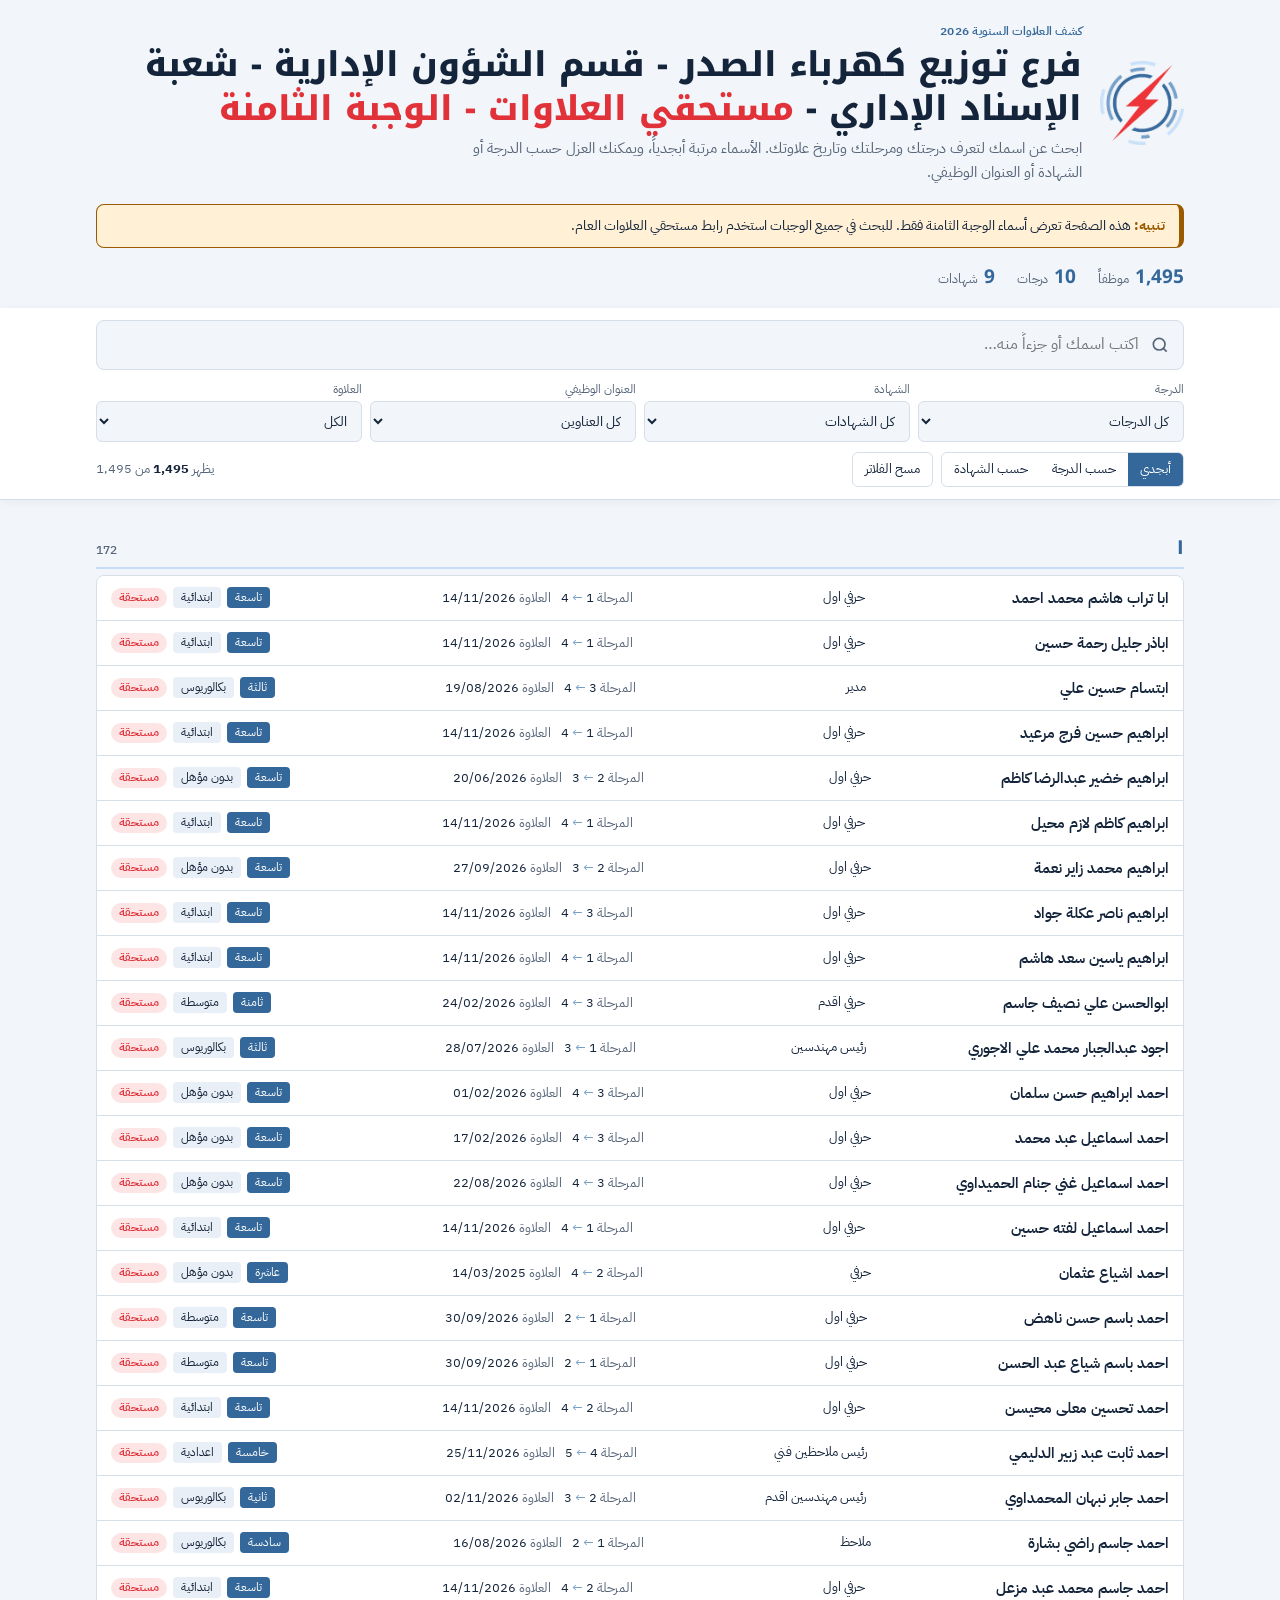
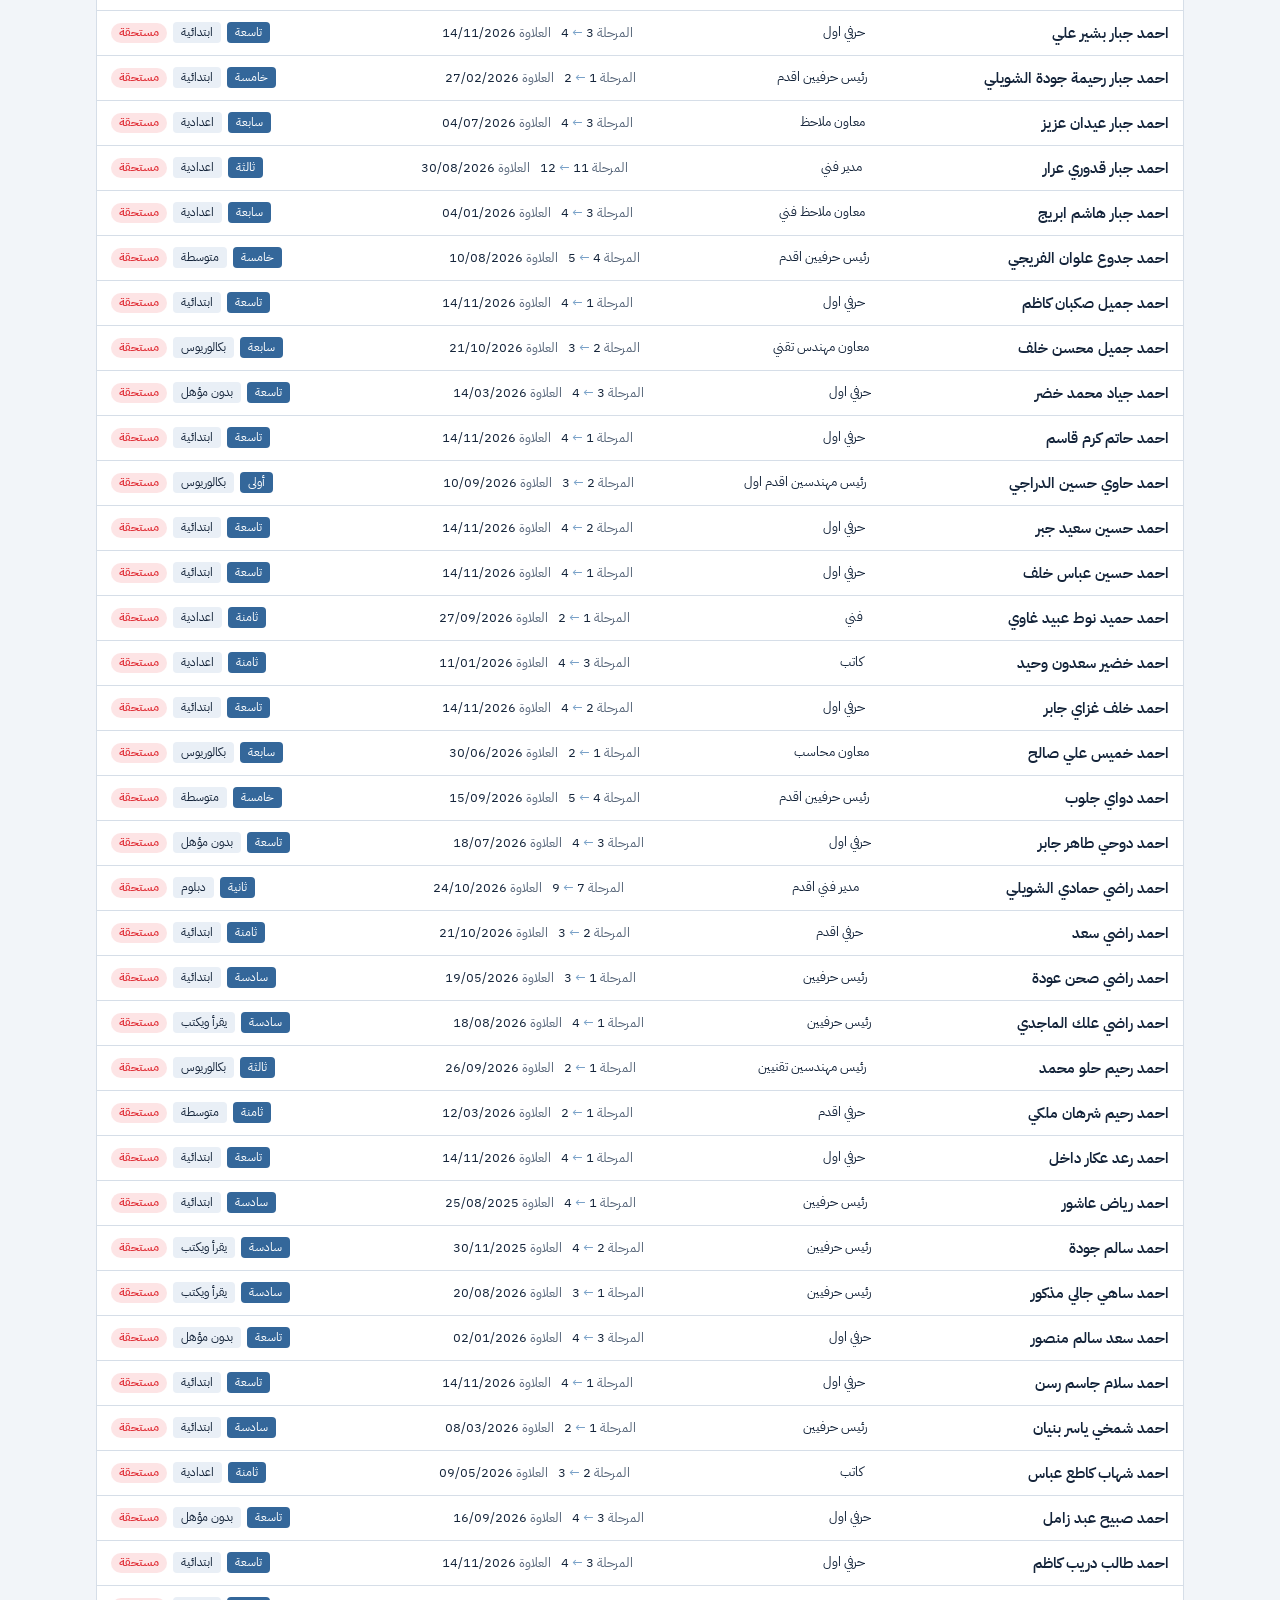
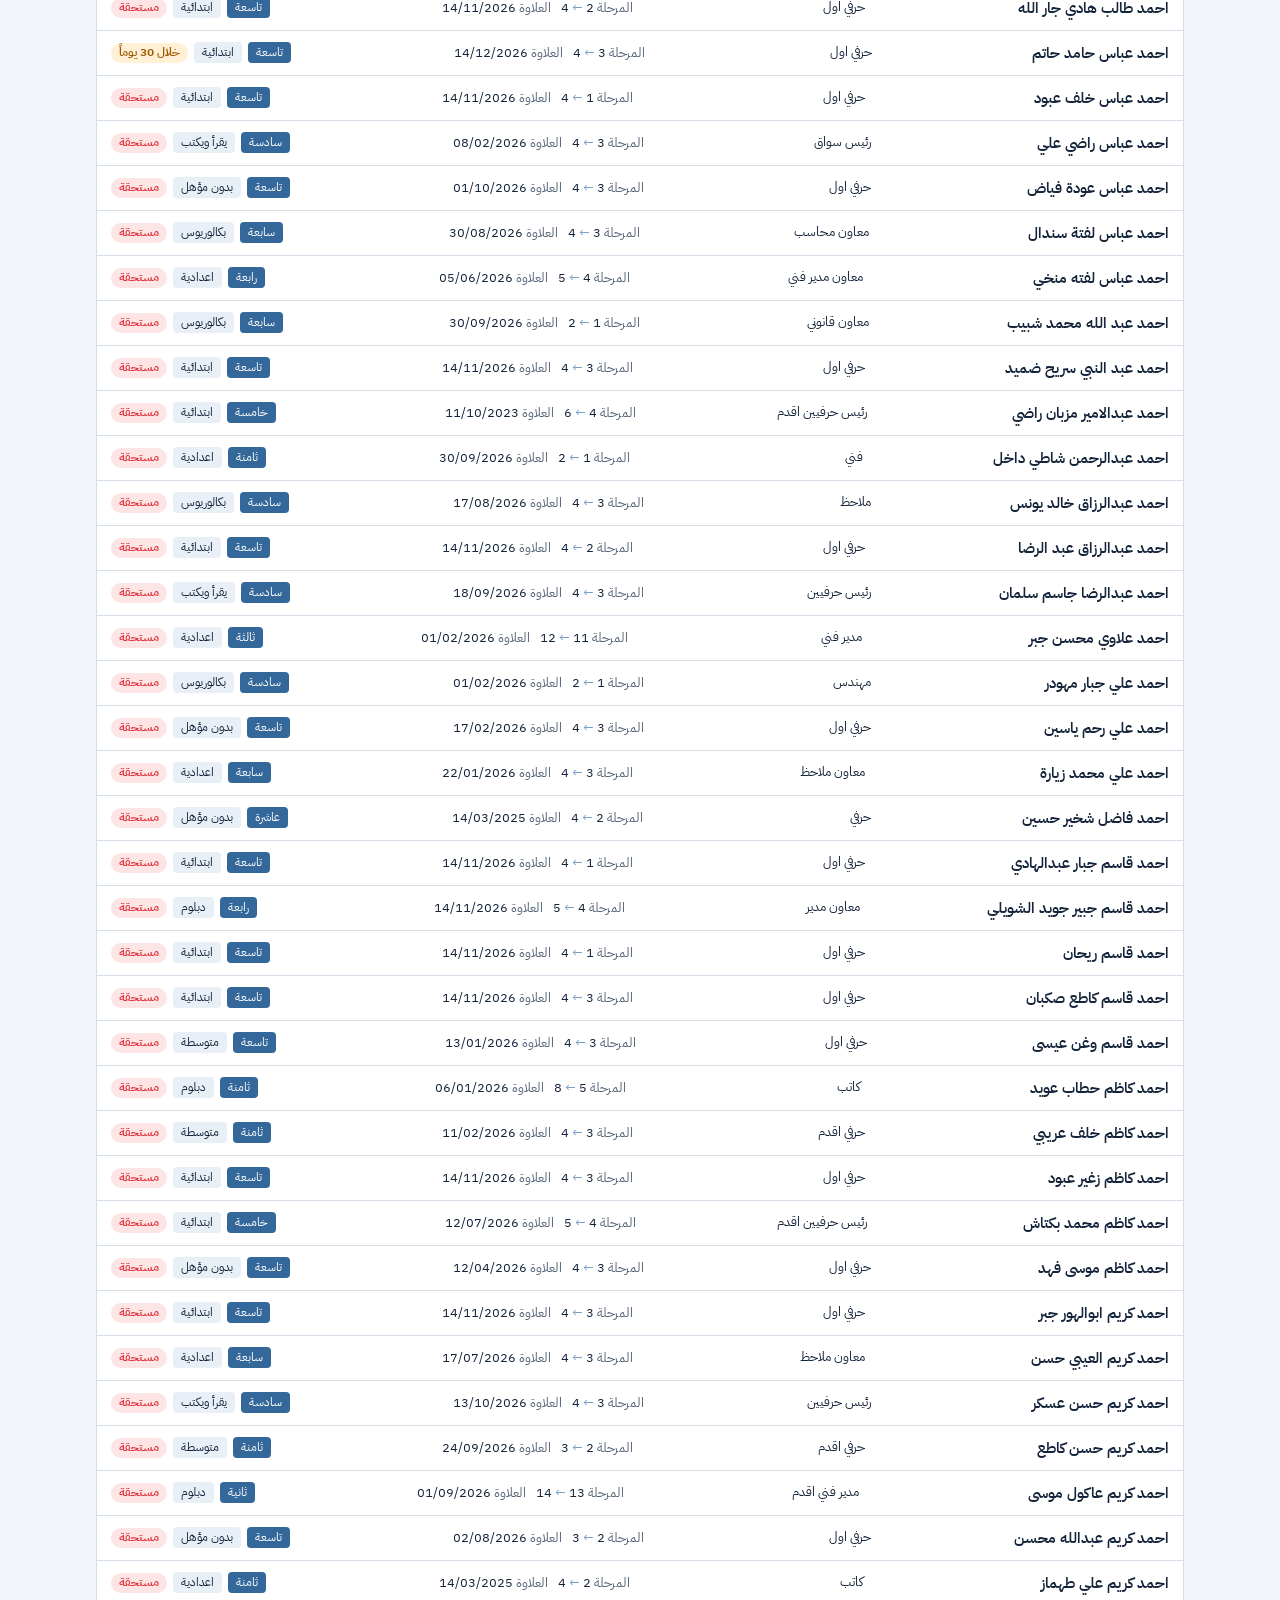
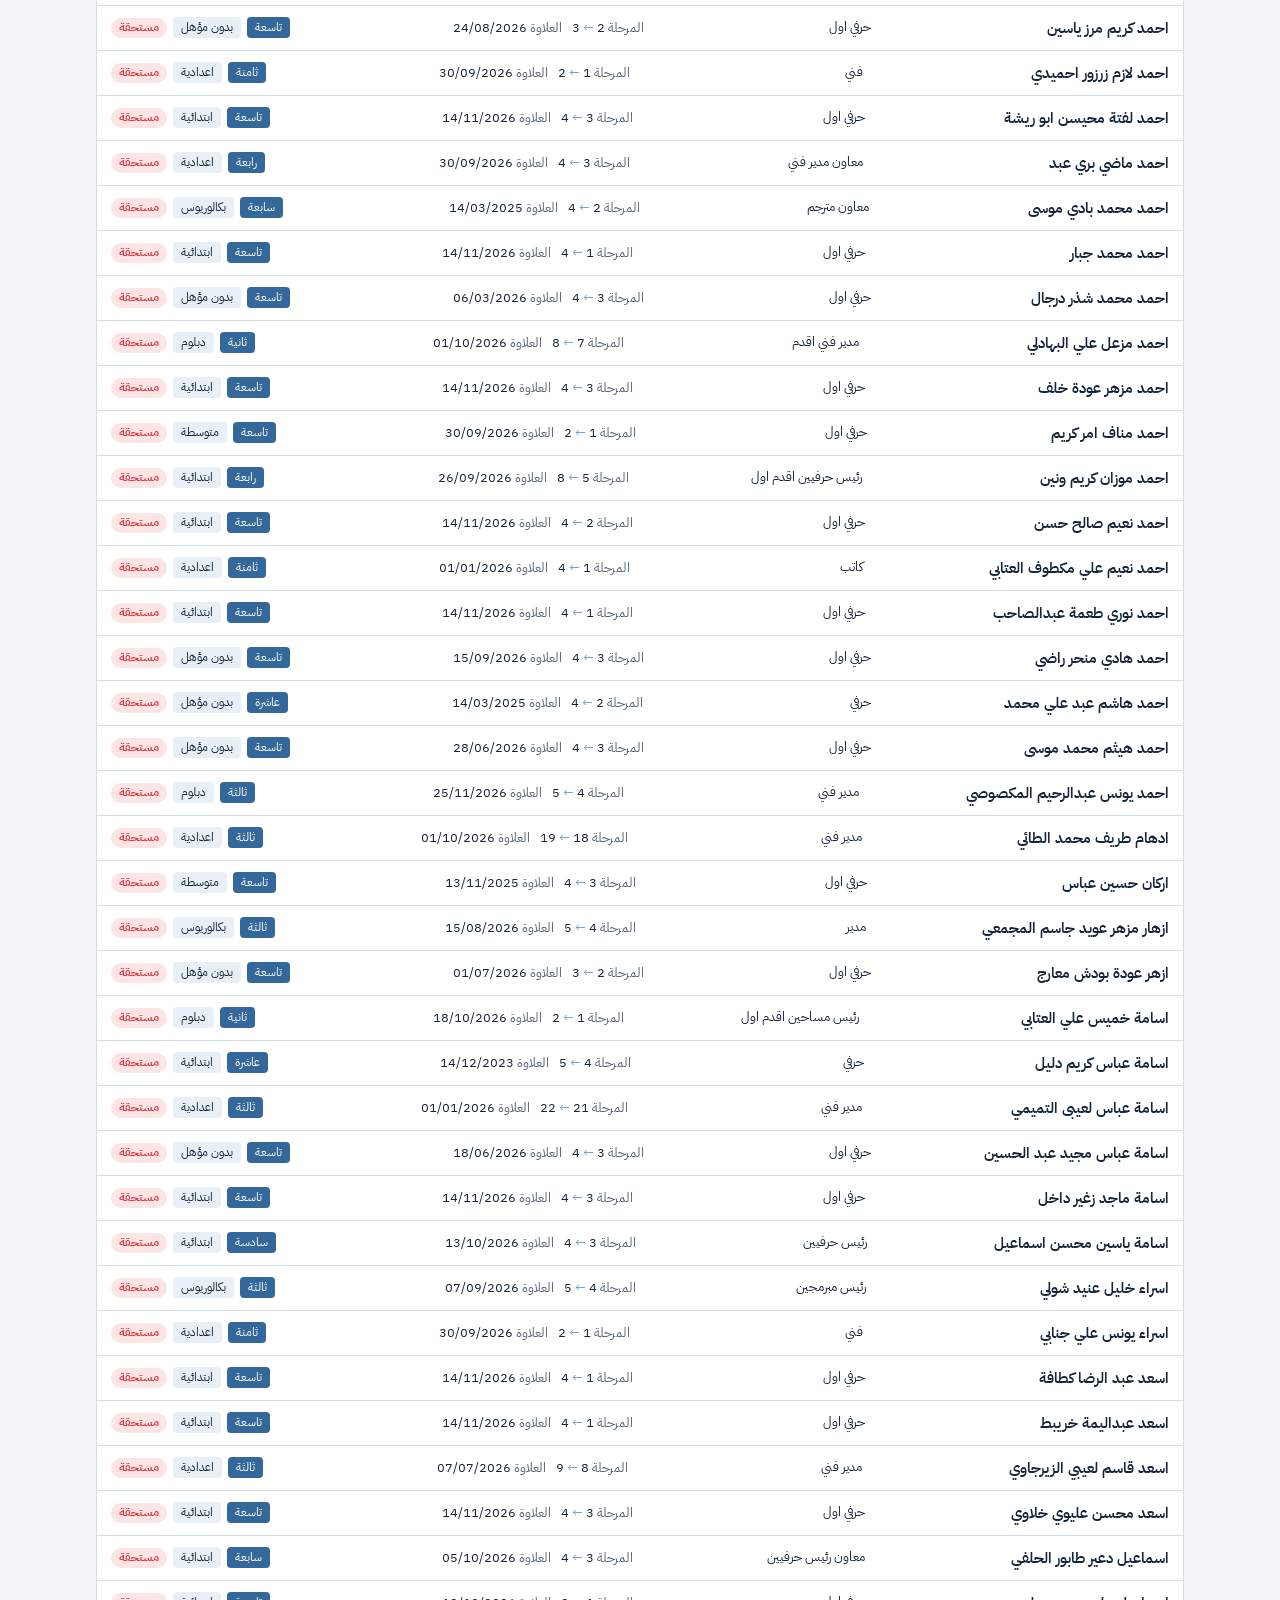
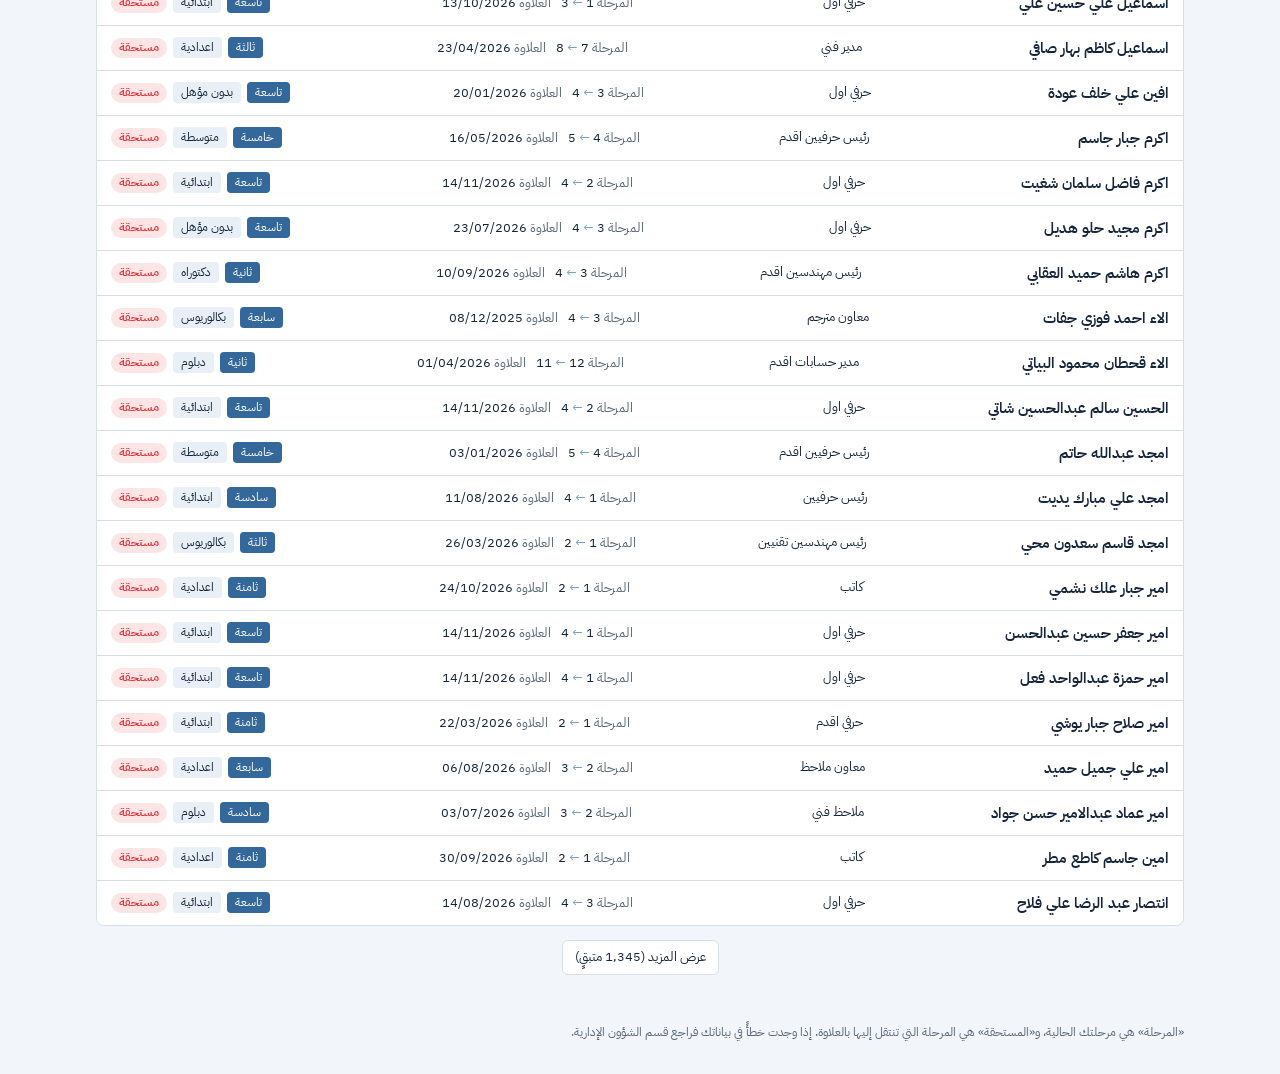
==== employees/batch8.html @ ad7b182a "Add allowance batch 8: merged tools, batch-8 page and full workbook 6488 rows across eight batches d" ====
<!DOCTYPE html>
<html lang="ar" dir="rtl">
<head>
<meta charset="utf-8">
<meta name="viewport" content="width=device-width, initial-scale=1, viewport-fit=cover">
<style>:root{color-scheme:light}body{margin:0}img{max-width:100%}[hidden]{display:none!important}</style>
</head>
<body>
<title>الوجبة الثامنة - مستحقي العلاوات</title>
<meta name="claude:viewport-fit-sides" content="cover">
<link rel="stylesheet" href="https://fonts.googleapis.com/css2?family=IBM+Plex+Sans+Arabic:wght@400;500;600;700&family=Noto+Kufi+Arabic:wght@600;800&display=swap">
<style>/* Layout: logo masthead, sticky filter bar, one column of employee cards (alphabetical or grouped) */
:root{
  --bg:#f2f5f9; --surface:#ffffff; --ink:#14243a; --muted:#566579; --line:#d6dee8;
  --navy:#34679a; --navy-ink:#ffffff; --sky:#c6ddf5; --steel:#77a0c7; --bolt:#e1323a; --bolt-soft:#fde4e5;
  --ok:#1d7a4a; --ok-soft:#dff3e8; --warn:#9a5b00; --warn-soft:#fff0d6; --hit:#ffe9a8; --chip:#e9eff6;
  --f-display:"Noto Kufi Arabic","IBM Plex Sans Arabic",Tahoma,sans-serif;
  --f-body:"IBM Plex Sans Arabic","Segoe UI",Tahoma,Arial,sans-serif;
}
@media (prefers-color-scheme:dark){:root:not([data-theme="light"]){
  --bg:#0e1622; --surface:#152132; --ink:#e5edf6; --muted:#9db0c5; --line:#2a3a50;
  --navy:#8db8e3; --navy-ink:#0c1828; --sky:#284567; --steel:#5f88b0; --bolt:#ff5a60; --bolt-soft:#3d1c20;
  --ok:#6fd39c; --ok-soft:#173527; --warn:#f2b85a; --warn-soft:#3a2a10; --hit:#5b4a12; --chip:#1e2d42; color-scheme:dark}}
:root[data-theme="dark"]{
  --bg:#0e1622; --surface:#152132; --ink:#e5edf6; --muted:#9db0c5; --line:#2a3a50;
  --navy:#8db8e3; --navy-ink:#0c1828; --sky:#284567; --steel:#5f88b0; --bolt:#ff5a60; --bolt-soft:#3d1c20;
  --ok:#6fd39c; --ok-soft:#173527; --warn:#f2b85a; --warn-soft:#3a2a10; --hit:#5b4a12; --chip:#1e2d42; color-scheme:dark}
*{box-sizing:border-box}
body{background:var(--bg);color:var(--ink);font-family:var(--f-body);font-size:15px;line-height:1.6;direction:rtl}
body::before{content:"";position:fixed;inset:0 0 auto;height:env(safe-area-inset-top,0px);z-index:10;background:var(--surface)}
.wrap{max-width:1120px;margin:0 auto;padding-left:max(16px,env(safe-area-inset-left,0px));padding-right:max(16px,env(safe-area-inset-right,0px))}
.mast{padding-block:22px 6px;display:flex;gap:18px;align-items:center}
.mast img{width:84px;height:84px;flex:none}
.mast .txt{min-width:0}
.eyebrow{font-size:12px;font-weight:600;color:var(--navy);letter-spacing:.02em}
h1{font-family:var(--f-display);font-weight:800;font-size:clamp(24px,4.4vw,34px);margin:2px 0 4px;text-wrap:balance;line-height:1.3}
h1 .bolt{color:var(--bolt)}
.lede{color:var(--muted);margin:0;max-width:68ch}
.stats{display:flex;flex-wrap:wrap;gap:6px 22px;margin:14px 0 0;font-variant-numeric:tabular-nums}
.stat b{font-family:var(--f-display);font-size:19px;color:var(--navy);margin-left:6px}
.stat span{color:var(--muted);font-size:13px}
.stat.due b{color:var(--bolt)}

.bar{position:sticky;top:env(safe-area-inset-top,0px);z-index:5;background:var(--surface);border-bottom:1px solid var(--line);box-shadow:0 2px 10px rgba(20,36,58,.05);margin-top:16px}
.bar .wrap{padding-block:12px;display:grid;gap:10px}
.search{position:relative}
.search input{width:100%;font:inherit;font-size:16px;padding:11px 44px 11px 14px;border:1.5px solid var(--line);border-radius:8px;background:var(--bg);color:var(--ink)}
.search input:focus{outline:none;border-color:var(--navy)}
.search svg{position:absolute;right:14px;top:50%;transform:translateY(-50%);width:20px;height:20px;fill:none;stroke:var(--muted);stroke-width:2}
.filters{display:grid;grid-template-columns:repeat(auto-fit,minmax(150px,1fr));gap:8px}
.filters label{display:grid;gap:2px;font-size:12px;color:var(--muted);min-width:0}
select,.fld input,.fld select{font:inherit;font-size:14px;padding:8px 10px;border:1px solid var(--line);border-radius:6px;background:var(--bg);color:var(--ink);width:100%;min-width:0}
select:focus-visible,button:focus-visible,input:focus-visible,summary:focus-visible{outline:2px solid var(--navy);outline-offset:2px}
.row2{display:flex;flex-wrap:wrap;align-items:center;gap:8px;justify-content:space-between}
.seg{display:inline-flex;border:1px solid var(--line);border-radius:6px;overflow:hidden;flex-wrap:wrap}
.seg button{font:inherit;font-size:13px;border:0;background:transparent;color:var(--ink);padding:6px 12px;cursor:pointer}
.seg button[aria-pressed="true"]{background:var(--navy);color:var(--navy-ink)}
.count{font-size:13px;color:var(--muted);font-variant-numeric:tabular-nums}
.count b{color:var(--ink)}
.btn{font:inherit;font-size:13px;border:1px solid var(--line);background:var(--surface);color:var(--ink);padding:6px 12px;border-radius:6px;cursor:pointer;display:inline-flex;gap:6px;align-items:center}
.btn:hover{border-color:var(--navy)}
.btn.primary{background:var(--navy);border-color:var(--navy);color:var(--navy-ink)}
.btn.danger{color:var(--bolt);border-color:var(--bolt)}
.btn[disabled]{opacity:.5;cursor:default}
.actions{display:flex;gap:8px;flex-wrap:wrap;align-items:center}
.msg{font-size:13px;color:var(--muted)}

.notice{margin-top:14px;background:var(--warn-soft);color:var(--ink);border:1px solid var(--warn);border-inline-start:5px solid var(--warn);border-radius:8px;padding:10px 14px;font-size:14px}
.notice b{color:var(--warn)}
.editbar{background:var(--bolt-soft);border:1px solid var(--bolt);border-radius:8px;padding:10px 12px;display:flex;flex-wrap:wrap;gap:8px;align-items:center;justify-content:space-between;margin-top:14px}
.editbar p{margin:0;font-size:13px}

main{padding-block:16px 48px}
.letter{font-family:var(--f-display);font-weight:800;color:var(--navy);font-size:18px;margin:18px 0 6px;padding-bottom:4px;border-bottom:2px solid var(--sky);display:flex;justify-content:space-between;align-items:baseline}
.letter small{font-family:var(--f-body);font-weight:500;color:var(--muted);font-size:12px}
details.grp{background:var(--surface);border:1px solid var(--line);border-radius:8px;margin-bottom:10px;overflow:hidden}
details.grp>summary{cursor:pointer;list-style:none;padding:12px 14px;display:flex;gap:10px;align-items:center;justify-content:space-between;font-weight:600}
details.grp>summary::-webkit-details-marker{display:none}
details.grp>summary .n{background:var(--navy);color:var(--navy-ink);font-variant-numeric:tabular-nums;font-size:12px;padding:1px 9px;border-radius:999px}
details.grp>summary .kind{font-size:11px;color:var(--muted);font-weight:500;border:1px solid var(--line);padding:0 6px;border-radius:3px;margin-inline-start:6px}
details.grp>summary::before{content:"‹";color:var(--muted);transition:transform .15s;display:inline-block}
details.grp[open]>summary::before{transform:rotate(-90deg)}
details.grp>summary .lbl{flex:1;min-width:0}
.grp-tools{display:flex;justify-content:flex-end;padding:8px 14px;border-top:1px solid var(--line);background:var(--bg)}
.flat{border:1px solid var(--line);border-radius:8px;overflow:hidden}
.emp{display:grid;grid-template-columns:minmax(0,2fr) minmax(0,1.5fr) minmax(0,2.4fr) auto;gap:4px 14px;align-items:center;padding:10px 14px;border-top:1px solid var(--line);background:var(--surface)}
.flat .emp:first-child,.list .emp:first-child{border-top:0}
.nm{font-weight:600;min-width:0}
.nm .id{display:block;font-weight:400;font-size:12px;color:var(--muted);font-variant-numeric:tabular-nums}
.org{font-size:13px;min-width:0}
.org .sec{color:var(--muted);display:block}
.pay{font-size:12.5px;font-variant-numeric:tabular-nums;min-width:0;display:grid;gap:2px}
.pay .ln{display:flex;flex-wrap:wrap;gap:2px 10px}
.pay .k{color:var(--muted)}
.pay .arrow{color:var(--steel)}
.tags{display:flex;gap:6px;flex-wrap:wrap;justify-content:flex-end;align-items:center}
.tag{font-size:12px;padding:1px 8px;border-radius:4px;background:var(--chip);white-space:nowrap}
.tag.g{background:var(--navy);color:var(--navy-ink)}
.pill{font-size:11.5px;padding:1px 8px;border-radius:999px;white-space:nowrap;font-weight:600}
.pill.due{background:var(--bolt-soft);color:var(--bolt)}
.pill.soon{background:var(--warn-soft);color:var(--warn)}
.pill.later{background:var(--ok-soft);color:var(--ok)}
.note{grid-column:1/-1;font-size:12px;color:var(--muted)}
.flag{grid-column:1/-1;font-size:12px;color:var(--warn);background:var(--warn-soft);border-radius:4px;padding:3px 8px}
.edit-btn{font-size:12px;padding:2px 10px}
mark{background:var(--hit);color:inherit;border-radius:2px}
.empty{text-align:center;color:var(--muted);padding:48px 16px;border:1px dashed var(--line);border-radius:8px}
.more{display:block;margin:14px auto 0}
footer{color:var(--muted);font-size:12px;padding-block:0 32px;display:grid;gap:4px}

.overlay{position:fixed;inset:0;background:rgba(10,20,35,.45);z-index:20;display:grid;place-items:center;padding:16px}
.dlg{background:var(--surface);color:var(--ink);border-radius:10px;width:min(640px,100%);max-height:92vh;overflow:auto;padding:18px;display:grid;gap:12px;border:1px solid var(--line)}
.dlg h2{font-family:var(--f-display);font-size:18px;margin:0}
.form{display:grid;grid-template-columns:repeat(auto-fit,minmax(180px,1fr));gap:10px}
.fld{display:grid;gap:3px;font-size:12px;color:var(--muted);min-width:0}
.fld.wide{grid-column:1/-1}
.calc{font-size:13px;background:var(--bg);border-radius:6px;padding:8px 10px;font-variant-numeric:tabular-nums}
.dlg .actions{justify-content:space-between}

@media (max-width:760px){
  .bar{position:static}
  .emp{grid-template-columns:minmax(0,1fr) auto}
  .org,.pay,.nm{grid-column:1/-1}
  .tags{grid-column:1/-1;justify-content:flex-start}
  .mast img{width:64px;height:64px}
}
@media (prefers-reduced-motion:reduce){*{transition:none!important}}
</style>
<div id="app"></div>
<script id="emp-data" type="application/json">[["حسن جمعة هذال حماد","حرفي","عاشرة",1,4,"بدون مؤهل","14/03/2025",""],["سيف علي عوض مهلهل","حرفي","عاشرة",1,4,"بدون مؤهل","14/03/2025",""],["عماد عزيز محمد","حرفي","عاشرة",1,4,"بدون مؤهل","14/03/2025",""],["هاني عباس سعيد حسن","حرفي","عاشرة",1,4,"يقرأ ويكتب","14/03/2025",""],["احمد اشياع عثمان","حرفي","عاشرة",2,4,"بدون مؤهل","14/03/2025",""],["احمد فاضل شخير حسين","حرفي","عاشرة",2,4,"بدون مؤهل","14/03/2025",""],["احمد هاشم عبد علي محمد","حرفي","عاشرة",2,4,"بدون مؤهل","14/03/2025",""],["ايمان اهدل حمد رسن","حرفي","عاشرة",2,4,"بدون مؤهل","14/12/2024",""],["حسين كريم رحيم عباس","حرفي","عاشرة",2,4,"بدون مؤهل","14/03/2025",""],["رائد علي سعد عزيز","حرفي","عاشرة",2,4,"بدون مؤهل","14/03/2025",""],["سلام طاهر حسان علي","حرفي","عاشرة",2,4,"بدون مؤهل","14/03/2025",""],["عباس احمد خلف عباس","حرفي","عاشرة",2,4,"بدون مؤهل","14/03/2025",""],["عباس عبد الجبار عبد الرضا","حرفي","عاشرة",2,4,"بدون مؤهل","14/03/2025",""],["علي رياض زبون هاشم شلش","حرفي","عاشرة",2,4,"بدون مؤهل","14/03/2025",""],["علي عبد الرضا عطية الكعبي","حرفي","عاشرة",2,4,"بدون مؤهل","14/03/2025",""],["قيس محيبس كاظم","حرفي","عاشرة",2,4,"بدون مؤهل","14/03/2025",""],["محمد طالب علي سلمان","حرفي","عاشرة",2,4,"بدون مؤهل","14/03/2025",""],["محمد مطر عبد الحسن سويلم","حرفي","عاشرة",2,4,"بدون مؤهل","14/03/2025",""],["محمود علي حسين لغانم","حرفي","عاشرة",2,4,"بدون مؤهل","14/03/2025",""],["ياسر حسن حنش عجيل","حرفي","عاشرة",2,4,"بدون مؤهل","14/03/2025",""],["حسين خزعل لعيبي حسن","حرفي","عاشرة",3,4,"بدون مؤهل","14/03/2025",""],["حسين صبيح عواد بهنان","حرفي","عاشرة",3,4,"يقرأ ويكتب","14/03/2025",""],["كرار حسين فارس","حرفي","عاشرة",3,4,"بدون مؤهل","14/03/2025",""],["نصير هاشم زيدان","حرفي","عاشرة",3,4,"بدون مؤهل","14/01/2026",""],["ولاء حسن دلي كريز","حرفي","عاشرة",3,4,"بدون مؤهل","14/03/2025",""],["اسامة عباس كريم دليل","حرفي","عاشرة",4,5,"ابتدائية","14/12/2023",""],["مصطفى نبيل صادق صالح","محاسب اقدم","خامسة",2,3,"بكالوريوس","21/05/2026",""],["علي حسين علي حسين","حرفي","عاشرة",4,5,"ابتدائية","30/10/2026",""],["منتصر حسن خنيصر محسن","حرفي","عاشرة",4,5,"ابتدائية","14/12/2023",""],["عباس فاضل حميد عبد الرضا","حرفي اول","تاسعة",1,4,"ابتدائية","14/11/2026",""],["ابا تراب هاشم محمد احمد","حرفي اول","تاسعة",1,4,"ابتدائية","14/11/2026",""],["اباذر جليل رحمة حسين","حرفي اول","تاسعة",1,4,"ابتدائية","14/11/2026",""],["ابراهيم حسين فرج مرعيد","حرفي اول","تاسعة",1,4,"ابتدائية","14/11/2026",""],["ابراهيم كاظم لازم محيل","حرفي اول","تاسعة",1,4,"ابتدائية","14/11/2026",""],["ابراهيم ياسين سعد هاشم","حرفي اول","تاسعة",1,4,"ابتدائية","14/11/2026",""],["احمد اسماعيل لفته حسين","حرفي اول","تاسعة",1,4,"ابتدائية","14/11/2026",""],["احمد باسم حسن ناهض","حرفي اول","تاسعة",1,2,"متوسطة","30/09/2026",""],["احمد باسم شياع عبد الحسن","حرفي اول","تاسعة",1,2,"متوسطة","30/09/2026",""],["احمد جميل صكبان كاظم","حرفي اول","تاسعة",1,4,"ابتدائية","14/11/2026",""],["احمد حاتم كرم قاسم","حرفي اول","تاسعة",1,4,"ابتدائية","14/11/2026",""],["احمد حسين عباس خلف","حرفي اول","تاسعة",1,4,"ابتدائية","14/11/2026",""],["احمد رعد عكار داخل","حرفي اول","تاسعة",1,4,"ابتدائية","14/11/2026",""],["احمد سلام جاسم رسن","حرفي اول","تاسعة",1,4,"ابتدائية","14/11/2026",""],["احمد عباس خلف عبود","حرفي اول","تاسعة",1,4,"ابتدائية","14/11/2026",""],["احمد قاسم جبار عبدالهادي","حرفي اول","تاسعة",1,4,"ابتدائية","14/11/2026",""],["احمد قاسم ريحان","حرفي اول","تاسعة",1,4,"ابتدائية","14/11/2026",""],["احمد محمد جبار","حرفي اول","تاسعة",1,4,"ابتدائية","14/11/2026",""],["احمد مناف امر كريم","حرفي اول","تاسعة",1,2,"متوسطة","30/09/2026",""],["احمد نوري طعمة عبدالصاحب","حرفي اول","تاسعة",1,4,"ابتدائية","14/11/2026",""],["اسعد عبد الرضا كطافة","حرفي اول","تاسعة",1,4,"ابتدائية","14/11/2026",""],["اسعد عبداليمة خريبط","حرفي اول","تاسعة",1,4,"ابتدائية","14/11/2026",""],["اسماعيل علي حسين علي","حرفي اول","تاسعة",1,3,"ابتدائية","13/10/2026",""],["امير جعفر حسين عبدالحسن","حرفي اول","تاسعة",1,4,"ابتدائية","14/11/2026",""],["امير حمزة عبدالواحد فعل","حرفي اول","تاسعة",1,4,"ابتدائية","14/11/2026",""],["ايلاف غازي مشتت عايز","حرفي اول","تاسعة",1,4,"ابتدائية","14/08/2026",""],["ايهاب حسين مناتي زعيبل","حرفي اول","تاسعة",1,2,"متوسطة","26/06/2026",""],["ايهاب غازي مشتت عايز","حرفي اول","تاسعة",1,4,"ابتدائية","14/11/2026",""],["ايهاب نجم عبيد ورور","حرفي اول","تاسعة",1,4,"ابتدائية","14/11/2026",""],["ايوب هاشم عبد الحسين سعيد","حرفي اول","تاسعة",1,4,"ابتدائية","14/11/2026",""],["بسام هاشم شاطي طاهر","حرفي اول","تاسعة",1,4,"ابتدائية","14/11/2026",""],["ثامر فالح حسن حمد","حرفي اول","تاسعة",1,4,"ابتدائية","14/11/2026",""],["جاسم علي حسين مرحال","حرفي اول","تاسعة",1,4,"ابتدائية","14/11/2026",""],["جاسم علي لفته فرج","حرفي اول","تاسعة",1,4,"ابتدائية","14/11/2026",""],["جعفر عبد القدوس محسن مراد","حرفي اول","تاسعة",1,4,"ابتدائية","14/11/2026",""],["جعفر كاطع عبد الرضا كعود","حرفي اول","تاسعة",1,4,"ابتدائية","14/11/2026",""],["حاتم كاظم مجلي ماشاف","حرفي اول","تاسعة",1,4,"ابتدائية","14/11/2026",""],["حسام رشك رهك محسن","حرفي اول","تاسعة",1,4,"ابتدائية","14/11/2026",""],["حسن رحيم محسن موسى الساعدي","حرفي اول","تاسعة",1,4,"ابتدائية","14/11/2026",""],["حسين ابراهيم شلاكة طويرش","حرفي اول","تاسعة",1,2,"بدون مؤهل","14/11/2026",""],["حسين جاسم عبود سيد","حرفي اول","تاسعة",1,2,"متوسطة","25/05/2026",""],["حسين خضير مطر حمود","حرفي اول","تاسعة",1,4,"ابتدائية","14/11/2026",""],["حسين رائد نعمه فرج","حرفي اول","تاسعة",1,4,"ابتدائية","14/11/2026",""],["حسين رعد صبر طنوش","حرفي اول","تاسعة",1,4,"ابتدائية","14/11/2026",""],["حسين شمخي مفتن علي","حرفي اول","تاسعة",1,4,"ابتدائية","14/11/2026",""],["حسين ضياء عبدالنبي عبدالله","حرفي اول","تاسعة",1,4,"ابتدائية","14/11/2026",""],["حسين عبد الجبار جاسم حرب","حرفي اول","تاسعة",1,4,"ابتدائية","14/11/2026",""],["حسين عبد سعيد كاظم","حرفي اول","تاسعة",1,4,"ابتدائية","14/11/2026",""],["حسين علي اسماعيل درباش","حرفي اول","تاسعة",1,4,"ابتدائية","14/11/2026",""],["حسين علي حسين علي العطية","حرفي اول","تاسعة",1,4,"ابتدائية","14/11/2026",""],["حسين علي صالح هادي","حرفي اول","تاسعة",1,4,"ابتدائية","14/11/2026",""],["حسين علي كريم جابر","حرفي اول","تاسعة",1,4,"ابتدائية","14/11/2026",""],["حسين علي ناصر حسين","حرفي اول","تاسعة",1,4,"ابتدائية","14/11/2026",""],["حسين قاسم سلمان مصيحب","حرفي اول","تاسعة",1,4,"ابتدائية","14/11/2026",""],["حسين كاظم عبد الحسين كريم","حرفي اول","تاسعة",1,4,"ابتدائية","14/11/2026",""],["حسين كريم عاتي","حرفي اول","تاسعة",1,4,"ابتدائية","14/11/2026",""],["حسين لعيبي حميد خلف","حرفي اول","تاسعة",1,4,"ابتدائية","14/11/2026",""],["حسين محمد علي محسن","حرفي اول","تاسعة",1,4,"ابتدائية","14/11/2026",""],["حسين ياسين محيسن خلف","حرفي اول","تاسعة",1,4,"ابتدائية","14/11/2026",""],["حمزة حسن عبد الهادي صهيود","حرفي اول","تاسعة",1,4,"ابتدائية","14/11/2026",""],["حمزة ناجي جبار عبيد","حرفي اول","تاسعة",1,4,"ابتدائية","14/11/2026",""],["حنان جاسم فنجان سلطان","حرفي اول","تاسعة",1,4,"ابتدائية","14/08/2026",""],["حيدر احمد خلف طاهر","حرفي اول","تاسعة",1,4,"ابتدائية","14/11/2026",""],["حيدر حسن عنبر شنيور","حرفي اول","تاسعة",1,4,"ابتدائية","14/11/2026",""],["حيدر حميد راشد حميدي","حرفي اول","تاسعة",1,4,"ابتدائية","14/10/2026",""],["حيدر رحيم جمعة حسن","حرفي اول","تاسعة",1,4,"ابتدائية","14/11/2026",""],["حيدر رحيم حسن ملاجي","حرفي اول","تاسعة",1,4,"ابتدائية","14/11/2026",""],["حيدر علاوي جاسم خلف","حرفي اول","تاسعة",1,4,"ابتدائية","14/11/2026",""],["حيدر غيلان علوان شغي","حرفي اول","تاسعة",1,4,"ابتدائية","14/11/2026",""],["حيدر محمود بوري حسن","حرفي اول","تاسعة",1,4,"ابتدائية","14/11/2026",""],["خالد احسين علاوي محسن","حرفي اول","تاسعة",1,4,"ابتدائية","14/11/2026",""],["ذو الفقار جاسم راضي بشارة","حرفي اول","تاسعة",1,4,"ابتدائية","14/11/2026",""],["رافت علي سليم شواي","حرفي اول","تاسعة",1,4,"ابتدائية","14/11/2026",""],["رحمن عبدالحسين جاسم فضل","حرفي اول","تاسعة",1,4,"ابتدائية","14/11/2026",""],["رضا علي صكبان جاسم","حرفي اول","تاسعة",1,4,"ابتدائية","14/11/2026",""],["رعد رشيد حافظ فريح","حرفي اول","تاسعة",1,4,"ابتدائية","14/11/2026",""],["زيد علاوي عبود موينع","حرفي اول","تاسعة",1,4,"ابتدائية","14/11/2026",""],["زين العابدين كامل عبد غالي","حرفي اول","تاسعة",1,4,"ابتدائية","14/11/2026",""],["زينب قاسم جابر جاسم","حرفي اول","تاسعة",1,2,"متوسطة","29/05/2026",""],["سارة قاسم حميد راهي","حرفي اول","تاسعة",1,4,"ابتدائية","14/11/2026",""],["ستار جبار لذيد","حرفي اول","تاسعة",1,4,"ابتدائية","14/11/2026",""],["سجاد جاسب اسماعيل يوسف","حرفي اول","تاسعة",1,4,"ابتدائية","14/11/2026",""],["سجاد جاسم سالم كاطع","حرفي اول","تاسعة",1,4,"ابتدائية","14/11/2026",""],["سجاد حسن مريمر حميد","حرفي اول","تاسعة",1,4,"ابتدائية","14/11/2026",""],["سجاد رحيم فرج محمد","حرفي اول","تاسعة",1,4,"ابتدائية","14/11/2026",""],["سجاد صباح صالح حسين","حرفي اول","تاسعة",1,0,"بدون مؤهل","06/10/2025",""],["سجاد عامر قاسم جنجور","حرفي اول","تاسعة",1,2,"متوسطة","30/09/2026",""],["سجاد مجيد سلمان كاظم","حرفي اول","تاسعة",1,4,"ابتدائية","14/11/2026",""],["سجاد نجم عبد احمد","حرفي اول","تاسعة",1,4,"ابتدائية","14/11/2026",""],["سعد عوده بودش معارج","حرفي اول","تاسعة",1,2,"بدون مؤهل","20/09/2026",""],["سلام فلاح حسن مخيلف","حرفي اول","تاسعة",1,4,"ابتدائية","14/11/2026",""],["سيف حنون هاشم شمخي","حرفي اول","تاسعة",1,4,"ابتدائية","14/11/2026",""],["سيف فاضل عبد الله جبر","حرفي اول","تاسعة",1,4,"ابتدائية","14/11/2026",""],["شجاع نوري جارالله عبد","حرفي اول","تاسعة",1,4,"ابتدائية","14/11/2026",""],["شهاب حمدان عبد سالم","حرفي اول","تاسعة",1,4,"ابتدائية","14/11/2026",""],["ضياء الدين نور علي نور","حرفي اول","تاسعة",1,4,"ابتدائية","14/11/2026",""],["ضياء جمعة ناصر حسين","حرفي اول","تاسعة",1,4,"ابتدائية","14/11/2026",""],["ضياء حسن زايد عبد الله","حرفي اول","تاسعة",1,4,"ابتدائية","14/11/2026",""],["ضياء مطر خدام دويج","حرفي اول","تاسعة",1,4,"ابتدائية","14/11/2026",""],["عادل ونيس غنتاب والي","حرفي اول","تاسعة",1,4,"ابتدائية","14/11/2026",""],["عامر موسى جبر مولى","حرفي اول","تاسعة",1,4,"ابتدائية","14/11/2026",""],["عباس حيدر جلوب شامي","حرفي اول","تاسعة",1,4,"ابتدائية","14/11/2026",""],["عباس رمضان سفيح صخي","حرفي اول","تاسعة",1,4,"ابتدائية","14/11/2026",""],["عباس طه جعفر مكي","حرفي اول","تاسعة",1,4,"ابتدائية","14/11/2026",""],["عبد الامير عبد الرحيم زغير","حرفي اول","تاسعة",1,4,"ابتدائية","14/11/2026",""],["عبد الكاظم حبيب عبد الكاظم شنين","حرفي اول","تاسعة",1,4,"ابتدائية","14/11/2026",""],["عقيل جاسب عبد الحسن علي","حرفي اول","تاسعة",1,4,"ابتدائية","14/11/2026",""],["علاء ستار فهد زاير","حرفي اول","تاسعة",1,4,"ابتدائية","14/11/2026",""],["علاء فيصل حمد لازم","حرفي اول","تاسعة",1,4,"ابتدائية","14/11/2026",""],["علي جاسم محمد عبد","حرفي اول","تاسعة",1,4,"ابتدائية","14/11/2026",""],["علي جويد شهادي محمد","حرفي اول","تاسعة",1,2,"متوسطة","30/10/2026",""],["علي حسن لعيبي جبارة","حرفي اول","تاسعة",1,4,"ابتدائية","14/11/2026",""],["علي حسين جبار نعمة","حرفي اول","تاسعة",1,4,"ابتدائية","14/11/2026",""],["علي حسين حمادي كحيط","حرفي اول","تاسعة",1,4,"ابتدائية","14/11/2026",""],["علي خماس هاشم ياسر","حرفي اول","تاسعة",1,4,"متوسطة","14/11/2026",""],["علي سعد حسن غالب","حرفي اول","تاسعة",1,4,"ابتدائية","14/11/2026",""],["علي شمس جلوب شدهان","حرفي اول","تاسعة",1,4,"ابتدائية","14/11/2026",""],["علي صلاح مهدي سعدون السراي","حرفي اول","تاسعة",1,4,"ابتدائية","14/11/2026",""],["علي عاتي جار الله محي","حرفي اول","تاسعة",1,4,"ابتدائية","14/11/2026",""],["علي عبد الاله محمد عباس","حرفي اول","تاسعة",1,4,"ابتدائية","14/11/2026",""],["علي عبدالحسين نوري جاسم","حرفي اول","تاسعة",1,2,"متوسطة","25/06/2026",""],["علي قاسم جاسب يوسف","حرفي اول","تاسعة",1,4,"ابتدائية","14/11/2026",""],["علي كاظم جويج حمدان","حرفي اول","تاسعة",1,4,"ابتدائية","14/11/2026",""],["علي كاظم خنجر جبارة","حرفي اول","تاسعة",1,4,"ابتدائية","14/11/2026",""],["علي لفتة عوض عليوي","حرفي اول","تاسعة",1,4,"ابتدائية","14/11/2026",""],["علي محمد حسين عذيب الدراجي","حرفي اول","تاسعة",1,2,"متوسطة","23/09/2026",""],["علي ناصر جبار جودة","حرفي اول","تاسعة",1,4,"ابتدائية","14/11/2026",""],["علي يحيى محمد كريم","حرفي اول","تاسعة",1,4,"ابتدائية","14/11/2026",""],["غالب موسى برهان موزان","حرفي اول","تاسعة",1,4,"ابتدائية","14/11/2026",""],["غسان عدنان جاسم عزيز","حرفي اول","تاسعة",1,4,"ابتدائية","14/11/2026",""],["فاضل سالم عطية شاهين","حرفي اول","تاسعة",1,2,"ابتدائية","14/09/2025",""],["فراس كاظم كريم بدن","حرفي اول","تاسعة",1,4,"ابتدائية","14/11/2026",""],["قاسم جبر سبهان محسن","حرفي اول","تاسعة",1,4,"ابتدائية","14/11/2026",""],["كرار توفيق عبد الامير جبر","حرفي اول","تاسعة",1,4,"ابتدائية","14/11/2026",""],["كرار جميل عبد عبد الرضا","حرفي اول","تاسعة",1,4,"ابتدائية","14/11/2026",""],["كرار طالب هاشم حسن","حرفي اول","تاسعة",1,4,"ابتدائية","14/11/2026",""],["كرار عباس فرج ديوان","حرفي اول","تاسعة",1,4,"ابتدائية","14/11/2026",""],["كرار علي محيبس عبيد","حرفي اول","تاسعة",1,4,"متوسطة","14/11/2026",""],["كريم جاسم محمد شافي","حرفي اول","تاسعة",1,4,"ابتدائية","14/11/2026",""],["ماجد عبد الواحد فليح","حرفي اول","تاسعة",1,4,"ابتدائية","14/11/2026",""],["مالك داود سلمان ثجيل","حرفي اول","تاسعة",1,4,"ابتدائية","14/11/2026",""],["مثنى فرحان ساجت ولي","حرفي اول","تاسعة",1,4,"ابتدائية","14/11/2026",""],["محمد المصطفى حيدر سودي امجيسر","حرفي اول","تاسعة",1,4,"ابتدائية","14/11/2026",""],["محمد تقي وليد ناعم","حرفي اول","تاسعة",1,4,"ابتدائية","14/11/2026",""],["محمد حبيب معن حبيب","حرفي اول","تاسعة",1,4,"ابتدائية","14/11/2026",""],["محمد حسين سوادي","حرفي اول","تاسعة",1,4,"ابتدائية","14/11/2026",""],["محمد حمزة جفات حسين","حرفي اول","تاسعة",1,4,"ابتدائية","14/11/2026",""],["محمد سعدون رسن هاشم","حرفي اول","تاسعة",1,4,"ابتدائية","14/11/2026",""],["محمد صادق راهي مطشر","حرفي اول","تاسعة",1,4,"ابتدائية","14/11/2026",""],["محمد صادق عباس حسين","حرفي اول","تاسعة",1,4,"ابتدائية","14/11/2026",""],["محمد طريفي محمد عنين","حرفي اول","تاسعة",1,4,"ابتدائية","14/11/2026",""],["محمد عادل خيون","حرفي اول","تاسعة",1,4,"ابتدائية","14/11/2026",""],["محمد علي حياوي عجيل المحمداوي","حرفي اول","تاسعة",1,4,"ابتدائية","14/11/2026",""],["محمد كاظم حسن محمد","حرفي اول","تاسعة",1,4,"ابتدائية","14/11/2026",""],["محمد كاظم رحم جبر الدراجي","حرفي اول","تاسعة",1,4,"ابتدائية","14/11/2026",""],["مرتضى جواد اكعيد","حرفي اول","تاسعة",1,4,"ابتدائية","14/11/2026",""],["مرتضى سعد فاضل لفتة","حرفي اول","تاسعة",1,4,"ابتدائية","14/11/2026",""],["مرتضى قاسم جبر دفار","حرفي اول","تاسعة",1,4,"ابتدائية","14/11/2026",""],["مرتضى ونيس شيت فريح","حرفي اول","تاسعة",1,4,"ابتدائية","14/11/2026",""],["مصطفى ثاني كاظم سلمان","حرفي اول","تاسعة",1,4,"ابتدائية","14/11/2026",""],["مصطفى جبار كريدي نعيمة","حرفي اول","تاسعة",1,4,"ابتدائية","14/11/2026",""],["مصطفى خالد قاسم","حرفي اول","تاسعة",1,4,"ابتدائية","14/11/2026",""],["مصطفى صبري بدن خواف","حرفي اول","تاسعة",1,4,"ابتدائية","14/11/2026",""],["مصطفى ضياء عبد الكريم مهدي","حرفي اول","تاسعة",1,4,"ابتدائية","14/11/2026",""],["مصطفى عبد الحسين علي خضير","حرفي اول","تاسعة",1,4,"ابتدائية","14/11/2026",""],["مصطفى عبد الرحمن محمد","حرفي اول","تاسعة",1,4,"ابتدائية","14/11/2026",""],["مصطفى ماهر علاوي حسين حسن","حرفي اول","تاسعة",1,4,"ابتدائية","14/11/2026",""],["مصطفى محمد حسن حميدي","حرفي اول","تاسعة",1,4,"ابتدائية","14/11/2026",""],["مصطفى محمد حسن خلف","حرفي اول","تاسعة",1,4,"ابتدائية","14/11/2026",""],["مصطفى محمد قاسم حمد الله","حرفي اول","تاسعة",1,4,"ابتدائية","14/11/2026",""],["مصطفى ياسر كريم","حرفي اول","تاسعة",1,4,"ابتدائية","14/11/2026",""],["مقتدى رحيم ثامر عبدالحسين","حرفي اول","تاسعة",1,4,"متوسطة","14/03/2025",""],["منتظر باسم هلال محمد","حرفي اول","تاسعة",1,4,"ابتدائية","14/11/2026",""],["منتظر جاسم راضي زامل","حرفي اول","تاسعة",1,4,"ابتدائية","14/11/2026",""],["مهدي حسن جباري موسى","حرفي اول","تاسعة",1,2,"متوسطة","22/09/2026",""],["مهند حسين سرهيد","حرفي اول","تاسعة",1,4,"ابتدائية","14/11/2026",""],["موسى علي عبد الحسين لفتة","حرفي اول","تاسعة",1,4,"ابتدائية","14/11/2026",""],["مؤيد عبد علي هاشم","حرفي اول","تاسعة",1,4,"ابتدائية","14/11/2026",""],["ميثم سلمان لفتة غضيب","حرفي اول","تاسعة",1,4,"ابتدائية","14/11/2026",""],["ميثم علي عبد مجدم","حرفي اول","تاسعة",1,4,"ابتدائية","14/11/2026",""],["ناصر زويد محمد شلش","حرفي اول","تاسعة",1,4,"ابتدائية","14/11/2026",""],["نور الدين سالم عبد الحسين شاتي","حرفي اول","تاسعة",1,4,"ابتدائية","14/11/2026",""],["نور الدين صالح جبر عيسى","حرفي اول","تاسعة",1,4,"ابتدائية","14/11/2026",""],["هشام امجد هاشم حميد","حرفي اول","تاسعة",1,2,"متوسطة","30/09/2026",""],["وليد عبد خلاطي جبارة","حرفي اول","تاسعة",1,4,"ابتدائية","14/11/2026",""],["ياسر رحيم ريسان سفيح","حرفي اول","تاسعة",1,4,"ابتدائية","14/11/2026",""],["يوسف احمد محمد حسن","حرفي اول","تاسعة",1,4,"ابتدائية","14/11/2026",""],["ابراهيم خضير عبدالرضا كاظم","حرفي اول","تاسعة",2,3,"بدون مؤهل","20/06/2026",""],["ابراهيم محمد زاير نعمة","حرفي اول","تاسعة",2,3,"بدون مؤهل","27/09/2026",""],["احمد تحسين معلى محيسن","حرفي اول","تاسعة",2,4,"ابتدائية","14/11/2026",""],["احمد جاسم محمد عبد مزعل","حرفي اول","تاسعة",2,4,"ابتدائية","14/11/2026",""],["احمد حسين سعيد جبر","حرفي اول","تاسعة",2,4,"ابتدائية","14/11/2026",""],["احمد خلف غزاي جابر","حرفي اول","تاسعة",2,4,"ابتدائية","14/11/2026",""],["احمد طالب هادي جار الله","حرفي اول","تاسعة",2,4,"ابتدائية","14/11/2026",""],["احمد عبدالرزاق عبد الرضا","حرفي اول","تاسعة",2,4,"ابتدائية","14/11/2026",""],["احمد كريم عبدالله محسن","حرفي اول","تاسعة",2,3,"بدون مؤهل","02/08/2026",""],["احمد كريم مرز ياسين","حرفي اول","تاسعة",2,3,"بدون مؤهل","24/08/2026",""],["احمد نعيم صالح حسن","حرفي اول","تاسعة",2,4,"ابتدائية","14/11/2026",""],["ازهر عودة بودش معارج","حرفي اول","تاسعة",2,3,"بدون مؤهل","01/07/2026",""],["اكرم فاضل سلمان شغيت","حرفي اول","تاسعة",2,4,"ابتدائية","14/11/2026",""],["الحسين سالم عبدالحسين شاتي","حرفي اول","تاسعة",2,4,"ابتدائية","14/11/2026",""],["ايليا جواد طوفان كطوش","حرفي اول","تاسعة",2,4,"متوسطة","14/03/2025",""],["باسل حسن كاظم","حرفي اول","تاسعة",2,3,"بدون مؤهل","18/07/2026",""],["باقر سليم دواي حسب","حرفي اول","تاسعة",2,4,"متوسطة","14/03/2025",""],["جميل مطشر ارحيل حمود","حرفي اول","تاسعة",2,4,"ابتدائية","14/11/2026",""],["جواد كاظم عباس داخل","حرفي اول","تاسعة",2,4,"ابتدائية","14/11/2026",""],["حسين بادي صالح محيسن","حرفي اول","تاسعة",2,4,"ابتدائية","14/11/2026",""],["حسين جواد كاظم جاسم البهادلي","حرفي اول","تاسعة",2,4,"بدون مؤهل","11/07/2026",""],["حسين جواد كاظم حسين","حرفي اول","تاسعة",2,4,"ابتدائية","14/11/2026",""],["حسين حسن كاظم محمد","حرفي اول","تاسعة",2,3,"بدون مؤهل","13/08/2026",""],["حسين عادل عبد عذيب","حرفي اول","تاسعة",2,3,"بدون مؤهل","28/08/2026",""],["حسين عبدالهادي سعدون جمل","حرفي اول","تاسعة",2,3,"بدون مؤهل","28/06/2026",""],["حسين علي حسين قاسم","حرفي اول","تاسعة",2,4,"ابتدائية","14/11/2026",""],["حسين علي غالي رسن","حرفي اول","تاسعة",2,3,"بدون مؤهل","19/07/2026",""],["حسين علي محسن حمود","حرفي اول","تاسعة",2,4,"ابتدائية","14/11/2026",""],["حسين كامل خلف عبد علي","حرفي اول","تاسعة",2,3,"بدون مؤهل","17/07/2026",""],["حسين وادي سالم غيلان المحمداوي","حرفي اول","تاسعة",2,4,"ابتدائية","14/11/2026",""],["حيدر ابراهيم جودة كعيد","حرفي اول","تاسعة",2,4,"ابتدائية","14/11/2026",""],["حيدر حمود كاظم خلف","حرفي اول","تاسعة",2,3,"بدون مؤهل","19/07/2026",""],["حيدر خضير حسين غالي","حرفي اول","تاسعة",2,4,"ابتدائية","14/11/2026",""],["حيدر ماجد مندوب محمد","حرفي اول","تاسعة",2,4,"ابتدائية","14/11/2026",""],["حيدر وادي غضيب","حرفي اول","تاسعة",2,4,"متوسطة","14/03/2025",""],["رسول رائد غالي طعان","حرفي اول","تاسعة",2,4,"ابتدائية","14/11/2026",""],["رشيد حميد عسل عودة","حرفي اول","تاسعة",2,3,"بدون مؤهل","16/08/2026",""],["رعد سعد عباس عبود","حرفي اول","تاسعة",2,4,"بدون مؤهل","04/10/2026",""],["زبيدة صفاء حمود مجيد","حرفي اول","تاسعة",2,4,"ابتدائية","14/05/2026",""],["سجاد رحيم طاهر عذار","حرفي اول","تاسعة",2,4,"ابتدائية","14/11/2026",""],["سجاد عادل غازي محمد","حرفي اول","تاسعة",2,4,"ابتدائية","14/11/2026",""],["سيف فلاح بري عيسى","حرفي اول","تاسعة",2,4,"ابتدائية","14/11/2026",""],["شيماء سعدون محمد زاير","حرفي اول","تاسعة",2,3,"بدون مؤهل","18/06/2026",""],["صادق بنوان فهد غضبان","حرفي اول","تاسعة",2,4,"ابتدائية","14/11/2026",""],["صادق سعيد محيسن بريسم","حرفي اول","تاسعة",2,4,"ابتدائية","14/11/2026",""],["صباح حميد ذرب ثاني","حرفي اول","تاسعة",2,4,"ابتدائية","14/11/2026",""],["صباح كاظم جليب خليفة","حرفي اول","تاسعة",2,3,"بدون مؤهل","18/07/2026",""],["صلاح مهدي حمادي شمخي","حرفي اول","تاسعة",2,4,"متوسطة","14/03/2025",""],["ضياء احمد زيدان خلف","حرفي اول","تاسعة",2,3,"بدون مؤهل","06/07/2026",""],["طه كاظم سالم","حرفي اول","تاسعة",2,4,"ابتدائية","14/11/2026",""],["ظافر خزعل حلو شامخ","حرفي اول","تاسعة",2,4,"ابتدائية","14/11/2026",""],["عادل خلف سلمان عبد الله","حرفي اول","تاسعة",2,4,"ابتدائية","14/11/2026",""],["عباس ارزوقي العيبي حافظ","حرفي اول","تاسعة",2,4,"بدون مؤهل","02/09/2026",""],["عباس جبار فهد زاير","حرفي اول","تاسعة",2,4,"ابتدائية","14/11/2026",""],["عباس جثير حزام محيي","حرفي اول","تاسعة",2,4,"ابتدائية","14/11/2026",""],["عباس محمد سعدون مظلوم","حرفي اول","تاسعة",2,4,"ابتدائية","14/11/2026",""],["عباس مطر شمال جودة","حرفي اول","تاسعة",2,3,"بدون مؤهل","19/07/2026",""],["عبد الله علي حسين نعمة","حرفي اول","تاسعة",2,3,"بدون مؤهل","15/08/2026",""],["عقيل سالم كريم عبد الله","حرفي اول","تاسعة",2,4,"ابتدائية","14/11/2026",""],["عقيل غالب مسلم مجلهم","حرفي اول","تاسعة",2,4,"ابتدائية","14/11/2026",""],["علاء رحيم عنبر ابراهيم","حرفي اول","تاسعة",2,4,"ابتدائية","14/11/2026",""],["علاء زامل محيسن لفتة","حرفي اول","تاسعة",2,4,"متوسطة","21/05/2026",""],["علاء شوحي نجر زناد","حرفي اول","تاسعة",2,3,"بدون مؤهل","23/08/2026",""],["علاء كامل علي خواف","حرفي اول","تاسعة",2,3,"بدون مؤهل","18/07/2026",""],["علي ثائر غالي جلوب","حرفي اول","تاسعة",2,4,"ابتدائية","14/11/2026",""],["علي جاسم مجبل مزبان","حرفي اول","تاسعة",2,4,"ابتدائية","14/11/2026",""],["علي جليل سلمان لطيف","حرفي اول","تاسعة",2,3,"بدون مؤهل","25/05/2026",""],["علي حبيب حسين علي","حرفي اول","تاسعة",2,3,"بدون مؤهل","30/06/2026",""],["علي حسين مطر حسن","حرفي اول","تاسعة",2,4,"ابتدائية","14/11/2026",""],["علي رحيم سعد هاشم","حرفي اول","تاسعة",2,4,"ابتدائية","14/11/2026",""],["علي زاير مبارك بريبت","حرفي اول","تاسعة",2,3,"بدون مؤهل","17/10/2026",""],["علي صباح حسين مهاوي","حرفي اول","تاسعة",2,3,"بدون مؤهل","07/05/2026",""],["علي صباح نوري خليف العطواني","حرفي اول","تاسعة",2,4,"ابتدائية","14/10/2026",""],["علي قيس كاظم شاوي","حرفي اول","تاسعة",2,4,"ابتدائية","14/11/2026",""],["علي كاظم عبطان دخيل","حرفي اول","تاسعة",2,4,"ابتدائية","14/11/2026",""],["علي كريم زغير دربي","حرفي اول","تاسعة",2,4,"ابتدائية","14/11/2026",""],["علي محمد جبار محمد","حرفي اول","تاسعة",2,4,"متوسطة","14/03/2025",""],["علي نشات سلطان محمد","حرفي اول","تاسعة",2,3,"بدون مؤهل","19/07/2026",""],["عماد جاسب كعيم مشحوت","حرفي اول","تاسعة",2,4,"ابتدائية","14/11/2026",""],["عماد جاسم صابط سلطان","حرفي اول","تاسعة",2,4,"ابتدائية","14/11/2026",""],["غسان عمار كاظم كريم","حرفي اول","تاسعة",2,4,"بدون مؤهل","01/01/2026",""],["فهد عمران حسين فرج","حرفي اول","تاسعة",2,4,"ابتدائية","14/11/2026",""],["كرار حسين حمود جبر","حرفي اول","تاسعة",2,4,"ابتدائية","14/11/2026",""],["كرار صادق جبار فالح","حرفي اول","تاسعة",2,4,"ابتدائية","14/11/2026",""],["كرار علي سالم جار الله","حرفي اول","تاسعة",2,3,"بدون مؤهل","01/09/2026",""],["كرار مهدي جعفر سلمان","حرفي اول","تاسعة",2,4,"ابتدائية","14/11/2026",""],["محبوب جمعة عبد","حرفي اول","تاسعة",2,4,"ابتدائية","14/11/2026",""],["محمد الباقر وليد خالد محسن","حرفي اول","تاسعة",2,3,"بدون مؤهل","27/06/2026",""],["محمد جاسم سلمان حسن","حرفي اول","تاسعة",2,3,"متوسطة","22/03/2026",""],["محمد جبار عبد محمد","حرفي اول","تاسعة",2,3,"بدون مؤهل","21/07/2026",""],["محمد حسين جعفر لفتة","حرفي اول","تاسعة",2,4,"ابتدائية","14/11/2026",""],["محمد حسين ريحان سويحن","حرفي اول","تاسعة",2,3,"بدون مؤهل","18/07/2026",""],["محمد سعد حنون كاظم","حرفي اول","تاسعة",2,4,"ابتدائية","14/11/2026",""],["محمد صبيح جويد حافظ","حرفي اول","تاسعة",2,4,"ابتدائية","14/11/2026",""],["محمد عبد الحسين كاطع عبد","حرفي اول","تاسعة",2,4,"ابتدائية","14/11/2026",""],["محمد عبدالكاظم حسين معرب","حرفي اول","تاسعة",2,4,"ابتدائية","14/11/2026",""],["محمد فاضل جبر راضي","حرفي اول","تاسعة",2,4,"ابتدائية","14/11/2026",""],["محمد فرحان هامل حمدان","حرفي اول","تاسعة",2,4,"ابتدائية","14/11/2026",""],["محمد قاسم محمد منهل","حرفي اول","تاسعة",2,3,"بدون مؤهل","30/06/2026",""],["محمد كاظم ورور بدر","حرفي اول","تاسعة",2,4,"ابتدائية","14/11/2026",""],["محمد ماجد حميد بنيان","حرفي اول","تاسعة",2,4,"ابتدائية","14/11/2026",""],["مرتضى سعيد عبد عثمان","حرفي اول","تاسعة",2,4,"ابتدائية","14/11/2026",""],["مروان كامل جاسب جياد","حرفي اول","تاسعة",2,4,"ابتدائية","14/11/2026",""],["مسلم عبد الكاظم صبري زبون","حرفي اول","تاسعة",2,3,"بدون مؤهل","10/07/2026",""],["مسلم عدنان فليح حسن","حرفي اول","تاسعة",2,3,"بدون مؤهل","04/07/2026",""],["مصطفى سلمان زاير موزان","حرفي اول","تاسعة",2,4,"ابتدائية","14/11/2026",""],["مصطفى عبيد حاجم معيجل","حرفي اول","تاسعة",2,4,"ابتدائية","14/11/2026",""],["مصطفى فالح هادي جابر الهاشمي","حرفي اول","تاسعة",2,4,"ابتدائية","14/11/2026",""],["مهيب عزيز هاشم شجر","حرفي اول","تاسعة",2,4,"ابتدائية","14/11/2026",""],["ناصر عبدالحسين طاهر علي","حرفي اول","تاسعة",2,4,"بدون مؤهل","07/10/2026",""],["نبراس رائد مجيد يازع","حرفي اول","تاسعة",2,3,"بدون مؤهل","11/07/2026",""],["نبيل صبيح حسين علي","حرفي اول","تاسعة",2,4,"بدون مؤهل","30/01/2026",""],["وسام صبيح نعمة","حرفي اول","تاسعة",2,4,"ابتدائية","14/11/2026",""],["وسام صدام موسى برهان","حرفي اول","تاسعة",2,3,"بدون مؤهل","19/07/2026",""],["يوسف ماجد راشد فرج","حرفي اول","تاسعة",2,4,"ابتدائية","14/11/2026",""],["ابراهيم ناصر عكلة جواد","حرفي اول","تاسعة",3,4,"ابتدائية","14/11/2026",""],["احمد ابراهيم حسن سلمان","حرفي اول","تاسعة",3,4,"بدون مؤهل","01/02/2026",""],["احمد اسماعيل عبد محمد","حرفي اول","تاسعة",3,4,"بدون مؤهل","17/02/2026",""],["احمد اسماعيل غني جنام الحميداوي","حرفي اول","تاسعة",3,4,"بدون مؤهل","22/08/2026",""],["احمد جبار بشير علي","حرفي اول","تاسعة",3,4,"ابتدائية","14/11/2026",""],["احمد جياد محمد خضر","حرفي اول","تاسعة",3,4,"بدون مؤهل","14/03/2026",""],["احمد دوحي طاهر جابر","حرفي اول","تاسعة",3,4,"بدون مؤهل","18/07/2026",""],["احمد سعد سالم منصور","حرفي اول","تاسعة",3,4,"بدون مؤهل","02/01/2026",""],["احمد صبيح عبد زامل","حرفي اول","تاسعة",3,4,"بدون مؤهل","16/09/2026",""],["احمد طالب دريب كاظم","حرفي اول","تاسعة",3,4,"ابتدائية","14/11/2026",""],["احمد عباس حامد حاتم","حرفي اول","تاسعة",3,4,"ابتدائية","14/12/2026",""],["احمد عباس عودة فياض","حرفي اول","تاسعة",3,4,"بدون مؤهل","01/10/2026",""],["احمد عبد النبي سريح ضميد","حرفي اول","تاسعة",3,4,"ابتدائية","14/11/2026",""],["احمد علي رحم ياسين","حرفي اول","تاسعة",3,4,"بدون مؤهل","17/02/2026",""],["احمد قاسم كاطع صكبان","حرفي اول","تاسعة",3,4,"ابتدائية","14/11/2026",""],["احمد قاسم وغن عيسى","حرفي اول","تاسعة",3,4,"متوسطة","13/01/2026",""],["احمد كاظم زغير عبود","حرفي اول","تاسعة",3,4,"ابتدائية","14/11/2026",""],["احمد كاظم موسى فهد","حرفي اول","تاسعة",3,4,"بدون مؤهل","12/04/2026",""],["احمد كريم ابوالهور جبر","حرفي اول","تاسعة",3,4,"ابتدائية","14/11/2026",""],["احمد لفتة محيسن ابو ريشة","حرفي اول","تاسعة",3,4,"ابتدائية","14/11/2026",""],["احمد محمد شذر درجال","حرفي اول","تاسعة",3,4,"بدون مؤهل","06/03/2026",""],["احمد مزهر عودة خلف","حرفي اول","تاسعة",3,4,"ابتدائية","14/11/2026",""],["احمد هادي منحر راضي","حرفي اول","تاسعة",3,4,"بدون مؤهل","15/09/2026",""],["احمد هيثم محمد موسى","حرفي اول","تاسعة",3,4,"بدون مؤهل","28/06/2026",""],["اركان حسين عباس","حرفي اول","تاسعة",3,4,"متوسطة","13/11/2025",""],["اسامة عباس مجيد عبد الحسين","حرفي اول","تاسعة",3,4,"بدون مؤهل","18/06/2026",""],["اسامة ماجد زغير داخل","حرفي اول","تاسعة",3,4,"ابتدائية","14/11/2026",""],["اسعد محسن عليوي خلاوي","حرفي اول","تاسعة",3,4,"ابتدائية","14/11/2026",""],["افين علي خلف عودة","حرفي اول","تاسعة",3,4,"بدون مؤهل","20/01/2026",""],["اكرم مجيد حلو هديل","حرفي اول","تاسعة",3,4,"بدون مؤهل","23/07/2026",""],["انتصار عبد الرضا علي فلاح","حرفي اول","تاسعة",3,4,"ابتدائية","14/08/2026",""],["انور سوادي كاظم حمود","حرفي اول","تاسعة",3,4,"ابتدائية","14/11/2026",""],["ايات حسين زوير ثابت","حرفي اول","تاسعة",3,4,"ابتدائية","14/08/2026",""],["ايمن حيدر هادي شلال","حرفي اول","تاسعة",3,4,"ابتدائية","14/11/2026",""],["باسل عباس عبد الله يوسف","حرفي اول","تاسعة",3,4,"بدون مؤهل","02/03/2026",""],["باقر زيد خلف عاصي","حرفي اول","تاسعة",3,4,"متوسطة","21/08/2026",""],["باقر عبد احمد عبود","حرفي اول","تاسعة",3,4,"ابتدائية","14/11/2026",""],["بسام كريم كاظم سلطان","حرفي اول","تاسعة",3,4,"بدون مؤهل","25/05/2026",""],["بهجت وحيد غنتاب ناصر","حرفي اول","تاسعة",3,4,"ابتدائية","14/11/2026",""],["تحسين داود سلمان كريم","حرفي اول","تاسعة",3,4,"بدون مؤهل","10/01/2026",""],["تحسين علي مطرود جواد","حرفي اول","تاسعة",3,4,"بدون مؤهل","20/07/2026",""],["ثامر حسين سميج","حرفي اول","تاسعة",3,4,"بدون مؤهل","02/07/2026",""],["جاسب شغاتي شالي موسى","حرفي اول","تاسعة",3,4,"بدون مؤهل","12/01/2026",""],["جاسم محمد جوحي الاسدي","حرفي اول","تاسعة",3,4,"بدون مؤهل","28/07/2026",""],["جاسم نصيف جاسم نصيف","حرفي اول","تاسعة",3,4,"ابتدائية","14/11/2026",""],["جعفر حسين علي يوسف","حرفي اول","تاسعة",3,4,"بدون مؤهل","11/07/2026",""],["جعفر كريم جاسم كاظم","حرفي اول","تاسعة",3,4,"ابتدائية","14/11/2026",""],["حازم هاشم عجيل سلطان","حرفي اول","تاسعة",3,4,"بدون مؤهل","04/05/2026",""],["حبيب كاظم دريغ موسى","حرفي اول","تاسعة",3,4,"ابتدائية","14/11/2026",""],["حسام عباس جاري صخيل","حرفي اول","تاسعة",3,4,"بدون مؤهل","15/02/2026",""],["حسام علي عبيد بلط","حرفي اول","تاسعة",3,4,"بدون مؤهل","01/03/2026",""],["حسن حسين علي فرحان","حرفي اول","تاسعة",3,4,"ابتدائية","14/11/2026",""],["حسن عباس ثجيل كاظم","حرفي اول","تاسعة",3,4,"ابتدائية","14/11/2026",""],["حسن عبد الخضر كزار","حرفي اول","تاسعة",3,4,"ابتدائية","14/11/2026",""],["حسن عدنان شلال","حرفي اول","تاسعة",3,4,"بدون مؤهل","05/12/2025",""],["حسن فاضل نعمة لفتة","حرفي اول","تاسعة",3,4,"بدون مؤهل","24/01/2026",""],["حسن كريم عبدالحسن كاظم","حرفي اول","تاسعة",3,4,"بدون مؤهل","03/07/2026",""],["حسنين سلام عبدالحسن جاسم","حرفي اول","تاسعة",3,4,"ابتدائية","14/11/2026",""],["حسين احمد عبدالله محمد","حرفي اول","تاسعة",3,4,"ابتدائية","14/11/2026",""],["حسين جواد كاظم دنانة","حرفي اول","تاسعة",3,4,"بدون مؤهل","24/08/2026",""],["حسين حميد عبد الحسين لفتة","حرفي اول","تاسعة",3,4,"ابتدائية","14/11/2026",""],["حسين ستار علي ذنون","حرفي اول","تاسعة",3,4,"ابتدائية","14/11/2026",""],["حسين سليم جبار فليح","حرفي اول","تاسعة",3,4,"ابتدائية","14/11/2026",""],["حسين عباس خالد سوادي","حرفي اول","تاسعة",3,4,"بدون مؤهل","13/02/2026",""],["حسين عباس شخير حسين","حرفي اول","تاسعة",3,4,"بدون مؤهل","01/03/2026",""],["حسين عبد حربي ذويب","حرفي اول","تاسعة",3,4,"ابتدائية","14/11/2026",""],["حسين عدنان طعمه زاير","حرفي اول","تاسعة",3,4,"بدون مؤهل","15/10/2026",""],["حسين عطيه لفتة جبر","حرفي اول","تاسعة",3,4,"ابتدائية","14/11/2026",""],["حسين علاء جاسب حاجم","حرفي اول","تاسعة",3,4,"بدون مؤهل","18/07/2026",""],["حسين علي جاسب لعيبي","حرفي اول","تاسعة",3,4,"ابتدائية","14/11/2026",""],["حسين علي حسين شمخي","حرفي اول","تاسعة",3,4,"ابتدائية","14/11/2026",""],["حسين علي كاطع حسين","حرفي اول","تاسعة",3,4,"ابتدائية","14/11/2026",""],["حسين كريم حسن راشد","حرفي اول","تاسعة",3,4,"ابتدائية","14/11/2026",""],["حسين محمد مطشر فياض","حرفي اول","تاسعة",3,4,"ابتدائية","14/11/2026",""],["حمد محمد داود ظاهر","حرفي اول","تاسعة",3,4,"ابتدائية","14/11/2026",""],["حمود والي تعبان جبر","حرفي اول","تاسعة",3,4,"ابتدائية","14/11/2026",""],["حنان كريم ناجي محمد","حرفي اول","تاسعة",3,4,"ابتدائية","14/08/2026",""],["حيدر باسم حسين","حرفي اول","تاسعة",3,4,"ابتدائية","14/11/2026",""],["حيدر جبار فهد","حرفي اول","تاسعة",3,4,"بدون مؤهل","18/07/2026",""],["حيدر حميد بدر خميس","حرفي اول","تاسعة",3,4,"ابتدائية","14/11/2026",""],["حيدر شايع محسن","حرفي اول","تاسعة",3,4,"بدون مؤهل","17/02/2026",""],["حيدر صادق كاظم حسن","حرفي اول","تاسعة",3,4,"ابتدائية","14/11/2026",""],["حيدر طالب راشد عويد","حرفي اول","تاسعة",3,4,"ابتدائية","14/11/2026",""],["حيدر عبد الرضا مشتت عليوي","حرفي اول","تاسعة",3,4,"بدون مؤهل","04/08/2026",""],["حيدر علاوي ثامر محيسن","حرفي اول","تاسعة",3,4,"ابتدائية","14/11/2025",""],["حيدر فاخر عباس علي","حرفي اول","تاسعة",3,4,"ابتدائية","14/11/2026",""],["حيدر فالح حسن كريم","حرفي اول","تاسعة",3,4,"بدون مؤهل","21/07/2026",""],["حيدر ناظم كريم حسن","حرفي اول","تاسعة",3,4,"ابتدائية","14/11/2026",""],["خليل محيسن غانم صافي","حرفي اول","تاسعة",3,4,"بدون مؤهل","30/09/2026",""],["ذوالفقار حسن حبيتر حميدي","حرفي اول","تاسعة",3,4,"ابتدائية","14/11/2026",""],["رائد رشك عبدالرضا علي","حرفي اول","تاسعة",3,4,"ابتدائية","14/11/2026",""],["رائد عناد حسن زميم","حرفي اول","تاسعة",3,4,"ابتدائية","14/11/2026",""],["رزاق جاسم وحيد مجدي","حرفي اول","تاسعة",3,4,"بدون مؤهل","22/08/2026",""],["رسول جاسم مطر ساجت","حرفي اول","تاسعة",3,4,"ابتدائية","14/11/2026",""],["رسول محمد زورة خليفة","حرفي اول","تاسعة",3,4,"بدون مؤهل","02/03/2026",""],["رضا زامل كاظم","حرفي اول","تاسعة",3,4,"بدون مؤهل","07/07/2026",""],["رمضان فرج عبد الله سحيب","حرفي اول","تاسعة",3,4,"ابتدائية","14/11/2026",""],["رياض عبدالزهرة عبدالرضا","حرفي اول","تاسعة",3,4,"بدون مؤهل","19/07/2026",""],["سالي علي حسين عاكول","حرفي اول","تاسعة",3,4,"ابتدائية","14/09/2026",""],["سجاد احمد درويش مغامس","حرفي اول","تاسعة",3,4,"بدون مؤهل","07/02/2026",""],["سجاد جاسم كاظم صحن","حرفي اول","تاسعة",3,4,"ابتدائية","14/10/2026",""],["سجاد جاسم كريم حسن","حرفي اول","تاسعة",3,4,"بدون مؤهل","12/02/2026",""],["سجاد سالم لفتة صباح","حرفي اول","تاسعة",3,4,"ابتدائية","14/11/2026",""],["سجاد سعد دعير طابور","حرفي اول","تاسعة",3,4,"بدون مؤهل","12/06/2026",""],["سجاد سلام امير حسين","حرفي اول","تاسعة",3,4,"بدون مؤهل","23/08/2026",""],["سجاد محمد فيصل شنته المنشداوي","حرفي اول","تاسعة",3,4,"متوسطة","14/03/2025",""],["سعاد زاير داود ساري","حرفي اول","تاسعة",3,4,"ابتدائية","14/08/2026",""],["سعد عبد هليب خلف","حرفي اول","تاسعة",3,4,"بدون مؤهل","14/07/2026",""],["سعد فرحان جاسم جوير","حرفي اول","تاسعة",3,4,"متوسطة","14/03/2025",""],["سعد محسن ثجيل جمعة","حرفي اول","تاسعة",3,4,"بدون مؤهل","05/07/2026",""],["سليم صباح مسير","حرفي اول","تاسعة",3,4,"بدون مؤهل","02/02/2026",""],["سيف حسن حرز داود","حرفي اول","تاسعة",3,4,"بدون مؤهل","28/08/2026",""],["صادق خالد راشد زوير","حرفي اول","تاسعة",3,4,"ابتدائية","14/11/2026",""],["صالح جاسم محمد علي","حرفي اول","تاسعة",3,4,"ابتدائية","14/11/2026",""],["صباح عبد الرضا كاظم خلف","حرفي اول","تاسعة",3,4,"ابتدائية","14/11/2026",""],["صفاء شاكر لفتة ذرب","حرفي اول","تاسعة",3,4,"ابتدائية","14/11/2026",""],["صفاء عبد الزهرة علي","حرفي اول","تاسعة",3,4,"بدون مؤهل","28/12/2025",""],["صفاء غافل عناد","حرفي اول","تاسعة",3,4,"بدون مؤهل","11/01/2026",""],["صفاء كاظم حنش رسن","حرفي اول","تاسعة",3,4,"ابتدائية","14/11/2026",""],["صلاح حسن لذيذ خويف","حرفي اول","تاسعة",3,4,"بدون مؤهل","18/04/2026",""],["ضياء زامل جبر عودة","حرفي اول","تاسعة",3,4,"بدون مؤهل","01/01/2026",""],["عادل دشر طعمة علي","حرفي اول","تاسعة",3,4,"بدون مؤهل","02/03/2026",""],["عامر اسماعيل جاسم طهواش","حرفي اول","تاسعة",3,4,"ابتدائية","14/11/2026",""],["عباس حميد حسن سليم","حرفي اول","تاسعة",3,4,"ابتدائية","14/11/2026",""],["عباس عبد الرضا حمود","حرفي اول","تاسعة",3,4,"ابتدائية","14/11/2026",""],["عباس عدنان محسن عبد","حرفي اول","تاسعة",3,4,"ابتدائية","14/11/2026",""],["عباس عودة رموي سهيم","حرفي اول","تاسعة",3,4,"بدون مؤهل","10/08/2026",""],["عبد الله ابراهيم عبدالله","حرفي اول","تاسعة",3,4,"بدون مؤهل","11/07/2026",""],["عبد الله جبار خلف سلمان","حرفي اول","تاسعة",3,4,"ابتدائية","14/11/2026",""],["سجاد رعد حسن حميد","محاسب","سادسة",1,2,"بكالوريوس","23/11/2026",""],["عبد الله غزوان عباس هلال","حرفي اول","تاسعة",3,4,"ابتدائية","14/11/2026",""],["عبدالله سعد طعمة جارح","حرفي اول","تاسعة",3,4,"بدون مؤهل","03/08/2026",""],["عقيل جبار محسين زغير","حرفي اول","تاسعة",3,4,"بدون مؤهل","12/06/2026",""],["علاء كريم جاسم محمد","حرفي اول","تاسعة",3,4,"ابتدائية","14/11/2026",""],["علي احمد عبد جبر","حرفي اول","تاسعة",3,4,"بدون مؤهل","07/02/2026",""],["علي احمد ناصر حسين","حرفي اول","تاسعة",3,4,"ابتدائية","14/11/2026",""],["علي جاسم حسين عريمش","حرفي اول","تاسعة",3,4,"ابتدائية","14/11/2026",""],["علي جبار حسن دخن","حرفي اول","تاسعة",3,4,"بدون مؤهل","22/12/2025",""],["علي جمعة شناوة صبيح البهادلي","حرفي اول","تاسعة",3,4,"ابتدائية","14/11/2026",""],["علي حسن علي صغير","حرفي اول","تاسعة",3,4,"ابتدائية","14/11/2026",""],["علي حسين خضير علي","حرفي اول","تاسعة",3,4,"ابتدائية","14/12/2026",""],["علي حسين علي بشين","حرفي اول","تاسعة",3,4,"بدون مؤهل","08/07/2026",""],["علي حسين فلحي حسين","حرفي اول","تاسعة",3,4,"بدون مؤهل","04/09/2026",""],["علي حسين كاظم خلخال","حرفي اول","تاسعة",3,4,"بدون مؤهل","26/12/2025",""],["علي حسين منصور","حرفي اول","تاسعة",3,4,"بدون مؤهل","12/02/2026",""],["علي حمود قاسم ورك عطار","حرفي اول","تاسعة",3,4,"ابتدائية","14/03/2025",""],["علي خالد ناهض خاوي","حرفي اول","تاسعة",3,4,"ابتدائية","14/11/2026",""],["علي رياض عبد فارس","حرفي اول","تاسعة",3,4,"ابتدائية","14/11/2026",""],["علي شياع كاظم هاشم","حرفي اول","تاسعة",3,4,"ابتدائية","14/11/2026",""],["علي صالح عبود عبيس","حرفي اول","تاسعة",3,4,"ابتدائية","14/06/2026",""],["علي طارق رحيم شيال","حرفي اول","تاسعة",3,4,"ابتدائية","14/11/2026",""],["علي طارق كاظم جبينة","حرفي اول","تاسعة",3,4,"ابتدائية","14/11/2026",""],["علي عادل هاشم جبر الله","حرفي اول","تاسعة",3,4,"بدون مؤهل","17/09/2026",""],["علي عاشور يونس عنيد","حرفي اول","تاسعة",3,4,"بدون مؤهل","16/06/2026",""],["علي عباس حسون كزار","حرفي اول","تاسعة",3,4,"بدون مؤهل","02/03/2026",""],["علي عبد الحميد طاهر علي","حرفي اول","تاسعة",3,4,"ابتدائية","14/11/2026",""],["علي عبد المحسن مسلم علك","حرفي اول","تاسعة",3,4,"بدون مؤهل","22/01/2026",""],["علي عبدالزهرة جبار","حرفي اول","تاسعة",3,4,"بدون مؤهل","22/07/2025",""],["علي غازي شوحان خلف","حرفي اول","تاسعة",3,4,"بدون مؤهل","27/04/2026",""],["علي فاضل عطية سيد","حرفي اول","تاسعة",3,4,"ابتدائية","14/11/2026",""],["علي فرحان فرج حسين","حرفي اول","تاسعة",3,4,"ابتدائية","14/11/2026",""],["علي كاظم خلف محسن","حرفي اول","تاسعة",3,4,"ابتدائية","14/11/2026",""],["علي كاظم سلمان مهدي","حرفي اول","تاسعة",3,4,"بدون مؤهل","18/06/2026",""],["علي كاظم ناصر مطلك","حرفي اول","تاسعة",3,4,"بدون مؤهل","17/08/2026",""],["علي مجيد غالي مسير الزويني","حرفي اول","تاسعة",3,4,"بدون مؤهل","13/08/2026",""],["علي محمد خيون جاسم الساعدي","حرفي اول","تاسعة",3,4,"بدون مؤهل","10/07/2026",""],["علي مقدام صالح محيسن","حرفي اول","تاسعة",3,4,"ابتدائية","14/10/2026",""],["علي ناجي عبيد دهيرب","حرفي اول","تاسعة",3,4,"ابتدائية","14/11/2026",""],["علي هادي صبار عويد","حرفي اول","تاسعة",3,4,"بدون مؤهل","18/02/2026",""],["علي وليد صحن بديع","حرفي اول","تاسعة",3,4,"ابتدائية","14/11/2026",""],["رفل كاظم زهراو ساهي","معاون ملاحظ","سابعة",1,2,"اعدادية","14/10/2026",""],["عون عباس حاتم عبد الرضا","حرفي اول","تاسعة",3,4,"بدون مؤهل","13/01/2026",""],["فاضل حسين عليوي كاظم","حرفي اول","تاسعة",3,4,"بدون مؤهل","17/08/2026",""],["فاضل لعيبي والي رضا","حرفي اول","تاسعة",3,4,"بدون مؤهل","13/06/2026",""],["فاطمة جوده سلمان مصيحب","حرفي اول","تاسعة",3,4,"متوسطة","19/01/2026",""],["فرقد جاسم منشل طارش","حرفي اول","تاسعة",3,4,"ابتدائية","14/11/2026",""],["فوزي مبدر شتيوي حمودي الشمري","حرفي اول","تاسعة",3,4,"بدون مؤهل","17/12/2026",""],["قاسم حسن قاسم هليل","حرفي اول","تاسعة",3,4,"بدون مؤهل","03/08/2026",""],["قاسم حميد سلمان جبارة","حرفي اول","تاسعة",3,4,"بدون مؤهل","11/03/2026",""],["قحطان عبد السادة عبد","حرفي اول","تاسعة",3,4,"بدون مؤهل","08/07/2026",""],["كاثرين علي حمد صالح","حرفي اول","تاسعة",3,4,"ابتدائية","14/08/2026",""],["كاظم علي عبد ابراهيم","حرفي اول","تاسعة",3,4,"بدون مؤهل","02/03/2026",""],["كرار حيدر جثير قاسم","حرفي اول","تاسعة",3,4,"ابتدائية","14/11/2026",""],["كرار صالح قاسم حسين","حرفي اول","تاسعة",3,4,"ابتدائية","18/10/2026",""],["كرار عباس حسين جبر تامول","حرفي اول","تاسعة",3,4,"بدون مؤهل","12/01/2026",""],["كرار عبد الله حمود محيسن","حرفي اول","تاسعة",3,4,"بدون مؤهل","03/07/2026",""],["كريم زبون عليوي كبيل","حرفي اول","تاسعة",3,4,"ابتدائية","14/11/2026",""],["كوكب جميل كزار جثير","حرفي اول","تاسعة",3,4,"ابتدائية","14/08/2026",""],["ليث حسن كاظم محسن","حرفي اول","تاسعة",3,4,"متوسطة","21/08/2026",""],["ليث علي رسن كريم","حرفي اول","تاسعة",3,4,"ابتدائية","14/11/2026",""],["مالك عبد الواحد حسين","حرفي اول","تاسعة",3,4,"بدون مؤهل","25/06/2026",""],["مثنى جوحي مشد سيد","حرفي اول","تاسعة",3,4,"بدون مؤهل","02/03/2026",""],["محمد جبار حمود سعيد الفريداوي","حرفي اول","تاسعة",3,4,"بدون مؤهل","05/07/2026",""],["محمد رشيد مجيد كريم","حرفي اول","تاسعة",3,4,"ابتدائية","14/11/2026",""],["محمد عباس عبطان يونس","حرفي اول","تاسعة",3,4,"بدون مؤهل","01/03/2026",""],["محمد عباس هادي","حرفي اول","تاسعة",3,4,"ابتدائية","14/11/2026",""],["محمد عبد الله محمد زاير","حرفي اول","تاسعة",3,4,"ابتدائية","14/12/2026",""],["محمد علي عدنان لعيبي الشريفي","حرفي اول","تاسعة",3,4,"متوسطة","14/03/2025",""],["محمد عيدان علي طحيش","حرفي اول","تاسعة",3,4,"ابتدائية","14/11/2026",""],["محمد فالح بكال دغيبش","حرفي اول","تاسعة",3,4,"بدون مؤهل","02/02/2026",""],["محمد قاسم ثجيل جبر","حرفي اول","تاسعة",3,4,"متوسطة","28/02/2026",""],["محمد كريم سلمان جبر","حرفي اول","تاسعة",3,4,"ابتدائية","14/11/2026",""],["محمد محسن شنيشل","حرفي اول","تاسعة",3,4,"بدون مؤهل","17/07/2026",""],["محمود ابراهيم محمود احمد","حرفي اول","تاسعة",3,4,"بدون مؤهل","30/04/2026",""],["مرتضى رحمن حسين مطير","حرفي اول","تاسعة",3,4,"ابتدائية","14/11/2026",""],["مرتضى سعدون كاطع","حرفي اول","تاسعة",3,4,"ابتدائية","14/11/2026",""],["مرتضى محمد عبد الحسن جبر","حرفي اول","تاسعة",3,4,"بدون مؤهل","17/01/2026",""],["مروة محمد عبدالرضا قاسم","حرفي اول","تاسعة",3,4,"ابتدائية","14/11/2026",""],["مشتاق مثنى حسن ياسين","حرفي اول","تاسعة",3,4,"بدون مؤهل","01/12/2025",""],["مصطفى اسماعيل شنوف وساك","حرفي اول","تاسعة",3,4,"ابتدائية","14/11/2026",""],["مصطفى حكمت حاتم عبود","حرفي اول","تاسعة",3,4,"ابتدائية","14/11/2026",""],["مصطفى خلف خميط عباس","حرفي اول","تاسعة",3,4,"بدون مؤهل","06/07/2026",""],["مصطفى عادل مطر خزيم","حرفي اول","تاسعة",3,4,"ابتدائية","14/11/2026",""],["مصطفى عدنان جبار حيدر","حرفي اول","تاسعة",3,4,"بدون مؤهل","13/07/2026",""],["مصطفى قاسم عبد السادة حسون","حرفي اول","تاسعة",3,4,"ابتدائية","14/11/2026",""],["مصطفى محسن مشكور وادي","حرفي اول","تاسعة",3,4,"ابتدائية","14/11/2026",""],["مصطفى مهدي كريم سلومي","حرفي اول","تاسعة",3,4,"ابتدائية","14/11/2026",""],["معتز نادم نوري رشيد","حرفي اول","تاسعة",3,4,"ابتدائية","14/11/2026",""],["منتظر علي كريم سعد","حرفي اول","تاسعة",3,4,"ابتدائية","14/10/2026",""],["مهدي جويد عجيل","حرفي اول","تاسعة",3,4,"ابتدائية","14/11/2026",""],["مهدي عطوان مالح عكلة","حرفي اول","تاسعة",3,4,"بدون مؤهل","19/01/2026",""],["موسى الكاظم حسن جبار نعمة","حرفي اول","تاسعة",3,4,"متوسطة","14/02/2025",""],["مؤمل احمد قاسم محمد","حرفي اول","تاسعة",3,4,"متوسطة","21/08/2026",""],["مؤمل فلاح بري عيسى","حرفي اول","تاسعة",3,4,"بدون مؤهل","15/08/2026",""],["ناصر حمود ناصر حسين","حرفي اول","تاسعة",3,4,"بدون مؤهل","15/02/2026",""],["نائل جواد نعيم حسين","حرفي اول","تاسعة",3,4,"بدون مؤهل","02/03/2026",""],["نبيل ناعم بنيان حليو","حرفي اول","تاسعة",3,4,"بدون مؤهل","18/02/2026",""],["نصير كريم غالب جارح","حرفي اول","تاسعة",3,4,"بدون مؤهل","17/09/2026",""],["نور الحسن سالم علاوي","حرفي اول","تاسعة",3,4,"ابتدائية","14/11/2026",""],["نور الدين محمد كلاوي جابر","حرفي اول","تاسعة",3,4,"بدون مؤهل","01/02/2026",""],["نور سعدون كاظم موزان","حرفي اول","تاسعة",3,4,"ابتدائية","14/08/2026",""],["هاشم علاوي سهر خفيف","حرفي اول","تاسعة",3,4,"ابتدائية","14/11/2026",""],["هاشم كريم قاسم لفتة","حرفي اول","تاسعة",3,4,"بدون مؤهل","19/07/2026",""],["هشام فرحان سيلان علوان","حرفي اول","تاسعة",3,4,"ابتدائية","14/10/2026",""],["هيثم جاسم حسون سيد","حرفي اول","تاسعة",3,4,"بدون مؤهل","15/08/2026",""],["هيثم جاسم عبد الرضا ماهود","حرفي اول","تاسعة",3,4,"بدون مؤهل","18/07/2026",""],["وسام حامد مشحوت عباس","حرفي اول","تاسعة",3,4,"بدون مؤهل","05/09/2026",""],["ياسر رافد حاتم هاشم","حرفي اول","تاسعة",3,4,"ابتدائية","14/11/2026",""],["يحيى صاحب عبد علي","حرفي اول","تاسعة",3,4,"بدون مؤهل","10/04/2026",""],["يوسف حسين بندر حسن","حرفي اول","تاسعة",3,4,"بدون مؤهل","18/07/2026",""],["يوسف رشيد حافظ فريح","حرفي اول","تاسعة",3,4,"بدون مؤهل","07/04/2026",""],["يوسف طه مسلم عبود","حرفي اول","تاسعة",3,4,"ابتدائية","14/11/2026",""],["احمد حميد نوط عبيد غاوي","فني","ثامنة",1,2,"اعدادية","27/09/2026",""],["احمد رحيم شرهان ملكي","حرفي اقدم","ثامنة",1,2,"متوسطة","12/03/2026",""],["احمد عبدالرحمن شاطي داخل","فني","ثامنة",1,2,"اعدادية","30/09/2026",""],["احمد لازم زرزور احميدي","فني","ثامنة",1,2,"اعدادية","30/09/2026",""],["احمد نعيم علي مكطوف العتابي","كاتب","ثامنة",1,4,"اعدادية","01/01/2026",""],["اسراء يونس علي جنابي","فني","ثامنة",1,2,"اعدادية","30/09/2026",""],["امير جبار علك نشمي","كاتب","ثامنة",1,2,"اعدادية","24/10/2026",""],["امير صلاح جبار يوشي","حرفي اقدم","ثامنة",1,2,"ابتدائية","22/03/2026",""],["امين جاسم كاطع مطر","كاتب","ثامنة",1,2,"اعدادية","30/09/2026",""],["باقر عدنان علي عزيز","فني","ثامنة",1,2,"اعدادية","30/09/2026",""],["جاسم محمد محسن نمر","فني","ثامنة",1,2,"اعدادية","08/08/2026",""],["حسن وديع صافي شامخ","كاتب","ثامنة",1,2,"اعدادية","22/09/2026",""],["حسين بنوان فهد غضبان","كاتب","ثامنة",1,4,"اعدادية","25/02/2026",""],["حسين علي حمزة عباس","فني","ثامنة",1,2,"اعدادية","30/11/2026",""],["حسين مجيد حميد ضيدان","فني","ثامنة",1,2,"اعدادية","29/06/2026",""],["حيدر راشد جليب توية","كاتب","ثامنة",1,2,"اعدادية","14/10/2026",""],["حيدر عبيد جلوب رسن الساعدي","حرفي اقدم","ثامنة",1,2,"متوسطة","14/07/2026",""],["سجاد حسين فياض شندي","فني","ثامنة",1,2,"اعدادية","14/10/2026",""],["سجاد سلمان سوادي غضبان","كاتب","ثامنة",1,2,"اعدادية","30/10/2026",""],["سجاد صبري عيسى محسن","كاتب","ثامنة",1,4,"اعدادية","13/01/2026",""],["سجاد علي حسين رهيف","كاتب","ثامنة",1,2,"اعدادية","22/09/2026",""],["سجاد فاضل منصور رسن","كاتب","ثامنة",1,2,"اعدادية","30/09/2026",""],["سيف علي موسى منهل","فني","ثامنة",1,2,"اعدادية","22/08/2026",""],["صفاء عبد الستار جبارة شهيب","كاتب","ثامنة",1,2,"اعدادية","23/09/2026",""],["ضرغام ستار جبار حسين","كاتب","ثامنة",1,2,"اعدادية","30/09/2026",""],["عباس فالح عوده","حرفي اقدم","ثامنة",1,2,"ابتدائية","19/01/2026",""],["عقيل عبد الله محسن مراد","حرفي اقدم","ثامنة",1,3,"ابتدائية","09/11/2026",""],["علاء خلف مري زناد","كاتب","ثامنة",1,2,"اعدادية","14/10/2026",""],["علي احمد فياض عبد","فني","ثامنة",1,2,"اعدادية","30/09/2026",""],["علي الكرار يوسف علي مناتي","فني","ثامنة",1,2,"اعدادية","05/09/2026",""],["علي حسين فضالة حسن","كاتب","ثامنة",1,2,"اعدادية","14/10/2026",""],["علي حمزة مطرود طرين","حرفي اقدم","ثامنة",1,2,"ابتدائية","14/07/2026",""],["علي قاسم محمد نثر","فني","ثامنة",1,2,"اعدادية","30/09/2026",""],["علي محسن مشاي","فني","ثامنة",1,4,"اعدادية","14/03/2025",""],["علي محمد قاسم سعيد","فني","ثامنة",1,2,"اعدادية","13/08/2026",""],["علي مهدي حسن جبر","فني","ثامنة",1,2,"اعدادية","30/09/2026",""],["فراس صادق حمودي عنبر","حرفي اقدم","ثامنة",1,2,"ابتدائية","03/09/2026",""],["فريد وحيد حنون يوسف","حرفي اقدم","ثامنة",1,2,"ابتدائية","20/04/2026",""],["كرار رعد عناد قاسم","فني","ثامنة",1,2,"اعدادية","30/09/2026",""],["ليث جلاب موسى فليح","كاتب","ثامنة",1,2,"اعدادية","30/08/2026",""],["ماهر نعيم عبود مشط","كاتب","ثامنة",1,2,"اعدادية","30/09/2026",""],["مثنى فاضل شرهان هاشم","حرفي اقدم","ثامنة",1,2,"متوسطة","14/10/2026",""],["محمد جودي صبار عجمي","كاتب","ثامنة",1,2,"اعدادية","06/08/2026",""],["محمد زايد خلف غدير","كاتب","ثامنة",1,2,"اعدادية","23/09/2026",""],["محمد علي احمد حسن خزام","فني","ثامنة",1,4,"اعدادية","28/02/2026",""],["محمد علي حسين ساجد","كاتب","ثامنة",1,2,"اعدادية","30/08/2026",""],["محمد فاضل هاشم حسن","كاتب","ثامنة",1,2,"اعدادية","30/09/2026",""],["محمد مثنى فائق","كاتب","ثامنة",1,4,"اعدادية","25/01/2026",""],["محمد هاشم محمد ناصر","كاتب","ثامنة",1,4,"اعدادية","14/03/2025",""],["مسلم علي جهاد محمود الانصاري","كاتب","ثامنة",1,2,"اعدادية","30/09/2026",""],["مصطفى علي ظهير خلف","فني","ثامنة",1,2,"اعدادية","23/09/2026",""],["مقتدى مثنى عبد الحسين","كاتب","ثامنة",1,2,"اعدادية","30/09/2026",""],["منتظر وسام كاطع عبد","كاتب","ثامنة",1,2,"اعدادية","23/08/2026",""],["نواف حمود خضير","كاتب","ثامنة",1,4,"اعدادية","14/03/2025",""],["نور الحسين عزيز حسين","كاتب","ثامنة",1,2,"اعدادية","14/10/2026",""],["هارون كاظم داوود خلف","كاتب","ثامنة",1,4,"اعدادية","14/03/2025",""],["هبة سالم غلام امام علي","كاتب","ثامنة",1,2,"اعدادية","30/09/2026",""],["ياسر محمد قاسم جواد","فني","ثامنة",1,2,"اعدادية","22/08/2026",""],["يوسف سلمان اسماعيل","كاتب","ثامنة",1,2,"اعدادية","30/09/2026",""],["احمد راضي سعد","حرفي اقدم","ثامنة",2,3,"ابتدائية","21/10/2026",""],["احمد شهاب كاطع عباس","كاتب","ثامنة",2,3,"اعدادية","09/05/2026",""],["احمد كريم حسن كاطع","حرفي اقدم","ثامنة",2,3,"متوسطة","24/09/2026",""],["احمد كريم علي طهماز","كاتب","ثامنة",2,4,"اعدادية","14/03/2025",""],["اياد كاظم حسين جازع","حرفي اقدم","ثامنة",2,3,"متوسطة","09/08/2026",""],["حسين جاسم خضير هاشم","حرفي اقدم","ثامنة",2,3,"متوسطة","19/04/2026",""],["حسين عبد علي جاسم","حرفي اقدم","ثامنة",2,3,"ابتدائية","14/08/2026",""],["حسين علاء حسين ورور","فني","ثامنة",2,3,"اعدادية","28/02/2026",""],["سجاد علي كاظم مهلهل","كاتب","ثامنة",2,4,"اعدادية","14/03/2025",""],["طلبة سعيد شهلوب صبح العكيلي","حرفي اقدم","ثامنة",2,3,"ابتدائية","01/10/2026",""],["عباس علي جبار مذكور","فني","ثامنة",2,4,"اعدادية","14/03/2025",""],["عباس يونس علي جنابي","حرفي اقدم","ثامنة",2,3,"متوسطة","27/08/2026",""],["عبد الخالق رعد ابراهيم محمود","حرفي اقدم","ثامنة",2,4,"متوسطة","17/08/2026",""],["عبد الله عزيز معن دخينة","كاتب","ثامنة",2,4,"اعدادية","14/03/2025",""],["علي فلاح عبد الحسن جبار","حرفي اقدم","ثامنة",2,3,"ابتدائية","18/07/2026",""],["علي محمد جوهر عجيل","حرفي اقدم","ثامنة",2,3,"متوسطة","03/07/2026",""],["علي محمد خلف محسن","حرفي اقدم","ثامنة",2,3,"متوسطة","10/08/2026",""],["علي هاشم حريز جعفر","فني","ثامنة",2,4,"اعدادية","17/08/2026",""],["كرار حسين علي درويش","حرفي اقدم","ثامنة",2,3,"متوسطة","07/07/2026",""],["مالك وحيد جخيور عظام الطائي","حرفي اقدم","ثامنة",2,3,"متوسطة","20/08/2026",""],["محمد رعد قاضي علي","كاتب","ثامنة",2,4,"اعدادية","14/03/2025",""],["محمد كاظم غلام عبد علي","فني","ثامنة",2,4,"اعدادية","14/03/2025",""],["محمود رياض خريبط خليفة","حرفي اقدم","ثامنة",2,3,"متوسطة","01/06/2026",""],["مصطفى عبد الرحمن حسين مهوس","حرفي اقدم","ثامنة",2,3,"متوسطة","19/07/2026",""],["منتظر عودة خلف فرج","حرفي اقدم","ثامنة",2,3,"متوسطة","18/01/2026",""],["مهدي اسماعيل خلف فرحان","حرفي اقدم","ثامنة",2,3,"ابتدائية","06/09/2026",""],["موسى عيسى عودة غضيب","حرفي اقدم","ثامنة",2,3,"متوسطة","02/07/2026",""],["يحيى طارق فارس هذال","فني","ثامنة",2,3,"اعدادية","30/03/2026",""],["ابوالحسن علي نصيف جاسم","حرفي اقدم","ثامنة",3,4,"متوسطة","24/02/2026",""],["احمد خضير سعدون وحيد","كاتب","ثامنة",3,4,"اعدادية","11/01/2026",""],["انور كريم جاسم حسين","حرفي اقدم","ثامنة",3,4,"متوسطة","18/07/2026",""],["باقر كاظم عباس عبدالله","حرفي اقدم","ثامنة",3,4,"متوسطة","02/02/2026",""],["جاسم جفات زوير مربات","كاتب","ثامنة",3,4,"اعدادية","14/03/2025",""],["جاسم سامي ونيس","حرفي اقدم","ثامنة",3,4,"متوسطة","14/01/2026",""],["جمال حسن جبر عبدالله","حرفي اقدم","ثامنة",3,4,"متوسطة","04/08/2026",""],["حسن قاسم حسن عبدالرضا","كاتب","ثامنة",3,4,"اعدادية","01/01/2026",""],["حسين صادق علي حسين","حرفي اقدم","ثامنة",3,4,"متوسطة","15/06/2026",""],["حسين عبد عباس موسى","حرفي اقدم","ثامنة",3,4,"متوسطة","16/07/2026",""],["حسين علي حسين سميج","كاتب","ثامنة",3,4,"اعدادية","25/03/2026",""],["حسين كاظم حسين عليوي","حرفي اقدم","ثامنة",3,4,"متوسطة","16/08/2026",""],["حسين كريم حسن زوير","كاتب","ثامنة",3,4,"اعدادية","30/08/2025",""],["حيدر جمعة شبيب عويد","حرفي اقدم","ثامنة",3,4,"متوسطة","17/01/2026",""],["حيدر حسن عباس عليوي","حرفي اقدم","ثامنة",3,4,"متوسطة","27/07/2026",""],["حيدر سعد مسرهد","حرفي اقدم","ثامنة",3,4,"متوسطة","22/07/2026",""],["حيدر صلاح صبري عبد الصاحب","حرفي اقدم","ثامنة",3,4,"متوسطة","17/05/2026",""],["حيدر فرحان ضيدان وهب","كاتب","ثامنة",3,4,"اعدادية","13/10/2025",""],["حيدر فرحان لفتة حافظ","كاتب","ثامنة",3,4,"اعدادية","14/03/2025",""],["زهراء رياض جاسم محمد","كاتب","ثامنة",3,4,"اعدادية","30/09/2026",""],["زيد تحسين علي رشيد","حرفي اقدم","ثامنة",3,4,"متوسطة","22/07/2026",""],["سجاد صباح جوي عبد المنعم","كاتب","ثامنة",3,4,"اعدادية","14/03/2025",""],["صادق رزاق وحيد بريس","حرفي اقدم","ثامنة",3,4,"متوسطة","13/01/2026",""],["صادق عزيز سبات عكله","كاتب","ثامنة",3,4,"اعدادية","29/08/2026",""],["صباح حسين ناوي عويد الرديني","فني","ثامنة",3,4,"اعدادية","14/03/2025",""],["صفاء كريم عاشور عباس","فني","ثامنة",3,4,"اعدادية","14/03/2025",""],["عباس رسول جبار داود","حرفي اقدم","ثامنة",3,4,"متوسطة","10/01/2026",""],["عباس رشاد كاظم حسن","فني","ثامنة",3,4,"اعدادية","07/05/2026",""],["علاء عطية شمخي بجاي","كاتب","ثامنة",3,4,"اعدادية","14/03/2025",""],["علي جبار فلحي سعد","حرفي اقدم","ثامنة",3,4,"متوسطة","26/07/2026",""],["علي حميد مجيد رحيمه","حرفي اقدم","ثامنة",3,4,"متوسطة","30/09/2026",""],["علي عبد الحسن خنوبة سدخان","حرفي اقدم","ثامنة",3,4,"متوسطة","18/07/2026",""],["علي كاظم جاسب هاشم","فني","ثامنة",3,4,"اعدادية","17/09/2026",""],["علي ليث عبد الله سعيد","حرفي اقدم","ثامنة",3,4,"متوسطة","28/12/2025",""],["علي وليد خالد جلوب","حرفي اقدم","ثامنة",3,4,"متوسطة","11/07/2026",""],["علياء طارق جليل عاكول الربيعي","حرفي اقدم","ثامنة",3,4,"بدون مؤهل","28/08/2022",""],["عمار فالح جبر سلمان","حرفي اقدم","ثامنة",3,4,"متوسطة","07/03/2026",""],["عمر ماجد كاظم محمد","كاتب","ثامنة",3,4,"اعدادية","14/11/2026",""],["كاظم حسن غانم","حرفي اقدم","ثامنة",3,4,"متوسطة","18/08/2026",""],["كاظم عبد الرضا خلف زاير","حرفي اقدم","ثامنة",3,4,"متوسطة","03/03/2026",""],["كاظم لازم جبر نعيس","حرفي اقدم","ثامنة",3,4,"متوسطة","02/09/2025",""],["كرار باسم عويد غضيب","حرفي اقدم","ثامنة",3,4,"متوسطة","18/07/2026",""],["كرار ستار جبار رشم الدراجي","حرفي اقدم","ثامنة",3,4,"متوسطة","28/05/2026",""],["محمد باقر سعد خالد","حرفي اقدم","ثامنة",3,4,"متوسطة","02/02/2026",""],["محمد جاسم محمد عبد علي","كاتب","ثامنة",3,4,"اعدادية","03/01/2026",""],["محمد حسين علي نجم","حرفي اقدم","ثامنة",3,4,"متوسطة","19/07/2026",""],["محمد راضي صالح عذاب","حرفي اقدم","ثامنة",3,4,"متوسطة","17/07/2026",""],["محمد صباح حسن","حرفي اقدم","ثامنة",3,4,"متوسطة","18/08/2026",""],["محمد علي عبد الله حمادي","حرفي اقدم","ثامنة",3,4,"متوسطة","19/01/2026",""],["محمد علي قنبل محمد","حرفي اقدم","ثامنة",3,4,"متوسطة","12/07/2026",""],["محمد عماد هادي عبد الله","كاتب","ثامنة",3,4,"اعدادية","19/02/2026",""],["محمد فرحان عبد","حرفي اقدم","ثامنة",3,4,"متوسطة","12/02/2026",""],["محمد قاسم حسن بربوت","حرفي اقدم","ثامنة",3,4,"متوسطة","02/02/2026",""],["محمد هاشم عزيز علي الشروعي","كاتب","ثامنة",3,4,"اعدادية","28/11/2026",""],["مرتضى ماجد زغير","كاتب","ثامنة",3,4,"اعدادية","11/08/2026",""],["منتظر اسماعيل هاشم كويش","فني","ثامنة",3,4,"اعدادية","30/08/2026",""],["منتظر علي جواد فالح","فني","ثامنة",3,4,"اعدادية","20/01/2026",""],["مهند محمد صادق جاسم","حرفي اقدم","ثامنة",3,4,"متوسطة","03/07/2026",""],["موسى عبد الزهرة حسن حمد","حرفي اقدم","ثامنة",3,4,"متوسطة","15/03/2026",""],["مينا عباس جعاز محيسن","حرفي اقدم","ثامنة",3,4,"متوسطة","05/08/2026",""],["هادي شامي محسن","حرفي اقدم","ثامنة",3,4,"متوسطة","12/08/2026",""],["هالة رضا مجيد هادي","كاتب","ثامنة",3,4,"اعدادية","14/03/2025",""],["هشام شويل وهيب حسن","حرفي اقدم","ثامنة",3,4,"متوسطة","26/01/2026",""],["ياسر غالب مسلم مجلهم","حرفي اقدم","ثامنة",3,4,"متوسطة","19/07/2026",""],["احمد كاظم حطاب عويد","كاتب","ثامنة",5,8,"دبلوم","06/01/2026",""],["زينة عبد الكريم كاظم حسين","كاتب","ثامنة",5,7,"دبلوم","07/02/2026",""],["احمد خميس علي صالح","معاون محاسب","سابعة",1,2,"بكالوريوس","30/06/2026",""],["احمد عبد الله محمد شبيب","معاون قانوني","سابعة",1,2,"بكالوريوس","30/09/2026",""],["اية نزار ثامر منصور","معاون ملاحظ","سابعة",1,3,"اعدادية","19/07/2026",""],["باسم ابراهيم مطشر","معاون مهندس تقني","سابعة",1,2,"بكالوريوس","29/05/2026",""],["باسمة عبد حافظ شفي","معاون ملاحظ فني","سابعة",1,2,"اعدادية","14/09/2026",""],["براء صباح جبار بدنة","معاون ملاحظ","سابعة",1,2,"اعدادية","14/09/2026",""],["ثائر علي منير عبدالنبي","معاون احصائي","سابعة",1,2,"بكالوريوس","05/08/2026",""],["حسن عبد الرحمن حسن علي","معاون ملاحظ فني","سابعة",1,3,"اعدادية","14/09/2026",""],["حسن نعيم رسن هاشم","معاون قانوني","سابعة",1,2,"بكالوريوس","30/09/2026",""],["حسين ابراهيم دعير طابور","معاون مهندس تقني","سابعة",1,2,"بكالوريوس","29/06/2026",""],["حسين جبار طاهر رحمة","معاون مهندس","سابعة",1,2,"بكالوريوس","17/08/2026",""],["حسين طارق علي احمد","معاون ملاحظ","سابعة",1,4,"بكالوريوس","06/02/2026",""],["حسين علاء طالب عباس","معاون ملاحظ اعلامي","سابعة",1,2,"بكالوريوس","22/08/2026",""],["حسين قادر رحيم راضي","معاون مهندس","سابعة",1,2,"بكالوريوس","17/08/2026",""],["حسين هاني ياسر راضي","معاون مهندس","سابعة",1,2,"بكالوريوس","25/06/2026",""],["حوراء علي يوسف","معاون ملاحظ","سابعة",1,2,"بكالوريوس","30/09/2026",""],["عباس نعيم ساجت فضيل","حرفي اول","تاسعة",3,4,"ابتدائية","14/11/2026",""],["داليا علي عبدالحسين عبدالكريم","معاون مهندس","سابعة",1,2,"بكالوريوس","29/05/2026",""],["رائد محمد جاسم محمد","معاون رئيس حرفيين","سابعة",1,3,"ابتدائية","15/09/2026",""],["رسل يوسف خشين حنون","معاون بايولوجي","سابعة",1,2,"بكالوريوس","25/06/2026",""],["رسول حمد وهم","معاون ملاحظ اعلامي","سابعة",1,2,"بكالوريوس","30/09/2026",""],["زهراء جبار طاهر رحمة","معاون محاسب","سابعة",1,2,"بكالوريوس","30/08/2026",""],["زهراء حمزة قاسم محيسن","معاون محاسب","سابعة",1,2,"بكالوريوس","30/10/2026",""],["زين العابدين حسين عبدالمناف","معاون ملاحظ","سابعة",1,2,"بكالوريوس","23/06/2026",""],["سارة كاطع كاظم عبيس","معاون ملاحظ","سابعة",1,2,"اعدادية","14/10/2026",""],["سجاد احمد راضي وادي","معاون مهندس تقني","سابعة",1,2,"بكالوريوس","13/08/2026",""],["سجاد حيدر علي فرج","معاون مهندس تقني","سابعة",1,2,"بكالوريوس","30/09/2026",""],["سجاد مرتضى جواد جدار","معاون مهندس تقني","سابعة",1,2,"بكالوريوس","29/05/2026",""],["سيزين عباس فاضل ابراهيم","معاون قانوني","سابعة",1,4,"بكالوريوس","14/12/2024",""],["صفاء طعمة عبد الحسين حسون","معاون ملاحظ","سابعة",1,2,"بكالوريوس","31/04/2026",""],["ضحى محمد عبدالنبي حمادي","معاون مهندس تقني","سابعة",1,2,"بكالوريوس","28/05/2026",""],["عباس رزاق هاشم شجر","معاون رئيس حرفيين","سابعة",1,4,"ابتدائية","20/05/2026",""],["عباس فرج وذيح برهان","معاون ملاحظ","سابعة",1,4,"دبلوم","14/01/2026",""],["عبد الله خالد كاصد جبر","معاون ملاحظ فني","سابعة",1,4,"دبلوم","14/01/2026",""],["عبد الله طه نعيم حميدي","معاون مهندس تقني","سابعة",1,2,"بكالوريوس","30/09/2026",""],["عبد الله فارس غضبان عبد الله","معاون مهندس","سابعة",1,2,"بكالوريوس","28/03/2026",""],["علاء عبد المحسن علي سيد","معاون ملاحظ فني","سابعة",1,4,"دبلوم","14/01/2026",""],["علي احمد سالم راضي","معاون ملاحظ اعلامي","سابعة",1,2,"بكالوريوس","28/02/2026",""],["علي حاتم ارحيمة حسن","معاون مهندس تقني","سابعة",1,2,"بكالوريوس","30/09/2026",""],["علي حاتم علي مرعيد","معاون ملاحظ فني","سابعة",1,4,"دبلوم","14/01/2026",""],["علي حاتم يونس ضيدان","معاون مصمم","سابعة",1,2,"بكالوريوس","30/09/2026",""],["علي خليل عبد الزهرة حاتم","معاون قانوني","سابعة",1,2,"بكالوريوس","27/09/2026",""],["علي سادة رضا حسن الكعبي","معاون ملاحظ","سابعة",1,2,"بكالوريوس","29/06/2026",""],["علي ضامن جريح غيلان","معاون ملاحظ","سابعة",1,2,"بكالوريوس","15/09/2026",""],["علي عادل عبود حمود علي","معاون ملاحظ","سابعة",1,3,"بكالوريوس","12/07/2026",""],["علي عادل قاسم حسن","معاون ملاحظ اعلامي","سابعة",1,2,"بكالوريوس","28/06/2026",""],["علي قاسم حميد حسين","معاون ملاحظ","سابعة",1,2,"بكالوريوس","30/10/2026",""],["علي مالك رشك زاير","معاون ملاحظ","سابعة",1,2,"اعدادية","30/06/2026",""],["علي مجيد عبد الزهرة حسن","معاون رئيس حرفيين","سابعة",1,4,"ابتدائية","01/06/2025",""],["علي ياسين جعيب محمد","معاون قانوني","سابعة",1,2,"بكالوريوس","22/08/2026",""],["غدير حيدر عبود حسين","معاون ملاحظ","سابعة",1,2,"بكالوريوس","30/10/2026",""],["ليث علي حسين ساجد","معاون مهندس تقني","سابعة",1,2,"بكالوريوس","30/09/2026",""],["لينا عطية حسين حمد","معاون قانوني","سابعة",1,2,"بكالوريوس","30/09/2026",""],["ماجد حميد جاسم سوفي","معاون مهندس تقني","سابعة",1,2,"بكالوريوس","30/09/2026",""],["مالك شعلان سدران مخور","معاون محاسب","سابعة",1,4,"دبلوم","14/01/2026",""],["محمد اياد عبدالواحد","معاون محاسب","سابعة",1,2,"بكالوريوس","30/09/2026",""],["محمد حسين جاسم جابر","معاون ملاحظ اعلامي","سابعة",1,4,"بكالوريوس","15/09/2026",""],["محمد حسين عبد نعمة","معاون قانوني","سابعة",1,2,"بكالوريوس","02/09/2026",""],["محمد حمدي داود","معاون ملاحظ","سابعة",1,2,"بكالوريوس","30/09/2026",""],["محمد رياض كاظم شكاصي","معاون قانوني","سابعة",1,2,"بكالوريوس","31/05/2026",""],["محمد طارق هاشم شاطي","معاون مهندس تقني","سابعة",1,2,"بكالوريوس","01/10/2026",""],["محمد طالب صلال منصور","معاون ملاحظ","سابعة",1,2,"بكالوريوس","05/08/2026",""],["محمد عبدالسلام جاسم محمد","معاون ملاحظ","سابعة",1,4,"دبلوم","14/01/2026",""],["محمد قاسم عباس عربي","معاون مهندس تقني","سابعة",1,2,"بكالوريوس","17/08/2026",""],["محمد كاطع عبيد الزين","معاون رئيس حرفيين","سابعة",1,3,"يقرأ ويكتب","28/02/2026",""],["محمد مهدي عبود حافظ","معاون ملاحظ","سابعة",1,2,"بكالوريوس","30/09/2026",""],["محمد مهند جبر محمد","معاون مهندس تقني","سابعة",1,2,"بكالوريوس","05/08/2026",""],["محمد وسام مالك خلف","معاون قانوني","سابعة",1,2,"بكالوريوس","04/09/2026",""],["مرتضى احسان عبد الرضا صاحب","معاون مهندس تقني","سابعة",1,2,"بكالوريوس","23/07/2026",""],["مسرى عبد الامير راضي حمادي","معاون محاسب","سابعة",1,2,"بكالوريوس","05/08/2026",""],["مصطفى احمد محسن يوسف","معاون مهندس","سابعة",1,2,"بكالوريوس","09/09/2026",""],["مصطفى صلاح عبد الرحمن يوسف","معاون ملاحظ اعلامي","سابعة",1,2,"بكالوريوس","04/09/2026",""],["مصطفى عبدالله كريم","معاون مهندس تقني","سابعة",1,3,"بكالوريوس","30/02/2026",""],["مصطفى محمد جاسم جبر","معاون ملاحظ اعلامي","سابعة",1,2,"بكالوريوس","22/08/2026",""],["مصطفى هشام شريف مهدي","معاون ملاحظ","سابعة",1,2,"بكالوريوس","27/06/2026",""],["مهند محسن عبد الواحد محسن","معاون ملاحظ فني","سابعة",1,4,"دبلوم","14/01/2026",""],["ميثم سلام كاظم حمدان","معاون ملاحظ","سابعة",1,2,"بكالوريوس","27/09/2026",""],["نبا ستار عابر","معاون باحث","سابعة",1,2,"بكالوريوس","23/05/2026",""],["نوار حقي اسماعيل غفوري","معاون ملاحظ اعلامي","سابعة",1,2,"بكالوريوس","26/09/2026",""],["نور الحسن علي حسين","معاون قانوني","سابعة",1,2,"بكالوريوس","18/10/2026",""],["هبة مهدي غازي عداي","معاون ملاحظ","سابعة",1,2,"بكالوريوس","28/05/2026",""],["احمد جميل محسن خلف","معاون مهندس تقني","سابعة",2,3,"بكالوريوس","21/10/2026",""],["امير علي جميل حميد","معاون ملاحظ","سابعة",2,3,"اعدادية","06/08/2026",""],["حسين خلف لذيذ خويف","معاون ملاحظ","سابعة",2,3,"اعدادية","14/08/2026",""],["حسين قاسم حسن مريخان","معاون ملاحظ","سابعة",2,3,"بكالوريوس","29/11/2026",""],["حيدر سلمان رحيمة فرج","معاون ملاحظ","سابعة",2,4,"بكالوريوس","14/03/2025",""],["رسل حازم ابراهيم حبيب","معاون محاسب","سابعة",2,3,"بكالوريوس","14/08/2026",""],["زيد محمد باقر راضي الحريري","معاون ملاحظ","سابعة",2,4,"بكالوريوس","14/03/2025",""],["عبد الله فلاح حسن عبد","معاون ملاحظ فني","سابعة",2,3,"اعدادية","21/07/2026",""],["علاء سليم جاسم محمد","معاون ملاحظ","سابعة",2,3,"اعدادية","25/08/2026",""],["علي طالب هاشم شخير","معاون رئيس سواق","سابعة",2,4,"ابتدائية","14/03/2025",""],["غيث علي ناظم محمود","معاون ملاحظ فني","سابعة",2,3,"اعدادية","12/09/2026",""],["كرار حيدر فخري مجيد","معاون ملاحظ","سابعة",2,3,"اعدادية","27/07/2026",""],["كرار قاسم خليل عبيد","معاون ملاحظ","سابعة",2,3,"اعدادية","25/04/2026",""],["محمد علي غافل فيصل","معاون ملاحظ","سابعة",2,3,"اعدادية","28/08/2026",""],["محمد محمود محي جخيور","معاون مهندس تقني","سابعة",2,3,"بكالوريوس","02/08/2026",""],["مرتضى ماجد خضير حسين","معاون ملاحظ فني","سابعة",2,3,"اعدادية","12/08/2026",""],["مرتضى مهدي فلحي عبدالله","معاون رئيس سواق","سابعة",2,4,"يقرأ ويكتب","01/07/2025",""],["مصطفى عدنان غالي حسن","معاون ملاحظ","سابعة",2,4,"اعدادية","14/03/2025",""],["منتظر جهاد كاظم احمد","معاون ملاحظ","سابعة",2,3,"اعدادية","06/08/2026",""],["احمد جبار عيدان عزيز","معاون ملاحظ","سابعة",3,4,"اعدادية","04/07/2026",""],["احمد جبار هاشم ابريج","معاون ملاحظ فني","سابعة",3,4,"اعدادية","04/01/2026",""],["احمد عباس لفتة سندال","معاون محاسب","سابعة",3,4,"بكالوريوس","30/08/2026",""],["احمد علي محمد زيارة","معاون ملاحظ","سابعة",3,4,"اعدادية","22/01/2026",""],["احمد كريم العيبي حسن","معاون ملاحظ","سابعة",3,4,"اعدادية","17/07/2026",""],["اسماعيل دعير طابور الحلفي","معاون رئيس حرفيين","سابعة",3,4,"ابتدائية","05/10/2026",""],["الاء احمد فوزي جفات","معاون مترجم","سابعة",3,4,"بكالوريوس","08/12/2025",""],["اياد جبار شلتاغ علاوي","معاون مهندس تقني","سابعة",3,4,"بكالوريوس","30/07/2026",""],["ايوب ابراهيم هبل ملجا","معاون ملاحظ فني","سابعة",3,4,"دبلوم","14/01/2026",""],["بشار صلاح كاظم حسين","معاون ملاحظ","سابعة",3,4,"اعدادية","10/03/2026",""],["حسن شاكر محمود شنة","معاون فيزيائي","سابعة",3,4,"بكالوريوس","26/07/2026",""],["حسن محمد جثير مجدي","معاون ملاحظ اعلامي","سابعة",3,4,"بكالوريوس","30/09/2026",""],["حسين زين العابدين حسين جاسم","معاون ملاحظ اعلامي","سابعة",3,4,"بكالوريوس","30/08/2026",""],["حسين عبود جاسم عمارة","معاون ملاحظ","سابعة",3,4,"اعدادية","08/01/2026",""],["حسين عزيز عبد الزهرة محسن","معاون مصحح","سابعة",3,4,"بكالوريوس","22/09/2026",""],["حسين علي غانم عباس","معاون ملاحظ","سابعة",3,4,"اعدادية","28/08/2026",""],["منى كاظم خلف ثامر","رئيس كتاب طابعة اقدم","رابعة",3,4,"ابتدائية","26/10/2026",""],["حيدر عبد الجبار عوده","معاون محاسب","سابعة",3,4,"بكالوريوس","16/08/2026",""],["حيدر عبدالجليل علي لهد","معاون ملاحظ","سابعة",3,4,"بكالوريوس","01/01/2026",""],["رسول عباس عبدالحسن حمادي","معاون ملاحظ","سابعة",3,4,"اعدادية","14/01/2026",""],["رشا سلمان حربي محمد","معاون ملاحظ","سابعة",3,4,"اعدادية","12/08/2026",""],["رضا صلاح قاسم موسى","معاون ملاحظ","سابعة",3,4,"اعدادية","10/08/2026",""],["رند جاسم سلمان حسن","معاون ملاحظ","سابعة",3,4,"اعدادية","18/06/2026",""],["رياض عبد الواحد شرهان جابر","معاون ملاحظ","سابعة",3,4,"اعدادية","01/02/2026",""],["ريام محمد عبد حمود","معاون ملاحظ","سابعة",3,4,"بكالوريوس","06/12/2025",""],["سجاد مؤيد عبد عاتي","معاون قانوني","سابعة",3,4,"بكالوريوس","30/08/2026",""],["سيف علي اسماعيل عفتول","معاون ملاحظ","سابعة",3,4,"اعدادية","21/02/2026",""],["سيف محمد راضي عبود","معاون ملاحظ فني","سابعة",3,4,"اعدادية","14/02/2026",""],["صادق عبد الله شويش محمد","معاون ملاحظ فني","سابعة",3,4,"دبلوم","14/01/2026",""],["ضرغام رحيم حمود حرز","معاون مهندس","سابعة",3,4,"بكالوريوس","30/07/2026",""],["عباس محمد عبد السادة حاتم","معاون مترجم","سابعة",3,4,"بكالوريوس","28/02/2026",""],["عبد الحسين نعيثل سويهي","معاون ملاحظ فني","سابعة",3,4,"اعدادية","17/07/2026",""],["عذراء علي محمد سعيد","معاون ملاحظ","سابعة",3,4,"دبلوم","14/09/2025",""],["علا علي محمد جبر","معاون ملاحظ","سابعة",3,4,"اعدادية","15/01/2026",""],["علا علي نصيف محمد","معاون مهندس تقني","سابعة",3,4,"بكالوريوس","05/01/2026",""],["علاء جبار محمد عبدالائمة","معاون ملاحظ فني","سابعة",3,4,"دبلوم","14/01/2026",""],["علي احمد عبود هادي الجبوري","معاون ملاحظ","سابعة",3,4,"اعدادية","24/01/2026",""],["علي الكرار جواد عبد الكاظم","معاون ملاحظ","سابعة",3,4,"بكالوريوس","01/01/2026",""],["علي حسون عيادة صالح","معاون ملاحظ","سابعة",3,4,"اعدادية","21/01/2026",""],["علي حسين عبود محمود الزهيري","معاون ملاحظ فني","سابعة",3,4,"دبلوم","14/01/2026",""],["علي حسين علي خلف","معاون ملاحظ","سابعة",3,4,"اعدادية","14/02/2026",""],["علي رياض عبدالسادة مزعل","معاون محاسب","سابعة",3,4,"بكالوريوس","26/12/2025",""],["علي سعدي نوري عرفي العاني","معاون ملاحظ فني","سابعة",3,4,"اعدادية","05/06/2026",""],["علي عايد حسين زايد","معاون ملاحظ","سابعة",3,4,"اعدادية","18/10/2026",""],["علي عباس جبر مساعد","معاون ملاحظ","سابعة",3,4,"اعدادية","02/01/2026",""],["علي عباس شرهان محسن","معاون ملاحظ","سابعة",3,4,"اعدادية","11/05/2026",""],["علي عبد الحسين عبيد عباس","معاون ملاحظ فني","سابعة",3,4,"اعدادية","05/09/2026",""],["علي مجفول مختاض علي","معاون ملاحظ","سابعة",3,4,"بكالوريوس","30/08/2026",""],["غيث علي عزيز مرتضى","معاون ملاحظ","سابعة",3,4,"بكالوريوس","11/02/2026",""],["قاسم حسن كريم سلمان","معاون ملاحظ","سابعة",3,4,"اعدادية","08/06/2026",""],["كرار حسين غازي جاسم","معاون ملاحظ","سابعة",3,4,"اعدادية","11/08/2026",""],["كرار زياره شواي بداي","معاون ملاحظ","سابعة",3,4,"اعدادية","19/08/2026",""],["كرار صادق محمد موسى","معاون ملاحظ","سابعة",3,4,"بكالوريوس","01/01/2026",""],["محمد اياد محمد حسن","معاون ملاحظ","سابعة",3,4,"اعدادية","02/01/2026",""],["محمد جواد حسوني جبر","معاون ملاحظ","سابعة",3,4,"بكالوريوس","04/08/2026",""],["محمد صادق عبد الجبار","معاون مهندس تقني","سابعة",3,4,"بكالوريوس","24/07/2026",""],["محمد صادق محمد عبد عثمان","معاون مترجم","سابعة",3,4,"بكالوريوس","11/08/2025",""],["محمد علي حسن عباس","معاون مهندس","سابعة",3,4,"بكالوريوس","14/03/2025",""],["محمد علي رهك محسن","معاون ملاحظ اعلامي","سابعة",3,4,"بكالوريوس","02/12/2025",""],["محمد فلاح حسن احميدي","معاون ملاحظ فني","سابعة",3,4,"اعدادية","12/08/2026",""],["محمد هادي حسين فليح","معاون ملاحظ","سابعة",3,4,"اعدادية","05/02/2026",""],["مرتضى علي ناصر","معاون ملاحظ فني","سابعة",3,4,"اعدادية","29/05/2026",""],["مصطفى سالم بولاد ساهي","معاون ملاحظ","سابعة",3,4,"اعدادية","04/08/2026",""],["مصطفى علي عويد كاظم","معاون ملاحظ","سابعة",3,4,"اعدادية","18/10/2026",""],["مصطفى محمد شنيور","معاون ملاحظ","سابعة",3,4,"اعدادية","10/04/2026",""],["منتظر حميد مجدي رستم","معاون ملاحظ","سابعة",3,4,"اعدادية","28/02/2026",""],["منتظر نعمة خشن عليخان","معاون ملاحظ","سابعة",3,4,"اعدادية","25/07/2026",""],["منير هامل خلف","معاون محاسب","سابعة",3,4,"دبلوم","01/01/2026",""],["مهدي رحيم جابر حيدر","معاون ملاحظ","سابعة",3,4,"اعدادية","18/07/2026",""],["مؤمن رزاق هميم","معاون محاسب","سابعة",3,4,"بكالوريوس","23/09/2026",""],["هاشم محمد جوي كريم","معاون ملاحظ","سابعة",3,4,"اعدادية","30/07/2026",""],["هاني دراج يحيى بشت الغنامي","معاون ملاحظ فني","سابعة",3,4,"اعدادية","15/08/2026",""],["احمد جاسم راضي بشارة","ملاحظ","سادسة",1,2,"بكالوريوس","16/08/2026",""],["احمد راضي صحن عودة","رئيس حرفيين","سادسة",1,3,"ابتدائية","19/05/2026",""],["احمد راضي علك الماجدي","رئيس حرفيين","سادسة",1,4,"يقرأ ويكتب","18/08/2026",""],["احمد رياض عاشور","رئيس حرفيين","سادسة",1,4,"ابتدائية","25/08/2025",""],["احمد ساهي جالي مذكور","رئيس حرفيين","سادسة",1,3,"يقرأ ويكتب","20/08/2026",""],["احمد شمخي ياسر بنيان","رئيس حرفيين","سادسة",1,2,"ابتدائية","08/03/2026",""],["امجد علي مبارك يديت","رئيس حرفيين","سادسة",1,4,"ابتدائية","11/08/2026",""],["جعفر كريم حسين","رئيس حرفيين","سادسة",1,3,"يقرأ ويكتب","11/08/2026",""],["حسين سلمان شاكر الحجامي","رئيس حرفيين","سادسة",1,3,"يقرأ ويكتب","06/10/2026",""],["حسين سلمان محمد","مهندس","سادسة",1,2,"بكالوريوس","14/05/2026",""],["حسين علي طارش نمر","مبرمج","سادسة",1,2,"بكالوريوس","27/07/2026",""],["حسين فليح حسن عبدالرضا","محاسب","سادسة",1,2,"بكالوريوس","14/07/2026",""],["حسين محمد سلمان شعلان","رئيس حرفيين","سادسة",1,3,"يقرأ ويكتب","25/06/2026",""],["حوراء لؤي حسن ديوان","محاسب","سادسة",1,2,"بكالوريوس","16/06/2026",""],["حيدر جاسم محمد عبيد","رئيس حرفيين","سادسة",1,3,"ابتدائية","24/06/2026",""],["حيدر جبار كرم دلفي","رئيس حرفيين","سادسة",1,4,"يقرأ ويكتب","20/10/2024",""],["حيدر حسن سمير حسين","رئيس حرفيين","سادسة",1,3,"ابتدائية","13/05/2026",""],["حيدر قاسم رهيف","ملاحظ فني","سادسة",1,3,"دبلوم","26/10/2026",""],["دعاء ابراهيم زغير جاسم","امين مكتبة","سادسة",1,2,"بكالوريوس","14/05/2026",""],["رائد علي كاظم ناهي","رئيس حرفيين","سادسة",1,3,"ابتدائية","25/09/2026",""],["رحمة علي اكبر عسكر","مهندس","سادسة",1,2,"بكالوريوس","14/05/2026",""],["زهراء علاءالدين عبدالله محمد علي","امين مكتبة","سادسة",1,2,"بكالوريوس","14/09/2026",""],["زيد خالد جاسم عبدالرزاق","محاسب","سادسة",1,2,"بكالوريوس","14/07/2026",""],["سجاد محمد عبدالرضا دواي","محاسب","سادسة",1,3,"بكالوريوس","26/09/2026",""],["سفيان قصي لطيف كاظم","قانوني","سادسة",1,2,"بكالوريوس","14/07/2026",""],["سيف قنبل عذير","رئيس حرفيين","سادسة",1,4,"يقرأ ويكتب","07/05/2026",""],["شهاب احمد قوطي","رئيس حرفيين","سادسة",1,4,"متوسطة","30/03/2023",""],["طيف عبدالكريم كاظم حسن الربيعاوي","باحث","سادسة",1,2,"بكالوريوس","04/07/2026",""],["عباس رحيم حسون كزار","مهندس تقني","سادسة",1,2,"بكالوريوس","07/09/2026",""],["عبدالجليل ابراهيم داخل","رئيس حرفيين","سادسة",1,4,"ابتدائية","12/07/2025",""],["عقيل منير عبدالنبي","معاون رئيس كتاب طابعة","سادسة",1,2,"متوسطة","06/08/2026",""],["علاء عبد حسن جبر","مهندس تقني","سادسة",1,4,"بكالوريوس","28/06/2026",""],["علاء هاشم فرحان","رئيس حرفيين","سادسة",1,4,"يقرأ ويكتب","11/12/2025",""],["علي اكرم محمد علي سعود مال الله","مهندس","سادسة",1,2,"بكالوريوس","14/01/2026",""],["علي حسين جبر نعمة","مهندس تقني","سادسة",1,2,"بكالوريوس","14/06/2026",""],["علي حسين حمزة خضير العامري","رئيس حرفيين","سادسة",1,3,"ابتدائية","24/05/2026",""],["علي محمد دعير ساهي","قانوني","سادسة",1,2,"بكالوريوس","14/07/2026",""],["علي مخيط كاظم منيف","رئيس حرفيين","سادسة",1,2,"بدون مؤهل","30/03/2026",""],["كرار علي سودي مجيسر","قانوني","سادسة",1,2,"بكالوريوس","14/08/2026",""],["كرار علي كاظم فاخر","محاسب","سادسة",1,2,"بكالوريوس","14/08/2026",""],["كرار محمد راضي قاسم","قانوني","سادسة",1,3,"بكالوريوس","14/08/2026",""],["كرم علاوي صدام","رئيس حرفيين","سادسة",1,4,"ابتدائية","13/12/2024",""],["ماجدة لفتة رسن العبودي","رئيس حرفيين","سادسة",1,4,"بدون مؤهل","13/08/2026",""],["مثنى حسن جودة","رئيس حرفيين","سادسة",1,3,"يقرأ ويكتب","05/07/2026",""],["محمد جاسم راضي محسن","رئيس حرفيين","سادسة",1,4,"يقرأ ويكتب","17/09/2025",""],["محمد سدخان جبارة","رئيس حرفيين","سادسة",1,4,"ابتدائية","22/09/2024",""],["محمد عامر ابراهيم علوان","مهندس","سادسة",1,2,"بكالوريوس","14/06/2026",""],["محمد هادي حسين عبد السيد العماري","رئيس حرفيين","سادسة",1,4,"يقرأ ويكتب","13/06/2026",""],["مرتضى ماجد اديم عباس","مهندس","سادسة",1,2,"بكالوريوس","14/07/2026",""],["مصطفى سالم لفته السراي","رئيس حرفيين","سادسة",1,2,"يقرأ ويكتب","12/04/2026",""],["مصطفى عباس جواد عودة","محاسب","سادسة",1,2,"بكالوريوس","26/11/2026",""],["معتز فهد عبد السالم","ملاحظ فني","سادسة",1,4,"اعدادية","08/07/2026",""],["منار جبار صبري محسن","بايولوجي","سادسة",1,2,"بكالوريوس","19/09/2026",""],["منتظر رعد مطشر","مبرمج","سادسة",1,2,"بكالوريوس","14/08/2026",""],["نور عبدالقادر محمد صابر","مهندس","سادسة",1,2,"بكالوريوس","14/04/2026",""],["نورالدين طالب مهودر فارس","مهندس","سادسة",1,2,"بكالوريوس","14/07/2026",""],["هدى عباس محسن سهيل","مبرمج","سادسة",1,2,"بكالوريوس","14/04/2026",""],["وسن عبدالعباس رشيد","محاسب","سادسة",1,2,"بكالوريوس","14/05/2026",""],["احمد سالم جودة","رئيس حرفيين","سادسة",2,4,"يقرأ ويكتب","30/11/2025",""],["امير عماد عبدالامير حسن جواد","ملاحظ فني","سادسة",2,3,"دبلوم","03/07/2026",""],["انور حمود علاوي","رئيس حرفيين","سادسة",2,4,"يقرأ ويكتب","02/07/2026",""],["جمعة هميل داير غالي","رئيس حرفيين","سادسة",2,3,"بدون مؤهل","22/08/2026",""],["حيدر حسين طوينه خلف","امين مكتبة","سادسة",2,3,"بكالوريوس","18/08/2026",""],["حيدر ركاض سالم فزيع","رئيس حرفيين","سادسة",2,4,"يقرأ ويكتب","14/01/2026",""],["خضير عباس مزيد خلف","رئيس حرفيين","سادسة",2,3,"ابتدائية","25/09/2026",""],["رغد سعدون حمود محمد السراي","مصحح","سادسة",2,3,"بكالوريوس","25/10/2026",""],["زهراء مزهر جاسم خلف الساعدي","مهندس","سادسة",2,4,"بكالوريوس","30/06/2026",""],["زينب مزاحم فنجان","كيمياوي","سادسة",2,4,"بكالوريوس","18/07/2026",""],["سامر عزيز سلطان","ملاحظ","سادسة",2,3,"بكالوريوس","07/10/2026",""],["سجاد كامل ضنه منحوش","ملاحظ","سادسة",2,4,"بكالوريوس","09/07/2026",""],["كاظم يوسف زايد صجم","ملاحظ فني","سادسة",2,4,"دبلوم","02/09/2026",""],["محمد جميل عبد","رئيس حرفيين","سادسة",2,3,"يقرأ ويكتب","27/05/2026",""],["محمد جواد كاظم حسن الامي","محاسب","سادسة",2,4,"بكالوريوس","07/07/2026",""],["محمد عبدالرضا عليوي","رئيس حرفيين","سادسة",2,3,"يقرأ ويكتب","03/04/2026",""],["مروة كريم هاشم محمد","كيمياوي","سادسة",2,3,"بكالوريوس","19/07/2026",""],["مصطفى سعد سليم صادق","قانوني","سادسة",2,4,"بكالوريوس","17/10/2025",""],["هادي حسين خلف النوري","رئيس حرفيين","سادسة",2,3,"يقرأ ويكتب","27/06/2026",""],["وليد ناجي راضي رهيف","رئيس حرفيين","سادسة",2,3,"بدون مؤهل","24/03/2026",""],["احمد عباس راضي علي","رئيس سواق","سادسة",3,4,"يقرأ ويكتب","08/02/2026",""],["احمد عبدالرزاق خالد يونس","ملاحظ","سادسة",3,4,"بكالوريوس","17/08/2026",""],["احمد عبدالرضا جاسم سلمان","رئيس حرفيين","سادسة",3,4,"يقرأ ويكتب","18/09/2026",""],["احمد كريم حسن عسكر","رئيس حرفيين","سادسة",3,4,"يقرأ ويكتب","13/10/2026",""],["اسامة ياسين محسن اسماعيل","رئيس حرفيين","سادسة",3,4,"ابتدائية","13/10/2026",""],["ايناس عبدالعباس رحيم وداي","ملاحظ","سادسة",3,4,"ماجستير","16/08/2026",""],["براء منيب سعيد عبدالمسيح","قانوني","سادسة",3,4,"بكالوريوس","15/08/2026",""],["بشار حسن عكال","رئيس حرفيين","سادسة",3,4,"يقرأ ويكتب","04/02/2026",""],["تيسير مهدي ياسر العتابي","رئيس سواق","سادسة",3,4,"يقرأ ويكتب","21/01/2026",""],["جبار علي حسن","رئيس حرفيين","سادسة",3,4,"يقرأ ويكتب","18/09/2026",""],["جواد كاظم راضي","رئيس حرفيين","سادسة",3,4,"يقرأ ويكتب","25/08/2026",""],["جواد كاظم لعيبي تريهو الدراجي","رئيس حرفيين","سادسة",3,4,"يقرأ ويكتب","19/01/2026",""],["جواهر عبد الامير جابر","مهندس","سادسة",3,4,"بكالوريوس","02/12/2025",""],["حسن محمد كريم سلمان","رئيس حرفيين","سادسة",3,4,"يقرأ ويكتب","28/12/2024",""],["حسين صادق خطاب حسن","بايولوجي","سادسة",3,4,"بكالوريوس","16/02/2026",""],["حسين علي حسين جاسم","قانوني","سادسة",3,4,"بكالوريوس","17/01/2026",""],["حيدر عجد زامل كويطع المرياني","رئيس حرفيين","سادسة",3,4,"يقرأ ويكتب","28/03/2026",""],["خضر احمد قاسم حسون","قانوني","سادسة",3,4,"بكالوريوس","03/09/2026",""],["رائد ماجد جواد","رئيس حرفيين","سادسة",3,4,"يقرأ ويكتب","19/08/2026",""],["رسل كريم سلمان حسن","ملاحظ فني","سادسة",3,4,"دبلوم","01/10/2026",""],["رسول علي طعمة ديوان","رئيس حرفيين","سادسة",3,4,"ابتدائية","30/12/2024",""],["رعد حنش محسن","رئيس حرفيين","سادسة",3,4,"يقرأ ويكتب","07/06/2026",""],["رؤى وسام عبدالرحمن خضير","قانوني","سادسة",3,4,"ماجستير","13/09/2026",""],["رياح حسن نشعان مساعد","ملاحظ اعلامي","سادسة",3,4,"بكالوريوس","22/09/2026",""],["سجاد حسين عوده سهل","قانوني","سادسة",3,4,"بكالوريوس","10/08/2026",""],["سعيد راهي جاري عاتي","رئيس حرفيين","سادسة",3,4,"ابتدائية","21/07/2026",""],["سيف مرتضى عبد الكريم فرج","ملاحظ اعلامي","سادسة",3,4,"بكالوريوس","07/12/2025",""],["شهد محمد امين علي حسين","كيمياوي","سادسة",3,4,"بكالوريوس","12/09/2026",""],["صادق هاني وهم عاتي","رئيس حرفيين","سادسة",3,4,"متوسطة","12/10/2024",""],["صباح نوري علي سريح","رئيس حرفيين","سادسة",3,4,"ابتدائية","13/11/2026",""],["صلاح فاخر عرار سلطان","رئيس حرفيين","سادسة",3,4,"يقرأ ويكتب","08/02/2026",""],["ضحى طالب نعيم علي","ملاحظ","سادسة",3,4,"بكالوريوس","03/09/2026",""],["عباس فليح عبدالكاظم حنين الياسري","رئيس حرفيين","سادسة",3,4,"يقرأ ويكتب","09/06/2026",""],["عباس محسن حسن جبار","ملاحظ فني","سادسة",3,4,"دبلوم","22/09/2026",""],["عبدالحسين مجيد ناصر حسين","رئيس حرفيين","سادسة",3,4,"يقرأ ويكتب","28/12/2025",""],["عذراء حسين صاحب ديوان","ملاحظ","سادسة",3,4,"دبلوم","02/11/2026",""],["علا عدنان رحمن جاسم","مهندس","سادسة",3,4,"بكالوريوس","05/09/2026",""],["علاء عبدالكاظم بتاري عبد علي","ملاحظ","سادسة",3,4,"اعدادية","01/02/2026",""],["علي جمعة سويل والي","مصحح","سادسة",3,4,"بكالوريوس","03/08/2026",""],["علي جميل حجي كاظم الساعدي","مهندس تقني","سادسة",3,4,"ماجستير","16/03/2026",""],["علي حسين بنوان محيسن","محاسب","سادسة",3,4,"بكالوريوس","23/10/2025",""],["علي حسين صبيح جبر","محاسب","سادسة",3,4,"بكالوريوس","15/08/2026",""],["علي سعدون محسن فهد","محاسب","سادسة",3,4,"بكالوريوس","27/08/2025",""],["علي صالح هيجل داود","قانوني","سادسة",3,4,"بكالوريوس","04/10/2025",""],["علي عبد قاسم مطر","محاسب","سادسة",3,4,"بكالوريوس","16/10/2026",""],["علي عبدالكريم حسون علي","قانوني","سادسة",3,4,"بكالوريوس","30/08/2026",""],["علي مهدى ياسر حسين","رئيس حرفيين","سادسة",3,4,"ابتدائية","21/01/2026",""],["علي والي خليفة التميمي","رئيس حرفيين","سادسة",3,4,"ابتدائية","24/10/2026",""],["فاخر صكبان كاظم عاصي","رئيس حرفيين","سادسة",3,4,"يقرأ ويكتب","13/03/2026",""],["محمد حسن طارش زامل","رئيس مبرمجين اقدم","ثانية",2,3,"بكالوريوس","09/08/2026",""],["فراس رياض جبار زبين","ملاحظ اعلامي","سادسة",3,4,"بكالوريوس","17/08/2026",""],["كرار حسن جاسم خلف","ملاحظ","سادسة",3,4,"بكالوريوس","28/03/2026",""],["كرار محمد صلال غالي","ملاحظ فني","سادسة",3,4,"دبلوم","09/09/2026",""],["مالك عبدالرزاق فالح","رئيس حرفيين","سادسة",3,4,"يقرأ ويكتب","18/11/2026",""],["محمد جواد كاظم النور","رئيس حرفيين","سادسة",3,4,"ابتدائية","13/11/2026",""],["محمد حسن فالح محسن","مهندس","سادسة",3,4,"بكالوريوس","13/01/2026",""],["محمد عباس مجيد عبد الحسين","محاسب","سادسة",3,4,"بكالوريوس","17/07/2026",""],["محمد مؤيد جبار قاسم","ملاحظ","سادسة",3,4,"بكالوريوس","24/08/2026",""],["محمد نعيم كطان جاسم","ملاحظ اعلامي","سادسة",3,4,"بكالوريوس","21/01/2026",""],["مرتضى ابراهيم ضايم مشعان","مهندس تقني","سادسة",3,4,"بكالوريوس","20/05/2026",""],["مروان وليد علي مجباس","مبرمج","سادسة",3,4,"بكالوريوس","26/02/2026",""],["مصطفى خليل ابراهيم احمد","مهندس","سادسة",3,4,"بكالوريوس","30/06/2026",""],["مصطفى عباس جبار حسين","رئيس حرفيين","سادسة",3,4,"ابتدائية","09/06/2026",""],["مصطفى كاظم حسين كاظم","رئيس حرفيين","سادسة",3,4,"يقرأ ويكتب","28/01/2026",""],["معاذ حيدر عباس مجيد المفرجي","قانوني","سادسة",3,4,"بكالوريوس","16/08/2026",""],["وسام طالب فرج وذيح","قانوني","سادسة",3,4,"بكالوريوس","10/08/2025",""],["حسين زاير جبارة بركة","ملاحظ اعلامي","سادسة",5,6,"ماجستير","07/09/2026",""],["علي عباس يوسف يحيى","مهندس","سادسة",5,6,"ماجستير","21/08/2026",""],["احمد جبار رحيمة جودة الشويلي","رئيس حرفيين اقدم","خامسة",1,2,"ابتدائية","27/02/2026",""],["حازم عباس حسن الزبيدي","رئيس حرفيين اقدم","خامسة",1,2,"ابتدائية","01/09/2026",""],["حبيب زهراو عبدعلي حسون","رئيس حرفيين اقدم","خامسة",1,2,"يقرأ ويكتب","03/09/2026",""],["حمزة موحي مجلي عباس","رئيس حرفيين اقدم","خامسة",1,5,"متوسطة","01/10/2026",""],["حيدر كاظم عبدالواحد محسن","رئيس حرفيين اقدم","خامسة",1,3,"ابتدائية","06/11/2026",""],["حيدر كريم حسن محمد الساعدي","رئيس حرفيين اقدم","خامسة",1,5,"متوسطة","15/05/2026",""],["خضير جواد كاظم","رئيس حرفيين اقدم","خامسة",1,3,"ابتدائية","10/07/2026",""],["خيون عبد النبي مهبش","رئيس حرفيين اقدم","خامسة",1,3,"ابتدائية","22/10/2026",""],["رسول حسون مظلوم عبدالله","رئيس حرفيين اقدم","خامسة",1,2,"يقرأ ويكتب","13/01/2026",""],["زينة تركي عبد الحسين موسى","بايولوجي اقدم","خامسة",1,5,"بكالوريوس","09/10/2025",""],["ستار جبار نعمة البدري","رئيس حرفيين اقدم","خامسة",1,3,"يقرأ ويكتب","13/08/2026",""],["سيف سامي قاسم","رئيس حرفيين اقدم","خامسة",1,2,"متوسطة","26/05/2026",""],["صدام حسين حسن نايف","رئيس حرفيين اقدم","خامسة",1,2,"يقرأ ويكتب","24/05/2026",""],["صدام حمود جابر","رئيس حرفيين اقدم","خامسة",1,2,"ابتدائية","02/10/2026",""],["صلاح جبار فاضل مظلوم","رئيس حرفيين اقدم","خامسة",1,2,"متوسطة","25/04/2026",""],["عبد الرزاق صابر سلطان","رئيس حرفيين اقدم","خامسة",1,2,"ابتدائية","23/08/2026",""],["عدنان ثامر عبد الحسين","رئيس حرفيين اقدم","خامسة",1,3,"متوسطة","15/08/2026",""],["عذراء رحيم سعدون علي","مشاور قانوني مساعد","خامسة",1,2,"بكالوريوس","15/08/2026",""],["علي كاظم مجيسر عناد","رئيس حرفيين اقدم","خامسة",1,2,"ابتدائية","03/10/2026",""],["عماد عدنان محمد البهادلي","رئيس سواق اقدم","خامسة",1,3,"يقرأ ويكتب","13/02/2026",""],["عمر فيصل شهاب حمودي","رئيس حرفيين اقدم","خامسة",1,2,"بدون مؤهل","13/08/2026",""],["فاضل منصور رسن","رئيس حرفيين اقدم","خامسة",1,2,"يقرأ ويكتب","20/06/2026",""],["مالك عبدالرضا رحيم الساعدي","رئيس حرفيين اقدم","خامسة",1,4,"متوسطة","13/10/2026",""],["مصطفى فليح جبر","رئيس حرفيين اقدم","خامسة",1,3,"ابتدائية","06/08/2026",""],["منال حسين علي","ممرض جامعي اقدم","خامسة",1,4,"بكالوريوس","14/10/2026",""],["منير محسن خريبط لفتة","رئيس حرفيين اقدم","خامسة",1,4,"ابتدائية","12/01/2026",""],["هيثم احمد راضي","رئيس حرفيين اقدم","خامسة",1,3,"ابتدائية","27/07/2026",""],["ورود علي صابر حسين العكيلي","مساعد مشاور سياسي","خامسة",1,2,"بكالوريوس","27/09/2026",""],["وليد كاظم غالي المالكي","رئيس حرفيين اقدم","خامسة",1,2,"يقرأ ويكتب","12/05/2026",""],["مرتضى رحيم حجي","رئيس حرفيين اقدم","خامسة",2,5,"متوسطة","07/07/2026",""],["جلال فاخر عوفي","رئيس حرفيين اقدم","خامسة",2,3,"ابتدائية","06/04/2026",""],["حسن فلاح حسن نمر","رئيس حرفيين اقدم","خامسة",2,4,"ابتدائية","18/10/2026",""],["حسين منشد كريم عيسى","رئيس حرفيين اقدم","خامسة",2,3,"ابتدائية","25/11/2026",""],["صفاء رحيم قاسم راضي","رئيس حرفيين اقدم","خامسة",2,3,"ابتدائية","01/10/2026",""],["عدنان محمد مهدي","رئيس ملاحظين","خامسة",2,5,"بكالوريوس","28/05/2026",""],["علاء قاسم عبدالحسن عمارة","رئيس حرفيين اقدم","خامسة",2,4,"ابتدائية","12/10/2026",""],["علي سالم بولاذ ساهي","رئيس ملاحظين","خامسة",2,3,"اعدادية","12/10/2026",""],["علي كريم محسن عذير","مهندس اقدم","خامسة",2,3,"بكالوريوس","08/11/2026",""],["محسن رحيم محيسن محمد","رئيس حرفيين اقدم","خامسة",2,4,"ابتدائية","17/11/2026",""],["محمد خضير محمد احمد الشمري","رئيس حرفيين اقدم","خامسة",2,3,"يقرأ ويكتب","01/10/2026",""],["محمد سهل كريم الشويلي","رئيس حرفيين اقدم","خامسة",2,3,"ابتدائية","17/06/2026",""],["محمد عبدالامير حمدان","رئيس حرفيين اقدم","خامسة",2,3,"ابتدائية","06/04/2026",""],["ميس حربي هاشم جبر","رئيس حرفيين اقدم","خامسة",2,3,"ابتدائية","28/08/2026",""],["زمن صادق عبدالحسن بهلول السوداني","محاسب اقدم","خامسة",1,2,"بكالوريوس","02/11/2026",""],["وليد عبد علي عرير معيبد","رئيس حرفيين اقدم","خامسة",2,4,"ابتدائية","22/09/2026",""],["يوسف ريسان صولاغ الزيداوي","رئيس حرفيين اقدم","خامسة",2,3,"ابتدائية","23/09/2026",""],["يونس سعيد اكريم الطليباوي","رئيس سواق اقدم","خامسة",2,3,"ابتدائية","19/07/2026",""],["باقر سعدي عيدان النصيراوي","رئيس حرفيين اقدم","خامسة",3,5,"متوسطة","20/07/2026",""],["حكيم حامد نعمة محمد النوري","رئيس حرفيين اقدم","خامسة",3,4,"متوسطة","28/03/2026",""],["حيدر حسن يوسف وشال","رئيس ملاحظين","خامسة",3,4,"اعدادية","27/07/2026",""],["حيدر زعيم كاظم عودة","رئيس حرفيين اقدم","خامسة",3,4,"يقرأ ويكتب","13/08/2026",""],["شهاب احمد مزبان شناوة","رئيس ملاحظين اعلامي","خامسة",3,4,"بكالوريوس","25/06/2026",""],["عباس عبد المناف جمعة علي","رئيس حرفيين اقدم","خامسة",3,5,"ابتدائية","02/10/2026",""],["عقيل جبار خصاف الكعبي","رئيس حرفيين اقدم","خامسة",3,4,"متوسطة","24/08/2026",""],["علي جاسم عبد مهبش الربيعاوي","رئيس حرفيين اقدم","خامسة",3,4,"متوسطة","17/09/2026",""],["علي عكلو حسين عبد الله البديري","رئيس ملاحظين اعلامي","خامسة",3,4,"بكالوريوس","15/08/2026",""],["فارس خضير عجيل المصلوخي","رئيس ملاحظين","خامسة",3,5,"اعدادية","07/05/2026",""],["فلاح ماهود كنكور","رئيس حرفيين اقدم","خامسة",3,4,"ابتدائية","29/07/2026",""],["قاسم محمد حسين الزهيري","رئيس ملاحظين","خامسة",3,4,"اعدادية","01/09/2026",""],["قيصر قاسم سهيل","رئيس ملاحظين فني","خامسة",2,5,"اعدادية","17/03/2024",""],["محمد عويد محمد","رئيس حرفيين اقدم","خامسة",3,4,"ابتدائية","22/09/2026",""],["مشتاق ارزيق حميدي","مهندس تقني اقدم","خامسة",3,4,"بكالوريوس","26/07/2026",""],["هبة رحمان زغير آل زغير","رئيس ملاحظين","خامسة",3,4,"دبلوم","21/07/2026",""],["احمد ثابت عبد زبير الدليمي","رئيس ملاحظين فني","خامسة",4,5,"اعدادية","25/11/2026",""],["احمد دواي جلوب","رئيس حرفيين اقدم","خامسة",4,5,"متوسطة","15/09/2026",""],["احمد عبدالامير مزبان راضي","رئيس حرفيين اقدم","خامسة",4,6,"ابتدائية","11/10/2023",""],["احمد كاظم محمد بكتاش","رئيس حرفيين اقدم","خامسة",4,5,"ابتدائية","12/07/2026",""],["اكرم جبار جاسم","رئيس حرفيين اقدم","خامسة",4,5,"متوسطة","16/05/2026",""],["امجد عبدالله حاتم","رئيس حرفيين اقدم","خامسة",4,5,"متوسطة","03/01/2026",""],["بهاء حسين سبع الربيعي","رئيس حرفيين اقدم","خامسة",4,5,"ابتدائية","05/07/2026",""],["جمال ناصر طعمة الشيخ زيني","رئيس كتاب طابعة","خامسة",4,5,"متوسطة","06/01/2026",""],["حسام علي مهاوي البو محمد","رئيس حرفيين اقدم","خامسة",4,5,"متوسطة","15/09/2026",""],["حسن جبار نعمة محيسن","رئيس ملاحظين فني","خامسة",4,5,"اعدادية","08/04/2026",""],["حسين عبود سدخان الخليفاوي","رئيس حرفيين اقدم","خامسة",4,5,"يقرأ ويكتب","20/05/2026",""],["حيدر حسن موسى","رئيس حرفيين اقدم","خامسة",4,5,"متوسطة","02/07/2026",""],["حيدر علي شيتوي البيضاني","رئيس ملاحظين فني","خامسة",4,5,"اعدادية","07/08/2023",""],["حيدر غائب فؤاد حمود","رئيس ملاحظين","خامسة",4,5,"اعدادية","28/10/2026",""],["رائد خلف الله حسين","رئيس حرفيين اقدم","خامسة",4,5,"يقرأ ويكتب","21/01/2026",""],["رسل نوري حسين جاسم","مهندس اقدم","خامسة",4,5,"بكالوريوس","07/09/2026",""],["رعد محسن سلمان عيدي","رئيس ملاحظين فني","خامسة",4,5,"دبلوم","01/06/2026",""],["سندس عبدالامير محمد الموسوي","رئيس ملاحظين","خامسة",4,5,"دبلوم","13/10/2026",""],["عباس اسماعيل جاسم الحلفي","رئيس ملاحظين فني","خامسة",4,5,"اعدادية","28/07/2026",""],["عباس حاتم هاشم الحميداوي","رئيس حرفيين اقدم","خامسة",4,5,"متوسطة","20/01/2026",""],["علي عباس عبدالرضا شندي","رئيس حرفيين اقدم","خامسة",4,5,"ابتدائية","30/09/2026",""],["علي قاسم حسن منان","رئيس ملاحظين","خامسة",4,5,"بكالوريوس","10/10/2026",""],["علي كاظم كبر عيسى","رئيس حرفيين اقدم","خامسة",4,5,"متوسطة","03/08/2026",""],["فلاح حسن عويد البيضاني","رئيس حرفيين اقدم","خامسة",4,5,"ابتدائية","07/08/2026",""],["قصي ماجد خلف حلان","رئيس حرفيين اقدم","خامسة",4,5,"متوسطة","30/09/2026",""],["محمد كاظم راضي الحريشاوي","رئيس حرفيين اقدم","خامسة",4,5,"يقرأ ويكتب","20/07/2026",""],["محمود صادق مجيد","رئيس حرفيين اقدم","خامسة",4,5,"متوسطة","18/08/2026",""],["مرتضى كاظم حسن صالح","رئيس ملاحظين","خامسة",4,5,"بكالوريوس","11/09/2026",""],["موفق كاظم عبدالحسين السوداني","رئيس حرفيين اقدم","خامسة",4,5,"متوسطة","18/09/2026",""],["نورا اسماعيل صدام","رئيس ملاحظين","خامسة",4,5,"دبلوم","13/05/2026",""],["انس محمد عليوي عباس","معاون رئيس مهندسين تقنيين","رابعة",1,2,"بكالوريوس","18/09/2026",""],["رياض يوسف نزيل","معاون مدير فني","رابعة",1,5,"دبلوم","08/07/2025",""],["ستار جبار محمد عنون الفريجي","معاون مدير فني","رابعة",1,3,"اعدادية","27/06/2026",""],["صالح حسن علي عباس","معاون رئيس مهندسين تقنيين","رابعة",1,4,"بكالوريوس","04/10/2026",""],["صلاح غالي سيد","مشاور سياسي","رابعة",1,4,"بكالوريوس","15/08/2026",""],["عادل نجم عبد حمزة خلف","رئيس حرفيين اقدم اول","رابعة",1,4,"متوسطة","26/09/2026",""],["علي اسماعيل مركب","معاون مدير","رابعة",1,2,"اعدادية","03/03/2026",""],["علي محاسن كاظم صالح","معاون مدير","رابعة",1,5,"ماجستير","25/08/2026",""],["عمر ناطق عبدالهادي العبادي","معاون مدير فني","رابعة",1,3,"اعدادية","14/01/2026",""],["قاسم حسن دافي الشحماني","معاون رئيس مهندسين","رابعة",1,4,"بكالوريوس","27/05/2026",""],["قحطان ادعومي حمدان المالكي","رئيس حرفيين اقدم اول","رابعة",1,4,"بدون مؤهل","26/09/2026",""],["قصي صبحي يونس","معاون مدير فني","رابعة",1,3,"اعدادية","17/07/2026",""],["محمد حاتم هاشم حسين","معاون مدير","رابعة",1,2,"اعدادية","18/07/2026",""],["مرتضى غيلان محمد بخيخ","رئيس حرفيين اقدم اول","رابعة",1,2,"متوسطة","19/08/2026",""],["مهدي عبدالزهرة حسن الكورجي","معاون مدير فني","رابعة",1,5,"اعدادية","21/01/2026",""],["نجم عبدالله ناصر زناد","رئيس سواق اقدم اول","رابعة",1,4,"متوسطة","26/09/2026",""],["يسرى صادق حسن احمد","معاون مدير فني","رابعة",1,2,"دبلوم","02/03/2026",""],["ريا محمد ضياء هادي","معاون رئيس مهندسين","رابعة",2,4,"بكالوريوس","30/03/2026",""],["علي سعدون عطية","معاون مدير","رابعة",2,3,"بكالوريوس","26/09/2026",""],["علي محسن عاصي عذاب","معاون مدير فني","رابعة",2,4,"اعدادية","14/11/2026",""],["محمد هادي عبدالله غريب","رئيس حرفيين اقدم اول","رابعة",2,4,"متوسطة","26/09/2026",""],["مصطفى صبحي عطية رحيم","معاون مدير","رابعة",2,4,"اعدادية","17/07/2026",""],["احمد ماضي بري عبد","معاون مدير فني","رابعة",3,4,"اعدادية","30/09/2026",""],["باسم هاشم رحمه","معاون مدير فني","رابعة",3,4,"اعدادية","02/05/2026",""],["جاسم حميد جابر","معاون مدير","رابعة",3,4,"بكالوريوس","15/01/2026",""],["حسن عبدالنبي حمادي","معاون مدير فني","رابعة",3,4,"اعدادية","06/05/2026",""],["حسين لفتة جبر المحمداوي","معاون مدير فني","رابعة",3,4,"اعدادية","28/03/2026",""],["حنين علي حسين علي","معاون رئيس مهندسين تقنيين","رابعة",3,4,"بكالوريوس","13/11/2026",""],["حيدر مزعل جري","معاون مدير فني","رابعة",3,4,"اعدادية","07/09/2026",""],["رمله علي صالح شرول","معاون مدير اعلامي","رابعة",3,4,"بكالوريوس","20/07/2026",""],["عباس فاضل حسين جعفر","معاون مدير","رابعة",3,4,"اعدادية","06/08/2026",""],["علي حسن عاكول سماري","معاون مدير فني","رابعة",3,4,"اعدادية","21/04/2026",""],["علي عبدالحسين سلمان القريشي","معاون مدير فني","رابعة",3,4,"اعدادية","28/03/2026",""],["علي محين مجذاب","معاون مدير فني","رابعة",3,4,"اعدادية","24/04/2026",""],["علياء محمد ناجي نايل","معاون مدير","رابعة",3,5,"اعدادية","08/10/2026",""],["مالك جاسم محمد اكبر","معاون مدير فني","رابعة",3,4,"اعدادية","27/07/2026",""],["واثق ابراهيم فدعوس مسرهد","معاون رئيس مهندسين تقنيين","رابعة",3,4,"بكالوريوس","28/11/2026",""],["احمد عباس لفته منخي","معاون مدير فني","رابعة",4,5,"اعدادية","05/06/2026",""],["حسين عبدالزهرة شابث","معاون مدير فني","رابعة",4,5,"اعدادية","18/09/2026",""],["حيدر كاظم يوسف العتابي","معاون مدير فني","رابعة",4,5,"اعدادية","19/04/2026",""],["خالد حمد حسن","معاون مدير فني","رابعة",4,5,"اعدادية","11/09/2026",""],["سعد حسين دلي الربيعي","معاون مدير فني","رابعة",4,5,"دبلوم","21/06/2024",""],["سعد صالح حسين مسلم","معاون مدير فني","رابعة",4,5,"دبلوم","12/07/2026",""],["صادق دايخ فارس المياحي","معاون رئيس مصححين","رابعة",4,5,"بكالوريوس","22/10/2026",""],["طالب غافل عبد شويش البديري","معاون مدير اعلامي","رابعة",4,5,"ماجستير","22/08/2026",""],["طيبة ليث عدنان ناجي","معاون مدير","رابعة",4,5,"بكالوريوس","20/09/2026",""],["عباس عبدالحسن عبدالله","معاون مدير","رابعة",4,5,"بكالوريوس","26/01/2026",""],["علي حسين مهوس موزان","معاون مدير فني","رابعة",4,5,"اعدادية","22/10/2026",""],["فايق موات شياع مشتت","رئيس حرفيين اقدم اول","رابعة",4,5,"متوسطة","26/10/2026",""],["قاسم جميل مغير","معاون مدير","رابعة",4,5,"اعدادية","22/08/2026",""],["كريم حسن محيبس","معاون مدير","رابعة",4,5,"دبلوم","29/04/2026",""],["محمد قاسم يوسف الكناني","معاون مدير فني","رابعة",4,5,"دبلوم","24/12/2025",""],["محمد كطوف جلهم السراي","مشاور قانوني","رابعة",4,5,"بكالوريوس","05/01/2026",""],["هاشم سالم قاسم","معاون مدير فني","رابعة",4,5,"اعدادية","06/09/2026",""],["هاشم عبد لازم جبارة","معاون مدير فني","رابعة",4,5,"دبلوم","20/05/2026",""],["احمد موزان كريم ونين","رئيس حرفيين اقدم اول","رابعة",5,8,"ابتدائية","26/09/2026",""],["علي خضير علوان عبد","رئيس حرفيين اقدم اول","رابعة",5,8,"متوسطة","26/09/2026",""],["عبد الله رضا عبد السادة محيسن","حرفي اول","تاسعة",3,4,"بدون مؤهل","29/12/2025",""],["علي ياسر مسلم فالح","حرفي اول","تاسعة",3,4,"بدون مؤهل","06/01/2026",""],["جواد كيلو كنكير جيجان","حرفي اول","تاسعة",3,4,"ابتدائية","14/11/2026",""],["مهدي جاسم كنيكر جيجان","حرفي اول","تاسعة",3,4,"ابتدائية","14/11/2026",""],["سعد داود سلمان عمر","رئيس سواق اقدم اول","رابعة",12,13,"يقرأ ويكتب","18/08/2026",""],["محمد حسين لعيبي الفنوني","رئيس حرفيين اقدم اول","رابعة",12,15,"ابتدائية","26/09/2026",""],["اجود عبدالجبار محمد علي الاجوري","رئيس مهندسين","ثالثة",1,3,"بكالوريوس","28/07/2026",""],["امجد قاسم سعدون محي","رئيس مهندسين تقنيين","ثالثة",1,2,"بكالوريوس","26/03/2026",""],["ايمان عبود لفتة شامخ","مدير","ثالثة",1,3,"بكالوريوس","22/02/2026",""],["حيدر جاسب عبدالواحد سلمان","رئيس مهندسين تقنيين","ثالثة",1,2,"بكالوريوس","26/03/2026",""],["رائد رحيم كاظم هادي","مدير فني","ثالثة",1,2,"دبلوم","30/09/2026",""],["رحمن سعدون لفتة الموسوي","رئيس مبرمجين","ثالثة",1,2,"بكالوريوس","01/03/2026",""],["رسل صباح عبد الرزاق علي العلي","رئيس مترجمين","ثالثة",1,4,"بكالوريوس","18/02/2026",""],["رعد كاظم محسن العماري","مدير","ثالثة",1,2,"بكالوريوس","13/08/2026",""],["عباس باكيت مطر","مدير","ثالثة",1,2,"بكالوريوس","20/03/2026",""],["عدي عبدالنبي ياسر المحمداوي","مدير فني","ثالثة",1,2,"اعدادية","16/07/2026",""],["علاء عبدالعزيز عبد","مشاور قانوني اقدم","ثالثة",1,3,"بكالوريوس","26/11/2026",""],["علياء عبدالعزيز محمد","مدير","ثالثة",1,2,"بكالوريوس","12/08/2026",""],["عمار عبدالعزيز مجيد محمد","مدير فني","ثالثة",1,5,"اعدادية","01/02/2026",""],["محمد فارس موسى","مدير فني","ثالثة",1,2,"دبلوم","17/10/2026",""],["مدحت اسود حسين","مدير","ثالثة",1,2,"دبلوم","22/09/2026",""],["مرتضى حسين نعمة حبيب","مدير","ثالثة",1,2,"بكالوريوس","19/03/2026",""],["مروة عبدالحسين عبود طاهر","رئيس مهندسين","ثالثة",1,3,"بكالوريوس","07/11/2026",""],["مصطفى كاظم طليع الشمري","رئيس مهندسين تقنيين","ثالثة",1,2,"بكالوريوس","26/08/2026",""],["منذر اسماعيل عيسى محمد","رئيس فيزياويين","ثالثة",1,2,"بكالوريوس","23/08/2026",""],["مهند محسن ثامر محمد","مدير فني","ثالثة",1,3,"اعدادية","16/10/2026",""],["مهند نعمة محسن مانع","مدير فني","ثالثة",1,2,"اعدادية","15/10/2026",""],["ميثم عبدالله جاسم شجر","رئيس مهندسين تقنيين","ثالثة",1,2,"بكالوريوس","24/04/2026",""],["هناء رحيم كريم","مدير حسابات","ثالثة",1,3,"بكالوريوس","20/04/2026",""],["حسين علي كشخان البخيتاوي","مدير فني","ثالثة",2,4,"دبلوم","02/09/2026",""],["رائد عيسى ابراهيم","مدير","ثالثة",2,3,"بكالوريوس","28/11/2026",""],["رسول ابراهيم طاهر علي","مدير","ثالثة",2,3,"بكالوريوس","29/11/2026",""],["زينب صبحي عبدالله احمد","مدير","ثالثة",2,4,"دبلوم","10/11/2026",""],["علي جاسم كبيش مريهج","مدير","ثالثة",2,3,"بكالوريوس","09/10/2026",""],["علي حيدر رحيم عباس النقاش","مدير حسابات","ثالثة",2,3,"بكالوريوس","17/07/2026",""],["ليلى كريم محمد خسرو","مدير فني","ثالثة",2,3,"دبلوم","13/06/2026",""],["مشتاق كاطع عبيد سعيد","رئيس حرفيين اقدم","خامسة",2,3,"ابتدائية","19/04/2026",""],["مرتضى حكمت عريبي فليح","مدير فني","ثالثة",2,3,"اعدادية","08/04/2026",""],["مصطفى صلاح حميد","رئيس فيزياويين","ثالثة",2,3,"بكالوريوس","09/11/2026",""],["نضال معارج شاهر","مدير","ثالثة",2,3,"دبلوم","16/05/2026",""],["واثق علي حسن النوري","مدير","ثالثة",2,3,"دبلوم","08/10/2026",""],["ابتسام حسين علي","مدير","ثالثة",3,4,"بكالوريوس","19/08/2026",""],["حسين جبر محمود جربوع","مدير فني","ثالثة",3,4,"دبلوم","03/10/2026",""],["حيدر نعمة عبد الدراجي","مدير فني","ثالثة",3,4,"دبلوم","28/09/2026",""],["رنا رياض جودت صالح","مدير","ثالثة",3,4,"دبلوم","20/07/2026",""],["زهير راضي غلام العنزي","مدير فني","ثالثة",3,5,"اعدادية","01/10/2025",""],["زينة محمد حسن قاسم","مدير فني","ثالثة",3,4,"اعدادية","28/08/2026",""],["شيماء مزهر صبيح مطشر","مدير","ثالثة",3,4,"بكالوريوس","07/08/2026",""],["عادل عيدان شراد الساعدي","رئيس مهندسين تقنيين","ثالثة",3,5,"بكالوريوس","29/06/2026",""],["عبدالكريم قاسم فزع السوداني","رئيس مهندسين","ثالثة",3,4,"بكالوريوس","20/02/2026",""],["علي عيدان شراد الساعدي","مدير","ثالثة",3,4,"دبلوم","06/08/2026",""],["فراس قيس كوكز كطامي","مشاور قانوني اقدم","ثالثة",3,4,"بكالوريوس","09/11/2026",""],["مهدي فيصل صالح شاطي","مدير فني","ثالثة",3,5,"اعدادية","20/09/2026",""],["مهند حسن جبار","مدير","ثالثة",3,4,"بكالوريوس","09/10/2026",""],["ميامين صالح محمد جواد","رئيس احصائيين","ثالثة",3,5,"بكالوريوس","28/11/2026",""],["احمد يونس عبدالرحيم المكصوصي","مدير فني","ثالثة",4,5,"دبلوم","25/11/2026",""],["ازهار مزهر عويد جاسم المجمعي","مدير","ثالثة",4,5,"بكالوريوس","15/08/2026",""],["اسراء خليل عنيد شولي","رئيس مبرمجين","ثالثة",4,5,"بكالوريوس","07/09/2026",""],["حسام كريم عبيد دهلة","مدير فني","ثالثة",4,5,"دبلوم","30/03/2025",""],["حسين كاظم مانع الساعدي","مدير فني","ثالثة",4,5,"اعدادية","01/01/2026",""],["حيدر راضي محي ناصر","رئيس مهندسين","ثالثة",4,5,"بكالوريوس","01/10/2026",""],["رحيم حميد حسن رحيمة","رئيس مهندسين تقنيين","ثالثة",4,5,"بكالوريوس","24/02/2026",""],["رسول عمر عبد داود","مدير فني","ثالثة",4,5,"اعدادية","01/01/2026",""],["رياض عباس جوده اللامي","مدير","ثالثة",4,5,"بكالوريوس","19/02/2026",""],["سامان عمران شامراد كاكه القرلوسي","رئيس مصححين","ثالثة",4,5,"بكالوريوس","04/06/2026",""],["ستار جبار عزيز الحمراني","رئيس مهندسين","ثالثة",4,5,"بكالوريوس","30/03/2026",""],["ستار كاظم عباس شبيب","مدير فني","ثالثة",4,5,"اعدادية","01/02/2026",""],["صادق مهدي غلام الدراجي","رئيس مبرمجين","ثالثة",4,5,"بكالوريوس","25/08/2026",""],["عبدالرزاق جالي شنيع الغريباوي","رئيس مهندسين","ثالثة",4,5,"بكالوريوس","07/06/2026",""],["علي عبدالله كماش حسين","مدير","ثالثة",4,5,"بكالوريوس","30/08/2026",""],["لؤي جبار جمعة السوداني","مدير فني","ثالثة",4,5,"اعدادية","01/02/2026",""],["ماجد رمضان فنجان سالم","مدير","ثالثة",4,5,"اعدادية","01/02/2026",""],["محمد بدر جودة الربيعي","مدير","ثالثة",4,5,"بكالوريوس","12/09/2026",""],["محمد عريبي حبوب موزان","رئيس مهندسين تقنيين","ثالثة",4,5,"بكالوريوس","19/11/2026",""],["محمد قاسم مسلم الكورجي","مدير","ثالثة",4,5,"بكالوريوس","28/10/2026",""],["مشتاق ابراهيم نعمه الحسناوي","مدير","ثالثة",4,5,"بكالوريوس","14/02/2026",""],["منال محمد حسين صبري","مدير","ثالثة",4,5,"بكالوريوس","28/08/2026",""],["منتدى ابراهيم محمد البياتي","مدير","ثالثة",4,5,"اعدادية","01/01/2026",""],["موفق حيدر خسرو القره لوسي","رئيس مهندسين","ثالثة",4,5,"بكالوريوس","27/09/2026",""],["مؤيد كايد عباس اللامي","رئيس مهندسين","ثالثة",4,5,"بكالوريوس","10/10/2026",""],["ورقاء عبدالله بدر عداي","رئيس مترجمين","ثالثة",4,5,"بكالوريوس","01/02/2026",""],["رزاق عواد محين الغالبي","مدير فني","ثالثة",5,7,"اعدادية","01/02/2026",""],["عباس سلمان داود السبوعي","مدير","ثالثة",5,7,"اعدادية","01/08/2026",""],["عباس خضر عباس محسن","حرفي","عاشرة",4,5,"ابتدائية","14/12/2023",""],["ياسين جاسم محمد الكعبي","مدير فني","ثالثة",5,7,"اعدادية","01/02/2026",""],["جعفر نعيم محسن الموسوي","مدير فني","ثالثة",6,7,"اعدادية","01/10/2026",""],["علي محسن عساف الحلفي","مدير فني","ثالثة",6,7,"اعدادية","01/02/2026",""],["فلاح حسن ربيع شبل الطائي","مدير فني","ثالثة",6,7,"اعدادية","30/11/2026",""],["كمال رشيد خلف مشعل","مدير فني","ثالثة",6,8,"اعدادية","01/11/2026",""],["اسماعيل كاظم بهار صافي","مدير فني","ثالثة",7,8,"اعدادية","23/04/2026",""],["رزاق حمود جبر جميل","مدير","ثالثة",7,8,"اعدادية","28/08/2026",""],["سعد هاشم محسن خواف","مدير فني","ثالثة",7,8,"اعدادية","01/02/2026",""],["صادق فليح حسين صكر","مدير فني","ثالثة",7,11,"اعدادية","01/02/2026",""],["علاء حميد كمر صيهود","مدير فني","ثالثة",7,8,"اعدادية","12/08/2026",""],["مشتاق عطية ناهي الداوودي","مدير فني","ثالثة",7,9,"اعدادية","01/02/2026",""],["اسعد قاسم لعيبي الزيرجاوي","مدير فني","ثالثة",8,9,"اعدادية","07/07/2026",""],["فاضل علي شلهوب العكيلي","مدير فني","ثالثة",8,10,"اعدادية","01/08/2026",""],["محمد جاسم حسين البيضاني","مدير فني","ثالثة",8,9,"اعدادية","19/08/2026",""],["تحسين محسن شاتي حسين","مدير","ثالثة",9,10,"اعدادية","01/02/2026",""],["حميد مجيد حسن النويصر","مدير فني","ثالثة",9,10,"اعدادية","02/03/2026",""],["خالد عدنان ابراهيم محمد","مدير فني","ثالثة",9,10,"اعدادية","2026-2-30",""],["حسن فليح جبار ابوخشه","مدير فني","ثالثة",10,11,"اعدادية","01/02/2026",""],["ستار جبار زاير دبي","رئيس مهندسين تقنيين","ثالثة",10,11,"بكالوريوس","01/02/2026",""],["شذى كاظم بلي حسين","مدير حسابات","ثالثة",10,11,"اعدادية","01/08/2026",""],["عبدالله وحيد شغاتي العذاري","مدير فني","ثالثة",10,11,"اعدادية","01/02/2026",""],["محمد فاضل زامل شناوة","معاون قانوني","سابعة",1,2,"بكالوريوس","28/08/2026",""],["يوسف جعفر علي نجم","مدير فني","ثالثة",10,11,"اعدادية","28/07/2026",""],["احمد جبار قدوري عرار","مدير فني","ثالثة",11,12,"اعدادية","30/08/2026",""],["احمد علاوي محسن جبر","مدير فني","ثالثة",11,12,"اعدادية","01/02/2026",""],["سليم دواي حسب البهادلي","مدير فني","ثالثة",11,12,"اعدادية","01/02/2026",""],["فرات سامي خلف اسماعيل","مدير فني","ثالثة",11,13,"اعدادية","01/08/2026",""],["مهدي راضي حمادي يونس","مدير فني","ثالثة",11,12,"اعدادية","01/02/2026",""],["حسين عزيز أموير خنجر","رئيس مصححين","ثالثة",12,15,"بكالوريوس","01/02/2026",""],["محسن علي فرحان ماجود","مدير اعلامي","ثالثة",12,14,"بكالوريوس","01/08/2026",""],["اسامة خميس علي العتابي","رئيس مساحين اقدم اول","ثانية",1,2,"دبلوم","18/10/2026",""],["صباح مهدي محمد ولي","رئيس مهندسين اقدم","ثانية",1,2,"بكالوريوس","25/09/2026",""],["ضياء حمزة درويش عواد الطائي","رئيس مهندسين تقنيين اقدم","ثانية",1,2,"بكالوريوس","26/03/2026",""],["مناف امر كريم الحجامي","رئيس احصائيين اقدم","ثانية",1,2,"بكالوريوس","24/04/2026",""],["نبراس راضي عباس عبد","رئيس مهندسين اقدم","ثانية",1,2,"بكالوريوس","04/05/2026",""],["صباح احمد عطية العبودي","مدير فني","ثالثة",13,14,"اعدادية","01/11/2026",""],["طالب عبدالحسين شنوف الزيداوي","مدير فني","ثالثة",13,15,"اعدادية","01/11/2026",""],["عماد هاشم خلف الساعدي","مدير فني","ثالثة",13,14,"اعدادية","01/02/2026",""],["وليد خالد محيميد الفرادي","مدير فني","ثالثة",13,14,"اعدادية","01/02/2026",""],["جاسم محمد كاظم صحن","رئيس مهندسين تقنيين اقدم","ثانية",2,3,"بكالوريوس","24/08/2026",""],["رحيم فاخر فنجان بنيان","مدير فني اقدم","ثانية",2,3,"دبلوم","10/08/2026",""],["سميرة رعد هندي عودة العبيدي","رئيس مترجمين اقدم","ثانية",3,4,"بكالوريوس","16/11/2026",""],["محمد خضير ناصر علي","رئيس مهندسين اقدم","ثانية",2,3,"بكالوريوس","02/05/2026",""],["محمد مجيد عبد الساده حسين","رئيس مهندسين تقنيين اقدم","ثانية",2,3,"بكالوريوس","24/10/2026",""],["يوسف شريف رسن حمود","رئيس مهندسين تقنيين اقدم","ثانية",2,3,"بكالوريوس","24/08/2026",""],["عادل كريم بايش يوسف","مدير فني","ثالثة",14,15,"اعدادية","01/02/2026",""],["عمار شكير محمود الدليمي","مدير فني","ثالثة",14,16,"اعدادية","01/11/2026",""],["اكرم هاشم حميد العقابي","رئيس مهندسين اقدم","ثانية",3,4,"دكتوراه","10/09/2026",""],["حسن عريبي اكباشي حسن","مدير فني اقدم","ثانية",3,4,"دبلوم","01/10/2026",""],["حاتم ضياء كويطع علوان","حرفي اول","تاسعة",3,4,"بدون مؤهل","18/02/2026",""],["سعيد علي خلف العطواني","مدير فني اقدم","ثانية",3,4,"دبلوم","01/10/2026",""],["ضياء يحيى داود غلام","مدير فني اقدم","ثانية",3,4,"دبلوم","01/10/2026",""],["عباس مزيد شغي فرحان","مدير فني اقدم","ثانية",3,4,"دبلوم","30/10/2026",""],["نجم عبدالحسين شنون الزيداوي","مدير فني اقدم","ثانية",3,4,"دبلوم","01/09/2026",""],["باسم عرمان طلال المحمداوي","مدير فني","ثالثة",15,16,"اعدادية","01/02/2026",""],["عباس جبار مذكور فرج","مدير فني","ثالثة",15,16,"اعدادية","01/02/2026",""],["ياسين عبدالامير خضير المرعي","مدير فني","ثالثة",15,16,"اعدادية","01/02/2026",""],["صباح خالد سعيد الكعبي","مدير فني اقدم","ثانية",4,5,"بكالوريوس","05/09/2026",""],["اياد كاظم محسن شبيب","مدير فني اقدم","ثانية",5,6,"بكالوريوس","03/02/2026",""],["ادهام طريف محمد الطائي","مدير فني","ثالثة",18,19,"اعدادية","01/10/2026",""],["حسين محيسن شنيور دبي","مدير فني","ثالثة",18,19,"اعدادية","01/02/2026",""],["علي عبداللة نظام العميري","مدير فني","ثالثة",18,20,"اعدادية","01/08/2026",""],["احمد راضي حمادي الشويلي","مدير فني اقدم","ثانية",7,9,"دبلوم","24/10/2026",""],["احمد مزعل علي البهادلي","مدير فني اقدم","ثانية",7,8,"دبلوم","01/10/2026",""],["عبدالرحمن صبري علي الربيعي","مدير فني","ثالثة",19,20,"اعدادية","01/10/2026",""],["حسين كاظم حمد الزهيري","مدير فني اقدم","ثانية",8,9,"دبلوم","01/10/2026",""],["علاءالدين عبيد محسن التميمي","مدير فني اقدم","ثانية",8,9,"دبلوم","01/07/2026",""],["كاظم خلف شبيب السعدون","مدير فني اقدم","ثانية",8,9,"دبلوم","01/09/2026",""],["كاظم عبدالحسين مفتن مجلاج","مدير اقدم","ثانية",8,9,"دبلوم","01/07/2026",""],["نسيم جاسم علي البيضاني","مدير فني","ثالثة",20,21,"اعدادية","01/02/2026",""],["حامد فليح مهلي رحيمة","مدير فني اقدم","ثانية",9,10,"دبلوم","01/10/2026",""],["وليد خالد جاسم راضي","مدير فني اقدم","ثانية",9,10,"دبلوم","26/10/2026",""],["اسامة عباس لعيبى التميمي","مدير فني","ثالثة",21,22,"اعدادية","01/01/2026",""],["حميد محمود عذافة راهي","مدير فني","ثالثة",21,22,"اعدادية","01/02/2026",""],["حيدر حسين حيدر الساعدي","مدير فني","ثالثة",21,22,"اعدادية","01/02/2026",""],["حيدر لعيبي مناتي العذاري","مدير فني","ثالثة",21,22,"اعدادية","01/02/2026",""],["وائل عبدالحسين راضي الشمري","مدير","ثالثة",21,22,"اعدادية","01/11/2026",""],["سلمان راضي كاظم صالح","مدير فني اقدم","ثانية",10,11,"دبلوم","01/09/2026",""],["الاء قحطان محمود البياتي","مدير حسابات اقدم","ثانية",12,11,"دبلوم","01/04/2026",""],["جهاد جاسم محمد الدنيناوي","مدير فني اقدم","ثانية",12,11,"دبلوم","01/10/2026",""],["احمد حاوي حسين الدراجي","رئيس مهندسين اقدم اول","أولى",2,3,"بكالوريوس","10/09/2026",""],["سناء عبدالرحيم بنيان ثاني السعد","رئيس كيميائيين اقدم اول","أولى",2,3,"بكالوريوس","23/05/2026",""],["احمد كريم عاكول موسى","مدير فني اقدم","ثانية",13,14,"دبلوم","01/09/2026",""],["سالم مهوس موزان فهد","مدير فني اقدم","ثانية",14,15,"دبلوم","01/09/2026",""],["حسين لعيبى شذر الربيعاوي","مدير فني اقدم","ثانية",14,15,"دبلوم","01/10/2026",""],["هشام طاهر سايةحان شاهين","مدير اقدم","ثانية",14,15,"دبلوم","01/10/2026",""],["علاء حاشوش مظلوم عبدالله","رئيس مهندسين اقدم اول","أولى",5,6,"بكالوريوس","26/03/2026",""],["ميساء خلف جاسم الكناني","رئيس مهندسين اقدم اول","أولى",7,8,"بكالوريوس","26/03/2026",""],["حسين حاتم حسن الساعدي","مدير فني اقدم","ثانية",18,19,"دبلوم","01/11/2026",""],["ضياء احسان شغاتي عبد السيد","معاون مهندس تقني","سابعة",1,2,"بكالوريوس","28/07/2026",""],["مرتضى ياسر حنون","حرفي اول","تاسعة",1,4,"متوسطة","27/05/2026",""],["حيدر عبدالقادر محسن مراد الرديني","حرفي اول","تاسعة",3,4,"بدون مؤهل","04/09/2026",""],["محمد خليل علي كل محمد","حرفي اقدم","ثامنة",1,3,"متوسطة","28/06/2026",""],["مصطفى مالح حسن عبدالحسين","كاتب","ثامنة",1,2,"اعدادية","30/04/2026",""],["محفوظ صدام مجيد عباس الغراوي","كاتب","ثامنة",2,4,"اعدادية","18/03/2025",""],["اياد وليد كاظم عليوي","حرفي اقدم","ثامنة",2,3,"ابتدائية","25/04/2026",""],["مصطفى فاضل عباس عيسى","كاتب","ثامنة",3,4,"اعدادية","14/03/2025",""],["محمد عبد الجبار كاطع ناصر","كاتب","ثامنة",3,4,"اعدادية","01/11/2025",""],["حيدر كامل حلو عواد","معاون باحث","سابعة",1,2,"بكالوريوس","25/05/2026",""],["علي جبار علي حسن","معاون ملاحظ اعلامي","سابعة",1,4,"بكالوريوس","11/02/2026",""],["علي صباح بكال محمد","معاون ملاحظ","سابعة",1,4,"بكالوريوس","02/02/2026",""],["عسل ماهر طالب فنجان","معاون ملاحظ","سابعة",2,4,"بكالوريوس","26/10/2026",""],["حوراء هيثم عبدالله نجم العبيدي","معاون مهندس تقني","سابعة",3,4,"بكالوريوس","06/04/2026",""],["علاء طعيم عبود اسماعيل","معاون ملاحظ","سابعة",3,4,"دبلوم","14/07/2025",""],["عماد سالم عباس صحيو","معاون مصحح","سابعة",3,4,"بكالوريوس","05/05/2026",""],["نزهان هاشم زغير فلحي","معاون ملاحظ فني","سابعة",3,4,"اعدادية","14/06/2026",""],["ريسان كريم حسن","معاون ملاحظ","سابعة",3,4,"اعدادية","14/02/2026",""],["عمار مجيد عبد النبي حنتوش","معاون مهندس تقني","سابعة",3,4,"بكالوريوس","26/07/2026",""],["علياء عبود دريول نعمه","مصحح","سادسة",1,2,"بكالوريوس","14/09/2026",""],["احمد علي جبار مهودر","مهندس","سادسة",1,2,"بكالوريوس","01/02/2026",""],["حيدر فيصل محي سدخان","باحث سياسي","سادسة",1,2,"بكالوريوس","14/07/2026",""],["ماجد طه سيد علوان","محاسب","سادسة",1,3,"اعدادية","16/07/2026",""],["حسين جمعة خصاف حليحل","ملاحظ فني","سادسة",2,3,"دبلوم","15/08/2026",""],["فاطمة سعد كاظم طه","مهندس تقني","سادسة",3,4,"بكالوريوس","01/07/2026",""],["نصيف جاسم رسن الكعبي","رئيس حرفيين اقدم","خامسة",2,3,"متوسطة","21/07/2026",""],["علي نعمة علي","رئيس حرفيين اقدم","خامسة",2,3,"ابتدائية","06/04/2026",""],["سعد شاكر هاشم مهاوش","رئيس حرفيين اقدم","خامسة",2,3,"ابتدائية","28/07/2026",""],["ثامر منادي موسى","معاون مدير فني","رابعة",1,4,"اعدادية","15/08/2026",""],["احمد رحيم حلو محمد","رئيس مهندسين تقنيين","ثالثة",1,2,"بكالوريوس","26/09/2026",""],["مسار عبد الجليل علي كناص","رئيس فيزياويين","ثالثة",1,3,"بكالوريوس","23/03/2026",""],["سرمد سامي شوكت","رئيس مهندسين","ثالثة",1,2,"بكالوريوس","20/01/2026",""],["مصطفى قاسم جعفر احمد","مدير","ثالثة",2,3,"بكالوريوس","13/10/2026",""],["ماجدة محسن عناد المالكي","مدير","ثالثة",2,3,"بكالوريوس","13/08/2026",""],["رسول عبدعون حسين علوان","مدير فني","ثالثة",4,5,"دبلوم","22/10/2025",""],["علي خضير هادي حمزة","مدير","ثالثة",4,5,"بكالوريوس","07/09/2026",""],["جبار حسن سوادي موسى","مدير اعلامي","ثالثة",6,7,"بكالوريوس","01/01/2026",""],["نهاد محمد حسين عباس","مدير فني","ثالثة",7,9,"اعدادية","01/02/2026",""],["محمد جاسم زغير فالح","مدير فني","ثالثة",10,11,"اعدادية","01/02/2026",""],["ماجد رشيد عبد حبيب المشايخي","رئيس مهندسين اقدم","ثانية",1,2,"بكالوريوس","25/06/2026",""],["صادق حمود عبدالواحد فليح","رئيس مهندسين اقدم","ثانية",2,3,"بكالوريوس","24/08/2026",""],["خضير داود مذكور شناوة","رئيس مهندسين تقنيين اقدم","ثانية",3,4,"بكالوريوس","24/08/2026",""],["حمزة حميد ابراهيم فرج الله","مدير فني اقدم","ثانية",8,9,"دبلوم","01/09/2026",""],["سناء محمود عفراوي حسين الزيدي","رئيس مترجمين اقدم اول","أولى",4,5,"بكالوريوس","26/07/2026",""],["هاشم حسين بوهان حمود","مدير اقدم اول","أولى",8,9,"بكالوريوس","26/08/2026",""],["مرتضى مطشر عبود موشي","حرفي اول","تاسعة",3,4,"ابتدائية","14/11/2026",""],["علي احمد سعد نادم","حرفي اول","تاسعة",1,2,"بدون مؤهل","14/11/2026",""],["غيث ثامر رحيم راضي","حرفي اول","تاسعة",1,4,"ابتدائية","14/11/2026",""],["ضرغام عبد مايع صالح","حرفي اول","تاسعة",1,4,"ابتدائية","14/11/2026",""],["سجاد جاسم صدام فالح","حرفي اول","تاسعة",1,4,"ابتدائية","14/11/2026",""],["محمد مشتت قاسم لعيبي","حرفي اول","تاسعة",1,4,"ابتدائية","14/11/2026",""],["محمد عبد الجبار عبد الصاحب","حرفي اول","تاسعة",1,4,"ابتدائية","14/11/2026",""],["علي جمال احمد كاظم","حرفي اول","تاسعة",1,4,"ابتدائية","14/11/2026",""],["يوسف خزعل حسين كاظم","حرفي اول","تاسعة",1,2,"بدون مؤهل","12/05/2026",""],["محمد حسين سلطان جلاب","حرفي اول","تاسعة",1,4,"ابتدائية","14/11/2026",""],["مصطفى عدنان لازم","حرفي اول","تاسعة",1,4,"ابتدائية","14/11/2026",""],["تبارك عدي حاتم شاكر","حرفي اول","تاسعة",1,4,"ابتدائية","14/08/2026",""],["منتظر حميد حاتم","حرفي اول","تاسعة",2,4,"ابتدائية","14/11/2026",""],["جبار كاظم سلمان وادي","حرفي اول","تاسعة",3,4,"بدون مؤهل","02/09/2026",""],["تيسير سبتي جمعة خنفوس","حرفي اول","تاسعة",3,4,"ابتدائية","14/11/2026",""],["حازم حسين سعيد جبر","حرفي اول","تاسعة",3,4,"ابتدائية","14/11/2026",""],["هاله عماد سلمان عزيز","حرفي اول","تاسعة",3,4,"ابتدائية","14/08/2026",""],["ايناس علي حسين عاكول","حرفي اول","تاسعة",3,4,"ابتدائية","14/07/2026",""],["علاء محسن عويز","حرفي اول","تاسعة",3,4,"ابتدائية","14/11/2026",""],["حسن سالم كامل حسن الخيكاني","حرفي اول","تاسعة",3,4,"ابتدائية","14/11/2026",""],["عبد الرحمن نوري غانم حسين","كاتب","ثامنة",1,2,"اعدادية","25/05/2026",""],["حسين مازن حسن دافي","كاتب","ثامنة",1,2,"اعدادية","14/10/2026",""],["جعفر كامل حنون ثجيل","كاتب","ثامنة",2,3,"اعدادية","17/03/2026",""],["مصطفى خضير جدوع عسل","مراقب زراعي","ثامنة",3,4,"اعدادية","28/02/2026",""],["تغريد جابر جاسم","فني","ثامنة",3,4,"اعدادية","28/10/2026",""],["احمد كاظم خلف عريبي","حرفي اقدم","ثامنة",3,4,"متوسطة","11/02/2026",""],["يحيى نزار خلف شهاب الدليمي","كاتب","ثامنة",3,4,"اعدادية","17/09/2026",""],["علي خضير عباس كوكز","معاون ملاحظ","سابعة",1,2,"بكالوريوس","22/08/2026",""],["علي احمد راضي حنش","معاون محاسب","سابعة",1,2,"بكالوريوس","23/05/2026",""],["سارة صاحب مرهون منذر","معاون ملاحظ","سابعة",1,4,"دبلوم","14/11/2025",""],["محمد رافع عبد السادة جودة","معاون ملاحظ","سابعة",1,2,"اعدادية","14/08/2026",""],["حنين عبدالحسن بلحاوي خليف","معاون ملاحظ فني","سابعة",1,4,"دبلوم","14/11/2025",""],["عبد الله عبد الحسين سلمان","معاون مهندس تقني","سابعة",1,2,"بكالوريوس","30/09/2026",""],["احمد محمد بادي موسى","معاون مترجم","سابعة",2,4,"بكالوريوس","14/03/2025",""],["حوراء رائد جابر عابر","معاون محاسب","سابعة",3,4,"بكالوريوس","04/07/2026",""],["محمد جاسب عبد الواحد","معاون مهندس تقني","سابعة",3,4,"بكالوريوس","17/03/2026",""],["زينب محمد ابراهيم احمد","معاون ملاحظ","سابعة",3,4,"اعدادية","26/10/2026",""],["حسين شنين سعود مسافر","معاون ملاحظ","سابعة",3,4,"اعدادية","02/02/2026",""],["ضياء عماد غلام حسوني","معاون ملاحظ","سابعة",3,4,"دبلوم","14/01/2026",""],["حسن رحيم قاسم جاسم","معاون ملاحظ","سابعة",3,4,"اعدادية","11/05/2026",""],["مروة قحطان محسن غضبان","فيزيائي","سادسة",1,2,"بكالوريوس","14/04/2026",""],["عبد احمد عبود المالكي","محاسب","سادسة",1,2,"بكالوريوس","28/11/2026",""],["علي نعمه جبر محمود","رئيس حرفيين","سادسة",1,4,"ابتدائية","22/03/2025",""],["مريم محمد درع عبد","مصحح","سادسة",1,2,"بكالوريوس","14/04/2026",""],["سيف عبد الحمزة ابراهيم موزان","مترجم","سادسة",1,2,"بكالوريوس","14/03/2026",""],["هنار بشير عبدالله نصر الله","مترجم","سادسة",1,2,"بكالوريوس","14/05/2026",""],["محمد شامل مذكور شراوي","ملاحظ","سادسة",1,3,"بكالوريوس","12/07/2026",""],["سميرة كاظم فرحان العبودي","رئيس حرفيين","سادسة",2,4,"ابتدائية","02/01/2024",""],["تيسير جاسم محمد جعاري","رئيس سواق","سادسة",2,4,"يقرأ ويكتب","13/06/2025",""],["عامر جبار جلوب مشتت","رئيس حرفيين","سادسة",3,4,"يقرأ ويكتب","03/01/2026",""],["دعاء ناجي شياع سدخان","قانوني","سادسة",3,4,"بكالوريوس","01/01/2026",""],["حنان علي لفته حمودي","قانوني","سادسة",3,4,"بكالوريوس","23/10/2026",""],["عصام محمد محسن","رئيس حرفيين","سادسة",3,4,"يقرأ ويكتب","23/06/2026",""],["منتظر عبدالجبار حمادي","رئيس ملاحظين","خامسة",1,2,"اعدادية","14/06/2026",""],["وضاح نوري محمد مخلف","رئيس حرفيين اقدم","خامسة",1,2,"متوسطة","25/07/2026",""],["حيدر كاظم شنيور نصري","رئيس ملاحظين","خامسة",3,5,"اعدادية","20/10/2026",""],["عمار صالح عبد صالح","رئيس سواق اقدم","خامسة",3,4,"بدون مؤهل","03/08/2026",""],["جعفر صادق حسن","رئيس حرفيين اقدم","خامسة",3,5,"متوسطة","27/10/2026",""],["كمال هتلر فنجان","رئيس حرفيين اقدم","خامسة",4,5,"ابتدائية","16/11/2026",""],["احمد جدوع علوان الفريجي","رئيس حرفيين اقدم","خامسة",4,5,"متوسطة","10/08/2026",""],["محمد جبار صابر مذبوب","معاون مدير فني","رابعة",1,4,"اعدادية","25/08/2026",""],["علي عيسى عبدالرضا صالح","معاون مدير فني","رابعة",1,4,"اعدادية","28/07/2026",""],["علاء لطيف محمد احمد","رئيس حرفيين اقدم اول","رابعة",1,2,"متوسطة","19/08/2026",""],["رزاق نايف مجيد لفتة","معاون مدير فني","رابعة",3,4,"اعدادية","16/10/2026",""],["احمد قاسم جبير جويد الشويلي","معاون مدير","رابعة",4,5,"دبلوم","14/11/2026",""],["وسام حامد علوان سكر الدراجي","مدير","ثالثة",1,2,"بكالوريوس","08/08/2026",""],["هيثم عبدالزهرة رحيم سلمان","مدير فني","ثالثة",7,8,"دبلوم","27/01/2026",""],["علاء محسن عرنوص العكيلي","رئيس مهندسين اقدم","ثانية",1,2,"بكالوريوس","02/09/2026",""],["احمد جابر نبهان المحمداوي","رئيس مهندسين اقدم","ثانية",2,3,"بكالوريوس","02/11/2026",""],["منتظر هيثم عكلة حلبوت","حرفي اول","تاسعة",1,4,"ابتدائية","14/11/2026",""],["حسين علي اسماعيل السوداني","حرفي اول","تاسعة",1,4,"ابتدائية","14/11/2026",""],["حسين علي محارب فنجان","حرفي اول","تاسعة",3,4,"ابتدائية","14/11/2026",""],["دعاء نوري جواد خلف","حرفي اقدم","ثامنة",2,3,"متوسطة","26/09/2026",""],["شروق خضر جبر شمر","كاتب","ثامنة",2,3,"اعدادية","12/11/2026",""],["سجاد مؤيد حسين كنبر","كاتب","ثامنة",3,4,"اعدادية","14/03/2025",""],["علي موسى عبد الزهرة عبدالله","باحث","سادسة",1,2,"بكالوريوس","17/10/2026",""],["نرجس حمود عكلة طوكان الركابي","ملاحظ فني","سادسة",3,4,"دبلوم","04/08/2026",""],["عمر نعمة علوان عباس","رئيس حرفيين اقدم","خامسة",1,2,"متوسطة","25/07/2026",""],["محمد صباح حمزة المنيخل","رئيس سواق اقدم","خامسة",1,2,"يقرأ ويكتب","30/09/2026",""],["عبدالغني علي حميد دهش","معاون مدير فني","رابعة",3,5,"اعدادية","10/07/2026",""],["غسان محمود شاكر ياسين","مدير فني","ثالثة",7,8,"اعدادية","01/01/2026",""],["محمد سليم محمد حسن","رئيس مهندسين اقدم","ثانية",1,2,"بكالوريوس","15/10/2026",""],["علي مجيد حمود ثجيل","حرفي اول","تاسعة",3,4,"بدون مؤهل","17/01/2026",""]]</script>
<script>const LOGO = "[data-uri]";
const FIELDS = ["name","title","grade","stage","due","cert","next","batch"];
const BATCHES = ["الوجبة الأولى","ملحق الوجبة الأولى","الوجبة الثانية","الوجبة الثالثة","الوجبة الرابعة","الوجبة الخامسة","الوجبة السادسة","الوجبة السابعة","الوجبة الثامنة","الوجبة التاسعة","الوجبة العاشرة"];
const batchesOf = d => String(d.batch||"").split("، ").filter(Boolean);
const GRADES = ["أولى","ثانية","ثالثة","رابعة","خامسة","سادسة","سابعة","ثامنة","تاسعة","عاشرة"];
const CERTS = ["دكتوراه","ماجستير","دبلوم عالي","بكالوريوس","دبلوم","اعدادية","متوسطة","ابتدائية","يقرأ ويكتب","بدون مؤهل"];
const DATA = JSON.parse(document.getElementById("emp-data").textContent).map(a => Object.fromEntries(FIELDS.map((k,i)=>[k,a[i]])));

const coll = new Intl.Collator("ar");
const norm = s => String(s||"").replace(/[ً-ْـ]/g,"").replace(/[أإآٱ]/g,"ا").replace(/ة/g,"ه").replace(/ى/g,"ي").replace(/ؤ/g,"و").replace(/ئ/g,"ي").replace(/\s+/g," ").trim();
const esc = s => String(s ?? "").replace(/[&<>"]/g,c=>({"&":"&amp;","<":"&lt;",">":"&gt;",'"':"&quot;"}[c]));
const $ = id => document.getElementById(id);
const TODAY = new Date(); TODAY.setHours(0,0,0,0);
function parseDate(s){
  const m=/^(\d{1,2})\/(\d{1,2})\/(\d{4})$/.exec(String(s).trim()); if(!m) return null;
  const d=new Date(+m[3],+m[2]-1,+m[1]); return d.getDate()===+m[1]&&d.getMonth()===+m[2]-1?d:null;
}
DATA.forEach(d=>{
  d._n=norm(d.name); d._k=d._n.replace(/ /g,"");
  const dt=parseDate(d.next);
  d.status=!dt?"bad":dt<=TODAY?"due":(dt-TODAY)/864e5<=30?"soon":"later";
});
DATA.sort((a,b)=>coll.compare(a.name,b.name));
const STATUS={due:"مستحقة",soon:"خلال 30 يوماً",later:"قادمة",bad:"يُراجَع التاريخ"};
const state={view:"alpha",limit:150};

$("app").innerHTML=`
<header class="mast wrap">
  <img src="${LOGO}" alt="شعار الفرع">
  <div class="txt">
    <div class="eyebrow">كشف العلاوات السنوية 2026</div>
    <h1>فرع توزيع كهرباء الصدر - قسم الشؤون الإدارية - شعبة الإسناد الإداري - <span class="bolt">مستحقي العلاوات - الوجبة الثامنة</span></h1>
    <p class="lede">ابحث عن اسمك لتعرف درجتك ومرحلتك وتاريخ علاوتك. الأسماء مرتبة أبجدياً، ويمكنك العزل حسب الدرجة أو الشهادة أو العنوان الوظيفي.</p>
  </div>
</header>
<div class="wrap"><div class="notice" id="notice"></div><div class="stats" id="stats"></div></div>
<div class="bar"><div class="wrap">
  <div class="search">
    <svg viewBox="0 0 24 24" aria-hidden="true"><circle cx="11" cy="11" r="7"/><path d="M20 20l-4-4"/></svg>
    <input id="q" type="search" placeholder="اكتب اسمك أو جزءاً منه…" autocomplete="off" aria-label="بحث بالاسم">
  </div>
  <div class="filters">
    <label for="fGrade">الدرجة<select id="fGrade"></select></label>
    <label for="fCert">الشهادة<select id="fCert"></select></label>
    <label for="fTitle">العنوان الوظيفي<select id="fTitle"></select></label>
    <label for="fStatus">العلاوة<select id="fStatus"></select></label>
  </div>
  <div class="row2">
    <div class="actions">
      <div class="seg" role="group" aria-label="طريقة العرض">
        <button id="vAlpha" aria-pressed="true">أبجدي</button>
        <button id="vGrade" aria-pressed="false">حسب الدرجة</button>
        <button id="vCert" aria-pressed="false">حسب الشهادة</button>
      </div>
      <button class="btn" id="reset">مسح الفلاتر</button>
    </div>
    <div class="count" id="count"></div>
  </div>
</div></div>
<main class="wrap" id="out" aria-live="polite"></main>
<footer class="wrap">
  <div>«المرحلة» هي مرحلتك الحالية، و«المستحقة» هي المرحلة التي تنتقل إليها بالعلاوة. إذا وجدت خطأً في بياناتك فراجع قسم الشؤون الإدارية.</div>
</footer>`;

function countBy(k){const c={};DATA.forEach(d=>c[d[k]]=(c[d[k]]||0)+1);return c;}
function opts(sel,label,values,counts){sel.innerHTML=`<option value="">${label}</option>`+values.map(v=>`<option value="${esc(v)}">${esc(v)} (${counts[v]||0})</option>`).join("");}
const cG=countBy("grade"),cC=countBy("cert"),cT=countBy("title"),cS=countBy("status");
opts($("fGrade"),"كل الدرجات",GRADES.filter(g=>cG[g]),cG);
opts($("fCert"),"كل الشهادات",[...CERTS.filter(c=>cC[c]),...Object.keys(cC).filter(c=>!CERTS.includes(c))],cC);
opts($("fTitle"),"كل العناوين",Object.keys(cT).filter(Boolean).sort(coll.compare),cT);
const cB={}; DATA.forEach(d=>batchesOf(d).forEach(b=>cB[b]=(cB[b]||0)+1));
const BL=Object.keys(cB).sort((a,b)=>(BATCHES.indexOf(a)+99*(BATCHES.indexOf(a)<0))-(BATCHES.indexOf(b)+99*(BATCHES.indexOf(b)<0)));
$("notice").innerHTML=`<b>تنبيه:</b> هذه الصفحة تعرض أسماء الوجبة الثامنة فقط. للبحث في جميع الوجبات استخدم رابط مستحقي العلاوات العام.`;
$("fStatus").innerHTML=`<option value="">الكل</option>`+["due","soon","later"].filter(s=>cS[s]).map(s=>`<option value="${s}">${STATUS[s]} (${cS[s]})</option>`).join("");
$("stats").innerHTML=[[DATA.length,"موظفاً"],[Object.keys(cG).length,"درجات"],[Object.keys(cC).length,"شهادات"]]
  .map(([n,l])=>`<div class="stat"><b>${n.toLocaleString("ar")}</b><span>${l}</span></div>`).join("");

function filtered(){
  const q=norm($("q").value),terms=q.split(" ").filter(Boolean),qk=q.replace(/ /g,"");
  const g=$("fGrade").value,c=$("fCert").value,t=$("fTitle").value,s=$("fStatus").value,bt="";
  return {q,rows:DATA.filter(d=>(!g||d.grade===g)&&(!c||d.cert===c)&&(!t||d.title===t)&&(!s||d.status===s)&&(!bt||batchesOf(d).includes(bt))&&
    (!terms.length||terms.every(x=>d._n.includes(x))||d._k.includes(qk)))};
}
function hl(name,q){
  if(!q) return esc(name);
  const chars=[...name];let joined="",map=[];
  chars.forEach((c,i)=>{for(const ch of norm(c)){joined+=ch;map.push(i);}});
  const mark=new Array(chars.length).fill(false);
  q.split(" ").filter(Boolean).forEach(t=>{let i=joined.indexOf(t);while(i>-1){for(let j=i;j<i+t.length;j++)mark[map[j]]=true;i=joined.indexOf(t,i+t.length);}});
  let out="",open=false;
  chars.forEach((c,i)=>{if(mark[i]&&!open){out+="<mark>";open=true}if(!mark[i]&&open){out+="</mark>";open=false}out+=esc(c);});
  return out+(open?"</mark>":"");
}
function rowHTML(d,q){
  return `<div class="emp">
    <div class="nm">${hl(d.name,q)}</div>
    <div class="org">${esc(d.title||"—")}</div>
    <div class="pay"><div class="ln"><span><span class="k">المرحلة</span> ${esc(d.stage)} <span class="arrow">←</span> ${esc(d.due)}</span><span><span class="k">العلاوة</span> ${esc(d.next||"—")}</span></div></div>
    <div class="tags"><span class="tag g">${esc(d.grade)}</span><span class="tag">${esc(d.cert)}</span><span class="pill ${d.status==="bad"?"soon":d.status}">${STATUS[d.status]}</span></div>
  </div>`;
}
const firstLetter=d=>d._n[0]||"#";
function render(){
  const {q,rows}=filtered(),out=$("out");
  $("count").innerHTML=`يظهر <b>${rows.length.toLocaleString("ar")}</b> من ${DATA.length.toLocaleString("ar")}`;
  if(!rows.length){out.innerHTML=`<div class="empty">لا يوجد اسم يطابق هذا البحث. جرّب كتابة الاسم الأول فقط، أو اضغط «مسح الفلاتر».</div>`;return;}
  if(state.view==="alpha"){
    const shown=rows.slice(0,state.limit),per={};rows.forEach(r=>{const L=firstLetter(r);per[L]=(per[L]||0)+1;});
    let html="",cur=null,buf="";
    const flush=()=>{if(cur!==null)html+=`<div class="letter">${esc(cur)}<small>${per[cur]}</small></div><div class="flat">${buf}</div>`;};
    shown.forEach(d=>{const L=firstLetter(d);if(L!==cur){flush();cur=L;buf="";}buf+=rowHTML(d,q);});
    flush();
    if(rows.length>shown.length) html+=`<button class="btn more" id="more">عرض المزيد (${(rows.length-shown.length).toLocaleString("ar")} متبقٍ)</button>`;
    out.innerHTML=html;
    const m=$("more");if(m)m.onclick=()=>{state.limit+=300;render();};
  }else{
    const key=state.view==="grade"?"grade":state.view==="batch"?"batch":"cert",order=key==="grade"?GRADES:key==="batch"?BATCHES:CERTS;
    const groups={};rows.forEach(d=>(key==="batch"?batchesOf(d).filter(v=>!$("fBatch").value||v===$("fBatch").value):[d[key]]).forEach(v=>(groups[v]=groups[v]||[]).push(d)));
    const names=Object.keys(groups).sort((a,b)=>order.indexOf(a)-order.indexOf(b));
    const openAll=names.length===1||!!q;
    out.innerHTML=names.map((n,i)=>`<details class="grp"${openAll?" open":""} data-i="${i}"><summary><span class="lbl">${key==="grade"?"الدرجة ":""}${esc(n||"غير محدد")}</span><span class="n">${groups[n].length}</span></summary><div class="list"></div></details>`).join("");
    out.querySelectorAll("details.grp").forEach(det=>{
      const g=groups[names[+det.dataset.i]];
      const fill=()=>{const box=det.querySelector(".list");if(!box.dataset.done){box.innerHTML=g.map(d=>rowHTML(d,q)).join("");box.dataset.done=1;}};
      if(det.open)fill();det.addEventListener("toggle",()=>det.open&&fill());
    });
  }
}
let tm;$("q").addEventListener("input",()=>{clearTimeout(tm);tm=setTimeout(()=>{state.limit=150;render();},120);});
["fGrade","fCert","fTitle","fStatus"].forEach(id=>$(id).addEventListener("change",()=>{state.limit=150;render();}));
const views={vAlpha:"alpha",vGrade:"grade",vCert:"cert"};
Object.keys(views).forEach(id=>$(id).addEventListener("click",()=>{state.view=views[id];Object.keys(views).forEach(b=>$(b).setAttribute("aria-pressed",b===id));render();}));
$("reset").onclick=()=>{$("q").value="";["fGrade","fCert","fTitle","fStatus"].forEach(id=>$(id).value="");state.limit=150;render();};
render();
</script>
</body>
</html>
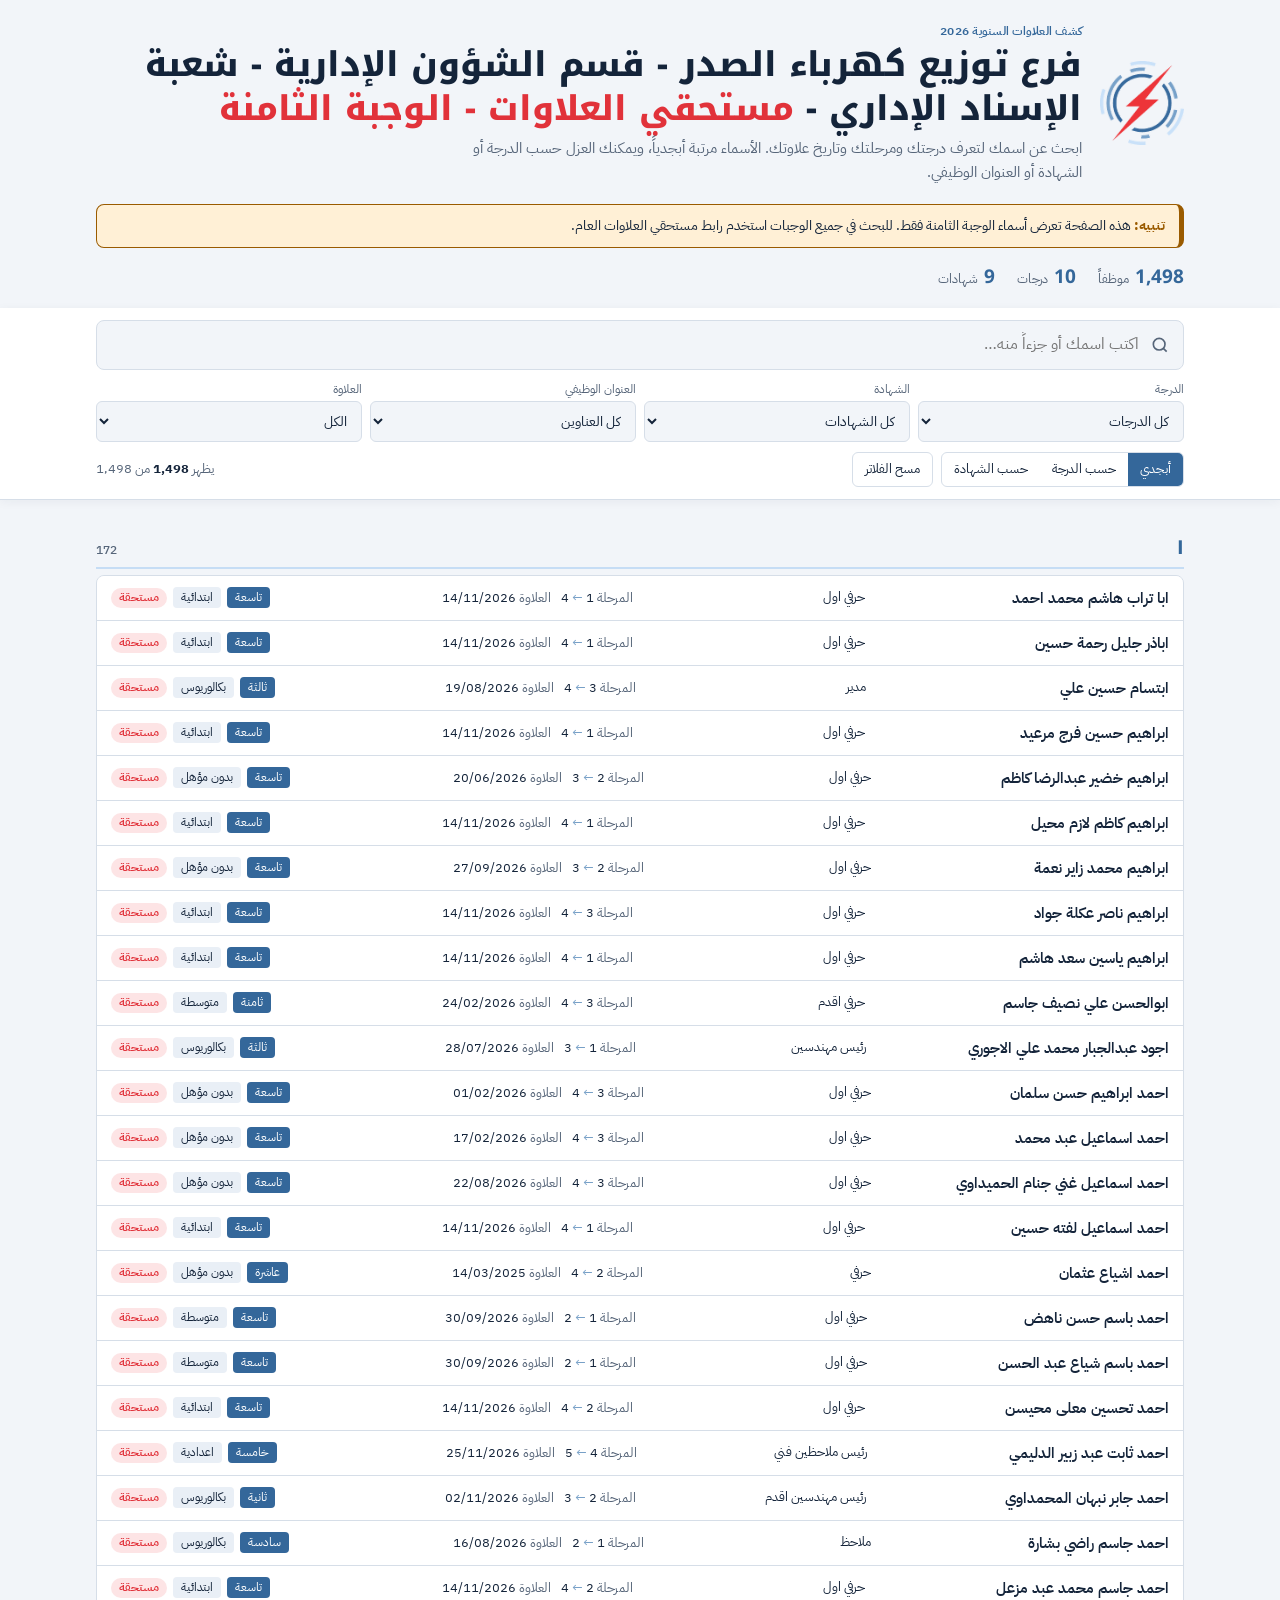
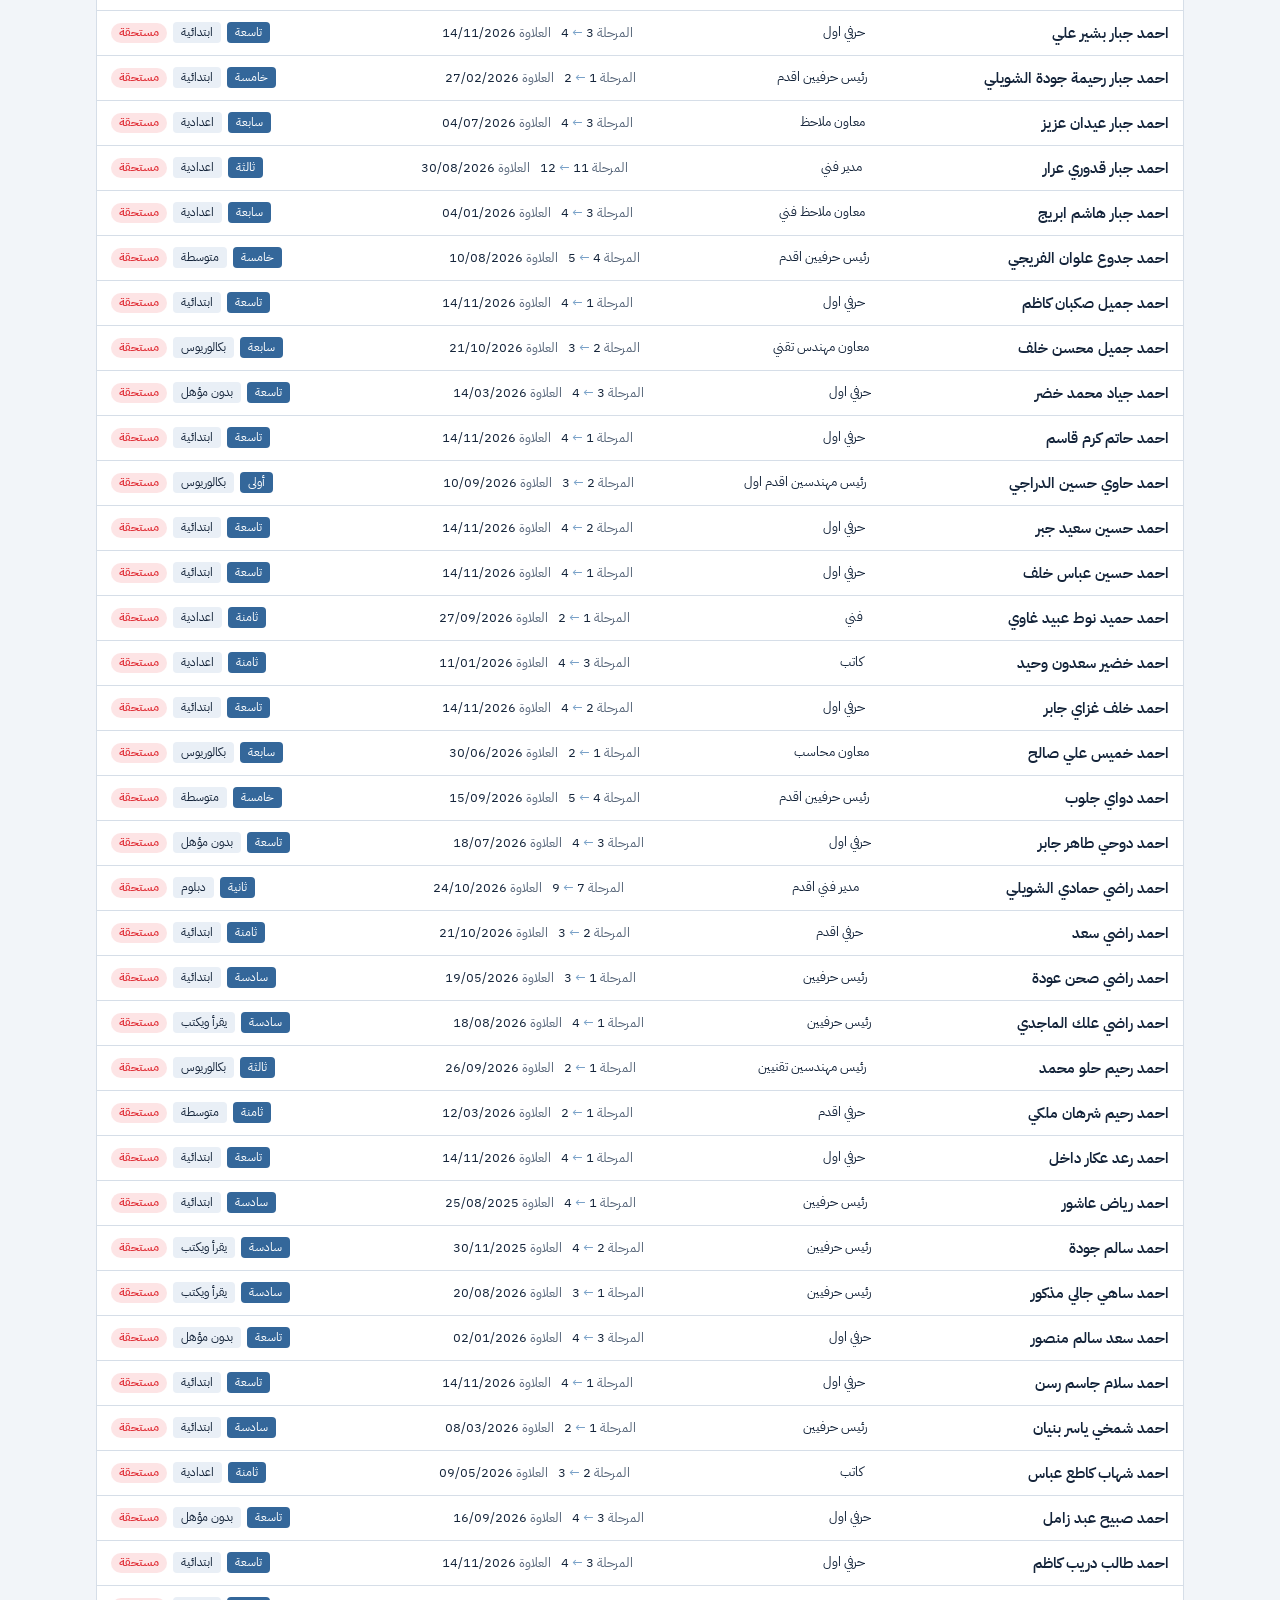
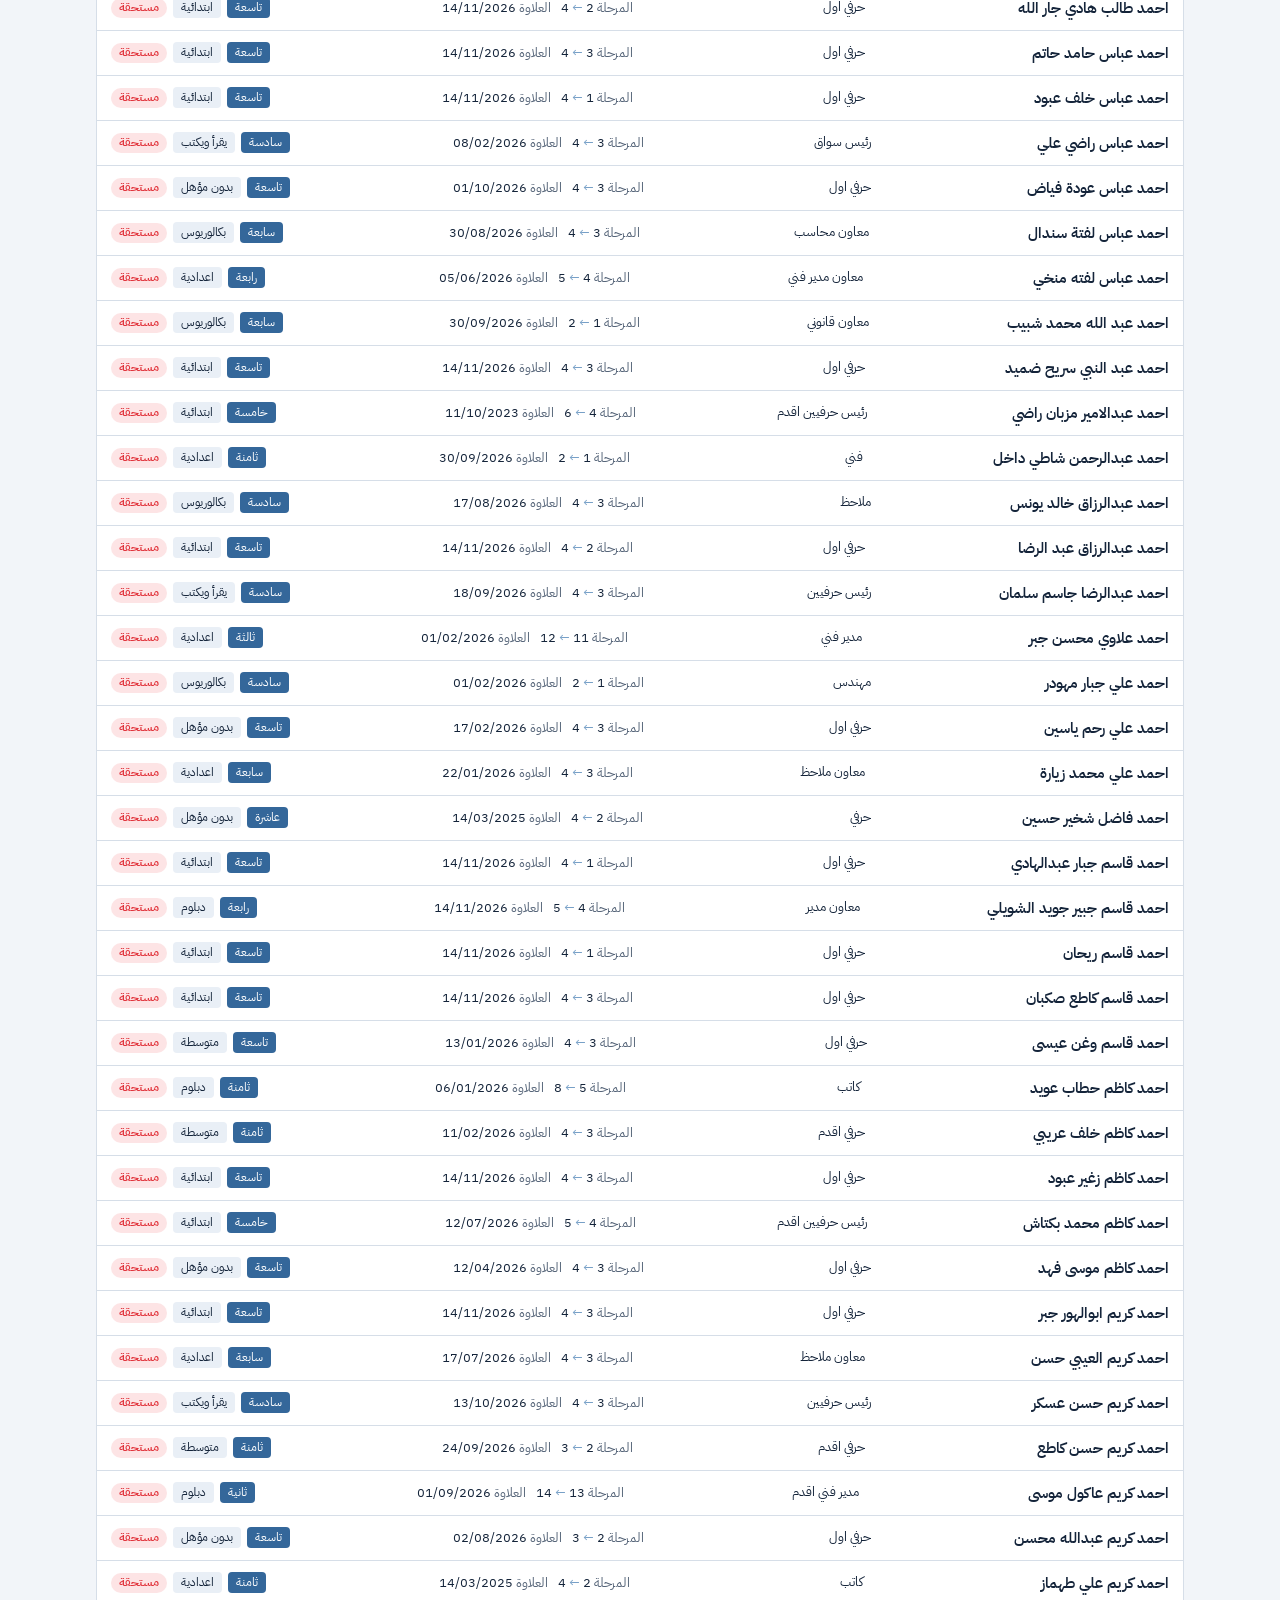
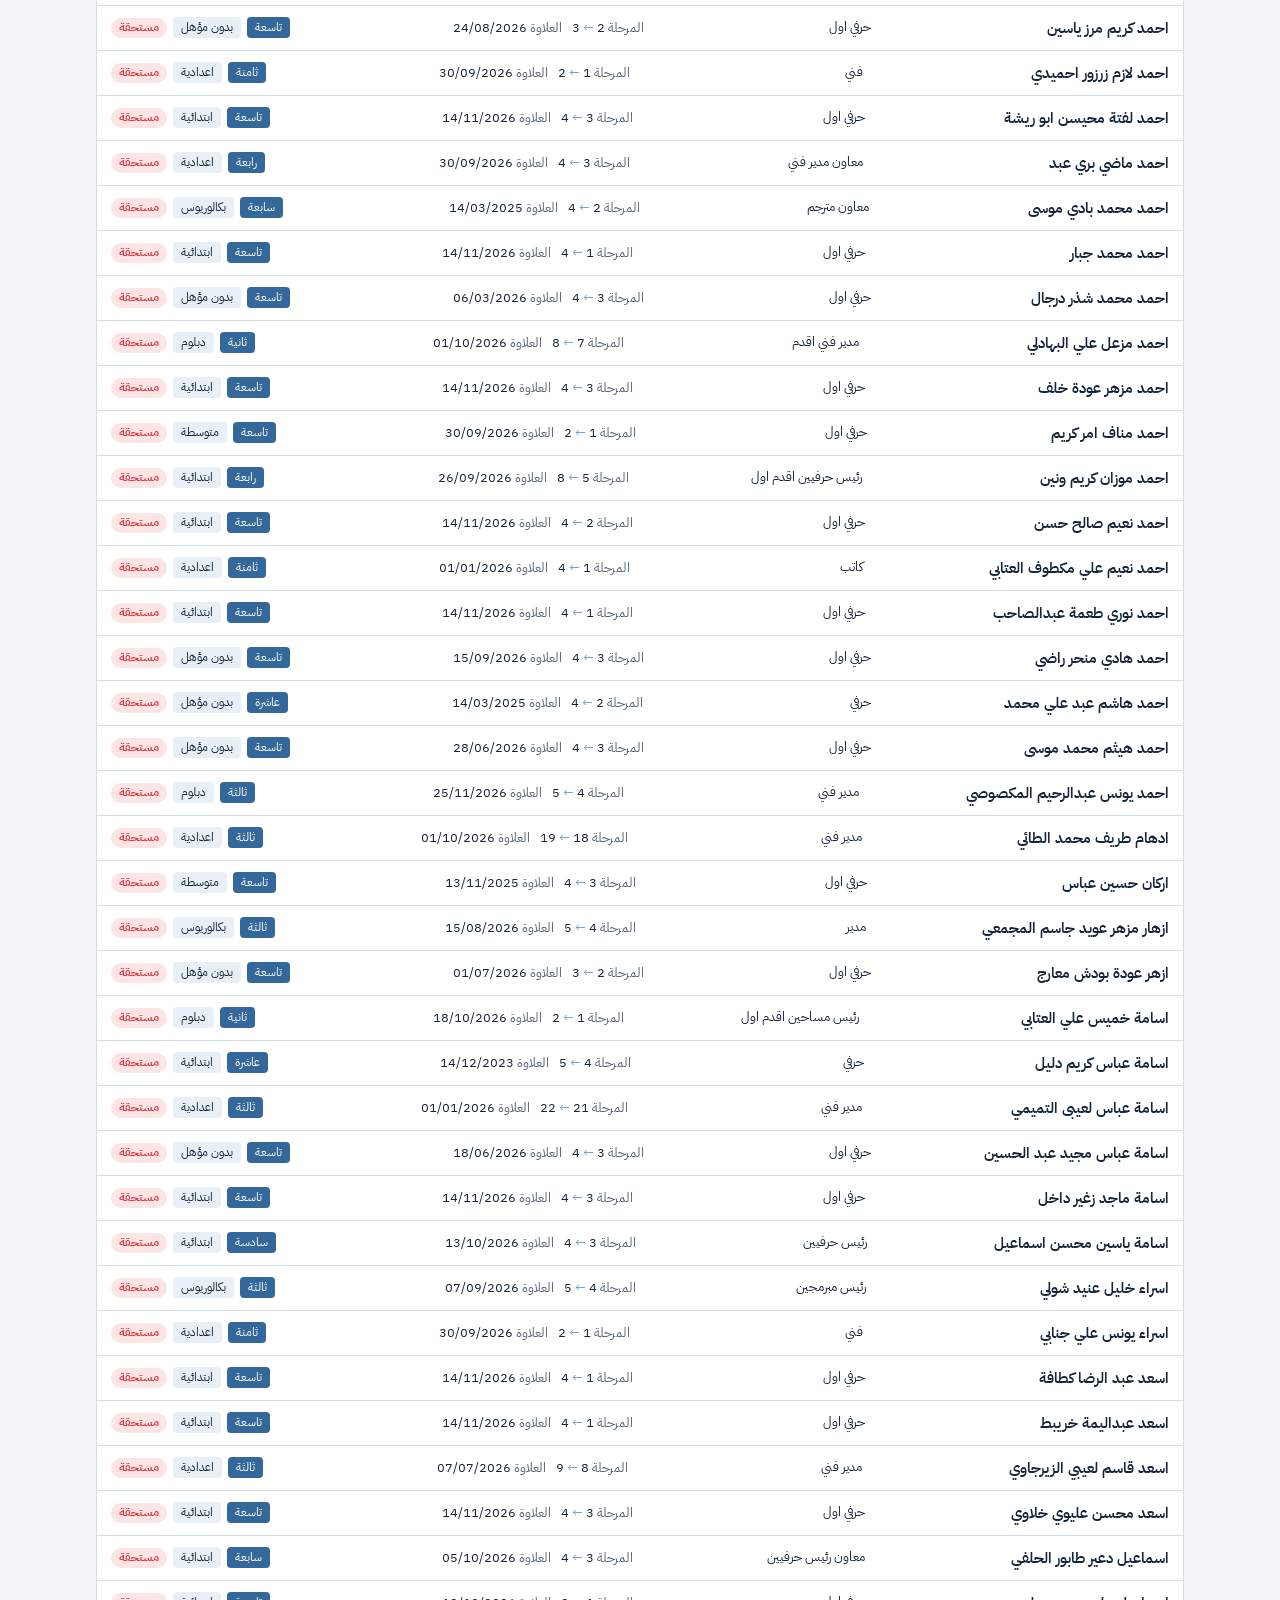
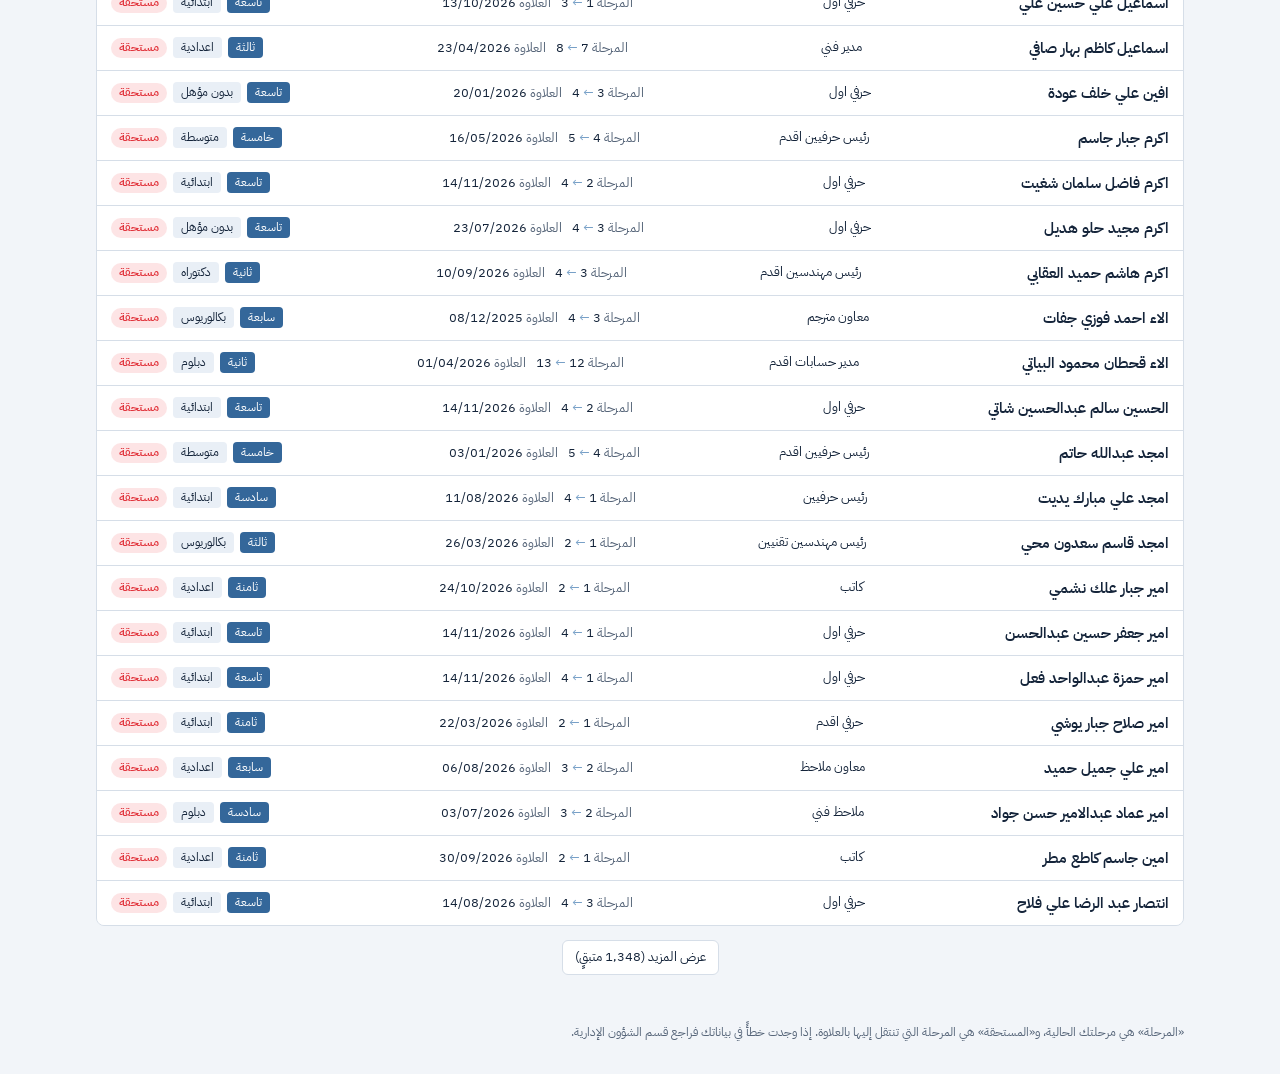
==== commit cb7d6696: "Update employee pages with corrected batch 8 Co-Authored-By: Claude Opus 5.5 <noreply@anthropic.com>" ====
--- a/employees/batch8.html
+++ b/employees/batch8.html
@@ -127,7 +127,7 @@
 @media (prefers-reduced-motion:reduce){*{transition:none!important}}
 </style>
 <div id="app"></div>
-<script id="emp-data" type="application/json">[["حسن جمعة هذال حماد","حرفي","عاشرة",1,4,"بدون مؤهل","14/03/2025",""],["سيف علي عوض مهلهل","حرفي","عاشرة",1,4,"بدون مؤهل","14/03/2025",""],["عماد عزيز محمد","حرفي","عاشرة",1,4,"بدون مؤهل","14/03/2025",""],["هاني عباس سعيد حسن","حرفي","عاشرة",1,4,"يقرأ ويكتب","14/03/2025",""],["احمد اشياع عثمان","حرفي","عاشرة",2,4,"بدون مؤهل","14/03/2025",""],["احمد فاضل شخير حسين","حرفي","عاشرة",2,4,"بدون مؤهل","14/03/2025",""],["احمد هاشم عبد علي محمد","حرفي","عاشرة",2,4,"بدون مؤهل","14/03/2025",""],["ايمان اهدل حمد رسن","حرفي","عاشرة",2,4,"بدون مؤهل","14/12/2024",""],["حسين كريم رحيم عباس","حرفي","عاشرة",2,4,"بدون مؤهل","14/03/2025",""],["رائد علي سعد عزيز","حرفي","عاشرة",2,4,"بدون مؤهل","14/03/2025",""],["سلام طاهر حسان علي","حرفي","عاشرة",2,4,"بدون مؤهل","14/03/2025",""],["عباس احمد خلف عباس","حرفي","عاشرة",2,4,"بدون مؤهل","14/03/2025",""],["عباس عبد الجبار عبد الرضا","حرفي","عاشرة",2,4,"بدون مؤهل","14/03/2025",""],["علي رياض زبون هاشم شلش","حرفي","عاشرة",2,4,"بدون مؤهل","14/03/2025",""],["علي عبد الرضا عطية الكعبي","حرفي","عاشرة",2,4,"بدون مؤهل","14/03/2025",""],["قيس محيبس كاظم","حرفي","عاشرة",2,4,"بدون مؤهل","14/03/2025",""],["محمد طالب علي سلمان","حرفي","عاشرة",2,4,"بدون مؤهل","14/03/2025",""],["محمد مطر عبد الحسن سويلم","حرفي","عاشرة",2,4,"بدون مؤهل","14/03/2025",""],["محمود علي حسين لغانم","حرفي","عاشرة",2,4,"بدون مؤهل","14/03/2025",""],["ياسر حسن حنش عجيل","حرفي","عاشرة",2,4,"بدون مؤهل","14/03/2025",""],["حسين خزعل لعيبي حسن","حرفي","عاشرة",3,4,"بدون مؤهل","14/03/2025",""],["حسين صبيح عواد بهنان","حرفي","عاشرة",3,4,"يقرأ ويكتب","14/03/2025",""],["كرار حسين فارس","حرفي","عاشرة",3,4,"بدون مؤهل","14/03/2025",""],["نصير هاشم زيدان","حرفي","عاشرة",3,4,"بدون مؤهل","14/01/2026",""],["ولاء حسن دلي كريز","حرفي","عاشرة",3,4,"بدون مؤهل","14/03/2025",""],["اسامة عباس كريم دليل","حرفي","عاشرة",4,5,"ابتدائية","14/12/2023",""],["مصطفى نبيل صادق صالح","محاسب اقدم","خامسة",2,3,"بكالوريوس","21/05/2026",""],["علي حسين علي حسين","حرفي","عاشرة",4,5,"ابتدائية","30/10/2026",""],["منتصر حسن خنيصر محسن","حرفي","عاشرة",4,5,"ابتدائية","14/12/2023",""],["عباس فاضل حميد عبد الرضا","حرفي اول","تاسعة",1,4,"ابتدائية","14/11/2026",""],["ابا تراب هاشم محمد احمد","حرفي اول","تاسعة",1,4,"ابتدائية","14/11/2026",""],["اباذر جليل رحمة حسين","حرفي اول","تاسعة",1,4,"ابتدائية","14/11/2026",""],["ابراهيم حسين فرج مرعيد","حرفي اول","تاسعة",1,4,"ابتدائية","14/11/2026",""],["ابراهيم كاظم لازم محيل","حرفي اول","تاسعة",1,4,"ابتدائية","14/11/2026",""],["ابراهيم ياسين سعد هاشم","حرفي اول","تاسعة",1,4,"ابتدائية","14/11/2026",""],["احمد اسماعيل لفته حسين","حرفي اول","تاسعة",1,4,"ابتدائية","14/11/2026",""],["احمد باسم حسن ناهض","حرفي اول","تاسعة",1,2,"متوسطة","30/09/2026",""],["احمد باسم شياع عبد الحسن","حرفي اول","تاسعة",1,2,"متوسطة","30/09/2026",""],["احمد جميل صكبان كاظم","حرفي اول","تاسعة",1,4,"ابتدائية","14/11/2026",""],["احمد حاتم كرم قاسم","حرفي اول","تاسعة",1,4,"ابتدائية","14/11/2026",""],["احمد حسين عباس خلف","حرفي اول","تاسعة",1,4,"ابتدائية","14/11/2026",""],["احمد رعد عكار داخل","حرفي اول","تاسعة",1,4,"ابتدائية","14/11/2026",""],["احمد سلام جاسم رسن","حرفي اول","تاسعة",1,4,"ابتدائية","14/11/2026",""],["احمد عباس خلف عبود","حرفي اول","تاسعة",1,4,"ابتدائية","14/11/2026",""],["احمد قاسم جبار عبدالهادي","حرفي اول","تاسعة",1,4,"ابتدائية","14/11/2026",""],["احمد قاسم ريحان","حرفي اول","تاسعة",1,4,"ابتدائية","14/11/2026",""],["احمد محمد جبار","حرفي اول","تاسعة",1,4,"ابتدائية","14/11/2026",""],["احمد مناف امر كريم","حرفي اول","تاسعة",1,2,"متوسطة","30/09/2026",""],["احمد نوري طعمة عبدالصاحب","حرفي اول","تاسعة",1,4,"ابتدائية","14/11/2026",""],["اسعد عبد الرضا كطافة","حرفي اول","تاسعة",1,4,"ابتدائية","14/11/2026",""],["اسعد عبداليمة خريبط","حرفي اول","تاسعة",1,4,"ابتدائية","14/11/2026",""],["اسماعيل علي حسين علي","حرفي اول","تاسعة",1,3,"ابتدائية","13/10/2026",""],["امير جعفر حسين عبدالحسن","حرفي اول","تاسعة",1,4,"ابتدائية","14/11/2026",""],["امير حمزة عبدالواحد فعل","حرفي اول","تاسعة",1,4,"ابتدائية","14/11/2026",""],["ايلاف غازي مشتت عايز","حرفي اول","تاسعة",1,4,"ابتدائية","14/08/2026",""],["ايهاب حسين مناتي زعيبل","حرفي اول","تاسعة",1,2,"متوسطة","26/06/2026",""],["ايهاب غازي مشتت عايز","حرفي اول","تاسعة",1,4,"ابتدائية","14/11/2026",""],["ايهاب نجم عبيد ورور","حرفي اول","تاسعة",1,4,"ابتدائية","14/11/2026",""],["ايوب هاشم عبد الحسين سعيد","حرفي اول","تاسعة",1,4,"ابتدائية","14/11/2026",""],["بسام هاشم شاطي طاهر","حرفي اول","تاسعة",1,4,"ابتدائية","14/11/2026",""],["ثامر فالح حسن حمد","حرفي اول","تاسعة",1,4,"ابتدائية","14/11/2026",""],["جاسم علي حسين مرحال","حرفي اول","تاسعة",1,4,"ابتدائية","14/11/2026",""],["جاسم علي لفته فرج","حرفي اول","تاسعة",1,4,"ابتدائية","14/11/2026",""],["جعفر عبد القدوس محسن مراد","حرفي اول","تاسعة",1,4,"ابتدائية","14/11/2026",""],["جعفر كاطع عبد الرضا كعود","حرفي اول","تاسعة",1,4,"ابتدائية","14/11/2026",""],["حاتم كاظم مجلي ماشاف","حرفي اول","تاسعة",1,4,"ابتدائية","14/11/2026",""],["حسام رشك رهك محسن","حرفي اول","تاسعة",1,4,"ابتدائية","14/11/2026",""],["حسن رحيم محسن موسى الساعدي","حرفي اول","تاسعة",1,4,"ابتدائية","14/11/2026",""],["حسين ابراهيم شلاكة طويرش","حرفي اول","تاسعة",1,2,"بدون مؤهل","14/11/2026",""],["حسين جاسم عبود سيد","حرفي اول","تاسعة",1,2,"متوسطة","25/05/2026",""],["حسين خضير مطر حمود","حرفي اول","تاسعة",1,4,"ابتدائية","14/11/2026",""],["حسين رائد نعمه فرج","حرفي اول","تاسعة",1,4,"ابتدائية","14/11/2026",""],["حسين رعد صبر طنوش","حرفي اول","تاسعة",1,4,"ابتدائية","14/11/2026",""],["حسين شمخي مفتن علي","حرفي اول","تاسعة",1,4,"ابتدائية","14/11/2026",""],["حسين ضياء عبدالنبي عبدالله","حرفي اول","تاسعة",1,4,"ابتدائية","14/11/2026",""],["حسين عبد الجبار جاسم حرب","حرفي اول","تاسعة",1,4,"ابتدائية","14/11/2026",""],["حسين عبد سعيد كاظم","حرفي اول","تاسعة",1,4,"ابتدائية","14/11/2026",""],["حسين علي اسماعيل درباش","حرفي اول","تاسعة",1,4,"ابتدائية","14/11/2026",""],["حسين علي حسين علي العطية","حرفي اول","تاسعة",1,4,"ابتدائية","14/11/2026",""],["حسين علي صالح هادي","حرفي اول","تاسعة",1,4,"ابتدائية","14/11/2026",""],["حسين علي كريم جابر","حرفي اول","تاسعة",1,4,"ابتدائية","14/11/2026",""],["حسين علي ناصر حسين","حرفي اول","تاسعة",1,4,"ابتدائية","14/11/2026",""],["حسين قاسم سلمان مصيحب","حرفي اول","تاسعة",1,4,"ابتدائية","14/11/2026",""],["حسين كاظم عبد الحسين كريم","حرفي اول","تاسعة",1,4,"ابتدائية","14/11/2026",""],["حسين كريم عاتي","حرفي اول","تاسعة",1,4,"ابتدائية","14/11/2026",""],["حسين لعيبي حميد خلف","حرفي اول","تاسعة",1,4,"ابتدائية","14/11/2026",""],["حسين محمد علي محسن","حرفي اول","تاسعة",1,4,"ابتدائية","14/11/2026",""],["حسين ياسين محيسن خلف","حرفي اول","تاسعة",1,4,"ابتدائية","14/11/2026",""],["حمزة حسن عبد الهادي صهيود","حرفي اول","تاسعة",1,4,"ابتدائية","14/11/2026",""],["حمزة ناجي جبار عبيد","حرفي اول","تاسعة",1,4,"ابتدائية","14/11/2026",""],["حنان جاسم فنجان سلطان","حرفي اول","تاسعة",1,4,"ابتدائية","14/08/2026",""],["حيدر احمد خلف طاهر","حرفي اول","تاسعة",1,4,"ابتدائية","14/11/2026",""],["حيدر حسن عنبر شنيور","حرفي اول","تاسعة",1,4,"ابتدائية","14/11/2026",""],["حيدر حميد راشد حميدي","حرفي اول","تاسعة",1,4,"ابتدائية","14/10/2026",""],["حيدر رحيم جمعة حسن","حرفي اول","تاسعة",1,4,"ابتدائية","14/11/2026",""],["حيدر رحيم حسن ملاجي","حرفي اول","تاسعة",1,4,"ابتدائية","14/11/2026",""],["حيدر علاوي جاسم خلف","حرفي اول","تاسعة",1,4,"ابتدائية","14/11/2026",""],["حيدر غيلان علوان شغي","حرفي اول","تاسعة",1,4,"ابتدائية","14/11/2026",""],["حيدر محمود بوري حسن","حرفي اول","تاسعة",1,4,"ابتدائية","14/11/2026",""],["خالد احسين علاوي محسن","حرفي اول","تاسعة",1,4,"ابتدائية","14/11/2026",""],["ذو الفقار جاسم راضي بشارة","حرفي اول","تاسعة",1,4,"ابتدائية","14/11/2026",""],["رافت علي سليم شواي","حرفي اول","تاسعة",1,4,"ابتدائية","14/11/2026",""],["رحمن عبدالحسين جاسم فضل","حرفي اول","تاسعة",1,4,"ابتدائية","14/11/2026",""],["رضا علي صكبان جاسم","حرفي اول","تاسعة",1,4,"ابتدائية","14/11/2026",""],["رعد رشيد حافظ فريح","حرفي اول","تاسعة",1,4,"ابتدائية","14/11/2026",""],["زيد علاوي عبود موينع","حرفي اول","تاسعة",1,4,"ابتدائية","14/11/2026",""],["زين العابدين كامل عبد غالي","حرفي اول","تاسعة",1,4,"ابتدائية","14/11/2026",""],["زينب قاسم جابر جاسم","حرفي اول","تاسعة",1,2,"متوسطة","29/05/2026",""],["سارة قاسم حميد راهي","حرفي اول","تاسعة",1,4,"ابتدائية","14/11/2026",""],["ستار جبار لذيد","حرفي اول","تاسعة",1,4,"ابتدائية","14/11/2026",""],["سجاد جاسب اسماعيل يوسف","حرفي اول","تاسعة",1,4,"ابتدائية","14/11/2026",""],["سجاد جاسم سالم كاطع","حرفي اول","تاسعة",1,4,"ابتدائية","14/11/2026",""],["سجاد حسن مريمر حميد","حرفي اول","تاسعة",1,4,"ابتدائية","14/11/2026",""],["سجاد رحيم فرج محمد","حرفي اول","تاسعة",1,4,"ابتدائية","14/11/2026",""],["سجاد صباح صالح حسين","حرفي اول","تاسعة",1,0,"بدون مؤهل","06/10/2025",""],["سجاد عامر قاسم جنجور","حرفي اول","تاسعة",1,2,"متوسطة","30/09/2026",""],["سجاد مجيد سلمان كاظم","حرفي اول","تاسعة",1,4,"ابتدائية","14/11/2026",""],["سجاد نجم عبد احمد","حرفي اول","تاسعة",1,4,"ابتدائية","14/11/2026",""],["سعد عوده بودش معارج","حرفي اول","تاسعة",1,2,"بدون مؤهل","20/09/2026",""],["سلام فلاح حسن مخيلف","حرفي اول","تاسعة",1,4,"ابتدائية","14/11/2026",""],["سيف حنون هاشم شمخي","حرفي اول","تاسعة",1,4,"ابتدائية","14/11/2026",""],["سيف فاضل عبد الله جبر","حرفي اول","تاسعة",1,4,"ابتدائية","14/11/2026",""],["شجاع نوري جارالله عبد","حرفي اول","تاسعة",1,4,"ابتدائية","14/11/2026",""],["شهاب حمدان عبد سالم","حرفي اول","تاسعة",1,4,"ابتدائية","14/11/2026",""],["ضياء الدين نور علي نور","حرفي اول","تاسعة",1,4,"ابتدائية","14/11/2026",""],["ضياء جمعة ناصر حسين","حرفي اول","تاسعة",1,4,"ابتدائية","14/11/2026",""],["ضياء حسن زايد عبد الله","حرفي اول","تاسعة",1,4,"ابتدائية","14/11/2026",""],["ضياء مطر خدام دويج","حرفي اول","تاسعة",1,4,"ابتدائية","14/11/2026",""],["عادل ونيس غنتاب والي","حرفي اول","تاسعة",1,4,"ابتدائية","14/11/2026",""],["عامر موسى جبر مولى","حرفي اول","تاسعة",1,4,"ابتدائية","14/11/2026",""],["عباس حيدر جلوب شامي","حرفي اول","تاسعة",1,4,"ابتدائية","14/11/2026",""],["عباس رمضان سفيح صخي","حرفي اول","تاسعة",1,4,"ابتدائية","14/11/2026",""],["عباس طه جعفر مكي","حرفي اول","تاسعة",1,4,"ابتدائية","14/11/2026",""],["عبد الامير عبد الرحيم زغير","حرفي اول","تاسعة",1,4,"ابتدائية","14/11/2026",""],["عبد الكاظم حبيب عبد الكاظم شنين","حرفي اول","تاسعة",1,4,"ابتدائية","14/11/2026",""],["عقيل جاسب عبد الحسن علي","حرفي اول","تاسعة",1,4,"ابتدائية","14/11/2026",""],["علاء ستار فهد زاير","حرفي اول","تاسعة",1,4,"ابتدائية","14/11/2026",""],["علاء فيصل حمد لازم","حرفي اول","تاسعة",1,4,"ابتدائية","14/11/2026",""],["علي جاسم محمد عبد","حرفي اول","تاسعة",1,4,"ابتدائية","14/11/2026",""],["علي جويد شهادي محمد","حرفي اول","تاسعة",1,2,"متوسطة","30/10/2026",""],["علي حسن لعيبي جبارة","حرفي اول","تاسعة",1,4,"ابتدائية","14/11/2026",""],["علي حسين جبار نعمة","حرفي اول","تاسعة",1,4,"ابتدائية","14/11/2026",""],["علي حسين حمادي كحيط","حرفي اول","تاسعة",1,4,"ابتدائية","14/11/2026",""],["علي خماس هاشم ياسر","حرفي اول","تاسعة",1,4,"متوسطة","14/11/2026",""],["علي سعد حسن غالب","حرفي اول","تاسعة",1,4,"ابتدائية","14/11/2026",""],["علي شمس جلوب شدهان","حرفي اول","تاسعة",1,4,"ابتدائية","14/11/2026",""],["علي صلاح مهدي سعدون السراي","حرفي اول","تاسعة",1,4,"ابتدائية","14/11/2026",""],["علي عاتي جار الله محي","حرفي اول","تاسعة",1,4,"ابتدائية","14/11/2026",""],["علي عبد الاله محمد عباس","حرفي اول","تاسعة",1,4,"ابتدائية","14/11/2026",""],["علي عبدالحسين نوري جاسم","حرفي اول","تاسعة",1,2,"متوسطة","25/06/2026",""],["علي قاسم جاسب يوسف","حرفي اول","تاسعة",1,4,"ابتدائية","14/11/2026",""],["علي كاظم جويج حمدان","حرفي اول","تاسعة",1,4,"ابتدائية","14/11/2026",""],["علي كاظم خنجر جبارة","حرفي اول","تاسعة",1,4,"ابتدائية","14/11/2026",""],["علي لفتة عوض عليوي","حرفي اول","تاسعة",1,4,"ابتدائية","14/11/2026",""],["علي محمد حسين عذيب الدراجي","حرفي اول","تاسعة",1,2,"متوسطة","23/09/2026",""],["علي ناصر جبار جودة","حرفي اول","تاسعة",1,4,"ابتدائية","14/11/2026",""],["علي يحيى محمد كريم","حرفي اول","تاسعة",1,4,"ابتدائية","14/11/2026",""],["غالب موسى برهان موزان","حرفي اول","تاسعة",1,4,"ابتدائية","14/11/2026",""],["غسان عدنان جاسم عزيز","حرفي اول","تاسعة",1,4,"ابتدائية","14/11/2026",""],["فاضل سالم عطية شاهين","حرفي اول","تاسعة",1,2,"ابتدائية","14/09/2025",""],["فراس كاظم كريم بدن","حرفي اول","تاسعة",1,4,"ابتدائية","14/11/2026",""],["قاسم جبر سبهان محسن","حرفي اول","تاسعة",1,4,"ابتدائية","14/11/2026",""],["كرار توفيق عبد الامير جبر","حرفي اول","تاسعة",1,4,"ابتدائية","14/11/2026",""],["كرار جميل عبد عبد الرضا","حرفي اول","تاسعة",1,4,"ابتدائية","14/11/2026",""],["كرار طالب هاشم حسن","حرفي اول","تاسعة",1,4,"ابتدائية","14/11/2026",""],["كرار عباس فرج ديوان","حرفي اول","تاسعة",1,4,"ابتدائية","14/11/2026",""],["كرار علي محيبس عبيد","حرفي اول","تاسعة",1,4,"متوسطة","14/11/2026",""],["كريم جاسم محمد شافي","حرفي اول","تاسعة",1,4,"ابتدائية","14/11/2026",""],["ماجد عبد الواحد فليح","حرفي اول","تاسعة",1,4,"ابتدائية","14/11/2026",""],["مالك داود سلمان ثجيل","حرفي اول","تاسعة",1,4,"ابتدائية","14/11/2026",""],["مثنى فرحان ساجت ولي","حرفي اول","تاسعة",1,4,"ابتدائية","14/11/2026",""],["محمد المصطفى حيدر سودي امجيسر","حرفي اول","تاسعة",1,4,"ابتدائية","14/11/2026",""],["محمد تقي وليد ناعم","حرفي اول","تاسعة",1,4,"ابتدائية","14/11/2026",""],["محمد حبيب معن حبيب","حرفي اول","تاسعة",1,4,"ابتدائية","14/11/2026",""],["محمد حسين سوادي","حرفي اول","تاسعة",1,4,"ابتدائية","14/11/2026",""],["محمد حمزة جفات حسين","حرفي اول","تاسعة",1,4,"ابتدائية","14/11/2026",""],["محمد سعدون رسن هاشم","حرفي اول","تاسعة",1,4,"ابتدائية","14/11/2026",""],["محمد صادق راهي مطشر","حرفي اول","تاسعة",1,4,"ابتدائية","14/11/2026",""],["محمد صادق عباس حسين","حرفي اول","تاسعة",1,4,"ابتدائية","14/11/2026",""],["محمد طريفي محمد عنين","حرفي اول","تاسعة",1,4,"ابتدائية","14/11/2026",""],["محمد عادل خيون","حرفي اول","تاسعة",1,4,"ابتدائية","14/11/2026",""],["محمد علي حياوي عجيل المحمداوي","حرفي اول","تاسعة",1,4,"ابتدائية","14/11/2026",""],["محمد كاظم حسن محمد","حرفي اول","تاسعة",1,4,"ابتدائية","14/11/2026",""],["محمد كاظم رحم جبر الدراجي","حرفي اول","تاسعة",1,4,"ابتدائية","14/11/2026",""],["مرتضى جواد اكعيد","حرفي اول","تاسعة",1,4,"ابتدائية","14/11/2026",""],["مرتضى سعد فاضل لفتة","حرفي اول","تاسعة",1,4,"ابتدائية","14/11/2026",""],["مرتضى قاسم جبر دفار","حرفي اول","تاسعة",1,4,"ابتدائية","14/11/2026",""],["مرتضى ونيس شيت فريح","حرفي اول","تاسعة",1,4,"ابتدائية","14/11/2026",""],["مصطفى ثاني كاظم سلمان","حرفي اول","تاسعة",1,4,"ابتدائية","14/11/2026",""],["مصطفى جبار كريدي نعيمة","حرفي اول","تاسعة",1,4,"ابتدائية","14/11/2026",""],["مصطفى خالد قاسم","حرفي اول","تاسعة",1,4,"ابتدائية","14/11/2026",""],["مصطفى صبري بدن خواف","حرفي اول","تاسعة",1,4,"ابتدائية","14/11/2026",""],["مصطفى ضياء عبد الكريم مهدي","حرفي اول","تاسعة",1,4,"ابتدائية","14/11/2026",""],["مصطفى عبد الحسين علي خضير","حرفي اول","تاسعة",1,4,"ابتدائية","14/11/2026",""],["مصطفى عبد الرحمن محمد","حرفي اول","تاسعة",1,4,"ابتدائية","14/11/2026",""],["مصطفى ماهر علاوي حسين حسن","حرفي اول","تاسعة",1,4,"ابتدائية","14/11/2026",""],["مصطفى محمد حسن حميدي","حرفي اول","تاسعة",1,4,"ابتدائية","14/11/2026",""],["مصطفى محمد حسن خلف","حرفي اول","تاسعة",1,4,"ابتدائية","14/11/2026",""],["مصطفى محمد قاسم حمد الله","حرفي اول","تاسعة",1,4,"ابتدائية","14/11/2026",""],["مصطفى ياسر كريم","حرفي اول","تاسعة",1,4,"ابتدائية","14/11/2026",""],["مقتدى رحيم ثامر عبدالحسين","حرفي اول","تاسعة",1,4,"متوسطة","14/03/2025",""],["منتظر باسم هلال محمد","حرفي اول","تاسعة",1,4,"ابتدائية","14/11/2026",""],["منتظر جاسم راضي زامل","حرفي اول","تاسعة",1,4,"ابتدائية","14/11/2026",""],["مهدي حسن جباري موسى","حرفي اول","تاسعة",1,2,"متوسطة","22/09/2026",""],["مهند حسين سرهيد","حرفي اول","تاسعة",1,4,"ابتدائية","14/11/2026",""],["موسى علي عبد الحسين لفتة","حرفي اول","تاسعة",1,4,"ابتدائية","14/11/2026",""],["مؤيد عبد علي هاشم","حرفي اول","تاسعة",1,4,"ابتدائية","14/11/2026",""],["ميثم سلمان لفتة غضيب","حرفي اول","تاسعة",1,4,"ابتدائية","14/11/2026",""],["ميثم علي عبد مجدم","حرفي اول","تاسعة",1,4,"ابتدائية","14/11/2026",""],["ناصر زويد محمد شلش","حرفي اول","تاسعة",1,4,"ابتدائية","14/11/2026",""],["نور الدين سالم عبد الحسين شاتي","حرفي اول","تاسعة",1,4,"ابتدائية","14/11/2026",""],["نور الدين صالح جبر عيسى","حرفي اول","تاسعة",1,4,"ابتدائية","14/11/2026",""],["هشام امجد هاشم حميد","حرفي اول","تاسعة",1,2,"متوسطة","30/09/2026",""],["وليد عبد خلاطي جبارة","حرفي اول","تاسعة",1,4,"ابتدائية","14/11/2026",""],["ياسر رحيم ريسان سفيح","حرفي اول","تاسعة",1,4,"ابتدائية","14/11/2026",""],["يوسف احمد محمد حسن","حرفي اول","تاسعة",1,4,"ابتدائية","14/11/2026",""],["ابراهيم خضير عبدالرضا كاظم","حرفي اول","تاسعة",2,3,"بدون مؤهل","20/06/2026",""],["ابراهيم محمد زاير نعمة","حرفي اول","تاسعة",2,3,"بدون مؤهل","27/09/2026",""],["احمد تحسين معلى محيسن","حرفي اول","تاسعة",2,4,"ابتدائية","14/11/2026",""],["احمد جاسم محمد عبد مزعل","حرفي اول","تاسعة",2,4,"ابتدائية","14/11/2026",""],["احمد حسين سعيد جبر","حرفي اول","تاسعة",2,4,"ابتدائية","14/11/2026",""],["احمد خلف غزاي جابر","حرفي اول","تاسعة",2,4,"ابتدائية","14/11/2026",""],["احمد طالب هادي جار الله","حرفي اول","تاسعة",2,4,"ابتدائية","14/11/2026",""],["احمد عبدالرزاق عبد الرضا","حرفي اول","تاسعة",2,4,"ابتدائية","14/11/2026",""],["احمد كريم عبدالله محسن","حرفي اول","تاسعة",2,3,"بدون مؤهل","02/08/2026",""],["احمد كريم مرز ياسين","حرفي اول","تاسعة",2,3,"بدون مؤهل","24/08/2026",""],["احمد نعيم صالح حسن","حرفي اول","تاسعة",2,4,"ابتدائية","14/11/2026",""],["ازهر عودة بودش معارج","حرفي اول","تاسعة",2,3,"بدون مؤهل","01/07/2026",""],["اكرم فاضل سلمان شغيت","حرفي اول","تاسعة",2,4,"ابتدائية","14/11/2026",""],["الحسين سالم عبدالحسين شاتي","حرفي اول","تاسعة",2,4,"ابتدائية","14/11/2026",""],["ايليا جواد طوفان كطوش","حرفي اول","تاسعة",2,4,"متوسطة","14/03/2025",""],["باسل حسن كاظم","حرفي اول","تاسعة",2,3,"بدون مؤهل","18/07/2026",""],["باقر سليم دواي حسب","حرفي اول","تاسعة",2,4,"متوسطة","14/03/2025",""],["جميل مطشر ارحيل حمود","حرفي اول","تاسعة",2,4,"ابتدائية","14/11/2026",""],["جواد كاظم عباس داخل","حرفي اول","تاسعة",2,4,"ابتدائية","14/11/2026",""],["حسين بادي صالح محيسن","حرفي اول","تاسعة",2,4,"ابتدائية","14/11/2026",""],["حسين جواد كاظم جاسم البهادلي","حرفي اول","تاسعة",2,4,"بدون مؤهل","11/07/2026",""],["حسين جواد كاظم حسين","حرفي اول","تاسعة",2,4,"ابتدائية","14/11/2026",""],["حسين حسن كاظم محمد","حرفي اول","تاسعة",2,3,"بدون مؤهل","13/08/2026",""],["حسين عادل عبد عذيب","حرفي اول","تاسعة",2,3,"بدون مؤهل","28/08/2026",""],["حسين عبدالهادي سعدون جمل","حرفي اول","تاسعة",2,3,"بدون مؤهل","28/06/2026",""],["حسين علي حسين قاسم","حرفي اول","تاسعة",2,4,"ابتدائية","14/11/2026",""],["حسين علي غالي رسن","حرفي اول","تاسعة",2,3,"بدون مؤهل","19/07/2026",""],["حسين علي محسن حمود","حرفي اول","تاسعة",2,4,"ابتدائية","14/11/2026",""],["حسين كامل خلف عبد علي","حرفي اول","تاسعة",2,3,"بدون مؤهل","17/07/2026",""],["حسين وادي سالم غيلان المحمداوي","حرفي اول","تاسعة",2,4,"ابتدائية","14/11/2026",""],["حيدر ابراهيم جودة كعيد","حرفي اول","تاسعة",2,4,"ابتدائية","14/11/2026",""],["حيدر حمود كاظم خلف","حرفي اول","تاسعة",2,3,"بدون مؤهل","19/07/2026",""],["حيدر خضير حسين غالي","حرفي اول","تاسعة",2,4,"ابتدائية","14/11/2026",""],["حيدر ماجد مندوب محمد","حرفي اول","تاسعة",2,4,"ابتدائية","14/11/2026",""],["حيدر وادي غضيب","حرفي اول","تاسعة",2,4,"متوسطة","14/03/2025",""],["رسول رائد غالي طعان","حرفي اول","تاسعة",2,4,"ابتدائية","14/11/2026",""],["رشيد حميد عسل عودة","حرفي اول","تاسعة",2,3,"بدون مؤهل","16/08/2026",""],["رعد سعد عباس عبود","حرفي اول","تاسعة",2,4,"بدون مؤهل","04/10/2026",""],["زبيدة صفاء حمود مجيد","حرفي اول","تاسعة",2,4,"ابتدائية","14/05/2026",""],["سجاد رحيم طاهر عذار","حرفي اول","تاسعة",2,4,"ابتدائية","14/11/2026",""],["سجاد عادل غازي محمد","حرفي اول","تاسعة",2,4,"ابتدائية","14/11/2026",""],["سيف فلاح بري عيسى","حرفي اول","تاسعة",2,4,"ابتدائية","14/11/2026",""],["شيماء سعدون محمد زاير","حرفي اول","تاسعة",2,3,"بدون مؤهل","18/06/2026",""],["صادق بنوان فهد غضبان","حرفي اول","تاسعة",2,4,"ابتدائية","14/11/2026",""],["صادق سعيد محيسن بريسم","حرفي اول","تاسعة",2,4,"ابتدائية","14/11/2026",""],["صباح حميد ذرب ثاني","حرفي اول","تاسعة",2,4,"ابتدائية","14/11/2026",""],["صباح كاظم جليب خليفة","حرفي اول","تاسعة",2,3,"بدون مؤهل","18/07/2026",""],["صلاح مهدي حمادي شمخي","حرفي اول","تاسعة",2,4,"متوسطة","14/03/2025",""],["ضياء احمد زيدان خلف","حرفي اول","تاسعة",2,3,"بدون مؤهل","06/07/2026",""],["طه كاظم سالم","حرفي اول","تاسعة",2,4,"ابتدائية","14/11/2026",""],["ظافر خزعل حلو شامخ","حرفي اول","تاسعة",2,4,"ابتدائية","14/11/2026",""],["عادل خلف سلمان عبد الله","حرفي اول","تاسعة",2,4,"ابتدائية","14/11/2026",""],["عباس ارزوقي العيبي حافظ","حرفي اول","تاسعة",2,4,"بدون مؤهل","02/09/2026",""],["عباس جبار فهد زاير","حرفي اول","تاسعة",2,4,"ابتدائية","14/11/2026",""],["عباس جثير حزام محيي","حرفي اول","تاسعة",2,4,"ابتدائية","14/11/2026",""],["عباس محمد سعدون مظلوم","حرفي اول","تاسعة",2,4,"ابتدائية","14/11/2026",""],["عباس مطر شمال جودة","حرفي اول","تاسعة",2,3,"بدون مؤهل","19/07/2026",""],["عبد الله علي حسين نعمة","حرفي اول","تاسعة",2,3,"بدون مؤهل","15/08/2026",""],["عقيل سالم كريم عبد الله","حرفي اول","تاسعة",2,4,"ابتدائية","14/11/2026",""],["عقيل غالب مسلم مجلهم","حرفي اول","تاسعة",2,4,"ابتدائية","14/11/2026",""],["علاء رحيم عنبر ابراهيم","حرفي اول","تاسعة",2,4,"ابتدائية","14/11/2026",""],["علاء زامل محيسن لفتة","حرفي اول","تاسعة",2,4,"متوسطة","21/05/2026",""],["علاء شوحي نجر زناد","حرفي اول","تاسعة",2,3,"بدون مؤهل","23/08/2026",""],["علاء كامل علي خواف","حرفي اول","تاسعة",2,3,"بدون مؤهل","18/07/2026",""],["علي ثائر غالي جلوب","حرفي اول","تاسعة",2,4,"ابتدائية","14/11/2026",""],["علي جاسم مجبل مزبان","حرفي اول","تاسعة",2,4,"ابتدائية","14/11/2026",""],["علي جليل سلمان لطيف","حرفي اول","تاسعة",2,3,"بدون مؤهل","25/05/2026",""],["علي حبيب حسين علي","حرفي اول","تاسعة",2,3,"بدون مؤهل","30/06/2026",""],["علي حسين مطر حسن","حرفي اول","تاسعة",2,4,"ابتدائية","14/11/2026",""],["علي رحيم سعد هاشم","حرفي اول","تاسعة",2,4,"ابتدائية","14/11/2026",""],["علي زاير مبارك بريبت","حرفي اول","تاسعة",2,3,"بدون مؤهل","17/10/2026",""],["علي صباح حسين مهاوي","حرفي اول","تاسعة",2,3,"بدون مؤهل","07/05/2026",""],["علي صباح نوري خليف العطواني","حرفي اول","تاسعة",2,4,"ابتدائية","14/10/2026",""],["علي قيس كاظم شاوي","حرفي اول","تاسعة",2,4,"ابتدائية","14/11/2026",""],["علي كاظم عبطان دخيل","حرفي اول","تاسعة",2,4,"ابتدائية","14/11/2026",""],["علي كريم زغير دربي","حرفي اول","تاسعة",2,4,"ابتدائية","14/11/2026",""],["علي محمد جبار محمد","حرفي اول","تاسعة",2,4,"متوسطة","14/03/2025",""],["علي نشات سلطان محمد","حرفي اول","تاسعة",2,3,"بدون مؤهل","19/07/2026",""],["عماد جاسب كعيم مشحوت","حرفي اول","تاسعة",2,4,"ابتدائية","14/11/2026",""],["عماد جاسم صابط سلطان","حرفي اول","تاسعة",2,4,"ابتدائية","14/11/2026",""],["غسان عمار كاظم كريم","حرفي اول","تاسعة",2,4,"بدون مؤهل","01/01/2026",""],["فهد عمران حسين فرج","حرفي اول","تاسعة",2,4,"ابتدائية","14/11/2026",""],["كرار حسين حمود جبر","حرفي اول","تاسعة",2,4,"ابتدائية","14/11/2026",""],["كرار صادق جبار فالح","حرفي اول","تاسعة",2,4,"ابتدائية","14/11/2026",""],["كرار علي سالم جار الله","حرفي اول","تاسعة",2,3,"بدون مؤهل","01/09/2026",""],["كرار مهدي جعفر سلمان","حرفي اول","تاسعة",2,4,"ابتدائية","14/11/2026",""],["محبوب جمعة عبد","حرفي اول","تاسعة",2,4,"ابتدائية","14/11/2026",""],["محمد الباقر وليد خالد محسن","حرفي اول","تاسعة",2,3,"بدون مؤهل","27/06/2026",""],["محمد جاسم سلمان حسن","حرفي اول","تاسعة",2,3,"متوسطة","22/03/2026",""],["محمد جبار عبد محمد","حرفي اول","تاسعة",2,3,"بدون مؤهل","21/07/2026",""],["محمد حسين جعفر لفتة","حرفي اول","تاسعة",2,4,"ابتدائية","14/11/2026",""],["محمد حسين ريحان سويحن","حرفي اول","تاسعة",2,3,"بدون مؤهل","18/07/2026",""],["محمد سعد حنون كاظم","حرفي اول","تاسعة",2,4,"ابتدائية","14/11/2026",""],["محمد صبيح جويد حافظ","حرفي اول","تاسعة",2,4,"ابتدائية","14/11/2026",""],["محمد عبد الحسين كاطع عبد","حرفي اول","تاسعة",2,4,"ابتدائية","14/11/2026",""],["محمد عبدالكاظم حسين معرب","حرفي اول","تاسعة",2,4,"ابتدائية","14/11/2026",""],["محمد فاضل جبر راضي","حرفي اول","تاسعة",2,4,"ابتدائية","14/11/2026",""],["محمد فرحان هامل حمدان","حرفي اول","تاسعة",2,4,"ابتدائية","14/11/2026",""],["محمد قاسم محمد منهل","حرفي اول","تاسعة",2,3,"بدون مؤهل","30/06/2026",""],["محمد كاظم ورور بدر","حرفي اول","تاسعة",2,4,"ابتدائية","14/11/2026",""],["محمد ماجد حميد بنيان","حرفي اول","تاسعة",2,4,"ابتدائية","14/11/2026",""],["مرتضى سعيد عبد عثمان","حرفي اول","تاسعة",2,4,"ابتدائية","14/11/2026",""],["مروان كامل جاسب جياد","حرفي اول","تاسعة",2,4,"ابتدائية","14/11/2026",""],["مسلم عبد الكاظم صبري زبون","حرفي اول","تاسعة",2,3,"بدون مؤهل","10/07/2026",""],["مسلم عدنان فليح حسن","حرفي اول","تاسعة",2,3,"بدون مؤهل","04/07/2026",""],["مصطفى سلمان زاير موزان","حرفي اول","تاسعة",2,4,"ابتدائية","14/11/2026",""],["مصطفى عبيد حاجم معيجل","حرفي اول","تاسعة",2,4,"ابتدائية","14/11/2026",""],["مصطفى فالح هادي جابر الهاشمي","حرفي اول","تاسعة",2,4,"ابتدائية","14/11/2026",""],["مهيب عزيز هاشم شجر","حرفي اول","تاسعة",2,4,"ابتدائية","14/11/2026",""],["ناصر عبدالحسين طاهر علي","حرفي اول","تاسعة",2,4,"بدون مؤهل","07/10/2026",""],["نبراس رائد مجيد يازع","حرفي اول","تاسعة",2,3,"بدون مؤهل","11/07/2026",""],["نبيل صبيح حسين علي","حرفي اول","تاسعة",2,4,"بدون مؤهل","30/01/2026",""],["وسام صبيح نعمة","حرفي اول","تاسعة",2,4,"ابتدائية","14/11/2026",""],["وسام صدام موسى برهان","حرفي اول","تاسعة",2,3,"بدون مؤهل","19/07/2026",""],["يوسف ماجد راشد فرج","حرفي اول","تاسعة",2,4,"ابتدائية","14/11/2026",""],["ابراهيم ناصر عكلة جواد","حرفي اول","تاسعة",3,4,"ابتدائية","14/11/2026",""],["احمد ابراهيم حسن سلمان","حرفي اول","تاسعة",3,4,"بدون مؤهل","01/02/2026",""],["احمد اسماعيل عبد محمد","حرفي اول","تاسعة",3,4,"بدون مؤهل","17/02/2026",""],["احمد اسماعيل غني جنام الحميداوي","حرفي اول","تاسعة",3,4,"بدون مؤهل","22/08/2026",""],["احمد جبار بشير علي","حرفي اول","تاسعة",3,4,"ابتدائية","14/11/2026",""],["احمد جياد محمد خضر","حرفي اول","تاسعة",3,4,"بدون مؤهل","14/03/2026",""],["احمد دوحي طاهر جابر","حرفي اول","تاسعة",3,4,"بدون مؤهل","18/07/2026",""],["احمد سعد سالم منصور","حرفي اول","تاسعة",3,4,"بدون مؤهل","02/01/2026",""],["احمد صبيح عبد زامل","حرفي اول","تاسعة",3,4,"بدون مؤهل","16/09/2026",""],["احمد طالب دريب كاظم","حرفي اول","تاسعة",3,4,"ابتدائية","14/11/2026",""],["احمد عباس حامد حاتم","حرفي اول","تاسعة",3,4,"ابتدائية","14/12/2026",""],["احمد عباس عودة فياض","حرفي اول","تاسعة",3,4,"بدون مؤهل","01/10/2026",""],["احمد عبد النبي سريح ضميد","حرفي اول","تاسعة",3,4,"ابتدائية","14/11/2026",""],["احمد علي رحم ياسين","حرفي اول","تاسعة",3,4,"بدون مؤهل","17/02/2026",""],["احمد قاسم كاطع صكبان","حرفي اول","تاسعة",3,4,"ابتدائية","14/11/2026",""],["احمد قاسم وغن عيسى","حرفي اول","تاسعة",3,4,"متوسطة","13/01/2026",""],["احمد كاظم زغير عبود","حرفي اول","تاسعة",3,4,"ابتدائية","14/11/2026",""],["احمد كاظم موسى فهد","حرفي اول","تاسعة",3,4,"بدون مؤهل","12/04/2026",""],["احمد كريم ابوالهور جبر","حرفي اول","تاسعة",3,4,"ابتدائية","14/11/2026",""],["احمد لفتة محيسن ابو ريشة","حرفي اول","تاسعة",3,4,"ابتدائية","14/11/2026",""],["احمد محمد شذر درجال","حرفي اول","تاسعة",3,4,"بدون مؤهل","06/03/2026",""],["احمد مزهر عودة خلف","حرفي اول","تاسعة",3,4,"ابتدائية","14/11/2026",""],["احمد هادي منحر راضي","حرفي اول","تاسعة",3,4,"بدون مؤهل","15/09/2026",""],["احمد هيثم محمد موسى","حرفي اول","تاسعة",3,4,"بدون مؤهل","28/06/2026",""],["اركان حسين عباس","حرفي اول","تاسعة",3,4,"متوسطة","13/11/2025",""],["اسامة عباس مجيد عبد الحسين","حرفي اول","تاسعة",3,4,"بدون مؤهل","18/06/2026",""],["اسامة ماجد زغير داخل","حرفي اول","تاسعة",3,4,"ابتدائية","14/11/2026",""],["اسعد محسن عليوي خلاوي","حرفي اول","تاسعة",3,4,"ابتدائية","14/11/2026",""],["افين علي خلف عودة","حرفي اول","تاسعة",3,4,"بدون مؤهل","20/01/2026",""],["اكرم مجيد حلو هديل","حرفي اول","تاسعة",3,4,"بدون مؤهل","23/07/2026",""],["انتصار عبد الرضا علي فلاح","حرفي اول","تاسعة",3,4,"ابتدائية","14/08/2026",""],["انور سوادي كاظم حمود","حرفي اول","تاسعة",3,4,"ابتدائية","14/11/2026",""],["ايات حسين زوير ثابت","حرفي اول","تاسعة",3,4,"ابتدائية","14/08/2026",""],["ايمن حيدر هادي شلال","حرفي اول","تاسعة",3,4,"ابتدائية","14/11/2026",""],["باسل عباس عبد الله يوسف","حرفي اول","تاسعة",3,4,"بدون مؤهل","02/03/2026",""],["باقر زيد خلف عاصي","حرفي اول","تاسعة",3,4,"متوسطة","21/08/2026",""],["باقر عبد احمد عبود","حرفي اول","تاسعة",3,4,"ابتدائية","14/11/2026",""],["بسام كريم كاظم سلطان","حرفي اول","تاسعة",3,4,"بدون مؤهل","25/05/2026",""],["بهجت وحيد غنتاب ناصر","حرفي اول","تاسعة",3,4,"ابتدائية","14/11/2026",""],["تحسين داود سلمان كريم","حرفي اول","تاسعة",3,4,"بدون مؤهل","10/01/2026",""],["تحسين علي مطرود جواد","حرفي اول","تاسعة",3,4,"بدون مؤهل","20/07/2026",""],["ثامر حسين سميج","حرفي اول","تاسعة",3,4,"بدون مؤهل","02/07/2026",""],["جاسب شغاتي شالي موسى","حرفي اول","تاسعة",3,4,"بدون مؤهل","12/01/2026",""],["جاسم محمد جوحي الاسدي","حرفي اول","تاسعة",3,4,"بدون مؤهل","28/07/2026",""],["جاسم نصيف جاسم نصيف","حرفي اول","تاسعة",3,4,"ابتدائية","14/11/2026",""],["جعفر حسين علي يوسف","حرفي اول","تاسعة",3,4,"بدون مؤهل","11/07/2026",""],["جعفر كريم جاسم كاظم","حرفي اول","تاسعة",3,4,"ابتدائية","14/11/2026",""],["حازم هاشم عجيل سلطان","حرفي اول","تاسعة",3,4,"بدون مؤهل","04/05/2026",""],["حبيب كاظم دريغ موسى","حرفي اول","تاسعة",3,4,"ابتدائية","14/11/2026",""],["حسام عباس جاري صخيل","حرفي اول","تاسعة",3,4,"بدون مؤهل","15/02/2026",""],["حسام علي عبيد بلط","حرفي اول","تاسعة",3,4,"بدون مؤهل","01/03/2026",""],["حسن حسين علي فرحان","حرفي اول","تاسعة",3,4,"ابتدائية","14/11/2026",""],["حسن عباس ثجيل كاظم","حرفي اول","تاسعة",3,4,"ابتدائية","14/11/2026",""],["حسن عبد الخضر كزار","حرفي اول","تاسعة",3,4,"ابتدائية","14/11/2026",""],["حسن عدنان شلال","حرفي اول","تاسعة",3,4,"بدون مؤهل","05/12/2025",""],["حسن فاضل نعمة لفتة","حرفي اول","تاسعة",3,4,"بدون مؤهل","24/01/2026",""],["حسن كريم عبدالحسن كاظم","حرفي اول","تاسعة",3,4,"بدون مؤهل","03/07/2026",""],["حسنين سلام عبدالحسن جاسم","حرفي اول","تاسعة",3,4,"ابتدائية","14/11/2026",""],["حسين احمد عبدالله محمد","حرفي اول","تاسعة",3,4,"ابتدائية","14/11/2026",""],["حسين جواد كاظم دنانة","حرفي اول","تاسعة",3,4,"بدون مؤهل","24/08/2026",""],["حسين حميد عبد الحسين لفتة","حرفي اول","تاسعة",3,4,"ابتدائية","14/11/2026",""],["حسين ستار علي ذنون","حرفي اول","تاسعة",3,4,"ابتدائية","14/11/2026",""],["حسين سليم جبار فليح","حرفي اول","تاسعة",3,4,"ابتدائية","14/11/2026",""],["حسين عباس خالد سوادي","حرفي اول","تاسعة",3,4,"بدون مؤهل","13/02/2026",""],["حسين عباس شخير حسين","حرفي اول","تاسعة",3,4,"بدون مؤهل","01/03/2026",""],["حسين عبد حربي ذويب","حرفي اول","تاسعة",3,4,"ابتدائية","14/11/2026",""],["حسين عدنان طعمه زاير","حرفي اول","تاسعة",3,4,"بدون مؤهل","15/10/2026",""],["حسين عطيه لفتة جبر","حرفي اول","تاسعة",3,4,"ابتدائية","14/11/2026",""],["حسين علاء جاسب حاجم","حرفي اول","تاسعة",3,4,"بدون مؤهل","18/07/2026",""],["حسين علي جاسب لعيبي","حرفي اول","تاسعة",3,4,"ابتدائية","14/11/2026",""],["حسين علي حسين شمخي","حرفي اول","تاسعة",3,4,"ابتدائية","14/11/2026",""],["حسين علي كاطع حسين","حرفي اول","تاسعة",3,4,"ابتدائية","14/11/2026",""],["حسين كريم حسن راشد","حرفي اول","تاسعة",3,4,"ابتدائية","14/11/2026",""],["حسين محمد مطشر فياض","حرفي اول","تاسعة",3,4,"ابتدائية","14/11/2026",""],["حمد محمد داود ظاهر","حرفي اول","تاسعة",3,4,"ابتدائية","14/11/2026",""],["حمود والي تعبان جبر","حرفي اول","تاسعة",3,4,"ابتدائية","14/11/2026",""],["حنان كريم ناجي محمد","حرفي اول","تاسعة",3,4,"ابتدائية","14/08/2026",""],["حيدر باسم حسين","حرفي اول","تاسعة",3,4,"ابتدائية","14/11/2026",""],["حيدر جبار فهد","حرفي اول","تاسعة",3,4,"بدون مؤهل","18/07/2026",""],["حيدر حميد بدر خميس","حرفي اول","تاسعة",3,4,"ابتدائية","14/11/2026",""],["حيدر شايع محسن","حرفي اول","تاسعة",3,4,"بدون مؤهل","17/02/2026",""],["حيدر صادق كاظم حسن","حرفي اول","تاسعة",3,4,"ابتدائية","14/11/2026",""],["حيدر طالب راشد عويد","حرفي اول","تاسعة",3,4,"ابتدائية","14/11/2026",""],["حيدر عبد الرضا مشتت عليوي","حرفي اول","تاسعة",3,4,"بدون مؤهل","04/08/2026",""],["حيدر علاوي ثامر محيسن","حرفي اول","تاسعة",3,4,"ابتدائية","14/11/2025",""],["حيدر فاخر عباس علي","حرفي اول","تاسعة",3,4,"ابتدائية","14/11/2026",""],["حيدر فالح حسن كريم","حرفي اول","تاسعة",3,4,"بدون مؤهل","21/07/2026",""],["حيدر ناظم كريم حسن","حرفي اول","تاسعة",3,4,"ابتدائية","14/11/2026",""],["خليل محيسن غانم صافي","حرفي اول","تاسعة",3,4,"بدون مؤهل","30/09/2026",""],["ذوالفقار حسن حبيتر حميدي","حرفي اول","تاسعة",3,4,"ابتدائية","14/11/2026",""],["رائد رشك عبدالرضا علي","حرفي اول","تاسعة",3,4,"ابتدائية","14/11/2026",""],["رائد عناد حسن زميم","حرفي اول","تاسعة",3,4,"ابتدائية","14/11/2026",""],["رزاق جاسم وحيد مجدي","حرفي اول","تاسعة",3,4,"بدون مؤهل","22/08/2026",""],["رسول جاسم مطر ساجت","حرفي اول","تاسعة",3,4,"ابتدائية","14/11/2026",""],["رسول محمد زورة خليفة","حرفي اول","تاسعة",3,4,"بدون مؤهل","02/03/2026",""],["رضا زامل كاظم","حرفي اول","تاسعة",3,4,"بدون مؤهل","07/07/2026",""],["رمضان فرج عبد الله سحيب","حرفي اول","تاسعة",3,4,"ابتدائية","14/11/2026",""],["رياض عبدالزهرة عبدالرضا","حرفي اول","تاسعة",3,4,"بدون مؤهل","19/07/2026",""],["سالي علي حسين عاكول","حرفي اول","تاسعة",3,4,"ابتدائية","14/09/2026",""],["سجاد احمد درويش مغامس","حرفي اول","تاسعة",3,4,"بدون مؤهل","07/02/2026",""],["سجاد جاسم كاظم صحن","حرفي اول","تاسعة",3,4,"ابتدائية","14/10/2026",""],["سجاد جاسم كريم حسن","حرفي اول","تاسعة",3,4,"بدون مؤهل","12/02/2026",""],["سجاد سالم لفتة صباح","حرفي اول","تاسعة",3,4,"ابتدائية","14/11/2026",""],["سجاد سعد دعير طابور","حرفي اول","تاسعة",3,4,"بدون مؤهل","12/06/2026",""],["سجاد سلام امير حسين","حرفي اول","تاسعة",3,4,"بدون مؤهل","23/08/2026",""],["سجاد محمد فيصل شنته المنشداوي","حرفي اول","تاسعة",3,4,"متوسطة","14/03/2025",""],["سعاد زاير داود ساري","حرفي اول","تاسعة",3,4,"ابتدائية","14/08/2026",""],["سعد عبد هليب خلف","حرفي اول","تاسعة",3,4,"بدون مؤهل","14/07/2026",""],["سعد فرحان جاسم جوير","حرفي اول","تاسعة",3,4,"متوسطة","14/03/2025",""],["سعد محسن ثجيل جمعة","حرفي اول","تاسعة",3,4,"بدون مؤهل","05/07/2026",""],["سليم صباح مسير","حرفي اول","تاسعة",3,4,"بدون مؤهل","02/02/2026",""],["سيف حسن حرز داود","حرفي اول","تاسعة",3,4,"بدون مؤهل","28/08/2026",""],["صادق خالد راشد زوير","حرفي اول","تاسعة",3,4,"ابتدائية","14/11/2026",""],["صالح جاسم محمد علي","حرفي اول","تاسعة",3,4,"ابتدائية","14/11/2026",""],["صباح عبد الرضا كاظم خلف","حرفي اول","تاسعة",3,4,"ابتدائية","14/11/2026",""],["صفاء شاكر لفتة ذرب","حرفي اول","تاسعة",3,4,"ابتدائية","14/11/2026",""],["صفاء عبد الزهرة علي","حرفي اول","تاسعة",3,4,"بدون مؤهل","28/12/2025",""],["صفاء غافل عناد","حرفي اول","تاسعة",3,4,"بدون مؤهل","11/01/2026",""],["صفاء كاظم حنش رسن","حرفي اول","تاسعة",3,4,"ابتدائية","14/11/2026",""],["صلاح حسن لذيذ خويف","حرفي اول","تاسعة",3,4,"بدون مؤهل","18/04/2026",""],["ضياء زامل جبر عودة","حرفي اول","تاسعة",3,4,"بدون مؤهل","01/01/2026",""],["عادل دشر طعمة علي","حرفي اول","تاسعة",3,4,"بدون مؤهل","02/03/2026",""],["عامر اسماعيل جاسم طهواش","حرفي اول","تاسعة",3,4,"ابتدائية","14/11/2026",""],["عباس حميد حسن سليم","حرفي اول","تاسعة",3,4,"ابتدائية","14/11/2026",""],["عباس عبد الرضا حمود","حرفي اول","تاسعة",3,4,"ابتدائية","14/11/2026",""],["عباس عدنان محسن عبد","حرفي اول","تاسعة",3,4,"ابتدائية","14/11/2026",""],["عباس عودة رموي سهيم","حرفي اول","تاسعة",3,4,"بدون مؤهل","10/08/2026",""],["عبد الله ابراهيم عبدالله","حرفي اول","تاسعة",3,4,"بدون مؤهل","11/07/2026",""],["عبد الله جبار خلف سلمان","حرفي اول","تاسعة",3,4,"ابتدائية","14/11/2026",""],["سجاد رعد حسن حميد","محاسب","سادسة",1,2,"بكالوريوس","23/11/2026",""],["عبد الله غزوان عباس هلال","حرفي اول","تاسعة",3,4,"ابتدائية","14/11/2026",""],["عبدالله سعد طعمة جارح","حرفي اول","تاسعة",3,4,"بدون مؤهل","03/08/2026",""],["عقيل جبار محسين زغير","حرفي اول","تاسعة",3,4,"بدون مؤهل","12/06/2026",""],["علاء كريم جاسم محمد","حرفي اول","تاسعة",3,4,"ابتدائية","14/11/2026",""],["علي احمد عبد جبر","حرفي اول","تاسعة",3,4,"بدون مؤهل","07/02/2026",""],["علي احمد ناصر حسين","حرفي اول","تاسعة",3,4,"ابتدائية","14/11/2026",""],["علي جاسم حسين عريمش","حرفي اول","تاسعة",3,4,"ابتدائية","14/11/2026",""],["علي جبار حسن دخن","حرفي اول","تاسعة",3,4,"بدون مؤهل","22/12/2025",""],["علي جمعة شناوة صبيح البهادلي","حرفي اول","تاسعة",3,4,"ابتدائية","14/11/2026",""],["علي حسن علي صغير","حرفي اول","تاسعة",3,4,"ابتدائية","14/11/2026",""],["علي حسين خضير علي","حرفي اول","تاسعة",3,4,"ابتدائية","14/12/2026",""],["علي حسين علي بشين","حرفي اول","تاسعة",3,4,"بدون مؤهل","08/07/2026",""],["علي حسين فلحي حسين","حرفي اول","تاسعة",3,4,"بدون مؤهل","04/09/2026",""],["علي حسين كاظم خلخال","حرفي اول","تاسعة",3,4,"بدون مؤهل","26/12/2025",""],["علي حسين منصور","حرفي اول","تاسعة",3,4,"بدون مؤهل","12/02/2026",""],["علي حمود قاسم ورك عطار","حرفي اول","تاسعة",3,4,"ابتدائية","14/03/2025",""],["علي خالد ناهض خاوي","حرفي اول","تاسعة",3,4,"ابتدائية","14/11/2026",""],["علي رياض عبد فارس","حرفي اول","تاسعة",3,4,"ابتدائية","14/11/2026",""],["علي شياع كاظم هاشم","حرفي اول","تاسعة",3,4,"ابتدائية","14/11/2026",""],["علي صالح عبود عبيس","حرفي اول","تاسعة",3,4,"ابتدائية","14/06/2026",""],["علي طارق رحيم شيال","حرفي اول","تاسعة",3,4,"ابتدائية","14/11/2026",""],["علي طارق كاظم جبينة","حرفي اول","تاسعة",3,4,"ابتدائية","14/11/2026",""],["علي عادل هاشم جبر الله","حرفي اول","تاسعة",3,4,"بدون مؤهل","17/09/2026",""],["علي عاشور يونس عنيد","حرفي اول","تاسعة",3,4,"بدون مؤهل","16/06/2026",""],["علي عباس حسون كزار","حرفي اول","تاسعة",3,4,"بدون مؤهل","02/03/2026",""],["علي عبد الحميد طاهر علي","حرفي اول","تاسعة",3,4,"ابتدائية","14/11/2026",""],["علي عبد المحسن مسلم علك","حرفي اول","تاسعة",3,4,"بدون مؤهل","22/01/2026",""],["علي عبدالزهرة جبار","حرفي اول","تاسعة",3,4,"بدون مؤهل","22/07/2025",""],["علي غازي شوحان خلف","حرفي اول","تاسعة",3,4,"بدون مؤهل","27/04/2026",""],["علي فاضل عطية سيد","حرفي اول","تاسعة",3,4,"ابتدائية","14/11/2026",""],["علي فرحان فرج حسين","حرفي اول","تاسعة",3,4,"ابتدائية","14/11/2026",""],["علي كاظم خلف محسن","حرفي اول","تاسعة",3,4,"ابتدائية","14/11/2026",""],["علي كاظم سلمان مهدي","حرفي اول","تاسعة",3,4,"بدون مؤهل","18/06/2026",""],["علي كاظم ناصر مطلك","حرفي اول","تاسعة",3,4,"بدون مؤهل","17/08/2026",""],["علي مجيد غالي مسير الزويني","حرفي اول","تاسعة",3,4,"بدون مؤهل","13/08/2026",""],["علي محمد خيون جاسم الساعدي","حرفي اول","تاسعة",3,4,"بدون مؤهل","10/07/2026",""],["علي مقدام صالح محيسن","حرفي اول","تاسعة",3,4,"ابتدائية","14/10/2026",""],["علي ناجي عبيد دهيرب","حرفي اول","تاسعة",3,4,"ابتدائية","14/11/2026",""],["علي هادي صبار عويد","حرفي اول","تاسعة",3,4,"بدون مؤهل","18/02/2026",""],["علي وليد صحن بديع","حرفي اول","تاسعة",3,4,"ابتدائية","14/11/2026",""],["رفل كاظم زهراو ساهي","معاون ملاحظ","سابعة",1,2,"اعدادية","14/10/2026",""],["عون عباس حاتم عبد الرضا","حرفي اول","تاسعة",3,4,"بدون مؤهل","13/01/2026",""],["فاضل حسين عليوي كاظم","حرفي اول","تاسعة",3,4,"بدون مؤهل","17/08/2026",""],["فاضل لعيبي والي رضا","حرفي اول","تاسعة",3,4,"بدون مؤهل","13/06/2026",""],["فاطمة جوده سلمان مصيحب","حرفي اول","تاسعة",3,4,"متوسطة","19/01/2026",""],["فرقد جاسم منشل طارش","حرفي اول","تاسعة",3,4,"ابتدائية","14/11/2026",""],["فوزي مبدر شتيوي حمودي الشمري","حرفي اول","تاسعة",3,4,"بدون مؤهل","17/12/2026",""],["قاسم حسن قاسم هليل","حرفي اول","تاسعة",3,4,"بدون مؤهل","03/08/2026",""],["قاسم حميد سلمان جبارة","حرفي اول","تاسعة",3,4,"بدون مؤهل","11/03/2026",""],["قحطان عبد السادة عبد","حرفي اول","تاسعة",3,4,"بدون مؤهل","08/07/2026",""],["كاثرين علي حمد صالح","حرفي اول","تاسعة",3,4,"ابتدائية","14/08/2026",""],["كاظم علي عبد ابراهيم","حرفي اول","تاسعة",3,4,"بدون مؤهل","02/03/2026",""],["كرار حيدر جثير قاسم","حرفي اول","تاسعة",3,4,"ابتدائية","14/11/2026",""],["كرار صالح قاسم حسين","حرفي اول","تاسعة",3,4,"ابتدائية","18/10/2026",""],["كرار عباس حسين جبر تامول","حرفي اول","تاسعة",3,4,"بدون مؤهل","12/01/2026",""],["كرار عبد الله حمود محيسن","حرفي اول","تاسعة",3,4,"بدون مؤهل","03/07/2026",""],["كريم زبون عليوي كبيل","حرفي اول","تاسعة",3,4,"ابتدائية","14/11/2026",""],["كوكب جميل كزار جثير","حرفي اول","تاسعة",3,4,"ابتدائية","14/08/2026",""],["ليث حسن كاظم محسن","حرفي اول","تاسعة",3,4,"متوسطة","21/08/2026",""],["ليث علي رسن كريم","حرفي اول","تاسعة",3,4,"ابتدائية","14/11/2026",""],["مالك عبد الواحد حسين","حرفي اول","تاسعة",3,4,"بدون مؤهل","25/06/2026",""],["مثنى جوحي مشد سيد","حرفي اول","تاسعة",3,4,"بدون مؤهل","02/03/2026",""],["محمد جبار حمود سعيد الفريداوي","حرفي اول","تاسعة",3,4,"بدون مؤهل","05/07/2026",""],["محمد رشيد مجيد كريم","حرفي اول","تاسعة",3,4,"ابتدائية","14/11/2026",""],["محمد عباس عبطان يونس","حرفي اول","تاسعة",3,4,"بدون مؤهل","01/03/2026",""],["محمد عباس هادي","حرفي اول","تاسعة",3,4,"ابتدائية","14/11/2026",""],["محمد عبد الله محمد زاير","حرفي اول","تاسعة",3,4,"ابتدائية","14/12/2026",""],["محمد علي عدنان لعيبي الشريفي","حرفي اول","تاسعة",3,4,"متوسطة","14/03/2025",""],["محمد عيدان علي طحيش","حرفي اول","تاسعة",3,4,"ابتدائية","14/11/2026",""],["محمد فالح بكال دغيبش","حرفي اول","تاسعة",3,4,"بدون مؤهل","02/02/2026",""],["محمد قاسم ثجيل جبر","حرفي اول","تاسعة",3,4,"متوسطة","28/02/2026",""],["محمد كريم سلمان جبر","حرفي اول","تاسعة",3,4,"ابتدائية","14/11/2026",""],["محمد محسن شنيشل","حرفي اول","تاسعة",3,4,"بدون مؤهل","17/07/2026",""],["محمود ابراهيم محمود احمد","حرفي اول","تاسعة",3,4,"بدون مؤهل","30/04/2026",""],["مرتضى رحمن حسين مطير","حرفي اول","تاسعة",3,4,"ابتدائية","14/11/2026",""],["مرتضى سعدون كاطع","حرفي اول","تاسعة",3,4,"ابتدائية","14/11/2026",""],["مرتضى محمد عبد الحسن جبر","حرفي اول","تاسعة",3,4,"بدون مؤهل","17/01/2026",""],["مروة محمد عبدالرضا قاسم","حرفي اول","تاسعة",3,4,"ابتدائية","14/11/2026",""],["مشتاق مثنى حسن ياسين","حرفي اول","تاسعة",3,4,"بدون مؤهل","01/12/2025",""],["مصطفى اسماعيل شنوف وساك","حرفي اول","تاسعة",3,4,"ابتدائية","14/11/2026",""],["مصطفى حكمت حاتم عبود","حرفي اول","تاسعة",3,4,"ابتدائية","14/11/2026",""],["مصطفى خلف خميط عباس","حرفي اول","تاسعة",3,4,"بدون مؤهل","06/07/2026",""],["مصطفى عادل مطر خزيم","حرفي اول","تاسعة",3,4,"ابتدائية","14/11/2026",""],["مصطفى عدنان جبار حيدر","حرفي اول","تاسعة",3,4,"بدون مؤهل","13/07/2026",""],["مصطفى قاسم عبد السادة حسون","حرفي اول","تاسعة",3,4,"ابتدائية","14/11/2026",""],["مصطفى محسن مشكور وادي","حرفي اول","تاسعة",3,4,"ابتدائية","14/11/2026",""],["مصطفى مهدي كريم سلومي","حرفي اول","تاسعة",3,4,"ابتدائية","14/11/2026",""],["معتز نادم نوري رشيد","حرفي اول","تاسعة",3,4,"ابتدائية","14/11/2026",""],["منتظر علي كريم سعد","حرفي اول","تاسعة",3,4,"ابتدائية","14/10/2026",""],["مهدي جويد عجيل","حرفي اول","تاسعة",3,4,"ابتدائية","14/11/2026",""],["مهدي عطوان مالح عكلة","حرفي اول","تاسعة",3,4,"بدون مؤهل","19/01/2026",""],["موسى الكاظم حسن جبار نعمة","حرفي اول","تاسعة",3,4,"متوسطة","14/02/2025",""],["مؤمل احمد قاسم محمد","حرفي اول","تاسعة",3,4,"متوسطة","21/08/2026",""],["مؤمل فلاح بري عيسى","حرفي اول","تاسعة",3,4,"بدون مؤهل","15/08/2026",""],["ناصر حمود ناصر حسين","حرفي اول","تاسعة",3,4,"بدون مؤهل","15/02/2026",""],["نائل جواد نعيم حسين","حرفي اول","تاسعة",3,4,"بدون مؤهل","02/03/2026",""],["نبيل ناعم بنيان حليو","حرفي اول","تاسعة",3,4,"بدون مؤهل","18/02/2026",""],["نصير كريم غالب جارح","حرفي اول","تاسعة",3,4,"بدون مؤهل","17/09/2026",""],["نور الحسن سالم علاوي","حرفي اول","تاسعة",3,4,"ابتدائية","14/11/2026",""],["نور الدين محمد كلاوي جابر","حرفي اول","تاسعة",3,4,"بدون مؤهل","01/02/2026",""],["نور سعدون كاظم موزان","حرفي اول","تاسعة",3,4,"ابتدائية","14/08/2026",""],["هاشم علاوي سهر خفيف","حرفي اول","تاسعة",3,4,"ابتدائية","14/11/2026",""],["هاشم كريم قاسم لفتة","حرفي اول","تاسعة",3,4,"بدون مؤهل","19/07/2026",""],["هشام فرحان سيلان علوان","حرفي اول","تاسعة",3,4,"ابتدائية","14/10/2026",""],["هيثم جاسم حسون سيد","حرفي اول","تاسعة",3,4,"بدون مؤهل","15/08/2026",""],["هيثم جاسم عبد الرضا ماهود","حرفي اول","تاسعة",3,4,"بدون مؤهل","18/07/2026",""],["وسام حامد مشحوت عباس","حرفي اول","تاسعة",3,4,"بدون مؤهل","05/09/2026",""],["ياسر رافد حاتم هاشم","حرفي اول","تاسعة",3,4,"ابتدائية","14/11/2026",""],["يحيى صاحب عبد علي","حرفي اول","تاسعة",3,4,"بدون مؤهل","10/04/2026",""],["يوسف حسين بندر حسن","حرفي اول","تاسعة",3,4,"بدون مؤهل","18/07/2026",""],["يوسف رشيد حافظ فريح","حرفي اول","تاسعة",3,4,"بدون مؤهل","07/04/2026",""],["يوسف طه مسلم عبود","حرفي اول","تاسعة",3,4,"ابتدائية","14/11/2026",""],["احمد حميد نوط عبيد غاوي","فني","ثامنة",1,2,"اعدادية","27/09/2026",""],["احمد رحيم شرهان ملكي","حرفي اقدم","ثامنة",1,2,"متوسطة","12/03/2026",""],["احمد عبدالرحمن شاطي داخل","فني","ثامنة",1,2,"اعدادية","30/09/2026",""],["احمد لازم زرزور احميدي","فني","ثامنة",1,2,"اعدادية","30/09/2026",""],["احمد نعيم علي مكطوف العتابي","كاتب","ثامنة",1,4,"اعدادية","01/01/2026",""],["اسراء يونس علي جنابي","فني","ثامنة",1,2,"اعدادية","30/09/2026",""],["امير جبار علك نشمي","كاتب","ثامنة",1,2,"اعدادية","24/10/2026",""],["امير صلاح جبار يوشي","حرفي اقدم","ثامنة",1,2,"ابتدائية","22/03/2026",""],["امين جاسم كاطع مطر","كاتب","ثامنة",1,2,"اعدادية","30/09/2026",""],["باقر عدنان علي عزيز","فني","ثامنة",1,2,"اعدادية","30/09/2026",""],["جاسم محمد محسن نمر","فني","ثامنة",1,2,"اعدادية","08/08/2026",""],["حسن وديع صافي شامخ","كاتب","ثامنة",1,2,"اعدادية","22/09/2026",""],["حسين بنوان فهد غضبان","كاتب","ثامنة",1,4,"اعدادية","25/02/2026",""],["حسين علي حمزة عباس","فني","ثامنة",1,2,"اعدادية","30/11/2026",""],["حسين مجيد حميد ضيدان","فني","ثامنة",1,2,"اعدادية","29/06/2026",""],["حيدر راشد جليب توية","كاتب","ثامنة",1,2,"اعدادية","14/10/2026",""],["حيدر عبيد جلوب رسن الساعدي","حرفي اقدم","ثامنة",1,2,"متوسطة","14/07/2026",""],["سجاد حسين فياض شندي","فني","ثامنة",1,2,"اعدادية","14/10/2026",""],["سجاد سلمان سوادي غضبان","كاتب","ثامنة",1,2,"اعدادية","30/10/2026",""],["سجاد صبري عيسى محسن","كاتب","ثامنة",1,4,"اعدادية","13/01/2026",""],["سجاد علي حسين رهيف","كاتب","ثامنة",1,2,"اعدادية","22/09/2026",""],["سجاد فاضل منصور رسن","كاتب","ثامنة",1,2,"اعدادية","30/09/2026",""],["سيف علي موسى منهل","فني","ثامنة",1,2,"اعدادية","22/08/2026",""],["صفاء عبد الستار جبارة شهيب","كاتب","ثامنة",1,2,"اعدادية","23/09/2026",""],["ضرغام ستار جبار حسين","كاتب","ثامنة",1,2,"اعدادية","30/09/2026",""],["عباس فالح عوده","حرفي اقدم","ثامنة",1,2,"ابتدائية","19/01/2026",""],["عقيل عبد الله محسن مراد","حرفي اقدم","ثامنة",1,3,"ابتدائية","09/11/2026",""],["علاء خلف مري زناد","كاتب","ثامنة",1,2,"اعدادية","14/10/2026",""],["علي احمد فياض عبد","فني","ثامنة",1,2,"اعدادية","30/09/2026",""],["علي الكرار يوسف علي مناتي","فني","ثامنة",1,2,"اعدادية","05/09/2026",""],["علي حسين فضالة حسن","كاتب","ثامنة",1,2,"اعدادية","14/10/2026",""],["علي حمزة مطرود طرين","حرفي اقدم","ثامنة",1,2,"ابتدائية","14/07/2026",""],["علي قاسم محمد نثر","فني","ثامنة",1,2,"اعدادية","30/09/2026",""],["علي محسن مشاي","فني","ثامنة",1,4,"اعدادية","14/03/2025",""],["علي محمد قاسم سعيد","فني","ثامنة",1,2,"اعدادية","13/08/2026",""],["علي مهدي حسن جبر","فني","ثامنة",1,2,"اعدادية","30/09/2026",""],["فراس صادق حمودي عنبر","حرفي اقدم","ثامنة",1,2,"ابتدائية","03/09/2026",""],["فريد وحيد حنون يوسف","حرفي اقدم","ثامنة",1,2,"ابتدائية","20/04/2026",""],["كرار رعد عناد قاسم","فني","ثامنة",1,2,"اعدادية","30/09/2026",""],["ليث جلاب موسى فليح","كاتب","ثامنة",1,2,"اعدادية","30/08/2026",""],["ماهر نعيم عبود مشط","كاتب","ثامنة",1,2,"اعدادية","30/09/2026",""],["مثنى فاضل شرهان هاشم","حرفي اقدم","ثامنة",1,2,"متوسطة","14/10/2026",""],["محمد جودي صبار عجمي","كاتب","ثامنة",1,2,"اعدادية","06/08/2026",""],["محمد زايد خلف غدير","كاتب","ثامنة",1,2,"اعدادية","23/09/2026",""],["محمد علي احمد حسن خزام","فني","ثامنة",1,4,"اعدادية","28/02/2026",""],["محمد علي حسين ساجد","كاتب","ثامنة",1,2,"اعدادية","30/08/2026",""],["محمد فاضل هاشم حسن","كاتب","ثامنة",1,2,"اعدادية","30/09/2026",""],["محمد مثنى فائق","كاتب","ثامنة",1,4,"اعدادية","25/01/2026",""],["محمد هاشم محمد ناصر","كاتب","ثامنة",1,4,"اعدادية","14/03/2025",""],["مسلم علي جهاد محمود الانصاري","كاتب","ثامنة",1,2,"اعدادية","30/09/2026",""],["مصطفى علي ظهير خلف","فني","ثامنة",1,2,"اعدادية","23/09/2026",""],["مقتدى مثنى عبد الحسين","كاتب","ثامنة",1,2,"اعدادية","30/09/2026",""],["منتظر وسام كاطع عبد","كاتب","ثامنة",1,2,"اعدادية","23/08/2026",""],["نواف حمود خضير","كاتب","ثامنة",1,4,"اعدادية","14/03/2025",""],["نور الحسين عزيز حسين","كاتب","ثامنة",1,2,"اعدادية","14/10/2026",""],["هارون كاظم داوود خلف","كاتب","ثامنة",1,4,"اعدادية","14/03/2025",""],["هبة سالم غلام امام علي","كاتب","ثامنة",1,2,"اعدادية","30/09/2026",""],["ياسر محمد قاسم جواد","فني","ثامنة",1,2,"اعدادية","22/08/2026",""],["يوسف سلمان اسماعيل","كاتب","ثامنة",1,2,"اعدادية","30/09/2026",""],["احمد راضي سعد","حرفي اقدم","ثامنة",2,3,"ابتدائية","21/10/2026",""],["احمد شهاب كاطع عباس","كاتب","ثامنة",2,3,"اعدادية","09/05/2026",""],["احمد كريم حسن كاطع","حرفي اقدم","ثامنة",2,3,"متوسطة","24/09/2026",""],["احمد كريم علي طهماز","كاتب","ثامنة",2,4,"اعدادية","14/03/2025",""],["اياد كاظم حسين جازع","حرفي اقدم","ثامنة",2,3,"متوسطة","09/08/2026",""],["حسين جاسم خضير هاشم","حرفي اقدم","ثامنة",2,3,"متوسطة","19/04/2026",""],["حسين عبد علي جاسم","حرفي اقدم","ثامنة",2,3,"ابتدائية","14/08/2026",""],["حسين علاء حسين ورور","فني","ثامنة",2,3,"اعدادية","28/02/2026",""],["سجاد علي كاظم مهلهل","كاتب","ثامنة",2,4,"اعدادية","14/03/2025",""],["طلبة سعيد شهلوب صبح العكيلي","حرفي اقدم","ثامنة",2,3,"ابتدائية","01/10/2026",""],["عباس علي جبار مذكور","فني","ثامنة",2,4,"اعدادية","14/03/2025",""],["عباس يونس علي جنابي","حرفي اقدم","ثامنة",2,3,"متوسطة","27/08/2026",""],["عبد الخالق رعد ابراهيم محمود","حرفي اقدم","ثامنة",2,4,"متوسطة","17/08/2026",""],["عبد الله عزيز معن دخينة","كاتب","ثامنة",2,4,"اعدادية","14/03/2025",""],["علي فلاح عبد الحسن جبار","حرفي اقدم","ثامنة",2,3,"ابتدائية","18/07/2026",""],["علي محمد جوهر عجيل","حرفي اقدم","ثامنة",2,3,"متوسطة","03/07/2026",""],["علي محمد خلف محسن","حرفي اقدم","ثامنة",2,3,"متوسطة","10/08/2026",""],["علي هاشم حريز جعفر","فني","ثامنة",2,4,"اعدادية","17/08/2026",""],["كرار حسين علي درويش","حرفي اقدم","ثامنة",2,3,"متوسطة","07/07/2026",""],["مالك وحيد جخيور عظام الطائي","حرفي اقدم","ثامنة",2,3,"متوسطة","20/08/2026",""],["محمد رعد قاضي علي","كاتب","ثامنة",2,4,"اعدادية","14/03/2025",""],["محمد كاظم غلام عبد علي","فني","ثامنة",2,4,"اعدادية","14/03/2025",""],["محمود رياض خريبط خليفة","حرفي اقدم","ثامنة",2,3,"متوسطة","01/06/2026",""],["مصطفى عبد الرحمن حسين مهوس","حرفي اقدم","ثامنة",2,3,"متوسطة","19/07/2026",""],["منتظر عودة خلف فرج","حرفي اقدم","ثامنة",2,3,"متوسطة","18/01/2026",""],["مهدي اسماعيل خلف فرحان","حرفي اقدم","ثامنة",2,3,"ابتدائية","06/09/2026",""],["موسى عيسى عودة غضيب","حرفي اقدم","ثامنة",2,3,"متوسطة","02/07/2026",""],["يحيى طارق فارس هذال","فني","ثامنة",2,3,"اعدادية","30/03/2026",""],["ابوالحسن علي نصيف جاسم","حرفي اقدم","ثامنة",3,4,"متوسطة","24/02/2026",""],["احمد خضير سعدون وحيد","كاتب","ثامنة",3,4,"اعدادية","11/01/2026",""],["انور كريم جاسم حسين","حرفي اقدم","ثامنة",3,4,"متوسطة","18/07/2026",""],["باقر كاظم عباس عبدالله","حرفي اقدم","ثامنة",3,4,"متوسطة","02/02/2026",""],["جاسم جفات زوير مربات","كاتب","ثامنة",3,4,"اعدادية","14/03/2025",""],["جاسم سامي ونيس","حرفي اقدم","ثامنة",3,4,"متوسطة","14/01/2026",""],["جمال حسن جبر عبدالله","حرفي اقدم","ثامنة",3,4,"متوسطة","04/08/2026",""],["حسن قاسم حسن عبدالرضا","كاتب","ثامنة",3,4,"اعدادية","01/01/2026",""],["حسين صادق علي حسين","حرفي اقدم","ثامنة",3,4,"متوسطة","15/06/2026",""],["حسين عبد عباس موسى","حرفي اقدم","ثامنة",3,4,"متوسطة","16/07/2026",""],["حسين علي حسين سميج","كاتب","ثامنة",3,4,"اعدادية","25/03/2026",""],["حسين كاظم حسين عليوي","حرفي اقدم","ثامنة",3,4,"متوسطة","16/08/2026",""],["حسين كريم حسن زوير","كاتب","ثامنة",3,4,"اعدادية","30/08/2025",""],["حيدر جمعة شبيب عويد","حرفي اقدم","ثامنة",3,4,"متوسطة","17/01/2026",""],["حيدر حسن عباس عليوي","حرفي اقدم","ثامنة",3,4,"متوسطة","27/07/2026",""],["حيدر سعد مسرهد","حرفي اقدم","ثامنة",3,4,"متوسطة","22/07/2026",""],["حيدر صلاح صبري عبد الصاحب","حرفي اقدم","ثامنة",3,4,"متوسطة","17/05/2026",""],["حيدر فرحان ضيدان وهب","كاتب","ثامنة",3,4,"اعدادية","13/10/2025",""],["حيدر فرحان لفتة حافظ","كاتب","ثامنة",3,4,"اعدادية","14/03/2025",""],["زهراء رياض جاسم محمد","كاتب","ثامنة",3,4,"اعدادية","30/09/2026",""],["زيد تحسين علي رشيد","حرفي اقدم","ثامنة",3,4,"متوسطة","22/07/2026",""],["سجاد صباح جوي عبد المنعم","كاتب","ثامنة",3,4,"اعدادية","14/03/2025",""],["صادق رزاق وحيد بريس","حرفي اقدم","ثامنة",3,4,"متوسطة","13/01/2026",""],["صادق عزيز سبات عكله","كاتب","ثامنة",3,4,"اعدادية","29/08/2026",""],["صباح حسين ناوي عويد الرديني","فني","ثامنة",3,4,"اعدادية","14/03/2025",""],["صفاء كريم عاشور عباس","فني","ثامنة",3,4,"اعدادية","14/03/2025",""],["عباس رسول جبار داود","حرفي اقدم","ثامنة",3,4,"متوسطة","10/01/2026",""],["عباس رشاد كاظم حسن","فني","ثامنة",3,4,"اعدادية","07/05/2026",""],["علاء عطية شمخي بجاي","كاتب","ثامنة",3,4,"اعدادية","14/03/2025",""],["علي جبار فلحي سعد","حرفي اقدم","ثامنة",3,4,"متوسطة","26/07/2026",""],["علي حميد مجيد رحيمه","حرفي اقدم","ثامنة",3,4,"متوسطة","30/09/2026",""],["علي عبد الحسن خنوبة سدخان","حرفي اقدم","ثامنة",3,4,"متوسطة","18/07/2026",""],["علي كاظم جاسب هاشم","فني","ثامنة",3,4,"اعدادية","17/09/2026",""],["علي ليث عبد الله سعيد","حرفي اقدم","ثامنة",3,4,"متوسطة","28/12/2025",""],["علي وليد خالد جلوب","حرفي اقدم","ثامنة",3,4,"متوسطة","11/07/2026",""],["علياء طارق جليل عاكول الربيعي","حرفي اقدم","ثامنة",3,4,"بدون مؤهل","28/08/2022",""],["عمار فالح جبر سلمان","حرفي اقدم","ثامنة",3,4,"متوسطة","07/03/2026",""],["عمر ماجد كاظم محمد","كاتب","ثامنة",3,4,"اعدادية","14/11/2026",""],["كاظم حسن غانم","حرفي اقدم","ثامنة",3,4,"متوسطة","18/08/2026",""],["كاظم عبد الرضا خلف زاير","حرفي اقدم","ثامنة",3,4,"متوسطة","03/03/2026",""],["كاظم لازم جبر نعيس","حرفي اقدم","ثامنة",3,4,"متوسطة","02/09/2025",""],["كرار باسم عويد غضيب","حرفي اقدم","ثامنة",3,4,"متوسطة","18/07/2026",""],["كرار ستار جبار رشم الدراجي","حرفي اقدم","ثامنة",3,4,"متوسطة","28/05/2026",""],["محمد باقر سعد خالد","حرفي اقدم","ثامنة",3,4,"متوسطة","02/02/2026",""],["محمد جاسم محمد عبد علي","كاتب","ثامنة",3,4,"اعدادية","03/01/2026",""],["محمد حسين علي نجم","حرفي اقدم","ثامنة",3,4,"متوسطة","19/07/2026",""],["محمد راضي صالح عذاب","حرفي اقدم","ثامنة",3,4,"متوسطة","17/07/2026",""],["محمد صباح حسن","حرفي اقدم","ثامنة",3,4,"متوسطة","18/08/2026",""],["محمد علي عبد الله حمادي","حرفي اقدم","ثامنة",3,4,"متوسطة","19/01/2026",""],["محمد علي قنبل محمد","حرفي اقدم","ثامنة",3,4,"متوسطة","12/07/2026",""],["محمد عماد هادي عبد الله","كاتب","ثامنة",3,4,"اعدادية","19/02/2026",""],["محمد فرحان عبد","حرفي اقدم","ثامنة",3,4,"متوسطة","12/02/2026",""],["محمد قاسم حسن بربوت","حرفي اقدم","ثامنة",3,4,"متوسطة","02/02/2026",""],["محمد هاشم عزيز علي الشروعي","كاتب","ثامنة",3,4,"اعدادية","28/11/2026",""],["مرتضى ماجد زغير","كاتب","ثامنة",3,4,"اعدادية","11/08/2026",""],["منتظر اسماعيل هاشم كويش","فني","ثامنة",3,4,"اعدادية","30/08/2026",""],["منتظر علي جواد فالح","فني","ثامنة",3,4,"اعدادية","20/01/2026",""],["مهند محمد صادق جاسم","حرفي اقدم","ثامنة",3,4,"متوسطة","03/07/2026",""],["موسى عبد الزهرة حسن حمد","حرفي اقدم","ثامنة",3,4,"متوسطة","15/03/2026",""],["مينا عباس جعاز محيسن","حرفي اقدم","ثامنة",3,4,"متوسطة","05/08/2026",""],["هادي شامي محسن","حرفي اقدم","ثامنة",3,4,"متوسطة","12/08/2026",""],["هالة رضا مجيد هادي","كاتب","ثامنة",3,4,"اعدادية","14/03/2025",""],["هشام شويل وهيب حسن","حرفي اقدم","ثامنة",3,4,"متوسطة","26/01/2026",""],["ياسر غالب مسلم مجلهم","حرفي اقدم","ثامنة",3,4,"متوسطة","19/07/2026",""],["احمد كاظم حطاب عويد","كاتب","ثامنة",5,8,"دبلوم","06/01/2026",""],["زينة عبد الكريم كاظم حسين","كاتب","ثامنة",5,7,"دبلوم","07/02/2026",""],["احمد خميس علي صالح","معاون محاسب","سابعة",1,2,"بكالوريوس","30/06/2026",""],["احمد عبد الله محمد شبيب","معاون قانوني","سابعة",1,2,"بكالوريوس","30/09/2026",""],["اية نزار ثامر منصور","معاون ملاحظ","سابعة",1,3,"اعدادية","19/07/2026",""],["باسم ابراهيم مطشر","معاون مهندس تقني","سابعة",1,2,"بكالوريوس","29/05/2026",""],["باسمة عبد حافظ شفي","معاون ملاحظ فني","سابعة",1,2,"اعدادية","14/09/2026",""],["براء صباح جبار بدنة","معاون ملاحظ","سابعة",1,2,"اعدادية","14/09/2026",""],["ثائر علي منير عبدالنبي","معاون احصائي","سابعة",1,2,"بكالوريوس","05/08/2026",""],["حسن عبد الرحمن حسن علي","معاون ملاحظ فني","سابعة",1,3,"اعدادية","14/09/2026",""],["حسن نعيم رسن هاشم","معاون قانوني","سابعة",1,2,"بكالوريوس","30/09/2026",""],["حسين ابراهيم دعير طابور","معاون مهندس تقني","سابعة",1,2,"بكالوريوس","29/06/2026",""],["حسين جبار طاهر رحمة","معاون مهندس","سابعة",1,2,"بكالوريوس","17/08/2026",""],["حسين طارق علي احمد","معاون ملاحظ","سابعة",1,4,"بكالوريوس","06/02/2026",""],["حسين علاء طالب عباس","معاون ملاحظ اعلامي","سابعة",1,2,"بكالوريوس","22/08/2026",""],["حسين قادر رحيم راضي","معاون مهندس","سابعة",1,2,"بكالوريوس","17/08/2026",""],["حسين هاني ياسر راضي","معاون مهندس","سابعة",1,2,"بكالوريوس","25/06/2026",""],["حوراء علي يوسف","معاون ملاحظ","سابعة",1,2,"بكالوريوس","30/09/2026",""],["عباس نعيم ساجت فضيل","حرفي اول","تاسعة",3,4,"ابتدائية","14/11/2026",""],["داليا علي عبدالحسين عبدالكريم","معاون مهندس","سابعة",1,2,"بكالوريوس","29/05/2026",""],["رائد محمد جاسم محمد","معاون رئيس حرفيين","سابعة",1,3,"ابتدائية","15/09/2026",""],["رسل يوسف خشين حنون","معاون بايولوجي","سابعة",1,2,"بكالوريوس","25/06/2026",""],["رسول حمد وهم","معاون ملاحظ اعلامي","سابعة",1,2,"بكالوريوس","30/09/2026",""],["زهراء جبار طاهر رحمة","معاون محاسب","سابعة",1,2,"بكالوريوس","30/08/2026",""],["زهراء حمزة قاسم محيسن","معاون محاسب","سابعة",1,2,"بكالوريوس","30/10/2026",""],["زين العابدين حسين عبدالمناف","معاون ملاحظ","سابعة",1,2,"بكالوريوس","23/06/2026",""],["سارة كاطع كاظم عبيس","معاون ملاحظ","سابعة",1,2,"اعدادية","14/10/2026",""],["سجاد احمد راضي وادي","معاون مهندس تقني","سابعة",1,2,"بكالوريوس","13/08/2026",""],["سجاد حيدر علي فرج","معاون مهندس تقني","سابعة",1,2,"بكالوريوس","30/09/2026",""],["سجاد مرتضى جواد جدار","معاون مهندس تقني","سابعة",1,2,"بكالوريوس","29/05/2026",""],["سيزين عباس فاضل ابراهيم","معاون قانوني","سابعة",1,4,"بكالوريوس","14/12/2024",""],["صفاء طعمة عبد الحسين حسون","معاون ملاحظ","سابعة",1,2,"بكالوريوس","31/04/2026",""],["ضحى محمد عبدالنبي حمادي","معاون مهندس تقني","سابعة",1,2,"بكالوريوس","28/05/2026",""],["عباس رزاق هاشم شجر","معاون رئيس حرفيين","سابعة",1,4,"ابتدائية","20/05/2026",""],["عباس فرج وذيح برهان","معاون ملاحظ","سابعة",1,4,"دبلوم","14/01/2026",""],["عبد الله خالد كاصد جبر","معاون ملاحظ فني","سابعة",1,4,"دبلوم","14/01/2026",""],["عبد الله طه نعيم حميدي","معاون مهندس تقني","سابعة",1,2,"بكالوريوس","30/09/2026",""],["عبد الله فارس غضبان عبد الله","معاون مهندس","سابعة",1,2,"بكالوريوس","28/03/2026",""],["علاء عبد المحسن علي سيد","معاون ملاحظ فني","سابعة",1,4,"دبلوم","14/01/2026",""],["علي احمد سالم راضي","معاون ملاحظ اعلامي","سابعة",1,2,"بكالوريوس","28/02/2026",""],["علي حاتم ارحيمة حسن","معاون مهندس تقني","سابعة",1,2,"بكالوريوس","30/09/2026",""],["علي حاتم علي مرعيد","معاون ملاحظ فني","سابعة",1,4,"دبلوم","14/01/2026",""],["علي حاتم يونس ضيدان","معاون مصمم","سابعة",1,2,"بكالوريوس","30/09/2026",""],["علي خليل عبد الزهرة حاتم","معاون قانوني","سابعة",1,2,"بكالوريوس","27/09/2026",""],["علي سادة رضا حسن الكعبي","معاون ملاحظ","سابعة",1,2,"بكالوريوس","29/06/2026",""],["علي ضامن جريح غيلان","معاون ملاحظ","سابعة",1,2,"بكالوريوس","15/09/2026",""],["علي عادل عبود حمود علي","معاون ملاحظ","سابعة",1,3,"بكالوريوس","12/07/2026",""],["علي عادل قاسم حسن","معاون ملاحظ اعلامي","سابعة",1,2,"بكالوريوس","28/06/2026",""],["علي قاسم حميد حسين","معاون ملاحظ","سابعة",1,2,"بكالوريوس","30/10/2026",""],["علي مالك رشك زاير","معاون ملاحظ","سابعة",1,2,"اعدادية","30/06/2026",""],["علي مجيد عبد الزهرة حسن","معاون رئيس حرفيين","سابعة",1,4,"ابتدائية","01/06/2025",""],["علي ياسين جعيب محمد","معاون قانوني","سابعة",1,2,"بكالوريوس","22/08/2026",""],["غدير حيدر عبود حسين","معاون ملاحظ","سابعة",1,2,"بكالوريوس","30/10/2026",""],["ليث علي حسين ساجد","معاون مهندس تقني","سابعة",1,2,"بكالوريوس","30/09/2026",""],["لينا عطية حسين حمد","معاون قانوني","سابعة",1,2,"بكالوريوس","30/09/2026",""],["ماجد حميد جاسم سوفي","معاون مهندس تقني","سابعة",1,2,"بكالوريوس","30/09/2026",""],["مالك شعلان سدران مخور","معاون محاسب","سابعة",1,4,"دبلوم","14/01/2026",""],["محمد اياد عبدالواحد","معاون محاسب","سابعة",1,2,"بكالوريوس","30/09/2026",""],["محمد حسين جاسم جابر","معاون ملاحظ اعلامي","سابعة",1,4,"بكالوريوس","15/09/2026",""],["محمد حسين عبد نعمة","معاون قانوني","سابعة",1,2,"بكالوريوس","02/09/2026",""],["محمد حمدي داود","معاون ملاحظ","سابعة",1,2,"بكالوريوس","30/09/2026",""],["محمد رياض كاظم شكاصي","معاون قانوني","سابعة",1,2,"بكالوريوس","31/05/2026",""],["محمد طارق هاشم شاطي","معاون مهندس تقني","سابعة",1,2,"بكالوريوس","01/10/2026",""],["محمد طالب صلال منصور","معاون ملاحظ","سابعة",1,2,"بكالوريوس","05/08/2026",""],["محمد عبدالسلام جاسم محمد","معاون ملاحظ","سابعة",1,4,"دبلوم","14/01/2026",""],["محمد قاسم عباس عربي","معاون مهندس تقني","سابعة",1,2,"بكالوريوس","17/08/2026",""],["محمد كاطع عبيد الزين","معاون رئيس حرفيين","سابعة",1,3,"يقرأ ويكتب","28/02/2026",""],["محمد مهدي عبود حافظ","معاون ملاحظ","سابعة",1,2,"بكالوريوس","30/09/2026",""],["محمد مهند جبر محمد","معاون مهندس تقني","سابعة",1,2,"بكالوريوس","05/08/2026",""],["محمد وسام مالك خلف","معاون قانوني","سابعة",1,2,"بكالوريوس","04/09/2026",""],["مرتضى احسان عبد الرضا صاحب","معاون مهندس تقني","سابعة",1,2,"بكالوريوس","23/07/2026",""],["مسرى عبد الامير راضي حمادي","معاون محاسب","سابعة",1,2,"بكالوريوس","05/08/2026",""],["مصطفى احمد محسن يوسف","معاون مهندس","سابعة",1,2,"بكالوريوس","09/09/2026",""],["مصطفى صلاح عبد الرحمن يوسف","معاون ملاحظ اعلامي","سابعة",1,2,"بكالوريوس","04/09/2026",""],["مصطفى عبدالله كريم","معاون مهندس تقني","سابعة",1,3,"بكالوريوس","30/02/2026",""],["مصطفى محمد جاسم جبر","معاون ملاحظ اعلامي","سابعة",1,2,"بكالوريوس","22/08/2026",""],["مصطفى هشام شريف مهدي","معاون ملاحظ","سابعة",1,2,"بكالوريوس","27/06/2026",""],["مهند محسن عبد الواحد محسن","معاون ملاحظ فني","سابعة",1,4,"دبلوم","14/01/2026",""],["ميثم سلام كاظم حمدان","معاون ملاحظ","سابعة",1,2,"بكالوريوس","27/09/2026",""],["نبا ستار عابر","معاون باحث","سابعة",1,2,"بكالوريوس","23/05/2026",""],["نوار حقي اسماعيل غفوري","معاون ملاحظ اعلامي","سابعة",1,2,"بكالوريوس","26/09/2026",""],["نور الحسن علي حسين","معاون قانوني","سابعة",1,2,"بكالوريوس","18/10/2026",""],["هبة مهدي غازي عداي","معاون ملاحظ","سابعة",1,2,"بكالوريوس","28/05/2026",""],["احمد جميل محسن خلف","معاون مهندس تقني","سابعة",2,3,"بكالوريوس","21/10/2026",""],["امير علي جميل حميد","معاون ملاحظ","سابعة",2,3,"اعدادية","06/08/2026",""],["حسين خلف لذيذ خويف","معاون ملاحظ","سابعة",2,3,"اعدادية","14/08/2026",""],["حسين قاسم حسن مريخان","معاون ملاحظ","سابعة",2,3,"بكالوريوس","29/11/2026",""],["حيدر سلمان رحيمة فرج","معاون ملاحظ","سابعة",2,4,"بكالوريوس","14/03/2025",""],["رسل حازم ابراهيم حبيب","معاون محاسب","سابعة",2,3,"بكالوريوس","14/08/2026",""],["زيد محمد باقر راضي الحريري","معاون ملاحظ","سابعة",2,4,"بكالوريوس","14/03/2025",""],["عبد الله فلاح حسن عبد","معاون ملاحظ فني","سابعة",2,3,"اعدادية","21/07/2026",""],["علاء سليم جاسم محمد","معاون ملاحظ","سابعة",2,3,"اعدادية","25/08/2026",""],["علي طالب هاشم شخير","معاون رئيس سواق","سابعة",2,4,"ابتدائية","14/03/2025",""],["غيث علي ناظم محمود","معاون ملاحظ فني","سابعة",2,3,"اعدادية","12/09/2026",""],["كرار حيدر فخري مجيد","معاون ملاحظ","سابعة",2,3,"اعدادية","27/07/2026",""],["كرار قاسم خليل عبيد","معاون ملاحظ","سابعة",2,3,"اعدادية","25/04/2026",""],["محمد علي غافل فيصل","معاون ملاحظ","سابعة",2,3,"اعدادية","28/08/2026",""],["محمد محمود محي جخيور","معاون مهندس تقني","سابعة",2,3,"بكالوريوس","02/08/2026",""],["مرتضى ماجد خضير حسين","معاون ملاحظ فني","سابعة",2,3,"اعدادية","12/08/2026",""],["مرتضى مهدي فلحي عبدالله","معاون رئيس سواق","سابعة",2,4,"يقرأ ويكتب","01/07/2025",""],["مصطفى عدنان غالي حسن","معاون ملاحظ","سابعة",2,4,"اعدادية","14/03/2025",""],["منتظر جهاد كاظم احمد","معاون ملاحظ","سابعة",2,3,"اعدادية","06/08/2026",""],["احمد جبار عيدان عزيز","معاون ملاحظ","سابعة",3,4,"اعدادية","04/07/2026",""],["احمد جبار هاشم ابريج","معاون ملاحظ فني","سابعة",3,4,"اعدادية","04/01/2026",""],["احمد عباس لفتة سندال","معاون محاسب","سابعة",3,4,"بكالوريوس","30/08/2026",""],["احمد علي محمد زيارة","معاون ملاحظ","سابعة",3,4,"اعدادية","22/01/2026",""],["احمد كريم العيبي حسن","معاون ملاحظ","سابعة",3,4,"اعدادية","17/07/2026",""],["اسماعيل دعير طابور الحلفي","معاون رئيس حرفيين","سابعة",3,4,"ابتدائية","05/10/2026",""],["الاء احمد فوزي جفات","معاون مترجم","سابعة",3,4,"بكالوريوس","08/12/2025",""],["اياد جبار شلتاغ علاوي","معاون مهندس تقني","سابعة",3,4,"بكالوريوس","30/07/2026",""],["ايوب ابراهيم هبل ملجا","معاون ملاحظ فني","سابعة",3,4,"دبلوم","14/01/2026",""],["بشار صلاح كاظم حسين","معاون ملاحظ","سابعة",3,4,"اعدادية","10/03/2026",""],["حسن شاكر محمود شنة","معاون فيزيائي","سابعة",3,4,"بكالوريوس","26/07/2026",""],["حسن محمد جثير مجدي","معاون ملاحظ اعلامي","سابعة",3,4,"بكالوريوس","30/09/2026",""],["حسين زين العابدين حسين جاسم","معاون ملاحظ اعلامي","سابعة",3,4,"بكالوريوس","30/08/2026",""],["حسين عبود جاسم عمارة","معاون ملاحظ","سابعة",3,4,"اعدادية","08/01/2026",""],["حسين عزيز عبد الزهرة محسن","معاون مصحح","سابعة",3,4,"بكالوريوس","22/09/2026",""],["حسين علي غانم عباس","معاون ملاحظ","سابعة",3,4,"اعدادية","28/08/2026",""],["منى كاظم خلف ثامر","رئيس كتاب طابعة اقدم","رابعة",3,4,"ابتدائية","26/10/2026",""],["حيدر عبد الجبار عوده","معاون محاسب","سابعة",3,4,"بكالوريوس","16/08/2026",""],["حيدر عبدالجليل علي لهد","معاون ملاحظ","سابعة",3,4,"بكالوريوس","01/01/2026",""],["رسول عباس عبدالحسن حمادي","معاون ملاحظ","سابعة",3,4,"اعدادية","14/01/2026",""],["رشا سلمان حربي محمد","معاون ملاحظ","سابعة",3,4,"اعدادية","12/08/2026",""],["رضا صلاح قاسم موسى","معاون ملاحظ","سابعة",3,4,"اعدادية","10/08/2026",""],["رند جاسم سلمان حسن","معاون ملاحظ","سابعة",3,4,"اعدادية","18/06/2026",""],["رياض عبد الواحد شرهان جابر","معاون ملاحظ","سابعة",3,4,"اعدادية","01/02/2026",""],["ريام محمد عبد حمود","معاون ملاحظ","سابعة",3,4,"بكالوريوس","06/12/2025",""],["سجاد مؤيد عبد عاتي","معاون قانوني","سابعة",3,4,"بكالوريوس","30/08/2026",""],["سيف علي اسماعيل عفتول","معاون ملاحظ","سابعة",3,4,"اعدادية","21/02/2026",""],["سيف محمد راضي عبود","معاون ملاحظ فني","سابعة",3,4,"اعدادية","14/02/2026",""],["صادق عبد الله شويش محمد","معاون ملاحظ فني","سابعة",3,4,"دبلوم","14/01/2026",""],["ضرغام رحيم حمود حرز","معاون مهندس","سابعة",3,4,"بكالوريوس","30/07/2026",""],["عباس محمد عبد السادة حاتم","معاون مترجم","سابعة",3,4,"بكالوريوس","28/02/2026",""],["عبد الحسين نعيثل سويهي","معاون ملاحظ فني","سابعة",3,4,"اعدادية","17/07/2026",""],["عذراء علي محمد سعيد","معاون ملاحظ","سابعة",3,4,"دبلوم","14/09/2025",""],["علا علي محمد جبر","معاون ملاحظ","سابعة",3,4,"اعدادية","15/01/2026",""],["علا علي نصيف محمد","معاون مهندس تقني","سابعة",3,4,"بكالوريوس","05/01/2026",""],["علاء جبار محمد عبدالائمة","معاون ملاحظ فني","سابعة",3,4,"دبلوم","14/01/2026",""],["علي احمد عبود هادي الجبوري","معاون ملاحظ","سابعة",3,4,"اعدادية","24/01/2026",""],["علي الكرار جواد عبد الكاظم","معاون ملاحظ","سابعة",3,4,"بكالوريوس","01/01/2026",""],["علي حسون عيادة صالح","معاون ملاحظ","سابعة",3,4,"اعدادية","21/01/2026",""],["علي حسين عبود محمود الزهيري","معاون ملاحظ فني","سابعة",3,4,"دبلوم","14/01/2026",""],["علي حسين علي خلف","معاون ملاحظ","سابعة",3,4,"اعدادية","14/02/2026",""],["علي رياض عبدالسادة مزعل","معاون محاسب","سابعة",3,4,"بكالوريوس","26/12/2025",""],["علي سعدي نوري عرفي العاني","معاون ملاحظ فني","سابعة",3,4,"اعدادية","05/06/2026",""],["علي عايد حسين زايد","معاون ملاحظ","سابعة",3,4,"اعدادية","18/10/2026",""],["علي عباس جبر مساعد","معاون ملاحظ","سابعة",3,4,"اعدادية","02/01/2026",""],["علي عباس شرهان محسن","معاون ملاحظ","سابعة",3,4,"اعدادية","11/05/2026",""],["علي عبد الحسين عبيد عباس","معاون ملاحظ فني","سابعة",3,4,"اعدادية","05/09/2026",""],["علي مجفول مختاض علي","معاون ملاحظ","سابعة",3,4,"بكالوريوس","30/08/2026",""],["غيث علي عزيز مرتضى","معاون ملاحظ","سابعة",3,4,"بكالوريوس","11/02/2026",""],["قاسم حسن كريم سلمان","معاون ملاحظ","سابعة",3,4,"اعدادية","08/06/2026",""],["كرار حسين غازي جاسم","معاون ملاحظ","سابعة",3,4,"اعدادية","11/08/2026",""],["كرار زياره شواي بداي","معاون ملاحظ","سابعة",3,4,"اعدادية","19/08/2026",""],["كرار صادق محمد موسى","معاون ملاحظ","سابعة",3,4,"بكالوريوس","01/01/2026",""],["محمد اياد محمد حسن","معاون ملاحظ","سابعة",3,4,"اعدادية","02/01/2026",""],["محمد جواد حسوني جبر","معاون ملاحظ","سابعة",3,4,"بكالوريوس","04/08/2026",""],["محمد صادق عبد الجبار","معاون مهندس تقني","سابعة",3,4,"بكالوريوس","24/07/2026",""],["محمد صادق محمد عبد عثمان","معاون مترجم","سابعة",3,4,"بكالوريوس","11/08/2025",""],["محمد علي حسن عباس","معاون مهندس","سابعة",3,4,"بكالوريوس","14/03/2025",""],["محمد علي رهك محسن","معاون ملاحظ اعلامي","سابعة",3,4,"بكالوريوس","02/12/2025",""],["محمد فلاح حسن احميدي","معاون ملاحظ فني","سابعة",3,4,"اعدادية","12/08/2026",""],["محمد هادي حسين فليح","معاون ملاحظ","سابعة",3,4,"اعدادية","05/02/2026",""],["مرتضى علي ناصر","معاون ملاحظ فني","سابعة",3,4,"اعدادية","29/05/2026",""],["مصطفى سالم بولاد ساهي","معاون ملاحظ","سابعة",3,4,"اعدادية","04/08/2026",""],["مصطفى علي عويد كاظم","معاون ملاحظ","سابعة",3,4,"اعدادية","18/10/2026",""],["مصطفى محمد شنيور","معاون ملاحظ","سابعة",3,4,"اعدادية","10/04/2026",""],["منتظر حميد مجدي رستم","معاون ملاحظ","سابعة",3,4,"اعدادية","28/02/2026",""],["منتظر نعمة خشن عليخان","معاون ملاحظ","سابعة",3,4,"اعدادية","25/07/2026",""],["منير هامل خلف","معاون محاسب","سابعة",3,4,"دبلوم","01/01/2026",""],["مهدي رحيم جابر حيدر","معاون ملاحظ","سابعة",3,4,"اعدادية","18/07/2026",""],["مؤمن رزاق هميم","معاون محاسب","سابعة",3,4,"بكالوريوس","23/09/2026",""],["هاشم محمد جوي كريم","معاون ملاحظ","سابعة",3,4,"اعدادية","30/07/2026",""],["هاني دراج يحيى بشت الغنامي","معاون ملاحظ فني","سابعة",3,4,"اعدادية","15/08/2026",""],["احمد جاسم راضي بشارة","ملاحظ","سادسة",1,2,"بكالوريوس","16/08/2026",""],["احمد راضي صحن عودة","رئيس حرفيين","سادسة",1,3,"ابتدائية","19/05/2026",""],["احمد راضي علك الماجدي","رئيس حرفيين","سادسة",1,4,"يقرأ ويكتب","18/08/2026",""],["احمد رياض عاشور","رئيس حرفيين","سادسة",1,4,"ابتدائية","25/08/2025",""],["احمد ساهي جالي مذكور","رئيس حرفيين","سادسة",1,3,"يقرأ ويكتب","20/08/2026",""],["احمد شمخي ياسر بنيان","رئيس حرفيين","سادسة",1,2,"ابتدائية","08/03/2026",""],["امجد علي مبارك يديت","رئيس حرفيين","سادسة",1,4,"ابتدائية","11/08/2026",""],["جعفر كريم حسين","رئيس حرفيين","سادسة",1,3,"يقرأ ويكتب","11/08/2026",""],["حسين سلمان شاكر الحجامي","رئيس حرفيين","سادسة",1,3,"يقرأ ويكتب","06/10/2026",""],["حسين سلمان محمد","مهندس","سادسة",1,2,"بكالوريوس","14/05/2026",""],["حسين علي طارش نمر","مبرمج","سادسة",1,2,"بكالوريوس","27/07/2026",""],["حسين فليح حسن عبدالرضا","محاسب","سادسة",1,2,"بكالوريوس","14/07/2026",""],["حسين محمد سلمان شعلان","رئيس حرفيين","سادسة",1,3,"يقرأ ويكتب","25/06/2026",""],["حوراء لؤي حسن ديوان","محاسب","سادسة",1,2,"بكالوريوس","16/06/2026",""],["حيدر جاسم محمد عبيد","رئيس حرفيين","سادسة",1,3,"ابتدائية","24/06/2026",""],["حيدر جبار كرم دلفي","رئيس حرفيين","سادسة",1,4,"يقرأ ويكتب","20/10/2024",""],["حيدر حسن سمير حسين","رئيس حرفيين","سادسة",1,3,"ابتدائية","13/05/2026",""],["حيدر قاسم رهيف","ملاحظ فني","سادسة",1,3,"دبلوم","26/10/2026",""],["دعاء ابراهيم زغير جاسم","امين مكتبة","سادسة",1,2,"بكالوريوس","14/05/2026",""],["رائد علي كاظم ناهي","رئيس حرفيين","سادسة",1,3,"ابتدائية","25/09/2026",""],["رحمة علي اكبر عسكر","مهندس","سادسة",1,2,"بكالوريوس","14/05/2026",""],["زهراء علاءالدين عبدالله محمد علي","امين مكتبة","سادسة",1,2,"بكالوريوس","14/09/2026",""],["زيد خالد جاسم عبدالرزاق","محاسب","سادسة",1,2,"بكالوريوس","14/07/2026",""],["سجاد محمد عبدالرضا دواي","محاسب","سادسة",1,3,"بكالوريوس","26/09/2026",""],["سفيان قصي لطيف كاظم","قانوني","سادسة",1,2,"بكالوريوس","14/07/2026",""],["سيف قنبل عذير","رئيس حرفيين","سادسة",1,4,"يقرأ ويكتب","07/05/2026",""],["شهاب احمد قوطي","رئيس حرفيين","سادسة",1,4,"متوسطة","30/03/2023",""],["طيف عبدالكريم كاظم حسن الربيعاوي","باحث","سادسة",1,2,"بكالوريوس","04/07/2026",""],["عباس رحيم حسون كزار","مهندس تقني","سادسة",1,2,"بكالوريوس","07/09/2026",""],["عبدالجليل ابراهيم داخل","رئيس حرفيين","سادسة",1,4,"ابتدائية","12/07/2025",""],["عقيل منير عبدالنبي","معاون رئيس كتاب طابعة","سادسة",1,2,"متوسطة","06/08/2026",""],["علاء عبد حسن جبر","مهندس تقني","سادسة",1,4,"بكالوريوس","28/06/2026",""],["علاء هاشم فرحان","رئيس حرفيين","سادسة",1,4,"يقرأ ويكتب","11/12/2025",""],["علي اكرم محمد علي سعود مال الله","مهندس","سادسة",1,2,"بكالوريوس","14/01/2026",""],["علي حسين جبر نعمة","مهندس تقني","سادسة",1,2,"بكالوريوس","14/06/2026",""],["علي حسين حمزة خضير العامري","رئيس حرفيين","سادسة",1,3,"ابتدائية","24/05/2026",""],["علي محمد دعير ساهي","قانوني","سادسة",1,2,"بكالوريوس","14/07/2026",""],["علي مخيط كاظم منيف","رئيس حرفيين","سادسة",1,2,"بدون مؤهل","30/03/2026",""],["كرار علي سودي مجيسر","قانوني","سادسة",1,2,"بكالوريوس","14/08/2026",""],["كرار علي كاظم فاخر","محاسب","سادسة",1,2,"بكالوريوس","14/08/2026",""],["كرار محمد راضي قاسم","قانوني","سادسة",1,3,"بكالوريوس","14/08/2026",""],["كرم علاوي صدام","رئيس حرفيين","سادسة",1,4,"ابتدائية","13/12/2024",""],["ماجدة لفتة رسن العبودي","رئيس حرفيين","سادسة",1,4,"بدون مؤهل","13/08/2026",""],["مثنى حسن جودة","رئيس حرفيين","سادسة",1,3,"يقرأ ويكتب","05/07/2026",""],["محمد جاسم راضي محسن","رئيس حرفيين","سادسة",1,4,"يقرأ ويكتب","17/09/2025",""],["محمد سدخان جبارة","رئيس حرفيين","سادسة",1,4,"ابتدائية","22/09/2024",""],["محمد عامر ابراهيم علوان","مهندس","سادسة",1,2,"بكالوريوس","14/06/2026",""],["محمد هادي حسين عبد السيد العماري","رئيس حرفيين","سادسة",1,4,"يقرأ ويكتب","13/06/2026",""],["مرتضى ماجد اديم عباس","مهندس","سادسة",1,2,"بكالوريوس","14/07/2026",""],["مصطفى سالم لفته السراي","رئيس حرفيين","سادسة",1,2,"يقرأ ويكتب","12/04/2026",""],["مصطفى عباس جواد عودة","محاسب","سادسة",1,2,"بكالوريوس","26/11/2026",""],["معتز فهد عبد السالم","ملاحظ فني","سادسة",1,4,"اعدادية","08/07/2026",""],["منار جبار صبري محسن","بايولوجي","سادسة",1,2,"بكالوريوس","19/09/2026",""],["منتظر رعد مطشر","مبرمج","سادسة",1,2,"بكالوريوس","14/08/2026",""],["نور عبدالقادر محمد صابر","مهندس","سادسة",1,2,"بكالوريوس","14/04/2026",""],["نورالدين طالب مهودر فارس","مهندس","سادسة",1,2,"بكالوريوس","14/07/2026",""],["هدى عباس محسن سهيل","مبرمج","سادسة",1,2,"بكالوريوس","14/04/2026",""],["وسن عبدالعباس رشيد","محاسب","سادسة",1,2,"بكالوريوس","14/05/2026",""],["احمد سالم جودة","رئيس حرفيين","سادسة",2,4,"يقرأ ويكتب","30/11/2025",""],["امير عماد عبدالامير حسن جواد","ملاحظ فني","سادسة",2,3,"دبلوم","03/07/2026",""],["انور حمود علاوي","رئيس حرفيين","سادسة",2,4,"يقرأ ويكتب","02/07/2026",""],["جمعة هميل داير غالي","رئيس حرفيين","سادسة",2,3,"بدون مؤهل","22/08/2026",""],["حيدر حسين طوينه خلف","امين مكتبة","سادسة",2,3,"بكالوريوس","18/08/2026",""],["حيدر ركاض سالم فزيع","رئيس حرفيين","سادسة",2,4,"يقرأ ويكتب","14/01/2026",""],["خضير عباس مزيد خلف","رئيس حرفيين","سادسة",2,3,"ابتدائية","25/09/2026",""],["رغد سعدون حمود محمد السراي","مصحح","سادسة",2,3,"بكالوريوس","25/10/2026",""],["زهراء مزهر جاسم خلف الساعدي","مهندس","سادسة",2,4,"بكالوريوس","30/06/2026",""],["زينب مزاحم فنجان","كيمياوي","سادسة",2,4,"بكالوريوس","18/07/2026",""],["سامر عزيز سلطان","ملاحظ","سادسة",2,3,"بكالوريوس","07/10/2026",""],["سجاد كامل ضنه منحوش","ملاحظ","سادسة",2,4,"بكالوريوس","09/07/2026",""],["كاظم يوسف زايد صجم","ملاحظ فني","سادسة",2,4,"دبلوم","02/09/2026",""],["محمد جميل عبد","رئيس حرفيين","سادسة",2,3,"يقرأ ويكتب","27/05/2026",""],["محمد جواد كاظم حسن الامي","محاسب","سادسة",2,4,"بكالوريوس","07/07/2026",""],["محمد عبدالرضا عليوي","رئيس حرفيين","سادسة",2,3,"يقرأ ويكتب","03/04/2026",""],["مروة كريم هاشم محمد","كيمياوي","سادسة",2,3,"بكالوريوس","19/07/2026",""],["مصطفى سعد سليم صادق","قانوني","سادسة",2,4,"بكالوريوس","17/10/2025",""],["هادي حسين خلف النوري","رئيس حرفيين","سادسة",2,3,"يقرأ ويكتب","27/06/2026",""],["وليد ناجي راضي رهيف","رئيس حرفيين","سادسة",2,3,"بدون مؤهل","24/03/2026",""],["احمد عباس راضي علي","رئيس سواق","سادسة",3,4,"يقرأ ويكتب","08/02/2026",""],["احمد عبدالرزاق خالد يونس","ملاحظ","سادسة",3,4,"بكالوريوس","17/08/2026",""],["احمد عبدالرضا جاسم سلمان","رئيس حرفيين","سادسة",3,4,"يقرأ ويكتب","18/09/2026",""],["احمد كريم حسن عسكر","رئيس حرفيين","سادسة",3,4,"يقرأ ويكتب","13/10/2026",""],["اسامة ياسين محسن اسماعيل","رئيس حرفيين","سادسة",3,4,"ابتدائية","13/10/2026",""],["ايناس عبدالعباس رحيم وداي","ملاحظ","سادسة",3,4,"ماجستير","16/08/2026",""],["براء منيب سعيد عبدالمسيح","قانوني","سادسة",3,4,"بكالوريوس","15/08/2026",""],["بشار حسن عكال","رئيس حرفيين","سادسة",3,4,"يقرأ ويكتب","04/02/2026",""],["تيسير مهدي ياسر العتابي","رئيس سواق","سادسة",3,4,"يقرأ ويكتب","21/01/2026",""],["جبار علي حسن","رئيس حرفيين","سادسة",3,4,"يقرأ ويكتب","18/09/2026",""],["جواد كاظم راضي","رئيس حرفيين","سادسة",3,4,"يقرأ ويكتب","25/08/2026",""],["جواد كاظم لعيبي تريهو الدراجي","رئيس حرفيين","سادسة",3,4,"يقرأ ويكتب","19/01/2026",""],["جواهر عبد الامير جابر","مهندس","سادسة",3,4,"بكالوريوس","02/12/2025",""],["حسن محمد كريم سلمان","رئيس حرفيين","سادسة",3,4,"يقرأ ويكتب","28/12/2024",""],["حسين صادق خطاب حسن","بايولوجي","سادسة",3,4,"بكالوريوس","16/02/2026",""],["حسين علي حسين جاسم","قانوني","سادسة",3,4,"بكالوريوس","17/01/2026",""],["حيدر عجد زامل كويطع المرياني","رئيس حرفيين","سادسة",3,4,"يقرأ ويكتب","28/03/2026",""],["خضر احمد قاسم حسون","قانوني","سادسة",3,4,"بكالوريوس","03/09/2026",""],["رائد ماجد جواد","رئيس حرفيين","سادسة",3,4,"يقرأ ويكتب","19/08/2026",""],["رسل كريم سلمان حسن","ملاحظ فني","سادسة",3,4,"دبلوم","01/10/2026",""],["رسول علي طعمة ديوان","رئيس حرفيين","سادسة",3,4,"ابتدائية","30/12/2024",""],["رعد حنش محسن","رئيس حرفيين","سادسة",3,4,"يقرأ ويكتب","07/06/2026",""],["رؤى وسام عبدالرحمن خضير","قانوني","سادسة",3,4,"ماجستير","13/09/2026",""],["رياح حسن نشعان مساعد","ملاحظ اعلامي","سادسة",3,4,"بكالوريوس","22/09/2026",""],["سجاد حسين عوده سهل","قانوني","سادسة",3,4,"بكالوريوس","10/08/2026",""],["سعيد راهي جاري عاتي","رئيس حرفيين","سادسة",3,4,"ابتدائية","21/07/2026",""],["سيف مرتضى عبد الكريم فرج","ملاحظ اعلامي","سادسة",3,4,"بكالوريوس","07/12/2025",""],["شهد محمد امين علي حسين","كيمياوي","سادسة",3,4,"بكالوريوس","12/09/2026",""],["صادق هاني وهم عاتي","رئيس حرفيين","سادسة",3,4,"متوسطة","12/10/2024",""],["صباح نوري علي سريح","رئيس حرفيين","سادسة",3,4,"ابتدائية","13/11/2026",""],["صلاح فاخر عرار سلطان","رئيس حرفيين","سادسة",3,4,"يقرأ ويكتب","08/02/2026",""],["ضحى طالب نعيم علي","ملاحظ","سادسة",3,4,"بكالوريوس","03/09/2026",""],["عباس فليح عبدالكاظم حنين الياسري","رئيس حرفيين","سادسة",3,4,"يقرأ ويكتب","09/06/2026",""],["عباس محسن حسن جبار","ملاحظ فني","سادسة",3,4,"دبلوم","22/09/2026",""],["عبدالحسين مجيد ناصر حسين","رئيس حرفيين","سادسة",3,4,"يقرأ ويكتب","28/12/2025",""],["عذراء حسين صاحب ديوان","ملاحظ","سادسة",3,4,"دبلوم","02/11/2026",""],["علا عدنان رحمن جاسم","مهندس","سادسة",3,4,"بكالوريوس","05/09/2026",""],["علاء عبدالكاظم بتاري عبد علي","ملاحظ","سادسة",3,4,"اعدادية","01/02/2026",""],["علي جمعة سويل والي","مصحح","سادسة",3,4,"بكالوريوس","03/08/2026",""],["علي جميل حجي كاظم الساعدي","مهندس تقني","سادسة",3,4,"ماجستير","16/03/2026",""],["علي حسين بنوان محيسن","محاسب","سادسة",3,4,"بكالوريوس","23/10/2025",""],["علي حسين صبيح جبر","محاسب","سادسة",3,4,"بكالوريوس","15/08/2026",""],["علي سعدون محسن فهد","محاسب","سادسة",3,4,"بكالوريوس","27/08/2025",""],["علي صالح هيجل داود","قانوني","سادسة",3,4,"بكالوريوس","04/10/2025",""],["علي عبد قاسم مطر","محاسب","سادسة",3,4,"بكالوريوس","16/10/2026",""],["علي عبدالكريم حسون علي","قانوني","سادسة",3,4,"بكالوريوس","30/08/2026",""],["علي مهدى ياسر حسين","رئيس حرفيين","سادسة",3,4,"ابتدائية","21/01/2026",""],["علي والي خليفة التميمي","رئيس حرفيين","سادسة",3,4,"ابتدائية","24/10/2026",""],["فاخر صكبان كاظم عاصي","رئيس حرفيين","سادسة",3,4,"يقرأ ويكتب","13/03/2026",""],["محمد حسن طارش زامل","رئيس مبرمجين اقدم","ثانية",2,3,"بكالوريوس","09/08/2026",""],["فراس رياض جبار زبين","ملاحظ اعلامي","سادسة",3,4,"بكالوريوس","17/08/2026",""],["كرار حسن جاسم خلف","ملاحظ","سادسة",3,4,"بكالوريوس","28/03/2026",""],["كرار محمد صلال غالي","ملاحظ فني","سادسة",3,4,"دبلوم","09/09/2026",""],["مالك عبدالرزاق فالح","رئيس حرفيين","سادسة",3,4,"يقرأ ويكتب","18/11/2026",""],["محمد جواد كاظم النور","رئيس حرفيين","سادسة",3,4,"ابتدائية","13/11/2026",""],["محمد حسن فالح محسن","مهندس","سادسة",3,4,"بكالوريوس","13/01/2026",""],["محمد عباس مجيد عبد الحسين","محاسب","سادسة",3,4,"بكالوريوس","17/07/2026",""],["محمد مؤيد جبار قاسم","ملاحظ","سادسة",3,4,"بكالوريوس","24/08/2026",""],["محمد نعيم كطان جاسم","ملاحظ اعلامي","سادسة",3,4,"بكالوريوس","21/01/2026",""],["مرتضى ابراهيم ضايم مشعان","مهندس تقني","سادسة",3,4,"بكالوريوس","20/05/2026",""],["مروان وليد علي مجباس","مبرمج","سادسة",3,4,"بكالوريوس","26/02/2026",""],["مصطفى خليل ابراهيم احمد","مهندس","سادسة",3,4,"بكالوريوس","30/06/2026",""],["مصطفى عباس جبار حسين","رئيس حرفيين","سادسة",3,4,"ابتدائية","09/06/2026",""],["مصطفى كاظم حسين كاظم","رئيس حرفيين","سادسة",3,4,"يقرأ ويكتب","28/01/2026",""],["معاذ حيدر عباس مجيد المفرجي","قانوني","سادسة",3,4,"بكالوريوس","16/08/2026",""],["وسام طالب فرج وذيح","قانوني","سادسة",3,4,"بكالوريوس","10/08/2025",""],["حسين زاير جبارة بركة","ملاحظ اعلامي","سادسة",5,6,"ماجستير","07/09/2026",""],["علي عباس يوسف يحيى","مهندس","سادسة",5,6,"ماجستير","21/08/2026",""],["احمد جبار رحيمة جودة الشويلي","رئيس حرفيين اقدم","خامسة",1,2,"ابتدائية","27/02/2026",""],["حازم عباس حسن الزبيدي","رئيس حرفيين اقدم","خامسة",1,2,"ابتدائية","01/09/2026",""],["حبيب زهراو عبدعلي حسون","رئيس حرفيين اقدم","خامسة",1,2,"يقرأ ويكتب","03/09/2026",""],["حمزة موحي مجلي عباس","رئيس حرفيين اقدم","خامسة",1,5,"متوسطة","01/10/2026",""],["حيدر كاظم عبدالواحد محسن","رئيس حرفيين اقدم","خامسة",1,3,"ابتدائية","06/11/2026",""],["حيدر كريم حسن محمد الساعدي","رئيس حرفيين اقدم","خامسة",1,5,"متوسطة","15/05/2026",""],["خضير جواد كاظم","رئيس حرفيين اقدم","خامسة",1,3,"ابتدائية","10/07/2026",""],["خيون عبد النبي مهبش","رئيس حرفيين اقدم","خامسة",1,3,"ابتدائية","22/10/2026",""],["رسول حسون مظلوم عبدالله","رئيس حرفيين اقدم","خامسة",1,2,"يقرأ ويكتب","13/01/2026",""],["زينة تركي عبد الحسين موسى","بايولوجي اقدم","خامسة",1,5,"بكالوريوس","09/10/2025",""],["ستار جبار نعمة البدري","رئيس حرفيين اقدم","خامسة",1,3,"يقرأ ويكتب","13/08/2026",""],["سيف سامي قاسم","رئيس حرفيين اقدم","خامسة",1,2,"متوسطة","26/05/2026",""],["صدام حسين حسن نايف","رئيس حرفيين اقدم","خامسة",1,2,"يقرأ ويكتب","24/05/2026",""],["صدام حمود جابر","رئيس حرفيين اقدم","خامسة",1,2,"ابتدائية","02/10/2026",""],["صلاح جبار فاضل مظلوم","رئيس حرفيين اقدم","خامسة",1,2,"متوسطة","25/04/2026",""],["عبد الرزاق صابر سلطان","رئيس حرفيين اقدم","خامسة",1,2,"ابتدائية","23/08/2026",""],["عدنان ثامر عبد الحسين","رئيس حرفيين اقدم","خامسة",1,3,"متوسطة","15/08/2026",""],["عذراء رحيم سعدون علي","مشاور قانوني مساعد","خامسة",1,2,"بكالوريوس","15/08/2026",""],["علي كاظم مجيسر عناد","رئيس حرفيين اقدم","خامسة",1,2,"ابتدائية","03/10/2026",""],["عماد عدنان محمد البهادلي","رئيس سواق اقدم","خامسة",1,3,"يقرأ ويكتب","13/02/2026",""],["عمر فيصل شهاب حمودي","رئيس حرفيين اقدم","خامسة",1,2,"بدون مؤهل","13/08/2026",""],["فاضل منصور رسن","رئيس حرفيين اقدم","خامسة",1,2,"يقرأ ويكتب","20/06/2026",""],["مالك عبدالرضا رحيم الساعدي","رئيس حرفيين اقدم","خامسة",1,4,"متوسطة","13/10/2026",""],["مصطفى فليح جبر","رئيس حرفيين اقدم","خامسة",1,3,"ابتدائية","06/08/2026",""],["منال حسين علي","ممرض جامعي اقدم","خامسة",1,4,"بكالوريوس","14/10/2026",""],["منير محسن خريبط لفتة","رئيس حرفيين اقدم","خامسة",1,4,"ابتدائية","12/01/2026",""],["هيثم احمد راضي","رئيس حرفيين اقدم","خامسة",1,3,"ابتدائية","27/07/2026",""],["ورود علي صابر حسين العكيلي","مساعد مشاور سياسي","خامسة",1,2,"بكالوريوس","27/09/2026",""],["وليد كاظم غالي المالكي","رئيس حرفيين اقدم","خامسة",1,2,"يقرأ ويكتب","12/05/2026",""],["مرتضى رحيم حجي","رئيس حرفيين اقدم","خامسة",2,5,"متوسطة","07/07/2026",""],["جلال فاخر عوفي","رئيس حرفيين اقدم","خامسة",2,3,"ابتدائية","06/04/2026",""],["حسن فلاح حسن نمر","رئيس حرفيين اقدم","خامسة",2,4,"ابتدائية","18/10/2026",""],["حسين منشد كريم عيسى","رئيس حرفيين اقدم","خامسة",2,3,"ابتدائية","25/11/2026",""],["صفاء رحيم قاسم راضي","رئيس حرفيين اقدم","خامسة",2,3,"ابتدائية","01/10/2026",""],["عدنان محمد مهدي","رئيس ملاحظين","خامسة",2,5,"بكالوريوس","28/05/2026",""],["علاء قاسم عبدالحسن عمارة","رئيس حرفيين اقدم","خامسة",2,4,"ابتدائية","12/10/2026",""],["علي سالم بولاذ ساهي","رئيس ملاحظين","خامسة",2,3,"اعدادية","12/10/2026",""],["علي كريم محسن عذير","مهندس اقدم","خامسة",2,3,"بكالوريوس","08/11/2026",""],["محسن رحيم محيسن محمد","رئيس حرفيين اقدم","خامسة",2,4,"ابتدائية","17/11/2026",""],["محمد خضير محمد احمد الشمري","رئيس حرفيين اقدم","خامسة",2,3,"يقرأ ويكتب","01/10/2026",""],["محمد سهل كريم الشويلي","رئيس حرفيين اقدم","خامسة",2,3,"ابتدائية","17/06/2026",""],["محمد عبدالامير حمدان","رئيس حرفيين اقدم","خامسة",2,3,"ابتدائية","06/04/2026",""],["ميس حربي هاشم جبر","رئيس حرفيين اقدم","خامسة",2,3,"ابتدائية","28/08/2026",""],["زمن صادق عبدالحسن بهلول السوداني","محاسب اقدم","خامسة",1,2,"بكالوريوس","02/11/2026",""],["وليد عبد علي عرير معيبد","رئيس حرفيين اقدم","خامسة",2,4,"ابتدائية","22/09/2026",""],["يوسف ريسان صولاغ الزيداوي","رئيس حرفيين اقدم","خامسة",2,3,"ابتدائية","23/09/2026",""],["يونس سعيد اكريم الطليباوي","رئيس سواق اقدم","خامسة",2,3,"ابتدائية","19/07/2026",""],["باقر سعدي عيدان النصيراوي","رئيس حرفيين اقدم","خامسة",3,5,"متوسطة","20/07/2026",""],["حكيم حامد نعمة محمد النوري","رئيس حرفيين اقدم","خامسة",3,4,"متوسطة","28/03/2026",""],["حيدر حسن يوسف وشال","رئيس ملاحظين","خامسة",3,4,"اعدادية","27/07/2026",""],["حيدر زعيم كاظم عودة","رئيس حرفيين اقدم","خامسة",3,4,"يقرأ ويكتب","13/08/2026",""],["شهاب احمد مزبان شناوة","رئيس ملاحظين اعلامي","خامسة",3,4,"بكالوريوس","25/06/2026",""],["عباس عبد المناف جمعة علي","رئيس حرفيين اقدم","خامسة",3,5,"ابتدائية","02/10/2026",""],["عقيل جبار خصاف الكعبي","رئيس حرفيين اقدم","خامسة",3,4,"متوسطة","24/08/2026",""],["علي جاسم عبد مهبش الربيعاوي","رئيس حرفيين اقدم","خامسة",3,4,"متوسطة","17/09/2026",""],["علي عكلو حسين عبد الله البديري","رئيس ملاحظين اعلامي","خامسة",3,4,"بكالوريوس","15/08/2026",""],["فارس خضير عجيل المصلوخي","رئيس ملاحظين","خامسة",3,5,"اعدادية","07/05/2026",""],["فلاح ماهود كنكور","رئيس حرفيين اقدم","خامسة",3,4,"ابتدائية","29/07/2026",""],["قاسم محمد حسين الزهيري","رئيس ملاحظين","خامسة",3,4,"اعدادية","01/09/2026",""],["قيصر قاسم سهيل","رئيس ملاحظين فني","خامسة",2,5,"اعدادية","17/03/2024",""],["محمد عويد محمد","رئيس حرفيين اقدم","خامسة",3,4,"ابتدائية","22/09/2026",""],["مشتاق ارزيق حميدي","مهندس تقني اقدم","خامسة",3,4,"بكالوريوس","26/07/2026",""],["هبة رحمان زغير آل زغير","رئيس ملاحظين","خامسة",3,4,"دبلوم","21/07/2026",""],["احمد ثابت عبد زبير الدليمي","رئيس ملاحظين فني","خامسة",4,5,"اعدادية","25/11/2026",""],["احمد دواي جلوب","رئيس حرفيين اقدم","خامسة",4,5,"متوسطة","15/09/2026",""],["احمد عبدالامير مزبان راضي","رئيس حرفيين اقدم","خامسة",4,6,"ابتدائية","11/10/2023",""],["احمد كاظم محمد بكتاش","رئيس حرفيين اقدم","خامسة",4,5,"ابتدائية","12/07/2026",""],["اكرم جبار جاسم","رئيس حرفيين اقدم","خامسة",4,5,"متوسطة","16/05/2026",""],["امجد عبدالله حاتم","رئيس حرفيين اقدم","خامسة",4,5,"متوسطة","03/01/2026",""],["بهاء حسين سبع الربيعي","رئيس حرفيين اقدم","خامسة",4,5,"ابتدائية","05/07/2026",""],["جمال ناصر طعمة الشيخ زيني","رئيس كتاب طابعة","خامسة",4,5,"متوسطة","06/01/2026",""],["حسام علي مهاوي البو محمد","رئيس حرفيين اقدم","خامسة",4,5,"متوسطة","15/09/2026",""],["حسن جبار نعمة محيسن","رئيس ملاحظين فني","خامسة",4,5,"اعدادية","08/04/2026",""],["حسين عبود سدخان الخليفاوي","رئيس حرفيين اقدم","خامسة",4,5,"يقرأ ويكتب","20/05/2026",""],["حيدر حسن موسى","رئيس حرفيين اقدم","خامسة",4,5,"متوسطة","02/07/2026",""],["حيدر علي شيتوي البيضاني","رئيس ملاحظين فني","خامسة",4,5,"اعدادية","07/08/2023",""],["حيدر غائب فؤاد حمود","رئيس ملاحظين","خامسة",4,5,"اعدادية","28/10/2026",""],["رائد خلف الله حسين","رئيس حرفيين اقدم","خامسة",4,5,"يقرأ ويكتب","21/01/2026",""],["رسل نوري حسين جاسم","مهندس اقدم","خامسة",4,5,"بكالوريوس","07/09/2026",""],["رعد محسن سلمان عيدي","رئيس ملاحظين فني","خامسة",4,5,"دبلوم","01/06/2026",""],["سندس عبدالامير محمد الموسوي","رئيس ملاحظين","خامسة",4,5,"دبلوم","13/10/2026",""],["عباس اسماعيل جاسم الحلفي","رئيس ملاحظين فني","خامسة",4,5,"اعدادية","28/07/2026",""],["عباس حاتم هاشم الحميداوي","رئيس حرفيين اقدم","خامسة",4,5,"متوسطة","20/01/2026",""],["علي عباس عبدالرضا شندي","رئيس حرفيين اقدم","خامسة",4,5,"ابتدائية","30/09/2026",""],["علي قاسم حسن منان","رئيس ملاحظين","خامسة",4,5,"بكالوريوس","10/10/2026",""],["علي كاظم كبر عيسى","رئيس حرفيين اقدم","خامسة",4,5,"متوسطة","03/08/2026",""],["فلاح حسن عويد البيضاني","رئيس حرفيين اقدم","خامسة",4,5,"ابتدائية","07/08/2026",""],["قصي ماجد خلف حلان","رئيس حرفيين اقدم","خامسة",4,5,"متوسطة","30/09/2026",""],["محمد كاظم راضي الحريشاوي","رئيس حرفيين اقدم","خامسة",4,5,"يقرأ ويكتب","20/07/2026",""],["محمود صادق مجيد","رئيس حرفيين اقدم","خامسة",4,5,"متوسطة","18/08/2026",""],["مرتضى كاظم حسن صالح","رئيس ملاحظين","خامسة",4,5,"بكالوريوس","11/09/2026",""],["موفق كاظم عبدالحسين السوداني","رئيس حرفيين اقدم","خامسة",4,5,"متوسطة","18/09/2026",""],["نورا اسماعيل صدام","رئيس ملاحظين","خامسة",4,5,"دبلوم","13/05/2026",""],["انس محمد عليوي عباس","معاون رئيس مهندسين تقنيين","رابعة",1,2,"بكالوريوس","18/09/2026",""],["رياض يوسف نزيل","معاون مدير فني","رابعة",1,5,"دبلوم","08/07/2025",""],["ستار جبار محمد عنون الفريجي","معاون مدير فني","رابعة",1,3,"اعدادية","27/06/2026",""],["صالح حسن علي عباس","معاون رئيس مهندسين تقنيين","رابعة",1,4,"بكالوريوس","04/10/2026",""],["صلاح غالي سيد","مشاور سياسي","رابعة",1,4,"بكالوريوس","15/08/2026",""],["عادل نجم عبد حمزة خلف","رئيس حرفيين اقدم اول","رابعة",1,4,"متوسطة","26/09/2026",""],["علي اسماعيل مركب","معاون مدير","رابعة",1,2,"اعدادية","03/03/2026",""],["علي محاسن كاظم صالح","معاون مدير","رابعة",1,5,"ماجستير","25/08/2026",""],["عمر ناطق عبدالهادي العبادي","معاون مدير فني","رابعة",1,3,"اعدادية","14/01/2026",""],["قاسم حسن دافي الشحماني","معاون رئيس مهندسين","رابعة",1,4,"بكالوريوس","27/05/2026",""],["قحطان ادعومي حمدان المالكي","رئيس حرفيين اقدم اول","رابعة",1,4,"بدون مؤهل","26/09/2026",""],["قصي صبحي يونس","معاون مدير فني","رابعة",1,3,"اعدادية","17/07/2026",""],["محمد حاتم هاشم حسين","معاون مدير","رابعة",1,2,"اعدادية","18/07/2026",""],["مرتضى غيلان محمد بخيخ","رئيس حرفيين اقدم اول","رابعة",1,2,"متوسطة","19/08/2026",""],["مهدي عبدالزهرة حسن الكورجي","معاون مدير فني","رابعة",1,5,"اعدادية","21/01/2026",""],["نجم عبدالله ناصر زناد","رئيس سواق اقدم اول","رابعة",1,4,"متوسطة","26/09/2026",""],["يسرى صادق حسن احمد","معاون مدير فني","رابعة",1,2,"دبلوم","02/03/2026",""],["ريا محمد ضياء هادي","معاون رئيس مهندسين","رابعة",2,4,"بكالوريوس","30/03/2026",""],["علي سعدون عطية","معاون مدير","رابعة",2,3,"بكالوريوس","26/09/2026",""],["علي محسن عاصي عذاب","معاون مدير فني","رابعة",2,4,"اعدادية","14/11/2026",""],["محمد هادي عبدالله غريب","رئيس حرفيين اقدم اول","رابعة",2,4,"متوسطة","26/09/2026",""],["مصطفى صبحي عطية رحيم","معاون مدير","رابعة",2,4,"اعدادية","17/07/2026",""],["احمد ماضي بري عبد","معاون مدير فني","رابعة",3,4,"اعدادية","30/09/2026",""],["باسم هاشم رحمه","معاون مدير فني","رابعة",3,4,"اعدادية","02/05/2026",""],["جاسم حميد جابر","معاون مدير","رابعة",3,4,"بكالوريوس","15/01/2026",""],["حسن عبدالنبي حمادي","معاون مدير فني","رابعة",3,4,"اعدادية","06/05/2026",""],["حسين لفتة جبر المحمداوي","معاون مدير فني","رابعة",3,4,"اعدادية","28/03/2026",""],["حنين علي حسين علي","معاون رئيس مهندسين تقنيين","رابعة",3,4,"بكالوريوس","13/11/2026",""],["حيدر مزعل جري","معاون مدير فني","رابعة",3,4,"اعدادية","07/09/2026",""],["رمله علي صالح شرول","معاون مدير اعلامي","رابعة",3,4,"بكالوريوس","20/07/2026",""],["عباس فاضل حسين جعفر","معاون مدير","رابعة",3,4,"اعدادية","06/08/2026",""],["علي حسن عاكول سماري","معاون مدير فني","رابعة",3,4,"اعدادية","21/04/2026",""],["علي عبدالحسين سلمان القريشي","معاون مدير فني","رابعة",3,4,"اعدادية","28/03/2026",""],["علي محين مجذاب","معاون مدير فني","رابعة",3,4,"اعدادية","24/04/2026",""],["علياء محمد ناجي نايل","معاون مدير","رابعة",3,5,"اعدادية","08/10/2026",""],["مالك جاسم محمد اكبر","معاون مدير فني","رابعة",3,4,"اعدادية","27/07/2026",""],["واثق ابراهيم فدعوس مسرهد","معاون رئيس مهندسين تقنيين","رابعة",3,4,"بكالوريوس","28/11/2026",""],["احمد عباس لفته منخي","معاون مدير فني","رابعة",4,5,"اعدادية","05/06/2026",""],["حسين عبدالزهرة شابث","معاون مدير فني","رابعة",4,5,"اعدادية","18/09/2026",""],["حيدر كاظم يوسف العتابي","معاون مدير فني","رابعة",4,5,"اعدادية","19/04/2026",""],["خالد حمد حسن","معاون مدير فني","رابعة",4,5,"اعدادية","11/09/2026",""],["سعد حسين دلي الربيعي","معاون مدير فني","رابعة",4,5,"دبلوم","21/06/2024",""],["سعد صالح حسين مسلم","معاون مدير فني","رابعة",4,5,"دبلوم","12/07/2026",""],["صادق دايخ فارس المياحي","معاون رئيس مصححين","رابعة",4,5,"بكالوريوس","22/10/2026",""],["طالب غافل عبد شويش البديري","معاون مدير اعلامي","رابعة",4,5,"ماجستير","22/08/2026",""],["طيبة ليث عدنان ناجي","معاون مدير","رابعة",4,5,"بكالوريوس","20/09/2026",""],["عباس عبدالحسن عبدالله","معاون مدير","رابعة",4,5,"بكالوريوس","26/01/2026",""],["علي حسين مهوس موزان","معاون مدير فني","رابعة",4,5,"اعدادية","22/10/2026",""],["فايق موات شياع مشتت","رئيس حرفيين اقدم اول","رابعة",4,5,"متوسطة","26/10/2026",""],["قاسم جميل مغير","معاون مدير","رابعة",4,5,"اعدادية","22/08/2026",""],["كريم حسن محيبس","معاون مدير","رابعة",4,5,"دبلوم","29/04/2026",""],["محمد قاسم يوسف الكناني","معاون مدير فني","رابعة",4,5,"دبلوم","24/12/2025",""],["محمد كطوف جلهم السراي","مشاور قانوني","رابعة",4,5,"بكالوريوس","05/01/2026",""],["هاشم سالم قاسم","معاون مدير فني","رابعة",4,5,"اعدادية","06/09/2026",""],["هاشم عبد لازم جبارة","معاون مدير فني","رابعة",4,5,"دبلوم","20/05/2026",""],["احمد موزان كريم ونين","رئيس حرفيين اقدم اول","رابعة",5,8,"ابتدائية","26/09/2026",""],["علي خضير علوان عبد","رئيس حرفيين اقدم اول","رابعة",5,8,"متوسطة","26/09/2026",""],["عبد الله رضا عبد السادة محيسن","حرفي اول","تاسعة",3,4,"بدون مؤهل","29/12/2025",""],["علي ياسر مسلم فالح","حرفي اول","تاسعة",3,4,"بدون مؤهل","06/01/2026",""],["جواد كيلو كنكير جيجان","حرفي اول","تاسعة",3,4,"ابتدائية","14/11/2026",""],["مهدي جاسم كنيكر جيجان","حرفي اول","تاسعة",3,4,"ابتدائية","14/11/2026",""],["سعد داود سلمان عمر","رئيس سواق اقدم اول","رابعة",12,13,"يقرأ ويكتب","18/08/2026",""],["محمد حسين لعيبي الفنوني","رئيس حرفيين اقدم اول","رابعة",12,15,"ابتدائية","26/09/2026",""],["اجود عبدالجبار محمد علي الاجوري","رئيس مهندسين","ثالثة",1,3,"بكالوريوس","28/07/2026",""],["امجد قاسم سعدون محي","رئيس مهندسين تقنيين","ثالثة",1,2,"بكالوريوس","26/03/2026",""],["ايمان عبود لفتة شامخ","مدير","ثالثة",1,3,"بكالوريوس","22/02/2026",""],["حيدر جاسب عبدالواحد سلمان","رئيس مهندسين تقنيين","ثالثة",1,2,"بكالوريوس","26/03/2026",""],["رائد رحيم كاظم هادي","مدير فني","ثالثة",1,2,"دبلوم","30/09/2026",""],["رحمن سعدون لفتة الموسوي","رئيس مبرمجين","ثالثة",1,2,"بكالوريوس","01/03/2026",""],["رسل صباح عبد الرزاق علي العلي","رئيس مترجمين","ثالثة",1,4,"بكالوريوس","18/02/2026",""],["رعد كاظم محسن العماري","مدير","ثالثة",1,2,"بكالوريوس","13/08/2026",""],["عباس باكيت مطر","مدير","ثالثة",1,2,"بكالوريوس","20/03/2026",""],["عدي عبدالنبي ياسر المحمداوي","مدير فني","ثالثة",1,2,"اعدادية","16/07/2026",""],["علاء عبدالعزيز عبد","مشاور قانوني اقدم","ثالثة",1,3,"بكالوريوس","26/11/2026",""],["علياء عبدالعزيز محمد","مدير","ثالثة",1,2,"بكالوريوس","12/08/2026",""],["عمار عبدالعزيز مجيد محمد","مدير فني","ثالثة",1,5,"اعدادية","01/02/2026",""],["محمد فارس موسى","مدير فني","ثالثة",1,2,"دبلوم","17/10/2026",""],["مدحت اسود حسين","مدير","ثالثة",1,2,"دبلوم","22/09/2026",""],["مرتضى حسين نعمة حبيب","مدير","ثالثة",1,2,"بكالوريوس","19/03/2026",""],["مروة عبدالحسين عبود طاهر","رئيس مهندسين","ثالثة",1,3,"بكالوريوس","07/11/2026",""],["مصطفى كاظم طليع الشمري","رئيس مهندسين تقنيين","ثالثة",1,2,"بكالوريوس","26/08/2026",""],["منذر اسماعيل عيسى محمد","رئيس فيزياويين","ثالثة",1,2,"بكالوريوس","23/08/2026",""],["مهند محسن ثامر محمد","مدير فني","ثالثة",1,3,"اعدادية","16/10/2026",""],["مهند نعمة محسن مانع","مدير فني","ثالثة",1,2,"اعدادية","15/10/2026",""],["ميثم عبدالله جاسم شجر","رئيس مهندسين تقنيين","ثالثة",1,2,"بكالوريوس","24/04/2026",""],["هناء رحيم كريم","مدير حسابات","ثالثة",1,3,"بكالوريوس","20/04/2026",""],["حسين علي كشخان البخيتاوي","مدير فني","ثالثة",2,4,"دبلوم","02/09/2026",""],["رائد عيسى ابراهيم","مدير","ثالثة",2,3,"بكالوريوس","28/11/2026",""],["رسول ابراهيم طاهر علي","مدير","ثالثة",2,3,"بكالوريوس","29/11/2026",""],["زينب صبحي عبدالله احمد","مدير","ثالثة",2,4,"دبلوم","10/11/2026",""],["علي جاسم كبيش مريهج","مدير","ثالثة",2,3,"بكالوريوس","09/10/2026",""],["علي حيدر رحيم عباس النقاش","مدير حسابات","ثالثة",2,3,"بكالوريوس","17/07/2026",""],["ليلى كريم محمد خسرو","مدير فني","ثالثة",2,3,"دبلوم","13/06/2026",""],["مشتاق كاطع عبيد سعيد","رئيس حرفيين اقدم","خامسة",2,3,"ابتدائية","19/04/2026",""],["مرتضى حكمت عريبي فليح","مدير فني","ثالثة",2,3,"اعدادية","08/04/2026",""],["مصطفى صلاح حميد","رئيس فيزياويين","ثالثة",2,3,"بكالوريوس","09/11/2026",""],["نضال معارج شاهر","مدير","ثالثة",2,3,"دبلوم","16/05/2026",""],["واثق علي حسن النوري","مدير","ثالثة",2,3,"دبلوم","08/10/2026",""],["ابتسام حسين علي","مدير","ثالثة",3,4,"بكالوريوس","19/08/2026",""],["حسين جبر محمود جربوع","مدير فني","ثالثة",3,4,"دبلوم","03/10/2026",""],["حيدر نعمة عبد الدراجي","مدير فني","ثالثة",3,4,"دبلوم","28/09/2026",""],["رنا رياض جودت صالح","مدير","ثالثة",3,4,"دبلوم","20/07/2026",""],["زهير راضي غلام العنزي","مدير فني","ثالثة",3,5,"اعدادية","01/10/2025",""],["زينة محمد حسن قاسم","مدير فني","ثالثة",3,4,"اعدادية","28/08/2026",""],["شيماء مزهر صبيح مطشر","مدير","ثالثة",3,4,"بكالوريوس","07/08/2026",""],["عادل عيدان شراد الساعدي","رئيس مهندسين تقنيين","ثالثة",3,5,"بكالوريوس","29/06/2026",""],["عبدالكريم قاسم فزع السوداني","رئيس مهندسين","ثالثة",3,4,"بكالوريوس","20/02/2026",""],["علي عيدان شراد الساعدي","مدير","ثالثة",3,4,"دبلوم","06/08/2026",""],["فراس قيس كوكز كطامي","مشاور قانوني اقدم","ثالثة",3,4,"بكالوريوس","09/11/2026",""],["مهدي فيصل صالح شاطي","مدير فني","ثالثة",3,5,"اعدادية","20/09/2026",""],["مهند حسن جبار","مدير","ثالثة",3,4,"بكالوريوس","09/10/2026",""],["ميامين صالح محمد جواد","رئيس احصائيين","ثالثة",3,5,"بكالوريوس","28/11/2026",""],["احمد يونس عبدالرحيم المكصوصي","مدير فني","ثالثة",4,5,"دبلوم","25/11/2026",""],["ازهار مزهر عويد جاسم المجمعي","مدير","ثالثة",4,5,"بكالوريوس","15/08/2026",""],["اسراء خليل عنيد شولي","رئيس مبرمجين","ثالثة",4,5,"بكالوريوس","07/09/2026",""],["حسام كريم عبيد دهلة","مدير فني","ثالثة",4,5,"دبلوم","30/03/2025",""],["حسين كاظم مانع الساعدي","مدير فني","ثالثة",4,5,"اعدادية","01/01/2026",""],["حيدر راضي محي ناصر","رئيس مهندسين","ثالثة",4,5,"بكالوريوس","01/10/2026",""],["رحيم حميد حسن رحيمة","رئيس مهندسين تقنيين","ثالثة",4,5,"بكالوريوس","24/02/2026",""],["رسول عمر عبد داود","مدير فني","ثالثة",4,5,"اعدادية","01/01/2026",""],["رياض عباس جوده اللامي","مدير","ثالثة",4,5,"بكالوريوس","19/02/2026",""],["سامان عمران شامراد كاكه القرلوسي","رئيس مصححين","ثالثة",4,5,"بكالوريوس","04/06/2026",""],["ستار جبار عزيز الحمراني","رئيس مهندسين","ثالثة",4,5,"بكالوريوس","30/03/2026",""],["ستار كاظم عباس شبيب","مدير فني","ثالثة",4,5,"اعدادية","01/02/2026",""],["صادق مهدي غلام الدراجي","رئيس مبرمجين","ثالثة",4,5,"بكالوريوس","25/08/2026",""],["عبدالرزاق جالي شنيع الغريباوي","رئيس مهندسين","ثالثة",4,5,"بكالوريوس","07/06/2026",""],["علي عبدالله كماش حسين","مدير","ثالثة",4,5,"بكالوريوس","30/08/2026",""],["لؤي جبار جمعة السوداني","مدير فني","ثالثة",4,5,"اعدادية","01/02/2026",""],["ماجد رمضان فنجان سالم","مدير","ثالثة",4,5,"اعدادية","01/02/2026",""],["محمد بدر جودة الربيعي","مدير","ثالثة",4,5,"بكالوريوس","12/09/2026",""],["محمد عريبي حبوب موزان","رئيس مهندسين تقنيين","ثالثة",4,5,"بكالوريوس","19/11/2026",""],["محمد قاسم مسلم الكورجي","مدير","ثالثة",4,5,"بكالوريوس","28/10/2026",""],["مشتاق ابراهيم نعمه الحسناوي","مدير","ثالثة",4,5,"بكالوريوس","14/02/2026",""],["منال محمد حسين صبري","مدير","ثالثة",4,5,"بكالوريوس","28/08/2026",""],["منتدى ابراهيم محمد البياتي","مدير","ثالثة",4,5,"اعدادية","01/01/2026",""],["موفق حيدر خسرو القره لوسي","رئيس مهندسين","ثالثة",4,5,"بكالوريوس","27/09/2026",""],["مؤيد كايد عباس اللامي","رئيس مهندسين","ثالثة",4,5,"بكالوريوس","10/10/2026",""],["ورقاء عبدالله بدر عداي","رئيس مترجمين","ثالثة",4,5,"بكالوريوس","01/02/2026",""],["رزاق عواد محين الغالبي","مدير فني","ثالثة",5,7,"اعدادية","01/02/2026",""],["عباس سلمان داود السبوعي","مدير","ثالثة",5,7,"اعدادية","01/08/2026",""],["عباس خضر عباس محسن","حرفي","عاشرة",4,5,"ابتدائية","14/12/2023",""],["ياسين جاسم محمد الكعبي","مدير فني","ثالثة",5,7,"اعدادية","01/02/2026",""],["جعفر نعيم محسن الموسوي","مدير فني","ثالثة",6,7,"اعدادية","01/10/2026",""],["علي محسن عساف الحلفي","مدير فني","ثالثة",6,7,"اعدادية","01/02/2026",""],["فلاح حسن ربيع شبل الطائي","مدير فني","ثالثة",6,7,"اعدادية","30/11/2026",""],["كمال رشيد خلف مشعل","مدير فني","ثالثة",6,8,"اعدادية","01/11/2026",""],["اسماعيل كاظم بهار صافي","مدير فني","ثالثة",7,8,"اعدادية","23/04/2026",""],["رزاق حمود جبر جميل","مدير","ثالثة",7,8,"اعدادية","28/08/2026",""],["سعد هاشم محسن خواف","مدير فني","ثالثة",7,8,"اعدادية","01/02/2026",""],["صادق فليح حسين صكر","مدير فني","ثالثة",7,11,"اعدادية","01/02/2026",""],["علاء حميد كمر صيهود","مدير فني","ثالثة",7,8,"اعدادية","12/08/2026",""],["مشتاق عطية ناهي الداوودي","مدير فني","ثالثة",7,9,"اعدادية","01/02/2026",""],["اسعد قاسم لعيبي الزيرجاوي","مدير فني","ثالثة",8,9,"اعدادية","07/07/2026",""],["فاضل علي شلهوب العكيلي","مدير فني","ثالثة",8,10,"اعدادية","01/08/2026",""],["محمد جاسم حسين البيضاني","مدير فني","ثالثة",8,9,"اعدادية","19/08/2026",""],["تحسين محسن شاتي حسين","مدير","ثالثة",9,10,"اعدادية","01/02/2026",""],["حميد مجيد حسن النويصر","مدير فني","ثالثة",9,10,"اعدادية","02/03/2026",""],["خالد عدنان ابراهيم محمد","مدير فني","ثالثة",9,10,"اعدادية","2026-2-30",""],["حسن فليح جبار ابوخشه","مدير فني","ثالثة",10,11,"اعدادية","01/02/2026",""],["ستار جبار زاير دبي","رئيس مهندسين تقنيين","ثالثة",10,11,"بكالوريوس","01/02/2026",""],["شذى كاظم بلي حسين","مدير حسابات","ثالثة",10,11,"اعدادية","01/08/2026",""],["عبدالله وحيد شغاتي العذاري","مدير فني","ثالثة",10,11,"اعدادية","01/02/2026",""],["محمد فاضل زامل شناوة","معاون قانوني","سابعة",1,2,"بكالوريوس","28/08/2026",""],["يوسف جعفر علي نجم","مدير فني","ثالثة",10,11,"اعدادية","28/07/2026",""],["احمد جبار قدوري عرار","مدير فني","ثالثة",11,12,"اعدادية","30/08/2026",""],["احمد علاوي محسن جبر","مدير فني","ثالثة",11,12,"اعدادية","01/02/2026",""],["سليم دواي حسب البهادلي","مدير فني","ثالثة",11,12,"اعدادية","01/02/2026",""],["فرات سامي خلف اسماعيل","مدير فني","ثالثة",11,13,"اعدادية","01/08/2026",""],["مهدي راضي حمادي يونس","مدير فني","ثالثة",11,12,"اعدادية","01/02/2026",""],["حسين عزيز أموير خنجر","رئيس مصححين","ثالثة",12,15,"بكالوريوس","01/02/2026",""],["محسن علي فرحان ماجود","مدير اعلامي","ثالثة",12,14,"بكالوريوس","01/08/2026",""],["اسامة خميس علي العتابي","رئيس مساحين اقدم اول","ثانية",1,2,"دبلوم","18/10/2026",""],["صباح مهدي محمد ولي","رئيس مهندسين اقدم","ثانية",1,2,"بكالوريوس","25/09/2026",""],["ضياء حمزة درويش عواد الطائي","رئيس مهندسين تقنيين اقدم","ثانية",1,2,"بكالوريوس","26/03/2026",""],["مناف امر كريم الحجامي","رئيس احصائيين اقدم","ثانية",1,2,"بكالوريوس","24/04/2026",""],["نبراس راضي عباس عبد","رئيس مهندسين اقدم","ثانية",1,2,"بكالوريوس","04/05/2026",""],["صباح احمد عطية العبودي","مدير فني","ثالثة",13,14,"اعدادية","01/11/2026",""],["طالب عبدالحسين شنوف الزيداوي","مدير فني","ثالثة",13,15,"اعدادية","01/11/2026",""],["عماد هاشم خلف الساعدي","مدير فني","ثالثة",13,14,"اعدادية","01/02/2026",""],["وليد خالد محيميد الفرادي","مدير فني","ثالثة",13,14,"اعدادية","01/02/2026",""],["جاسم محمد كاظم صحن","رئيس مهندسين تقنيين اقدم","ثانية",2,3,"بكالوريوس","24/08/2026",""],["رحيم فاخر فنجان بنيان","مدير فني اقدم","ثانية",2,3,"دبلوم","10/08/2026",""],["سميرة رعد هندي عودة العبيدي","رئيس مترجمين اقدم","ثانية",3,4,"بكالوريوس","16/11/2026",""],["محمد خضير ناصر علي","رئيس مهندسين اقدم","ثانية",2,3,"بكالوريوس","02/05/2026",""],["محمد مجيد عبد الساده حسين","رئيس مهندسين تقنيين اقدم","ثانية",2,3,"بكالوريوس","24/10/2026",""],["يوسف شريف رسن حمود","رئيس مهندسين تقنيين اقدم","ثانية",2,3,"بكالوريوس","24/08/2026",""],["عادل كريم بايش يوسف","مدير فني","ثالثة",14,15,"اعدادية","01/02/2026",""],["عمار شكير محمود الدليمي","مدير فني","ثالثة",14,16,"اعدادية","01/11/2026",""],["اكرم هاشم حميد العقابي","رئيس مهندسين اقدم","ثانية",3,4,"دكتوراه","10/09/2026",""],["حسن عريبي اكباشي حسن","مدير فني اقدم","ثانية",3,4,"دبلوم","01/10/2026",""],["حاتم ضياء كويطع علوان","حرفي اول","تاسعة",3,4,"بدون مؤهل","18/02/2026",""],["سعيد علي خلف العطواني","مدير فني اقدم","ثانية",3,4,"دبلوم","01/10/2026",""],["ضياء يحيى داود غلام","مدير فني اقدم","ثانية",3,4,"دبلوم","01/10/2026",""],["عباس مزيد شغي فرحان","مدير فني اقدم","ثانية",3,4,"دبلوم","30/10/2026",""],["نجم عبدالحسين شنون الزيداوي","مدير فني اقدم","ثانية",3,4,"دبلوم","01/09/2026",""],["باسم عرمان طلال المحمداوي","مدير فني","ثالثة",15,16,"اعدادية","01/02/2026",""],["عباس جبار مذكور فرج","مدير فني","ثالثة",15,16,"اعدادية","01/02/2026",""],["ياسين عبدالامير خضير المرعي","مدير فني","ثالثة",15,16,"اعدادية","01/02/2026",""],["صباح خالد سعيد الكعبي","مدير فني اقدم","ثانية",4,5,"بكالوريوس","05/09/2026",""],["اياد كاظم محسن شبيب","مدير فني اقدم","ثانية",5,6,"بكالوريوس","03/02/2026",""],["ادهام طريف محمد الطائي","مدير فني","ثالثة",18,19,"اعدادية","01/10/2026",""],["حسين محيسن شنيور دبي","مدير فني","ثالثة",18,19,"اعدادية","01/02/2026",""],["علي عبداللة نظام العميري","مدير فني","ثالثة",18,20,"اعدادية","01/08/2026",""],["احمد راضي حمادي الشويلي","مدير فني اقدم","ثانية",7,9,"دبلوم","24/10/2026",""],["احمد مزعل علي البهادلي","مدير فني اقدم","ثانية",7,8,"دبلوم","01/10/2026",""],["عبدالرحمن صبري علي الربيعي","مدير فني","ثالثة",19,20,"اعدادية","01/10/2026",""],["حسين كاظم حمد الزهيري","مدير فني اقدم","ثانية",8,9,"دبلوم","01/10/2026",""],["علاءالدين عبيد محسن التميمي","مدير فني اقدم","ثانية",8,9,"دبلوم","01/07/2026",""],["كاظم خلف شبيب السعدون","مدير فني اقدم","ثانية",8,9,"دبلوم","01/09/2026",""],["كاظم عبدالحسين مفتن مجلاج","مدير اقدم","ثانية",8,9,"دبلوم","01/07/2026",""],["نسيم جاسم علي البيضاني","مدير فني","ثالثة",20,21,"اعدادية","01/02/2026",""],["حامد فليح مهلي رحيمة","مدير فني اقدم","ثانية",9,10,"دبلوم","01/10/2026",""],["وليد خالد جاسم راضي","مدير فني اقدم","ثانية",9,10,"دبلوم","26/10/2026",""],["اسامة عباس لعيبى التميمي","مدير فني","ثالثة",21,22,"اعدادية","01/01/2026",""],["حميد محمود عذافة راهي","مدير فني","ثالثة",21,22,"اعدادية","01/02/2026",""],["حيدر حسين حيدر الساعدي","مدير فني","ثالثة",21,22,"اعدادية","01/02/2026",""],["حيدر لعيبي مناتي العذاري","مدير فني","ثالثة",21,22,"اعدادية","01/02/2026",""],["وائل عبدالحسين راضي الشمري","مدير","ثالثة",21,22,"اعدادية","01/11/2026",""],["سلمان راضي كاظم صالح","مدير فني اقدم","ثانية",10,11,"دبلوم","01/09/2026",""],["الاء قحطان محمود البياتي","مدير حسابات اقدم","ثانية",12,11,"دبلوم","01/04/2026",""],["جهاد جاسم محمد الدنيناوي","مدير فني اقدم","ثانية",12,11,"دبلوم","01/10/2026",""],["احمد حاوي حسين الدراجي","رئيس مهندسين اقدم اول","أولى",2,3,"بكالوريوس","10/09/2026",""],["سناء عبدالرحيم بنيان ثاني السعد","رئيس كيميائيين اقدم اول","أولى",2,3,"بكالوريوس","23/05/2026",""],["احمد كريم عاكول موسى","مدير فني اقدم","ثانية",13,14,"دبلوم","01/09/2026",""],["سالم مهوس موزان فهد","مدير فني اقدم","ثانية",14,15,"دبلوم","01/09/2026",""],["حسين لعيبى شذر الربيعاوي","مدير فني اقدم","ثانية",14,15,"دبلوم","01/10/2026",""],["هشام طاهر سايةحان شاهين","مدير اقدم","ثانية",14,15,"دبلوم","01/10/2026",""],["علاء حاشوش مظلوم عبدالله","رئيس مهندسين اقدم اول","أولى",5,6,"بكالوريوس","26/03/2026",""],["ميساء خلف جاسم الكناني","رئيس مهندسين اقدم اول","أولى",7,8,"بكالوريوس","26/03/2026",""],["حسين حاتم حسن الساعدي","مدير فني اقدم","ثانية",18,19,"دبلوم","01/11/2026",""],["ضياء احسان شغاتي عبد السيد","معاون مهندس تقني","سابعة",1,2,"بكالوريوس","28/07/2026",""],["مرتضى ياسر حنون","حرفي اول","تاسعة",1,4,"متوسطة","27/05/2026",""],["حيدر عبدالقادر محسن مراد الرديني","حرفي اول","تاسعة",3,4,"بدون مؤهل","04/09/2026",""],["محمد خليل علي كل محمد","حرفي اقدم","ثامنة",1,3,"متوسطة","28/06/2026",""],["مصطفى مالح حسن عبدالحسين","كاتب","ثامنة",1,2,"اعدادية","30/04/2026",""],["محفوظ صدام مجيد عباس الغراوي","كاتب","ثامنة",2,4,"اعدادية","18/03/2025",""],["اياد وليد كاظم عليوي","حرفي اقدم","ثامنة",2,3,"ابتدائية","25/04/2026",""],["مصطفى فاضل عباس عيسى","كاتب","ثامنة",3,4,"اعدادية","14/03/2025",""],["محمد عبد الجبار كاطع ناصر","كاتب","ثامنة",3,4,"اعدادية","01/11/2025",""],["حيدر كامل حلو عواد","معاون باحث","سابعة",1,2,"بكالوريوس","25/05/2026",""],["علي جبار علي حسن","معاون ملاحظ اعلامي","سابعة",1,4,"بكالوريوس","11/02/2026",""],["علي صباح بكال محمد","معاون ملاحظ","سابعة",1,4,"بكالوريوس","02/02/2026",""],["عسل ماهر طالب فنجان","معاون ملاحظ","سابعة",2,4,"بكالوريوس","26/10/2026",""],["حوراء هيثم عبدالله نجم العبيدي","معاون مهندس تقني","سابعة",3,4,"بكالوريوس","06/04/2026",""],["علاء طعيم عبود اسماعيل","معاون ملاحظ","سابعة",3,4,"دبلوم","14/07/2025",""],["عماد سالم عباس صحيو","معاون مصحح","سابعة",3,4,"بكالوريوس","05/05/2026",""],["نزهان هاشم زغير فلحي","معاون ملاحظ فني","سابعة",3,4,"اعدادية","14/06/2026",""],["ريسان كريم حسن","معاون ملاحظ","سابعة",3,4,"اعدادية","14/02/2026",""],["عمار مجيد عبد النبي حنتوش","معاون مهندس تقني","سابعة",3,4,"بكالوريوس","26/07/2026",""],["علياء عبود دريول نعمه","مصحح","سادسة",1,2,"بكالوريوس","14/09/2026",""],["احمد علي جبار مهودر","مهندس","سادسة",1,2,"بكالوريوس","01/02/2026",""],["حيدر فيصل محي سدخان","باحث سياسي","سادسة",1,2,"بكالوريوس","14/07/2026",""],["ماجد طه سيد علوان","محاسب","سادسة",1,3,"اعدادية","16/07/2026",""],["حسين جمعة خصاف حليحل","ملاحظ فني","سادسة",2,3,"دبلوم","15/08/2026",""],["فاطمة سعد كاظم طه","مهندس تقني","سادسة",3,4,"بكالوريوس","01/07/2026",""],["نصيف جاسم رسن الكعبي","رئيس حرفيين اقدم","خامسة",2,3,"متوسطة","21/07/2026",""],["علي نعمة علي","رئيس حرفيين اقدم","خامسة",2,3,"ابتدائية","06/04/2026",""],["سعد شاكر هاشم مهاوش","رئيس حرفيين اقدم","خامسة",2,3,"ابتدائية","28/07/2026",""],["ثامر منادي موسى","معاون مدير فني","رابعة",1,4,"اعدادية","15/08/2026",""],["احمد رحيم حلو محمد","رئيس مهندسين تقنيين","ثالثة",1,2,"بكالوريوس","26/09/2026",""],["مسار عبد الجليل علي كناص","رئيس فيزياويين","ثالثة",1,3,"بكالوريوس","23/03/2026",""],["سرمد سامي شوكت","رئيس مهندسين","ثالثة",1,2,"بكالوريوس","20/01/2026",""],["مصطفى قاسم جعفر احمد","مدير","ثالثة",2,3,"بكالوريوس","13/10/2026",""],["ماجدة محسن عناد المالكي","مدير","ثالثة",2,3,"بكالوريوس","13/08/2026",""],["رسول عبدعون حسين علوان","مدير فني","ثالثة",4,5,"دبلوم","22/10/2025",""],["علي خضير هادي حمزة","مدير","ثالثة",4,5,"بكالوريوس","07/09/2026",""],["جبار حسن سوادي موسى","مدير اعلامي","ثالثة",6,7,"بكالوريوس","01/01/2026",""],["نهاد محمد حسين عباس","مدير فني","ثالثة",7,9,"اعدادية","01/02/2026",""],["محمد جاسم زغير فالح","مدير فني","ثالثة",10,11,"اعدادية","01/02/2026",""],["ماجد رشيد عبد حبيب المشايخي","رئيس مهندسين اقدم","ثانية",1,2,"بكالوريوس","25/06/2026",""],["صادق حمود عبدالواحد فليح","رئيس مهندسين اقدم","ثانية",2,3,"بكالوريوس","24/08/2026",""],["خضير داود مذكور شناوة","رئيس مهندسين تقنيين اقدم","ثانية",3,4,"بكالوريوس","24/08/2026",""],["حمزة حميد ابراهيم فرج الله","مدير فني اقدم","ثانية",8,9,"دبلوم","01/09/2026",""],["سناء محمود عفراوي حسين الزيدي","رئيس مترجمين اقدم اول","أولى",4,5,"بكالوريوس","26/07/2026",""],["هاشم حسين بوهان حمود","مدير اقدم اول","أولى",8,9,"بكالوريوس","26/08/2026",""],["مرتضى مطشر عبود موشي","حرفي اول","تاسعة",3,4,"ابتدائية","14/11/2026",""],["علي احمد سعد نادم","حرفي اول","تاسعة",1,2,"بدون مؤهل","14/11/2026",""],["غيث ثامر رحيم راضي","حرفي اول","تاسعة",1,4,"ابتدائية","14/11/2026",""],["ضرغام عبد مايع صالح","حرفي اول","تاسعة",1,4,"ابتدائية","14/11/2026",""],["سجاد جاسم صدام فالح","حرفي اول","تاسعة",1,4,"ابتدائية","14/11/2026",""],["محمد مشتت قاسم لعيبي","حرفي اول","تاسعة",1,4,"ابتدائية","14/11/2026",""],["محمد عبد الجبار عبد الصاحب","حرفي اول","تاسعة",1,4,"ابتدائية","14/11/2026",""],["علي جمال احمد كاظم","حرفي اول","تاسعة",1,4,"ابتدائية","14/11/2026",""],["يوسف خزعل حسين كاظم","حرفي اول","تاسعة",1,2,"بدون مؤهل","12/05/2026",""],["محمد حسين سلطان جلاب","حرفي اول","تاسعة",1,4,"ابتدائية","14/11/2026",""],["مصطفى عدنان لازم","حرفي اول","تاسعة",1,4,"ابتدائية","14/11/2026",""],["تبارك عدي حاتم شاكر","حرفي اول","تاسعة",1,4,"ابتدائية","14/08/2026",""],["منتظر حميد حاتم","حرفي اول","تاسعة",2,4,"ابتدائية","14/11/2026",""],["جبار كاظم سلمان وادي","حرفي اول","تاسعة",3,4,"بدون مؤهل","02/09/2026",""],["تيسير سبتي جمعة خنفوس","حرفي اول","تاسعة",3,4,"ابتدائية","14/11/2026",""],["حازم حسين سعيد جبر","حرفي اول","تاسعة",3,4,"ابتدائية","14/11/2026",""],["هاله عماد سلمان عزيز","حرفي اول","تاسعة",3,4,"ابتدائية","14/08/2026",""],["ايناس علي حسين عاكول","حرفي اول","تاسعة",3,4,"ابتدائية","14/07/2026",""],["علاء محسن عويز","حرفي اول","تاسعة",3,4,"ابتدائية","14/11/2026",""],["حسن سالم كامل حسن الخيكاني","حرفي اول","تاسعة",3,4,"ابتدائية","14/11/2026",""],["عبد الرحمن نوري غانم حسين","كاتب","ثامنة",1,2,"اعدادية","25/05/2026",""],["حسين مازن حسن دافي","كاتب","ثامنة",1,2,"اعدادية","14/10/2026",""],["جعفر كامل حنون ثجيل","كاتب","ثامنة",2,3,"اعدادية","17/03/2026",""],["مصطفى خضير جدوع عسل","مراقب زراعي","ثامنة",3,4,"اعدادية","28/02/2026",""],["تغريد جابر جاسم","فني","ثامنة",3,4,"اعدادية","28/10/2026",""],["احمد كاظم خلف عريبي","حرفي اقدم","ثامنة",3,4,"متوسطة","11/02/2026",""],["يحيى نزار خلف شهاب الدليمي","كاتب","ثامنة",3,4,"اعدادية","17/09/2026",""],["علي خضير عباس كوكز","معاون ملاحظ","سابعة",1,2,"بكالوريوس","22/08/2026",""],["علي احمد راضي حنش","معاون محاسب","سابعة",1,2,"بكالوريوس","23/05/2026",""],["سارة صاحب مرهون منذر","معاون ملاحظ","سابعة",1,4,"دبلوم","14/11/2025",""],["محمد رافع عبد السادة جودة","معاون ملاحظ","سابعة",1,2,"اعدادية","14/08/2026",""],["حنين عبدالحسن بلحاوي خليف","معاون ملاحظ فني","سابعة",1,4,"دبلوم","14/11/2025",""],["عبد الله عبد الحسين سلمان","معاون مهندس تقني","سابعة",1,2,"بكالوريوس","30/09/2026",""],["احمد محمد بادي موسى","معاون مترجم","سابعة",2,4,"بكالوريوس","14/03/2025",""],["حوراء رائد جابر عابر","معاون محاسب","سابعة",3,4,"بكالوريوس","04/07/2026",""],["محمد جاسب عبد الواحد","معاون مهندس تقني","سابعة",3,4,"بكالوريوس","17/03/2026",""],["زينب محمد ابراهيم احمد","معاون ملاحظ","سابعة",3,4,"اعدادية","26/10/2026",""],["حسين شنين سعود مسافر","معاون ملاحظ","سابعة",3,4,"اعدادية","02/02/2026",""],["ضياء عماد غلام حسوني","معاون ملاحظ","سابعة",3,4,"دبلوم","14/01/2026",""],["حسن رحيم قاسم جاسم","معاون ملاحظ","سابعة",3,4,"اعدادية","11/05/2026",""],["مروة قحطان محسن غضبان","فيزيائي","سادسة",1,2,"بكالوريوس","14/04/2026",""],["عبد احمد عبود المالكي","محاسب","سادسة",1,2,"بكالوريوس","28/11/2026",""],["علي نعمه جبر محمود","رئيس حرفيين","سادسة",1,4,"ابتدائية","22/03/2025",""],["مريم محمد درع عبد","مصحح","سادسة",1,2,"بكالوريوس","14/04/2026",""],["سيف عبد الحمزة ابراهيم موزان","مترجم","سادسة",1,2,"بكالوريوس","14/03/2026",""],["هنار بشير عبدالله نصر الله","مترجم","سادسة",1,2,"بكالوريوس","14/05/2026",""],["محمد شامل مذكور شراوي","ملاحظ","سادسة",1,3,"بكالوريوس","12/07/2026",""],["سميرة كاظم فرحان العبودي","رئيس حرفيين","سادسة",2,4,"ابتدائية","02/01/2024",""],["تيسير جاسم محمد جعاري","رئيس سواق","سادسة",2,4,"يقرأ ويكتب","13/06/2025",""],["عامر جبار جلوب مشتت","رئيس حرفيين","سادسة",3,4,"يقرأ ويكتب","03/01/2026",""],["دعاء ناجي شياع سدخان","قانوني","سادسة",3,4,"بكالوريوس","01/01/2026",""],["حنان علي لفته حمودي","قانوني","سادسة",3,4,"بكالوريوس","23/10/2026",""],["عصام محمد محسن","رئيس حرفيين","سادسة",3,4,"يقرأ ويكتب","23/06/2026",""],["منتظر عبدالجبار حمادي","رئيس ملاحظين","خامسة",1,2,"اعدادية","14/06/2026",""],["وضاح نوري محمد مخلف","رئيس حرفيين اقدم","خامسة",1,2,"متوسطة","25/07/2026",""],["حيدر كاظم شنيور نصري","رئيس ملاحظين","خامسة",3,5,"اعدادية","20/10/2026",""],["عمار صالح عبد صالح","رئيس سواق اقدم","خامسة",3,4,"بدون مؤهل","03/08/2026",""],["جعفر صادق حسن","رئيس حرفيين اقدم","خامسة",3,5,"متوسطة","27/10/2026",""],["كمال هتلر فنجان","رئيس حرفيين اقدم","خامسة",4,5,"ابتدائية","16/11/2026",""],["احمد جدوع علوان الفريجي","رئيس حرفيين اقدم","خامسة",4,5,"متوسطة","10/08/2026",""],["محمد جبار صابر مذبوب","معاون مدير فني","رابعة",1,4,"اعدادية","25/08/2026",""],["علي عيسى عبدالرضا صالح","معاون مدير فني","رابعة",1,4,"اعدادية","28/07/2026",""],["علاء لطيف محمد احمد","رئيس حرفيين اقدم اول","رابعة",1,2,"متوسطة","19/08/2026",""],["رزاق نايف مجيد لفتة","معاون مدير فني","رابعة",3,4,"اعدادية","16/10/2026",""],["احمد قاسم جبير جويد الشويلي","معاون مدير","رابعة",4,5,"دبلوم","14/11/2026",""],["وسام حامد علوان سكر الدراجي","مدير","ثالثة",1,2,"بكالوريوس","08/08/2026",""],["هيثم عبدالزهرة رحيم سلمان","مدير فني","ثالثة",7,8,"دبلوم","27/01/2026",""],["علاء محسن عرنوص العكيلي","رئيس مهندسين اقدم","ثانية",1,2,"بكالوريوس","02/09/2026",""],["احمد جابر نبهان المحمداوي","رئيس مهندسين اقدم","ثانية",2,3,"بكالوريوس","02/11/2026",""],["منتظر هيثم عكلة حلبوت","حرفي اول","تاسعة",1,4,"ابتدائية","14/11/2026",""],["حسين علي اسماعيل السوداني","حرفي اول","تاسعة",1,4,"ابتدائية","14/11/2026",""],["حسين علي محارب فنجان","حرفي اول","تاسعة",3,4,"ابتدائية","14/11/2026",""],["دعاء نوري جواد خلف","حرفي اقدم","ثامنة",2,3,"متوسطة","26/09/2026",""],["شروق خضر جبر شمر","كاتب","ثامنة",2,3,"اعدادية","12/11/2026",""],["سجاد مؤيد حسين كنبر","كاتب","ثامنة",3,4,"اعدادية","14/03/2025",""],["علي موسى عبد الزهرة عبدالله","باحث","سادسة",1,2,"بكالوريوس","17/10/2026",""],["نرجس حمود عكلة طوكان الركابي","ملاحظ فني","سادسة",3,4,"دبلوم","04/08/2026",""],["عمر نعمة علوان عباس","رئيس حرفيين اقدم","خامسة",1,2,"متوسطة","25/07/2026",""],["محمد صباح حمزة المنيخل","رئيس سواق اقدم","خامسة",1,2,"يقرأ ويكتب","30/09/2026",""],["عبدالغني علي حميد دهش","معاون مدير فني","رابعة",3,5,"اعدادية","10/07/2026",""],["غسان محمود شاكر ياسين","مدير فني","ثالثة",7,8,"اعدادية","01/01/2026",""],["محمد سليم محمد حسن","رئيس مهندسين اقدم","ثانية",1,2,"بكالوريوس","15/10/2026",""],["علي مجيد حمود ثجيل","حرفي اول","تاسعة",3,4,"بدون مؤهل","17/01/2026",""]]</script>
+<script id="emp-data" type="application/json">[["حسن جمعة هذال حماد","حرفي","عاشرة",1,4,"بدون مؤهل","14/03/2025",""],["سيف علي عوض مهلهل","حرفي","عاشرة",1,4,"بدون مؤهل","14/03/2025",""],["عماد عزيز محمد","حرفي","عاشرة",1,4,"بدون مؤهل","14/03/2025",""],["هاني عباس سعيد حسن","حرفي","عاشرة",1,4,"يقرأ ويكتب","14/03/2025",""],["احمد اشياع عثمان","حرفي","عاشرة",2,4,"بدون مؤهل","14/03/2025",""],["احمد فاضل شخير حسين","حرفي","عاشرة",2,4,"بدون مؤهل","14/03/2025",""],["احمد هاشم عبد علي محمد","حرفي","عاشرة",2,4,"بدون مؤهل","14/03/2025",""],["ايمان اهدل حمد رسن","حرفي","عاشرة",2,4,"بدون مؤهل","14/12/2024",""],["حسين كريم رحيم عباس","حرفي","عاشرة",2,4,"بدون مؤهل","14/03/2025",""],["رائد علي سعد عزيز","حرفي","عاشرة",2,4,"بدون مؤهل","14/03/2025",""],["سلام طاهر حسان علي","حرفي","عاشرة",2,4,"بدون مؤهل","14/03/2025",""],["عباس احمد خلف عباس","حرفي","عاشرة",2,4,"بدون مؤهل","14/03/2025",""],["عباس عبد الجبار عبد الرضا","حرفي","عاشرة",2,4,"بدون مؤهل","14/03/2025",""],["علي رياض زبون هاشم شلش","حرفي","عاشرة",2,4,"بدون مؤهل","14/03/2025",""],["علي عبد الرضا عطية الكعبي","حرفي","عاشرة",2,4,"بدون مؤهل","14/03/2025",""],["قيس محيبس كاظم","حرفي","عاشرة",2,4,"بدون مؤهل","14/03/2025",""],["محمد طالب علي سلمان","حرفي","عاشرة",2,4,"بدون مؤهل","14/03/2025",""],["محمد مطر عبد الحسن سويلم","حرفي","عاشرة",2,4,"بدون مؤهل","14/03/2025",""],["محمود علي حسين لغانم","حرفي","عاشرة",2,4,"بدون مؤهل","14/03/2025",""],["ياسر حسن حنش عجيل","حرفي","عاشرة",2,4,"بدون مؤهل","14/03/2025",""],["حسين خزعل لعيبي حسن","حرفي","عاشرة",3,4,"بدون مؤهل","14/03/2025",""],["حسين صبيح عواد بهنان","حرفي","عاشرة",3,4,"يقرأ ويكتب","14/03/2025",""],["كرار حسين فارس","حرفي","عاشرة",3,4,"بدون مؤهل","14/03/2025",""],["نصير هاشم زيدان","حرفي","عاشرة",3,4,"بدون مؤهل","14/01/2026",""],["ولاء حسن دلي كريز","حرفي","عاشرة",3,4,"بدون مؤهل","14/03/2025",""],["اسامة عباس كريم دليل","حرفي","عاشرة",4,5,"ابتدائية","14/12/2023",""],["مصطفى نبيل صادق صالح","محاسب اقدم","خامسة",2,3,"بكالوريوس","21/05/2026",""],["علي حسين علي حسين","حرفي","عاشرة",4,5,"ابتدائية","30/10/2026",""],["منتصر حسن خنيصر محسن","حرفي","عاشرة",4,5,"ابتدائية","14/12/2023",""],["عباس فاضل حميد عبد الرضا","حرفي اول","تاسعة",1,4,"ابتدائية","14/11/2026",""],["ابا تراب هاشم محمد احمد","حرفي اول","تاسعة",1,4,"ابتدائية","14/11/2026",""],["اباذر جليل رحمة حسين","حرفي اول","تاسعة",1,4,"ابتدائية","14/11/2026",""],["ابراهيم حسين فرج مرعيد","حرفي اول","تاسعة",1,4,"ابتدائية","14/11/2026",""],["ابراهيم كاظم لازم محيل","حرفي اول","تاسعة",1,4,"ابتدائية","14/11/2026",""],["ابراهيم ياسين سعد هاشم","حرفي اول","تاسعة",1,4,"ابتدائية","14/11/2026",""],["احمد اسماعيل لفته حسين","حرفي اول","تاسعة",1,4,"ابتدائية","14/11/2026",""],["احمد باسم حسن ناهض","حرفي اول","تاسعة",1,2,"متوسطة","30/09/2026",""],["احمد باسم شياع عبد الحسن","حرفي اول","تاسعة",1,2,"متوسطة","30/09/2026",""],["احمد جميل صكبان كاظم","حرفي اول","تاسعة",1,4,"ابتدائية","14/11/2026",""],["احمد حاتم كرم قاسم","حرفي اول","تاسعة",1,4,"ابتدائية","14/11/2026",""],["احمد حسين عباس خلف","حرفي اول","تاسعة",1,4,"ابتدائية","14/11/2026",""],["احمد رعد عكار داخل","حرفي اول","تاسعة",1,4,"ابتدائية","14/11/2026",""],["احمد سلام جاسم رسن","حرفي اول","تاسعة",1,4,"ابتدائية","14/11/2026",""],["احمد عباس خلف عبود","حرفي اول","تاسعة",1,4,"ابتدائية","14/11/2026",""],["احمد قاسم جبار عبدالهادي","حرفي اول","تاسعة",1,4,"ابتدائية","14/11/2026",""],["احمد قاسم ريحان","حرفي اول","تاسعة",1,4,"ابتدائية","14/11/2026",""],["احمد محمد جبار","حرفي اول","تاسعة",1,4,"ابتدائية","14/11/2026",""],["احمد مناف امر كريم","حرفي اول","تاسعة",1,2,"متوسطة","30/09/2026",""],["احمد نوري طعمة عبدالصاحب","حرفي اول","تاسعة",1,4,"ابتدائية","14/11/2026",""],["اسعد عبد الرضا كطافة","حرفي اول","تاسعة",1,4,"ابتدائية","14/11/2026",""],["اسعد عبداليمة خريبط","حرفي اول","تاسعة",1,4,"ابتدائية","14/11/2026",""],["اسماعيل علي حسين علي","حرفي اول","تاسعة",1,3,"ابتدائية","13/10/2026",""],["امير جعفر حسين عبدالحسن","حرفي اول","تاسعة",1,4,"ابتدائية","14/11/2026",""],["امير حمزة عبدالواحد فعل","حرفي اول","تاسعة",1,4,"ابتدائية","14/11/2026",""],["ايلاف غازي مشتت عايز","حرفي اول","تاسعة",1,4,"ابتدائية","14/08/2026",""],["ايهاب حسين مناتي زعيبل","حرفي اول","تاسعة",1,2,"متوسطة","26/06/2026",""],["ايهاب غازي مشتت عايز","حرفي اول","تاسعة",1,4,"ابتدائية","14/11/2026",""],["ايهاب نجم عبيد ورور","حرفي اول","تاسعة",1,4,"ابتدائية","14/11/2026",""],["ايوب هاشم عبد الحسين سعيد","حرفي اول","تاسعة",1,4,"ابتدائية","14/11/2026",""],["بسام هاشم شاطي طاهر","حرفي اول","تاسعة",1,4,"ابتدائية","14/11/2026",""],["ثامر فالح حسن حمد","حرفي اول","تاسعة",1,4,"ابتدائية","14/11/2026",""],["جاسم علي حسين مرحال","حرفي اول","تاسعة",1,4,"ابتدائية","14/11/2026",""],["جاسم علي لفته فرج","حرفي اول","تاسعة",1,4,"ابتدائية","14/11/2026",""],["جعفر عبد القدوس محسن مراد","حرفي اول","تاسعة",1,4,"ابتدائية","14/11/2026",""],["جعفر كاطع عبد الرضا كعود","حرفي اول","تاسعة",1,4,"ابتدائية","14/11/2026",""],["حاتم كاظم مجلي ماشاف","حرفي اول","تاسعة",1,4,"ابتدائية","14/11/2026",""],["حسام رشك رهك محسن","حرفي اول","تاسعة",1,4,"ابتدائية","14/11/2026",""],["حسن رحيم محسن موسى الساعدي","حرفي اول","تاسعة",1,4,"ابتدائية","14/11/2026",""],["حسين ابراهيم شلاكة طويرش","حرفي اول","تاسعة",1,2,"بدون مؤهل","14/11/2026",""],["حسين جاسم عبود سيد","حرفي اول","تاسعة",1,2,"متوسطة","25/05/2026",""],["حسين خضير مطر حمود","حرفي اول","تاسعة",1,4,"ابتدائية","14/11/2026",""],["حسين رائد نعمه فرج","حرفي اول","تاسعة",1,4,"ابتدائية","14/11/2026",""],["حسين رعد صبر طنوش","حرفي اول","تاسعة",1,4,"ابتدائية","14/11/2026",""],["حسين شمخي مفتن علي","حرفي اول","تاسعة",1,4,"ابتدائية","14/11/2026",""],["حسين ضياء عبدالنبي عبدالله","حرفي اول","تاسعة",1,4,"ابتدائية","14/11/2026",""],["حسين عبد الجبار جاسم حرب","حرفي اول","تاسعة",1,4,"ابتدائية","14/11/2026",""],["حسين عبد سعيد كاظم","حرفي اول","تاسعة",1,4,"ابتدائية","14/11/2026",""],["حسين علي اسماعيل درباش","حرفي اول","تاسعة",1,4,"ابتدائية","14/11/2026",""],["حسين علي حسين علي العطية","حرفي اول","تاسعة",1,4,"ابتدائية","14/11/2026",""],["حسين علي صالح هادي","حرفي اول","تاسعة",1,4,"ابتدائية","14/11/2026",""],["حسين علي كريم جابر","حرفي اول","تاسعة",1,4,"ابتدائية","14/11/2026",""],["حسين علي ناصر حسين","حرفي اول","تاسعة",1,4,"ابتدائية","14/11/2026",""],["حسين قاسم سلمان مصيحب","حرفي اول","تاسعة",1,4,"ابتدائية","14/11/2026",""],["حسين كاظم عبد الحسين كريم","حرفي اول","تاسعة",1,4,"ابتدائية","14/11/2026",""],["حسين كريم عاتي","حرفي اول","تاسعة",1,4,"ابتدائية","14/11/2026",""],["حسين لعيبي حميد خلف","حرفي اول","تاسعة",1,4,"ابتدائية","14/11/2026",""],["حسين محمد علي محسن","حرفي اول","تاسعة",1,4,"ابتدائية","14/11/2026",""],["حسين ياسين محيسن خلف","حرفي اول","تاسعة",1,4,"ابتدائية","14/11/2026",""],["حمزة حسن عبد الهادي صهيود","حرفي اول","تاسعة",1,4,"ابتدائية","14/11/2026",""],["حمزة ناجي جبار عبيد","حرفي اول","تاسعة",1,4,"ابتدائية","14/11/2026",""],["حنان جاسم فنجان سلطان","حرفي اول","تاسعة",1,4,"ابتدائية","14/08/2026",""],["حيدر احمد خلف طاهر","حرفي اول","تاسعة",1,4,"ابتدائية","14/11/2026",""],["حيدر حسن عنبر شنيور","حرفي اول","تاسعة",1,4,"ابتدائية","14/11/2026",""],["حيدر حميد راشد حميدي","حرفي اول","تاسعة",1,4,"ابتدائية","14/10/2026",""],["حيدر رحيم جمعة حسن","حرفي اول","تاسعة",1,4,"ابتدائية","14/11/2026",""],["حيدر رحيم حسن ملاجي","حرفي اول","تاسعة",1,4,"ابتدائية","14/11/2026",""],["حيدر علاوي جاسم خلف","حرفي اول","تاسعة",1,4,"ابتدائية","14/11/2026",""],["حيدر غيلان علوان شغي","حرفي اول","تاسعة",1,4,"ابتدائية","14/11/2026",""],["حيدر محمود بوري حسن","حرفي اول","تاسعة",1,4,"ابتدائية","14/11/2026",""],["خالد احسين علاوي محسن","حرفي اول","تاسعة",1,4,"ابتدائية","14/11/2026",""],["ذو الفقار جاسم راضي بشارة","حرفي اول","تاسعة",1,4,"ابتدائية","14/11/2026",""],["رافت علي سليم شواي","حرفي اول","تاسعة",1,4,"ابتدائية","14/11/2026",""],["رحمن عبدالحسين جاسم فضل","حرفي اول","تاسعة",1,4,"ابتدائية","14/11/2026",""],["رضا علي صكبان جاسم","حرفي اول","تاسعة",1,4,"ابتدائية","14/11/2026",""],["رعد رشيد حافظ فريح","حرفي اول","تاسعة",1,4,"ابتدائية","14/11/2026",""],["زيد علاوي عبود موينع","حرفي اول","تاسعة",1,4,"ابتدائية","14/11/2026",""],["زين العابدين كامل عبد غالي","حرفي اول","تاسعة",1,4,"ابتدائية","14/11/2026",""],["زينب قاسم جابر جاسم","حرفي اول","تاسعة",1,2,"متوسطة","29/05/2026",""],["سارة قاسم حميد راهي","حرفي اول","تاسعة",1,4,"ابتدائية","14/11/2026",""],["ستار جبار لذيد","حرفي اول","تاسعة",1,4,"ابتدائية","14/11/2026",""],["سجاد جاسب اسماعيل يوسف","حرفي اول","تاسعة",1,4,"ابتدائية","14/11/2026",""],["سجاد جاسم سالم كاطع","حرفي اول","تاسعة",1,4,"ابتدائية","14/11/2026",""],["سجاد حسن مريمر حميد","حرفي اول","تاسعة",1,4,"ابتدائية","14/11/2026",""],["سجاد رحيم فرج محمد","حرفي اول","تاسعة",1,4,"ابتدائية","14/11/2026",""],["سجاد صباح صالح حسين","حرفي اول","تاسعة",1,3,"بدون مؤهل","06/08/2026",""],["سجاد عامر قاسم جنجور","حرفي اول","تاسعة",1,2,"متوسطة","30/09/2026",""],["سجاد مجيد سلمان كاظم","حرفي اول","تاسعة",1,4,"ابتدائية","14/11/2026",""],["سجاد نجم عبد احمد","حرفي اول","تاسعة",1,4,"ابتدائية","14/11/2026",""],["سعد عوده بودش معارج","حرفي اول","تاسعة",1,2,"بدون مؤهل","20/09/2026",""],["سلام فلاح حسن مخيلف","حرفي اول","تاسعة",1,4,"ابتدائية","14/11/2026",""],["سيف حنون هاشم شمخي","حرفي اول","تاسعة",1,4,"ابتدائية","14/11/2026",""],["سيف فاضل عبد الله جبر","حرفي اول","تاسعة",1,4,"ابتدائية","14/11/2026",""],["شجاع نوري جارالله عبد","حرفي اول","تاسعة",1,4,"ابتدائية","14/11/2026",""],["شهاب حمدان عبد سالم","حرفي اول","تاسعة",1,4,"ابتدائية","14/11/2026",""],["ضياء الدين نور علي نور","حرفي اول","تاسعة",1,4,"ابتدائية","14/11/2026",""],["ضياء جمعة ناصر حسين","حرفي اول","تاسعة",1,4,"ابتدائية","14/11/2026",""],["ضياء حسن زايد عبد الله","حرفي اول","تاسعة",1,4,"ابتدائية","14/11/2026",""],["ضياء مطر خدام دويج","حرفي اول","تاسعة",1,4,"ابتدائية","14/11/2026",""],["عادل ونيس غنتاب والي","حرفي اول","تاسعة",1,4,"ابتدائية","14/11/2026",""],["عامر موسى جبر مولى","حرفي اول","تاسعة",1,4,"ابتدائية","14/11/2026",""],["عباس حيدر جلوب شامي","حرفي اول","تاسعة",1,4,"ابتدائية","14/11/2026",""],["عباس رمضان سفيح صخي","حرفي اول","تاسعة",1,4,"ابتدائية","14/11/2026",""],["عباس طه جعفر مكي","حرفي اول","تاسعة",1,4,"ابتدائية","14/11/2026",""],["عبد الامير عبد الرحيم زغير","حرفي اول","تاسعة",1,4,"ابتدائية","14/11/2026",""],["عبد الكاظم حبيب عبد الكاظم شنين","حرفي اول","تاسعة",1,4,"ابتدائية","14/11/2026",""],["عقيل جاسب عبد الحسن علي","حرفي اول","تاسعة",1,4,"ابتدائية","14/11/2026",""],["علاء ستار فهد زاير","حرفي اول","تاسعة",1,4,"ابتدائية","14/11/2026",""],["علاء فيصل حمد لازم","حرفي اول","تاسعة",1,4,"ابتدائية","14/11/2026",""],["علي جاسم محمد عبد","حرفي اول","تاسعة",1,4,"ابتدائية","14/11/2026",""],["علي جويد شهادي محمد","حرفي اول","تاسعة",1,2,"متوسطة","30/10/2026",""],["علي حسن لعيبي جبارة","حرفي اول","تاسعة",1,4,"ابتدائية","14/11/2026",""],["علي حسين جبار نعمة","حرفي اول","تاسعة",1,4,"ابتدائية","14/11/2026",""],["علي حسين حمادي كحيط","حرفي اول","تاسعة",1,4,"ابتدائية","14/11/2026",""],["علي خماس هاشم ياسر","حرفي اول","تاسعة",1,4,"متوسطة","14/11/2026",""],["علي سعد حسن غالب","حرفي اول","تاسعة",1,4,"ابتدائية","14/11/2026",""],["علي شمس جلوب شدهان","حرفي اول","تاسعة",1,4,"ابتدائية","14/11/2026",""],["علي صلاح مهدي سعدون السراي","حرفي اول","تاسعة",1,4,"ابتدائية","14/11/2026",""],["علي عاتي جار الله محي","حرفي اول","تاسعة",1,4,"ابتدائية","14/11/2026",""],["علي عبد الاله محمد عباس","حرفي اول","تاسعة",1,4,"ابتدائية","14/11/2026",""],["علي عبدالحسين نوري جاسم","حرفي اول","تاسعة",1,2,"متوسطة","25/06/2026",""],["علي قاسم جاسب يوسف","حرفي اول","تاسعة",1,4,"ابتدائية","14/11/2026",""],["علي كاظم جويج حمدان","حرفي اول","تاسعة",1,4,"ابتدائية","14/11/2026",""],["علي كاظم خنجر جبارة","حرفي اول","تاسعة",1,4,"ابتدائية","14/11/2026",""],["علي لفتة عوض عليوي","حرفي اول","تاسعة",1,4,"ابتدائية","14/11/2026",""],["علي محمد حسين عذيب الدراجي","حرفي اول","تاسعة",1,2,"متوسطة","23/09/2026",""],["علي ناصر جبار جودة","حرفي اول","تاسعة",1,4,"ابتدائية","14/11/2026",""],["علي يحيى محمد كريم","حرفي اول","تاسعة",1,4,"ابتدائية","14/11/2026",""],["غالب موسى برهان موزان","حرفي اول","تاسعة",1,4,"ابتدائية","14/11/2026",""],["غسان عدنان جاسم عزيز","حرفي اول","تاسعة",1,4,"ابتدائية","14/11/2026",""],["فاضل سالم عطية شاهين","حرفي اول","تاسعة",1,2,"ابتدائية","14/09/2025",""],["فراس كاظم كريم بدن","حرفي اول","تاسعة",1,4,"ابتدائية","14/11/2026",""],["قاسم جبر سبهان محسن","حرفي اول","تاسعة",1,4,"ابتدائية","14/11/2026",""],["كرار توفيق عبد الامير جبر","حرفي اول","تاسعة",1,4,"ابتدائية","14/11/2026",""],["كرار جميل عبد عبد الرضا","حرفي اول","تاسعة",1,4,"ابتدائية","14/11/2026",""],["كرار طالب هاشم حسن","حرفي اول","تاسعة",1,4,"ابتدائية","14/11/2026",""],["كرار عباس فرج ديوان","حرفي اول","تاسعة",1,4,"ابتدائية","14/11/2026",""],["كرار علي محيبس عبيد","حرفي اول","تاسعة",1,4,"متوسطة","14/11/2026",""],["كريم جاسم محمد شافي","حرفي اول","تاسعة",1,4,"ابتدائية","14/11/2026",""],["ماجد عبد الواحد فليح","حرفي اول","تاسعة",1,4,"ابتدائية","14/11/2026",""],["مالك داود سلمان ثجيل","حرفي اول","تاسعة",1,4,"ابتدائية","14/11/2026",""],["مثنى فرحان ساجت ولي","حرفي اول","تاسعة",1,4,"ابتدائية","14/11/2026",""],["محمد المصطفى حيدر سودي امجيسر","حرفي اول","تاسعة",1,4,"ابتدائية","14/11/2026",""],["محمد تقي وليد ناعم","حرفي اول","تاسعة",1,4,"ابتدائية","14/11/2026",""],["محمد حبيب معن حبيب","حرفي اول","تاسعة",1,4,"ابتدائية","14/11/2026",""],["محمد حسين سوادي","حرفي اول","تاسعة",1,4,"ابتدائية","14/11/2026",""],["محمد حمزة جفات حسين","حرفي اول","تاسعة",1,4,"ابتدائية","14/11/2026",""],["محمد سعدون رسن هاشم","حرفي اول","تاسعة",1,4,"ابتدائية","14/11/2026",""],["محمد صادق راهي مطشر","حرفي اول","تاسعة",1,4,"ابتدائية","14/11/2026",""],["محمد صادق عباس حسين","حرفي اول","تاسعة",1,4,"ابتدائية","14/11/2026",""],["محمد طريفي محمد عنين","حرفي اول","تاسعة",1,4,"ابتدائية","14/11/2026",""],["محمد عادل خيون","حرفي اول","تاسعة",1,4,"ابتدائية","14/11/2026",""],["محمد علي حياوي عجيل المحمداوي","حرفي اول","تاسعة",1,4,"ابتدائية","14/11/2026",""],["محمد كاظم حسن محمد","حرفي اول","تاسعة",1,4,"ابتدائية","14/11/2026",""],["محمد كاظم رحم جبر الدراجي","حرفي اول","تاسعة",1,4,"ابتدائية","14/11/2026",""],["مرتضى جواد اكعيد","حرفي اول","تاسعة",1,4,"ابتدائية","14/11/2026",""],["مرتضى سعد فاضل لفتة","حرفي اول","تاسعة",1,4,"ابتدائية","14/11/2026",""],["مرتضى قاسم جبر دفار","حرفي اول","تاسعة",1,4,"ابتدائية","14/11/2026",""],["مرتضى ونيس شيت فريح","حرفي اول","تاسعة",1,4,"ابتدائية","14/11/2026",""],["مصطفى ثاني كاظم سلمان","حرفي اول","تاسعة",1,4,"ابتدائية","14/11/2026",""],["مصطفى جبار كريدي نعيمة","حرفي اول","تاسعة",1,4,"ابتدائية","14/11/2026",""],["مصطفى خالد قاسم","حرفي اول","تاسعة",1,4,"ابتدائية","14/11/2026",""],["مصطفى صبري بدن خواف","حرفي اول","تاسعة",1,4,"ابتدائية","14/11/2026",""],["مصطفى ضياء عبد الكريم مهدي","حرفي اول","تاسعة",1,4,"ابتدائية","14/11/2026",""],["مصطفى عبد الحسين علي خضير","حرفي اول","تاسعة",1,4,"ابتدائية","14/11/2026",""],["مصطفى عبد الرحمن محمد","حرفي اول","تاسعة",1,4,"ابتدائية","14/11/2026",""],["مصطفى ماهر علاوي حسين حسن","حرفي اول","تاسعة",1,4,"ابتدائية","14/11/2026",""],["مصطفى محمد حسن حميدي","حرفي اول","تاسعة",1,4,"ابتدائية","14/11/2026",""],["مصطفى محمد حسن خلف","حرفي اول","تاسعة",1,4,"ابتدائية","14/11/2026",""],["مصطفى محمد قاسم حمد الله","حرفي اول","تاسعة",1,4,"ابتدائية","14/11/2026",""],["مصطفى ياسر كريم","حرفي اول","تاسعة",1,4,"ابتدائية","14/11/2026",""],["مقتدى رحيم ثامر عبدالحسين","حرفي اول","تاسعة",1,4,"متوسطة","14/03/2025",""],["منتظر باسم هلال محمد","حرفي اول","تاسعة",1,4,"ابتدائية","14/11/2026",""],["منتظر جاسم راضي زامل","حرفي اول","تاسعة",1,4,"ابتدائية","14/11/2026",""],["مهدي حسن جباري موسى","حرفي اول","تاسعة",1,2,"متوسطة","22/09/2026",""],["مهند حسين سرهيد","حرفي اول","تاسعة",1,4,"ابتدائية","14/11/2026",""],["موسى علي عبد الحسين لفتة","حرفي اول","تاسعة",1,4,"ابتدائية","14/11/2026",""],["مؤيد عبد علي هاشم","حرفي اول","تاسعة",1,4,"ابتدائية","14/11/2026",""],["ميثم سلمان لفتة غضيب","حرفي اول","تاسعة",1,4,"ابتدائية","14/11/2026",""],["ميثم علي عبد مجدم","حرفي اول","تاسعة",1,4,"ابتدائية","14/11/2026",""],["ناصر زويد محمد شلش","حرفي اول","تاسعة",1,4,"ابتدائية","14/11/2026",""],["نور الدين سالم عبد الحسين شاتي","حرفي اول","تاسعة",1,4,"ابتدائية","14/11/2026",""],["نور الدين صالح جبر عيسى","حرفي اول","تاسعة",1,4,"ابتدائية","14/11/2026",""],["هشام امجد هاشم حميد","حرفي اول","تاسعة",1,2,"متوسطة","30/09/2026",""],["وليد عبد خلاطي جبارة","حرفي اول","تاسعة",1,4,"ابتدائية","14/11/2026",""],["ياسر رحيم ريسان سفيح","حرفي اول","تاسعة",1,4,"ابتدائية","14/11/2026",""],["يوسف احمد محمد حسن","حرفي اول","تاسعة",1,4,"ابتدائية","14/11/2026",""],["ابراهيم خضير عبدالرضا كاظم","حرفي اول","تاسعة",2,3,"بدون مؤهل","20/06/2026",""],["ابراهيم محمد زاير نعمة","حرفي اول","تاسعة",2,3,"بدون مؤهل","27/09/2026",""],["احمد تحسين معلى محيسن","حرفي اول","تاسعة",2,4,"ابتدائية","14/11/2026",""],["احمد جاسم محمد عبد مزعل","حرفي اول","تاسعة",2,4,"ابتدائية","14/11/2026",""],["احمد حسين سعيد جبر","حرفي اول","تاسعة",2,4,"ابتدائية","14/11/2026",""],["احمد خلف غزاي جابر","حرفي اول","تاسعة",2,4,"ابتدائية","14/11/2026",""],["احمد طالب هادي جار الله","حرفي اول","تاسعة",2,4,"ابتدائية","14/11/2026",""],["احمد عبدالرزاق عبد الرضا","حرفي اول","تاسعة",2,4,"ابتدائية","14/11/2026",""],["احمد كريم عبدالله محسن","حرفي اول","تاسعة",2,3,"بدون مؤهل","02/08/2026",""],["احمد كريم مرز ياسين","حرفي اول","تاسعة",2,3,"بدون مؤهل","24/08/2026",""],["احمد نعيم صالح حسن","حرفي اول","تاسعة",2,4,"ابتدائية","14/11/2026",""],["ازهر عودة بودش معارج","حرفي اول","تاسعة",2,3,"بدون مؤهل","01/07/2026",""],["اكرم فاضل سلمان شغيت","حرفي اول","تاسعة",2,4,"ابتدائية","14/11/2026",""],["الحسين سالم عبدالحسين شاتي","حرفي اول","تاسعة",2,4,"ابتدائية","14/11/2026",""],["ايليا جواد طوفان كطوش","حرفي اول","تاسعة",2,4,"متوسطة","14/03/2025",""],["باسل حسن كاظم","حرفي اول","تاسعة",2,3,"بدون مؤهل","18/07/2026",""],["باقر سليم دواي حسب","حرفي اول","تاسعة",2,4,"متوسطة","14/03/2025",""],["جميل مطشر ارحيل حمود","حرفي اول","تاسعة",2,4,"ابتدائية","14/11/2026",""],["جواد كاظم عباس داخل","حرفي اول","تاسعة",2,4,"ابتدائية","14/11/2026",""],["حسين بادي صالح محيسن","حرفي اول","تاسعة",2,4,"ابتدائية","14/11/2026",""],["حسين جواد كاظم جاسم البهادلي","حرفي اول","تاسعة",2,4,"بدون مؤهل","11/07/2026",""],["حسين جواد كاظم حسين","حرفي اول","تاسعة",2,4,"ابتدائية","14/11/2026",""],["حسين حسن كاظم محمد","حرفي اول","تاسعة",2,3,"بدون مؤهل","13/08/2026",""],["حسين عادل عبد عذيب","حرفي اول","تاسعة",2,3,"بدون مؤهل","28/08/2026",""],["حسين عبدالهادي سعدون جمل","حرفي اول","تاسعة",2,3,"بدون مؤهل","28/06/2026",""],["حسين علي حسين قاسم","حرفي اول","تاسعة",2,4,"ابتدائية","14/11/2026",""],["حسين علي غالي رسن","حرفي اول","تاسعة",2,3,"بدون مؤهل","19/07/2026",""],["حسين علي محسن حمود","حرفي اول","تاسعة",2,4,"ابتدائية","14/11/2026",""],["حسين كامل خلف عبد علي","حرفي اول","تاسعة",2,3,"بدون مؤهل","17/07/2026",""],["حسين وادي سالم غيلان المحمداوي","حرفي اول","تاسعة",2,4,"ابتدائية","14/11/2026",""],["حيدر ابراهيم جودة كعيد","حرفي اول","تاسعة",2,4,"ابتدائية","14/11/2026",""],["حيدر حمود كاظم خلف","حرفي اول","تاسعة",2,3,"بدون مؤهل","19/07/2026",""],["حيدر خضير حسين غالي","حرفي اول","تاسعة",2,4,"ابتدائية","14/11/2026",""],["حيدر ماجد مندوب محمد","حرفي اول","تاسعة",2,4,"ابتدائية","14/11/2026",""],["حيدر وادي غضيب","حرفي اول","تاسعة",2,4,"متوسطة","14/03/2025",""],["رسول رائد غالي طعان","حرفي اول","تاسعة",2,4,"ابتدائية","14/11/2026",""],["رشيد حميد عسل عودة","حرفي اول","تاسعة",2,3,"بدون مؤهل","16/08/2026",""],["رعد سعد عباس عبود","حرفي اول","تاسعة",2,4,"بدون مؤهل","04/10/2026",""],["زبيدة صفاء حمود مجيد","حرفي اول","تاسعة",2,4,"ابتدائية","14/05/2026",""],["سجاد رحيم طاهر عذار","حرفي اول","تاسعة",2,4,"ابتدائية","14/11/2026",""],["سجاد عادل غازي محمد","حرفي اول","تاسعة",2,4,"ابتدائية","14/11/2026",""],["سيف فلاح بري عيسى","حرفي اول","تاسعة",2,4,"ابتدائية","14/11/2026",""],["شيماء سعدون محمد زاير","حرفي اول","تاسعة",2,3,"بدون مؤهل","18/06/2026",""],["صادق بنوان فهد غضبان","حرفي اول","تاسعة",2,4,"ابتدائية","14/11/2026",""],["صادق سعيد محيسن بريسم","حرفي اول","تاسعة",2,4,"ابتدائية","14/11/2026",""],["صباح حميد ذرب ثاني","حرفي اول","تاسعة",2,4,"ابتدائية","14/11/2026",""],["صباح كاظم جليب خليفة","حرفي اول","تاسعة",2,3,"بدون مؤهل","18/07/2026",""],["صلاح مهدي حمادي شمخي","حرفي اول","تاسعة",2,4,"متوسطة","14/03/2025",""],["ضياء احمد زيدان خلف","حرفي اول","تاسعة",2,3,"بدون مؤهل","06/07/2026",""],["طه كاظم سالم","حرفي اول","تاسعة",2,4,"ابتدائية","14/11/2026",""],["ظافر خزعل حلو شامخ","حرفي اول","تاسعة",2,4,"ابتدائية","14/11/2026",""],["عادل خلف سلمان عبد الله","حرفي اول","تاسعة",2,4,"ابتدائية","14/11/2026",""],["عباس ارزوقي العيبي حافظ","حرفي اول","تاسعة",2,4,"بدون مؤهل","02/09/2026",""],["عباس جبار فهد زاير","حرفي اول","تاسعة",2,4,"ابتدائية","14/11/2026",""],["عباس جثير حزام محيي","حرفي اول","تاسعة",2,4,"ابتدائية","14/11/2026",""],["عباس محمد سعدون مظلوم","حرفي اول","تاسعة",2,4,"ابتدائية","14/11/2026",""],["عباس مطر شمال جودة","حرفي اول","تاسعة",2,3,"بدون مؤهل","19/07/2026",""],["عبد الله علي حسين نعمة","حرفي اول","تاسعة",2,3,"بدون مؤهل","15/08/2026",""],["عقيل سالم كريم عبد الله","حرفي اول","تاسعة",2,4,"ابتدائية","14/11/2026",""],["عقيل غالب مسلم مجلهم","حرفي اول","تاسعة",2,4,"ابتدائية","14/11/2026",""],["علاء رحيم عنبر ابراهيم","حرفي اول","تاسعة",2,4,"ابتدائية","14/11/2026",""],["علاء زامل محيسن لفتة","حرفي اول","تاسعة",2,4,"متوسطة","21/05/2026",""],["علاء شوحي نجر زناد","حرفي اول","تاسعة",2,3,"بدون مؤهل","23/08/2026",""],["علاء كامل علي خواف","حرفي اول","تاسعة",2,3,"بدون مؤهل","18/07/2026",""],["علي ثائر غالي جلوب","حرفي اول","تاسعة",2,4,"ابتدائية","14/11/2026",""],["علي جاسم مجبل مزبان","حرفي اول","تاسعة",2,4,"ابتدائية","14/11/2026",""],["علي جليل سلمان لطيف","حرفي اول","تاسعة",2,3,"بدون مؤهل","25/05/2026",""],["علي حبيب حسين علي","حرفي اول","تاسعة",2,3,"بدون مؤهل","30/06/2026",""],["علي حسين مطر حسن","حرفي اول","تاسعة",2,4,"ابتدائية","14/11/2026",""],["علي رحيم سعد هاشم","حرفي اول","تاسعة",2,4,"ابتدائية","14/11/2026",""],["علي زاير مبارك بريبت","حرفي اول","تاسعة",2,3,"بدون مؤهل","17/10/2026",""],["علي صباح حسين مهاوي","حرفي اول","تاسعة",2,3,"بدون مؤهل","07/05/2026",""],["علي صباح نوري خليف العطواني","حرفي اول","تاسعة",2,4,"ابتدائية","14/10/2026",""],["علي قيس كاظم شاوي","حرفي اول","تاسعة",2,4,"ابتدائية","14/11/2026",""],["علي كاظم عبطان دخيل","حرفي اول","تاسعة",2,4,"ابتدائية","14/11/2026",""],["علي كريم زغير دربي","حرفي اول","تاسعة",2,4,"ابتدائية","14/11/2026",""],["علي محمد جبار محمد","حرفي اول","تاسعة",2,4,"متوسطة","14/03/2025",""],["علي نشات سلطان محمد","حرفي اول","تاسعة",2,3,"بدون مؤهل","19/07/2026",""],["عماد جاسب كعيم مشحوت","حرفي اول","تاسعة",2,4,"ابتدائية","14/11/2026",""],["عماد جاسم صابط سلطان","حرفي اول","تاسعة",2,4,"ابتدائية","14/11/2026",""],["غسان عمار كاظم كريم","حرفي اول","تاسعة",2,4,"بدون مؤهل","01/01/2026",""],["فهد عمران حسين فرج","حرفي اول","تاسعة",2,4,"ابتدائية","14/11/2026",""],["كرار حسين حمود جبر","حرفي اول","تاسعة",2,4,"ابتدائية","14/11/2026",""],["كرار صادق جبار فالح","حرفي اول","تاسعة",2,4,"ابتدائية","14/11/2026",""],["كرار علي سالم جار الله","حرفي اول","تاسعة",2,3,"بدون مؤهل","01/09/2026",""],["كرار مهدي جعفر سلمان","حرفي اول","تاسعة",2,4,"ابتدائية","14/11/2026",""],["محبوب جمعة عبد","حرفي اول","تاسعة",2,4,"ابتدائية","14/11/2026",""],["محمد الباقر وليد خالد محسن","حرفي اول","تاسعة",2,3,"بدون مؤهل","27/06/2026",""],["محمد جاسم سلمان حسن","حرفي اول","تاسعة",2,3,"متوسطة","22/03/2026",""],["محمد جبار عبد محمد","حرفي اول","تاسعة",2,3,"بدون مؤهل","21/07/2026",""],["محمد حسين جعفر لفتة","حرفي اول","تاسعة",2,4,"ابتدائية","14/11/2026",""],["محمد حسين ريحان سويحن","حرفي اول","تاسعة",2,3,"بدون مؤهل","18/07/2026",""],["محمد سعد حنون كاظم","حرفي اول","تاسعة",2,4,"ابتدائية","14/11/2026",""],["محمد صبيح جويد حافظ","حرفي اول","تاسعة",2,4,"ابتدائية","14/11/2026",""],["محمد عبد الحسين كاطع عبد","حرفي اول","تاسعة",2,4,"ابتدائية","14/11/2026",""],["محمد عبدالكاظم حسين معرب","حرفي اول","تاسعة",2,4,"ابتدائية","14/11/2026",""],["محمد فاضل جبر راضي","حرفي اول","تاسعة",2,4,"ابتدائية","14/11/2026",""],["محمد فرحان هامل حمدان","حرفي اول","تاسعة",2,4,"ابتدائية","14/11/2026",""],["محمد قاسم محمد منهل","حرفي اول","تاسعة",2,3,"بدون مؤهل","30/06/2026",""],["محمد كاظم ورور بدر","حرفي اول","تاسعة",2,4,"ابتدائية","14/11/2026",""],["محمد ماجد حميد بنيان","حرفي اول","تاسعة",2,4,"ابتدائية","14/11/2026",""],["مرتضى سعيد عبد عثمان","حرفي اول","تاسعة",2,4,"ابتدائية","14/11/2026",""],["مروان كامل جاسب جياد","حرفي اول","تاسعة",2,4,"ابتدائية","14/11/2026",""],["مسلم عبد الكاظم صبري زبون","حرفي اول","تاسعة",2,3,"بدون مؤهل","10/07/2026",""],["مسلم عدنان فليح حسن","حرفي اول","تاسعة",2,3,"بدون مؤهل","04/07/2026",""],["مصطفى سلمان زاير موزان","حرفي اول","تاسعة",2,4,"ابتدائية","14/11/2026",""],["مصطفى عبيد حاجم معيجل","حرفي اول","تاسعة",2,4,"ابتدائية","14/11/2026",""],["مصطفى فالح هادي جابر الهاشمي","حرفي اول","تاسعة",2,4,"ابتدائية","14/11/2026",""],["مهيب عزيز هاشم شجر","حرفي اول","تاسعة",2,4,"ابتدائية","14/11/2026",""],["ناصر عبدالحسين طاهر علي","حرفي اول","تاسعة",2,4,"بدون مؤهل","07/10/2026",""],["نبراس رائد مجيد يازع","حرفي اول","تاسعة",2,3,"بدون مؤهل","11/07/2026",""],["نبيل صبيح حسين علي","حرفي اول","تاسعة",2,4,"بدون مؤهل","30/01/2026",""],["وسام صبيح نعمة","حرفي اول","تاسعة",2,4,"ابتدائية","14/11/2026",""],["وسام صدام موسى برهان","حرفي اول","تاسعة",2,3,"بدون مؤهل","19/07/2026",""],["يوسف ماجد راشد فرج","حرفي اول","تاسعة",2,4,"ابتدائية","14/11/2026",""],["ابراهيم ناصر عكلة جواد","حرفي اول","تاسعة",3,4,"ابتدائية","14/11/2026",""],["احمد ابراهيم حسن سلمان","حرفي اول","تاسعة",3,4,"بدون مؤهل","01/02/2026",""],["احمد اسماعيل عبد محمد","حرفي اول","تاسعة",3,4,"بدون مؤهل","17/02/2026",""],["احمد اسماعيل غني جنام الحميداوي","حرفي اول","تاسعة",3,4,"بدون مؤهل","22/08/2026",""],["احمد جبار بشير علي","حرفي اول","تاسعة",3,4,"ابتدائية","14/11/2026",""],["احمد جياد محمد خضر","حرفي اول","تاسعة",3,4,"بدون مؤهل","14/03/2026",""],["احمد دوحي طاهر جابر","حرفي اول","تاسعة",3,4,"بدون مؤهل","18/07/2026",""],["احمد سعد سالم منصور","حرفي اول","تاسعة",3,4,"بدون مؤهل","02/01/2026",""],["احمد صبيح عبد زامل","حرفي اول","تاسعة",3,4,"بدون مؤهل","16/09/2026",""],["احمد طالب دريب كاظم","حرفي اول","تاسعة",3,4,"ابتدائية","14/11/2026",""],["احمد عباس حامد حاتم","حرفي اول","تاسعة",3,4,"ابتدائية","14/11/2026",""],["احمد عباس عودة فياض","حرفي اول","تاسعة",3,4,"بدون مؤهل","01/10/2026",""],["احمد عبد النبي سريح ضميد","حرفي اول","تاسعة",3,4,"ابتدائية","14/11/2026",""],["احمد علي رحم ياسين","حرفي اول","تاسعة",3,4,"بدون مؤهل","17/02/2026",""],["احمد قاسم كاطع صكبان","حرفي اول","تاسعة",3,4,"ابتدائية","14/11/2026",""],["احمد قاسم وغن عيسى","حرفي اول","تاسعة",3,4,"متوسطة","13/01/2026",""],["احمد كاظم زغير عبود","حرفي اول","تاسعة",3,4,"ابتدائية","14/11/2026",""],["احمد كاظم موسى فهد","حرفي اول","تاسعة",3,4,"بدون مؤهل","12/04/2026",""],["احمد كريم ابوالهور جبر","حرفي اول","تاسعة",3,4,"ابتدائية","14/11/2026",""],["احمد لفتة محيسن ابو ريشة","حرفي اول","تاسعة",3,4,"ابتدائية","14/11/2026",""],["احمد محمد شذر درجال","حرفي اول","تاسعة",3,4,"بدون مؤهل","06/03/2026",""],["احمد مزهر عودة خلف","حرفي اول","تاسعة",3,4,"ابتدائية","14/11/2026",""],["احمد هادي منحر راضي","حرفي اول","تاسعة",3,4,"بدون مؤهل","15/09/2026",""],["احمد هيثم محمد موسى","حرفي اول","تاسعة",3,4,"بدون مؤهل","28/06/2026",""],["اركان حسين عباس","حرفي اول","تاسعة",3,4,"متوسطة","13/11/2025",""],["اسامة عباس مجيد عبد الحسين","حرفي اول","تاسعة",3,4,"بدون مؤهل","18/06/2026",""],["اسامة ماجد زغير داخل","حرفي اول","تاسعة",3,4,"ابتدائية","14/11/2026",""],["اسعد محسن عليوي خلاوي","حرفي اول","تاسعة",3,4,"ابتدائية","14/11/2026",""],["افين علي خلف عودة","حرفي اول","تاسعة",3,4,"بدون مؤهل","20/01/2026",""],["اكرم مجيد حلو هديل","حرفي اول","تاسعة",3,4,"بدون مؤهل","23/07/2026",""],["انتصار عبد الرضا علي فلاح","حرفي اول","تاسعة",3,4,"ابتدائية","14/08/2026",""],["انور سوادي كاظم حمود","حرفي اول","تاسعة",3,4,"ابتدائية","14/11/2026",""],["ايات حسين زوير ثابت","حرفي اول","تاسعة",3,4,"ابتدائية","14/08/2026",""],["ايمن حيدر هادي شلال","حرفي اول","تاسعة",3,4,"ابتدائية","14/11/2026",""],["باسل عباس عبد الله يوسف","حرفي اول","تاسعة",3,4,"بدون مؤهل","02/03/2026",""],["باقر زيد خلف عاصي","حرفي اول","تاسعة",3,4,"متوسطة","21/08/2026",""],["باقر عبد احمد عبود","حرفي اول","تاسعة",3,4,"ابتدائية","14/11/2026",""],["بسام كريم كاظم سلطان","حرفي اول","تاسعة",3,4,"بدون مؤهل","25/05/2026",""],["بهجت وحيد غنتاب ناصر","حرفي اول","تاسعة",3,4,"ابتدائية","14/11/2026",""],["تحسين داود سلمان كريم","حرفي اول","تاسعة",3,4,"بدون مؤهل","10/01/2026",""],["تحسين علي مطرود جواد","حرفي اول","تاسعة",3,4,"بدون مؤهل","20/07/2026",""],["ثامر حسين سميج","حرفي اول","تاسعة",3,4,"بدون مؤهل","02/07/2026",""],["جاسب شغاتي شالي موسى","حرفي اول","تاسعة",3,4,"بدون مؤهل","12/01/2026",""],["جاسم محمد جوحي الاسدي","حرفي اول","تاسعة",3,4,"بدون مؤهل","28/07/2026",""],["جاسم نصيف جاسم نصيف","حرفي اول","تاسعة",3,4,"ابتدائية","14/11/2026",""],["جعفر حسين علي يوسف","حرفي اول","تاسعة",3,4,"بدون مؤهل","11/07/2026",""],["جعفر كريم جاسم كاظم","حرفي اول","تاسعة",3,4,"ابتدائية","14/11/2026",""],["حازم هاشم عجيل سلطان","حرفي اول","تاسعة",3,4,"بدون مؤهل","04/05/2026",""],["حبيب كاظم دريغ موسى","حرفي اول","تاسعة",3,4,"ابتدائية","14/11/2026",""],["حسام عباس جاري صخيل","حرفي اول","تاسعة",3,4,"بدون مؤهل","15/02/2026",""],["حسام علي عبيد بلط","حرفي اول","تاسعة",3,4,"بدون مؤهل","01/03/2026",""],["حسن حسين علي فرحان","حرفي اول","تاسعة",3,4,"ابتدائية","14/11/2026",""],["حسن عباس ثجيل كاظم","حرفي اول","تاسعة",3,4,"ابتدائية","14/11/2026",""],["حسن عبد الخضر كزار","حرفي اول","تاسعة",3,4,"ابتدائية","14/11/2026",""],["حسن عدنان شلال","حرفي اول","تاسعة",3,4,"بدون مؤهل","05/12/2025",""],["حسن فاضل نعمة لفتة","حرفي اول","تاسعة",3,4,"بدون مؤهل","24/01/2026",""],["حسن كريم عبدالحسن كاظم","حرفي اول","تاسعة",3,4,"بدون مؤهل","03/07/2026",""],["حسنين سلام عبدالحسن جاسم","حرفي اول","تاسعة",3,4,"ابتدائية","14/11/2026",""],["حسين احمد عبدالله محمد","حرفي اول","تاسعة",3,4,"ابتدائية","14/11/2026",""],["حسين جواد كاظم دنانة","حرفي اول","تاسعة",3,4,"بدون مؤهل","24/08/2026",""],["حسين حميد عبد الحسين لفتة","حرفي اول","تاسعة",3,4,"ابتدائية","14/11/2026",""],["حسين ستار علي ذنون","حرفي اول","تاسعة",3,4,"ابتدائية","14/11/2026",""],["حسين سليم جبار فليح","حرفي اول","تاسعة",3,4,"ابتدائية","14/11/2026",""],["حسين عباس خالد سوادي","حرفي اول","تاسعة",3,4,"بدون مؤهل","13/02/2026",""],["حسين عباس شخير حسين","حرفي اول","تاسعة",3,4,"بدون مؤهل","01/03/2026",""],["حسين عبد حربي ذويب","حرفي اول","تاسعة",3,4,"ابتدائية","14/11/2026",""],["حسين عدنان طعمه زاير","حرفي اول","تاسعة",3,4,"بدون مؤهل","15/10/2026",""],["حسين عطيه لفتة جبر","حرفي اول","تاسعة",3,4,"ابتدائية","14/11/2026",""],["حسين علاء جاسب حاجم","حرفي اول","تاسعة",3,4,"بدون مؤهل","18/07/2026",""],["حسين علي جاسب لعيبي","حرفي اول","تاسعة",3,4,"ابتدائية","14/11/2026",""],["حسين علي حسين شمخي","حرفي اول","تاسعة",3,4,"ابتدائية","14/11/2026",""],["حسين علي كاطع حسين","حرفي اول","تاسعة",3,4,"ابتدائية","14/11/2026",""],["حسين كريم حسن راشد","حرفي اول","تاسعة",3,4,"ابتدائية","14/11/2026",""],["حسين محمد مطشر فياض","حرفي اول","تاسعة",3,4,"ابتدائية","14/11/2026",""],["حمد محمد داود ظاهر","حرفي اول","تاسعة",3,4,"ابتدائية","14/11/2026",""],["حمود والي تعبان جبر","حرفي اول","تاسعة",3,4,"ابتدائية","14/11/2026",""],["حنان كريم ناجي محمد","حرفي اول","تاسعة",3,4,"ابتدائية","14/08/2026",""],["حيدر باسم حسين","حرفي اول","تاسعة",3,4,"ابتدائية","14/11/2026",""],["حيدر جبار فهد","حرفي اول","تاسعة",3,4,"بدون مؤهل","18/07/2026",""],["حيدر حميد بدر خميس","حرفي اول","تاسعة",3,4,"ابتدائية","14/11/2026",""],["حيدر شايع محسن","حرفي اول","تاسعة",3,4,"بدون مؤهل","17/02/2026",""],["حيدر صادق كاظم حسن","حرفي اول","تاسعة",3,4,"ابتدائية","14/11/2026",""],["حيدر طالب راشد عويد","حرفي اول","تاسعة",3,4,"ابتدائية","14/11/2026",""],["حيدر عبد الرضا مشتت عليوي","حرفي اول","تاسعة",3,4,"بدون مؤهل","04/08/2026",""],["حيدر علاوي ثامر محيسن","حرفي اول","تاسعة",3,4,"ابتدائية","14/11/2025",""],["حيدر فاخر عباس علي","حرفي اول","تاسعة",3,4,"ابتدائية","14/11/2026",""],["حيدر فالح حسن كريم","حرفي اول","تاسعة",3,4,"بدون مؤهل","21/07/2026",""],["حيدر ناظم كريم حسن","حرفي اول","تاسعة",3,4,"ابتدائية","14/11/2026",""],["خليل محيسن غانم صافي","حرفي اول","تاسعة",3,4,"بدون مؤهل","30/09/2026",""],["ذوالفقار حسن حبيتر حميدي","حرفي اول","تاسعة",3,4,"ابتدائية","14/11/2026",""],["رائد رشك عبدالرضا علي","حرفي اول","تاسعة",3,4,"ابتدائية","14/11/2026",""],["رائد عناد حسن زميم","حرفي اول","تاسعة",3,4,"ابتدائية","14/11/2026",""],["رزاق جاسم وحيد مجدي","حرفي اول","تاسعة",3,4,"بدون مؤهل","22/08/2026",""],["رسول جاسم مطر ساجت","حرفي اول","تاسعة",3,4,"ابتدائية","14/11/2026",""],["رسول محمد زورة خليفة","حرفي اول","تاسعة",3,4,"بدون مؤهل","02/03/2026",""],["رضا زامل كاظم","حرفي اول","تاسعة",3,4,"بدون مؤهل","07/07/2026",""],["رمضان فرج عبد الله سحيب","حرفي اول","تاسعة",3,4,"ابتدائية","14/11/2026",""],["رياض عبدالزهرة عبدالرضا","حرفي اول","تاسعة",3,4,"بدون مؤهل","19/07/2026",""],["سالي علي حسين عاكول","حرفي اول","تاسعة",3,4,"ابتدائية","14/09/2026",""],["سجاد احمد درويش مغامس","حرفي اول","تاسعة",3,4,"بدون مؤهل","07/02/2026",""],["سجاد جاسم كاظم صحن","حرفي اول","تاسعة",3,4,"ابتدائية","14/10/2026",""],["سجاد جاسم كريم حسن","حرفي اول","تاسعة",3,4,"بدون مؤهل","12/02/2026",""],["سجاد سالم لفتة صباح","حرفي اول","تاسعة",3,4,"ابتدائية","14/11/2026",""],["سجاد سعد دعير طابور","حرفي اول","تاسعة",3,4,"بدون مؤهل","12/06/2026",""],["سجاد سلام امير حسين","حرفي اول","تاسعة",3,4,"بدون مؤهل","23/08/2026",""],["سجاد محمد فيصل شنته المنشداوي","حرفي اول","تاسعة",3,4,"متوسطة","14/03/2025",""],["سعاد زاير داود ساري","حرفي اول","تاسعة",3,4,"ابتدائية","14/08/2026",""],["سعد عبد هليب خلف","حرفي اول","تاسعة",3,4,"بدون مؤهل","14/07/2026",""],["سعد فرحان جاسم جوير","حرفي اول","تاسعة",3,4,"متوسطة","14/03/2025",""],["سعد محسن ثجيل جمعة","حرفي اول","تاسعة",3,4,"بدون مؤهل","05/07/2026",""],["سليم صباح مسير","حرفي اول","تاسعة",3,4,"بدون مؤهل","02/02/2026",""],["سيف حسن حرز داود","حرفي اول","تاسعة",3,4,"بدون مؤهل","28/08/2026",""],["صادق خالد راشد زوير","حرفي اول","تاسعة",3,4,"ابتدائية","14/11/2026",""],["صالح جاسم محمد علي","حرفي اول","تاسعة",3,4,"ابتدائية","14/11/2026",""],["صباح عبد الرضا كاظم خلف","حرفي اول","تاسعة",3,4,"ابتدائية","14/11/2026",""],["صفاء شاكر لفتة ذرب","حرفي اول","تاسعة",3,4,"ابتدائية","14/11/2026",""],["صفاء عبد الزهرة علي","حرفي اول","تاسعة",3,4,"بدون مؤهل","28/12/2025",""],["صفاء غافل عناد","حرفي اول","تاسعة",3,4,"بدون مؤهل","11/01/2026",""],["صفاء كاظم حنش رسن","حرفي اول","تاسعة",3,4,"ابتدائية","14/11/2026",""],["صلاح حسن لذيذ خويف","حرفي اول","تاسعة",3,4,"بدون مؤهل","18/04/2026",""],["ضياء زامل جبر عودة","حرفي اول","تاسعة",3,4,"بدون مؤهل","01/01/2026",""],["عادل دشر طعمة علي","حرفي اول","تاسعة",3,4,"بدون مؤهل","02/03/2026",""],["عامر اسماعيل جاسم طهواش","حرفي اول","تاسعة",3,4,"ابتدائية","14/11/2026",""],["عباس حميد حسن سليم","حرفي اول","تاسعة",3,4,"ابتدائية","14/11/2026",""],["عباس عبد الرضا حمود","حرفي اول","تاسعة",3,4,"ابتدائية","14/11/2026",""],["عباس عدنان محسن عبد","حرفي اول","تاسعة",3,4,"ابتدائية","14/11/2026",""],["عباس عودة رموي سهيم","حرفي اول","تاسعة",3,4,"بدون مؤهل","10/08/2026",""],["عبد الله ابراهيم عبدالله","حرفي اول","تاسعة",3,4,"بدون مؤهل","11/07/2026",""],["عبد الله جبار خلف سلمان","حرفي اول","تاسعة",3,4,"ابتدائية","14/11/2026",""],["سجاد رعد حسن حميد","محاسب","سادسة",1,2,"بكالوريوس","23/11/2026",""],["عبد الله غزوان عباس هلال","حرفي اول","تاسعة",3,4,"ابتدائية","14/11/2026",""],["عبدالله سعد طعمة جارح","حرفي اول","تاسعة",3,4,"بدون مؤهل","03/08/2026",""],["عقيل جبار محسين زغير","حرفي اول","تاسعة",3,4,"بدون مؤهل","12/06/2026",""],["علاء كريم جاسم محمد","حرفي اول","تاسعة",3,4,"ابتدائية","14/11/2026",""],["علي احمد عبد جبر","حرفي اول","تاسعة",3,4,"بدون مؤهل","07/02/2026",""],["علي احمد ناصر حسين","حرفي اول","تاسعة",3,4,"ابتدائية","14/11/2026",""],["علي جاسم حسين عريمش","حرفي اول","تاسعة",3,4,"ابتدائية","14/11/2026",""],["علي جبار حسن دخن","حرفي اول","تاسعة",3,4,"بدون مؤهل","22/12/2025",""],["علي جمعة شناوة صبيح البهادلي","حرفي اول","تاسعة",3,4,"ابتدائية","14/11/2026",""],["علي حسن علي صغير","حرفي اول","تاسعة",3,4,"ابتدائية","14/11/2026",""],["علي حسين خضير علي","حرفي اول","تاسعة",3,4,"ابتدائية","14/12/2026",""],["علي حسين علي بشين","حرفي اول","تاسعة",3,4,"بدون مؤهل","08/07/2026",""],["علي حسين فلحي حسين","حرفي اول","تاسعة",3,4,"بدون مؤهل","04/09/2026",""],["علي حسين كاظم خلخال","حرفي اول","تاسعة",3,4,"بدون مؤهل","26/12/2025",""],["علي حسين منصور","حرفي اول","تاسعة",3,4,"بدون مؤهل","12/02/2026",""],["علي حمود قاسم ورك عطار","حرفي اول","تاسعة",3,4,"ابتدائية","14/03/2025",""],["علي خالد ناهض خاوي","حرفي اول","تاسعة",3,4,"ابتدائية","14/11/2026",""],["علي رياض عبد فارس","حرفي اول","تاسعة",3,4,"ابتدائية","14/11/2026",""],["علي شياع كاظم هاشم","حرفي اول","تاسعة",3,4,"ابتدائية","14/11/2026",""],["علي صالح عبود عبيس","حرفي اول","تاسعة",3,4,"ابتدائية","14/06/2026",""],["علي طارق رحيم شيال","حرفي اول","تاسعة",3,4,"ابتدائية","14/11/2026",""],["علي طارق كاظم جبينة","حرفي اول","تاسعة",3,4,"ابتدائية","14/11/2026",""],["علي عادل هاشم جبر الله","حرفي اول","تاسعة",3,4,"بدون مؤهل","17/09/2026",""],["علي عاشور يونس عنيد","حرفي اول","تاسعة",3,4,"بدون مؤهل","16/06/2026",""],["علي عباس حسون كزار","حرفي اول","تاسعة",3,4,"بدون مؤهل","02/03/2026",""],["علي عبد الحميد طاهر علي","حرفي اول","تاسعة",3,4,"ابتدائية","14/11/2026",""],["علي عبد المحسن مسلم علك","حرفي اول","تاسعة",3,4,"بدون مؤهل","22/01/2026",""],["علي عبدالزهرة جبار","حرفي اول","تاسعة",3,4,"بدون مؤهل","22/07/2025",""],["علي غازي شوحان خلف","حرفي اول","تاسعة",3,4,"بدون مؤهل","27/04/2026",""],["علي فاضل عطية سيد","حرفي اول","تاسعة",3,4,"ابتدائية","14/11/2026",""],["علي فرحان فرج حسين","حرفي اول","تاسعة",3,4,"ابتدائية","14/11/2026",""],["علي كاظم خلف محسن","حرفي اول","تاسعة",3,4,"ابتدائية","14/11/2026",""],["علي كاظم سلمان مهدي","حرفي اول","تاسعة",3,4,"بدون مؤهل","18/06/2026",""],["علي كاظم ناصر مطلك","حرفي اول","تاسعة",3,4,"بدون مؤهل","17/08/2026",""],["علي مجيد غالي مسير الزويني","حرفي اول","تاسعة",3,4,"بدون مؤهل","13/08/2026",""],["علي محمد خيون جاسم الساعدي","حرفي اول","تاسعة",3,4,"بدون مؤهل","10/07/2026",""],["علي مقدام صالح محيسن","حرفي اول","تاسعة",3,4,"ابتدائية","14/10/2026",""],["علي ناجي عبيد دهيرب","حرفي اول","تاسعة",3,4,"ابتدائية","14/11/2026",""],["علي هادي صبار عويد","حرفي اول","تاسعة",3,4,"بدون مؤهل","18/02/2026",""],["علي وليد صحن بديع","حرفي اول","تاسعة",3,4,"ابتدائية","14/11/2026",""],["رفل كاظم زهراو ساهي","معاون ملاحظ","سابعة",1,2,"اعدادية","14/10/2026",""],["عون عباس حاتم عبد الرضا","حرفي اول","تاسعة",3,4,"بدون مؤهل","13/01/2026",""],["فاضل حسين عليوي كاظم","حرفي اول","تاسعة",3,4,"بدون مؤهل","17/08/2026",""],["فاضل لعيبي والي رضا","حرفي اول","تاسعة",3,4,"بدون مؤهل","13/06/2026",""],["فاطمة جوده سلمان مصيحب","حرفي اول","تاسعة",3,4,"متوسطة","19/01/2026",""],["فرقد جاسم منشل طارش","حرفي اول","تاسعة",3,4,"ابتدائية","14/11/2026",""],["فوزي مبدر شتيوي حمودي الشمري","حرفي اول","تاسعة",3,4,"بدون مؤهل","17/12/2026",""],["قاسم حسن قاسم هليل","حرفي اول","تاسعة",3,4,"بدون مؤهل","03/08/2026",""],["قاسم حميد سلمان جبارة","حرفي اول","تاسعة",3,4,"بدون مؤهل","11/03/2026",""],["قحطان عبد السادة عبد","حرفي اول","تاسعة",3,4,"بدون مؤهل","08/07/2026",""],["كاثرين علي حمد صالح","حرفي اول","تاسعة",3,4,"ابتدائية","14/08/2026",""],["كاظم علي عبد ابراهيم","حرفي اول","تاسعة",3,4,"بدون مؤهل","02/03/2026",""],["كرار حيدر جثير قاسم","حرفي اول","تاسعة",3,4,"ابتدائية","14/11/2026",""],["كرار صالح قاسم حسين","حرفي اول","تاسعة",3,4,"ابتدائية","18/10/2026",""],["كرار عباس حسين جبر تامول","حرفي اول","تاسعة",3,4,"بدون مؤهل","12/01/2026",""],["كرار عبد الله حمود محيسن","حرفي اول","تاسعة",3,4,"بدون مؤهل","03/07/2026",""],["كريم زبون عليوي كبيل","حرفي اول","تاسعة",3,4,"ابتدائية","14/11/2026",""],["كوكب جميل كزار جثير","حرفي اول","تاسعة",3,4,"ابتدائية","14/08/2026",""],["ليث حسن كاظم محسن","حرفي اول","تاسعة",3,4,"متوسطة","21/08/2026",""],["ليث علي رسن كريم","حرفي اول","تاسعة",3,4,"ابتدائية","14/11/2026",""],["مالك عبد الواحد حسين","حرفي اول","تاسعة",3,4,"بدون مؤهل","25/06/2026",""],["مثنى جوحي مشد سيد","حرفي اول","تاسعة",3,4,"بدون مؤهل","02/03/2026",""],["محمد جبار حمود سعيد الفريداوي","حرفي اول","تاسعة",3,4,"بدون مؤهل","05/07/2026",""],["محمد رشيد مجيد كريم","حرفي اول","تاسعة",3,4,"ابتدائية","14/11/2026",""],["محمد عباس عبطان يونس","حرفي اول","تاسعة",3,4,"بدون مؤهل","01/03/2026",""],["محمد عباس هادي","حرفي اول","تاسعة",3,4,"ابتدائية","14/11/2026",""],["محمد عبد الله محمد زاير","حرفي اول","تاسعة",3,4,"ابتدائية","14/12/2026",""],["محمد علي عدنان لعيبي الشريفي","حرفي اول","تاسعة",3,4,"متوسطة","14/03/2025",""],["محمد عيدان علي طحيش","حرفي اول","تاسعة",3,4,"ابتدائية","14/11/2026",""],["محمد فالح بكال دغيبش","حرفي اول","تاسعة",3,4,"بدون مؤهل","02/02/2026",""],["محمد قاسم ثجيل جبر","حرفي اول","تاسعة",3,4,"متوسطة","28/02/2026",""],["محمد كريم سلمان جبر","حرفي اول","تاسعة",3,4,"ابتدائية","14/11/2026",""],["محمد محسن شنيشل","حرفي اول","تاسعة",3,4,"بدون مؤهل","17/07/2026",""],["محمود ابراهيم محمود احمد","حرفي اول","تاسعة",3,4,"بدون مؤهل","30/04/2026",""],["مرتضى رحمن حسين مطير","حرفي اول","تاسعة",3,4,"ابتدائية","14/11/2026",""],["مرتضى سعدون كاطع","حرفي اول","تاسعة",3,4,"ابتدائية","14/11/2026",""],["مرتضى محمد عبد الحسن جبر","حرفي اول","تاسعة",3,4,"بدون مؤهل","17/01/2026",""],["مروة محمد عبدالرضا قاسم","حرفي اول","تاسعة",3,4,"ابتدائية","14/11/2026",""],["مشتاق مثنى حسن ياسين","حرفي اول","تاسعة",3,4,"بدون مؤهل","01/12/2025",""],["مصطفى اسماعيل شنوف وساك","حرفي اول","تاسعة",3,4,"ابتدائية","14/11/2026",""],["مصطفى حكمت حاتم عبود","حرفي اول","تاسعة",3,4,"ابتدائية","14/11/2026",""],["مصطفى خلف خميط عباس","حرفي اول","تاسعة",3,4,"بدون مؤهل","06/07/2026",""],["مصطفى عادل مطر خزيم","حرفي اول","تاسعة",3,4,"ابتدائية","14/11/2026",""],["مصطفى عدنان جبار حيدر","حرفي اول","تاسعة",3,4,"بدون مؤهل","13/07/2026",""],["مصطفى قاسم عبد السادة حسون","حرفي اول","تاسعة",3,4,"ابتدائية","14/11/2026",""],["مصطفى محسن مشكور وادي","حرفي اول","تاسعة",3,4,"ابتدائية","14/11/2026",""],["مصطفى مهدي كريم سلومي","حرفي اول","تاسعة",3,4,"ابتدائية","14/11/2026",""],["معتز نادم نوري رشيد","حرفي اول","تاسعة",3,4,"ابتدائية","14/11/2026",""],["منتظر علي كريم سعد","حرفي اول","تاسعة",3,4,"ابتدائية","14/10/2026",""],["مهدي جويد عجيل","حرفي اول","تاسعة",3,4,"ابتدائية","14/11/2026",""],["مهدي عطوان مالح عكلة","حرفي اول","تاسعة",3,4,"بدون مؤهل","19/01/2026",""],["موسى الكاظم حسن جبار نعمة","حرفي اول","تاسعة",3,4,"متوسطة","14/02/2025",""],["مؤمل احمد قاسم محمد","حرفي اول","تاسعة",3,4,"متوسطة","21/08/2026",""],["مؤمل فلاح بري عيسى","حرفي اول","تاسعة",3,4,"بدون مؤهل","15/08/2026",""],["ناصر حمود ناصر حسين","حرفي اول","تاسعة",3,4,"بدون مؤهل","15/02/2026",""],["نائل جواد نعيم حسين","حرفي اول","تاسعة",3,4,"بدون مؤهل","02/03/2026",""],["نبيل ناعم بنيان حليو","حرفي اول","تاسعة",3,4,"بدون مؤهل","18/02/2026",""],["نصير كريم غالب جارح","حرفي اول","تاسعة",3,4,"بدون مؤهل","17/09/2026",""],["نور الحسن سالم علاوي","حرفي اول","تاسعة",3,4,"ابتدائية","14/11/2026",""],["نور الدين محمد كلاوي جابر","حرفي اول","تاسعة",3,4,"بدون مؤهل","01/02/2026",""],["نور سعدون كاظم موزان","حرفي اول","تاسعة",3,4,"ابتدائية","14/08/2026",""],["هاشم علاوي سهر خفيف","حرفي اول","تاسعة",3,4,"ابتدائية","14/11/2026",""],["هاشم كريم قاسم لفتة","حرفي اول","تاسعة",3,4,"بدون مؤهل","19/07/2026",""],["هشام فرحان سيلان علوان","حرفي اول","تاسعة",3,4,"ابتدائية","14/10/2026",""],["هيثم جاسم حسون سيد","حرفي اول","تاسعة",3,4,"بدون مؤهل","15/08/2026",""],["هيثم جاسم عبد الرضا ماهود","حرفي اول","تاسعة",3,4,"بدون مؤهل","18/07/2026",""],["وسام حامد مشحوت عباس","حرفي اول","تاسعة",3,4,"بدون مؤهل","05/09/2026",""],["ياسر رافد حاتم هاشم","حرفي اول","تاسعة",3,4,"ابتدائية","14/11/2026",""],["يحيى صاحب عبد علي","حرفي اول","تاسعة",3,4,"بدون مؤهل","10/04/2026",""],["يوسف حسين بندر حسن","حرفي اول","تاسعة",3,4,"بدون مؤهل","18/07/2026",""],["يوسف رشيد حافظ فريح","حرفي اول","تاسعة",3,4,"بدون مؤهل","07/04/2026",""],["يوسف طه مسلم عبود","حرفي اول","تاسعة",3,4,"ابتدائية","14/11/2026",""],["احمد حميد نوط عبيد غاوي","فني","ثامنة",1,2,"اعدادية","27/09/2026",""],["احمد رحيم شرهان ملكي","حرفي اقدم","ثامنة",1,2,"متوسطة","12/03/2026",""],["احمد عبدالرحمن شاطي داخل","فني","ثامنة",1,2,"اعدادية","30/09/2026",""],["احمد لازم زرزور احميدي","فني","ثامنة",1,2,"اعدادية","30/09/2026",""],["احمد نعيم علي مكطوف العتابي","كاتب","ثامنة",1,4,"اعدادية","01/01/2026",""],["اسراء يونس علي جنابي","فني","ثامنة",1,2,"اعدادية","30/09/2026",""],["امير جبار علك نشمي","كاتب","ثامنة",1,2,"اعدادية","24/10/2026",""],["امير صلاح جبار يوشي","حرفي اقدم","ثامنة",1,2,"ابتدائية","22/03/2026",""],["امين جاسم كاطع مطر","كاتب","ثامنة",1,2,"اعدادية","30/09/2026",""],["باقر عدنان علي عزيز","فني","ثامنة",1,2,"اعدادية","30/09/2026",""],["جاسم محمد محسن نمر","فني","ثامنة",1,2,"اعدادية","08/08/2026",""],["حسن وديع صافي شامخ","كاتب","ثامنة",1,2,"اعدادية","22/09/2026",""],["حسين بنوان فهد غضبان","كاتب","ثامنة",1,4,"اعدادية","25/02/2026",""],["حسين علي حمزة عباس","فني","ثامنة",1,2,"اعدادية","30/11/2026",""],["حسين مجيد حميد ضيدان","فني","ثامنة",1,2,"اعدادية","29/06/2026",""],["حيدر راشد جليب توية","كاتب","ثامنة",1,2,"اعدادية","14/10/2026",""],["حيدر عبيد جلوب رسن الساعدي","حرفي اقدم","ثامنة",1,2,"متوسطة","14/07/2026",""],["سجاد حسين فياض شندي","فني","ثامنة",1,2,"اعدادية","14/10/2026",""],["سجاد سلمان سوادي غضبان","كاتب","ثامنة",1,2,"اعدادية","30/10/2026",""],["سجاد صبري عيسى محسن","كاتب","ثامنة",1,4,"اعدادية","13/01/2026",""],["سجاد علي حسين رهيف","كاتب","ثامنة",1,2,"اعدادية","22/09/2026",""],["سجاد فاضل منصور رسن","كاتب","ثامنة",1,2,"اعدادية","30/09/2026",""],["سيف علي موسى منهل","فني","ثامنة",1,2,"اعدادية","22/08/2026",""],["صفاء عبد الستار جبارة شهيب","كاتب","ثامنة",1,2,"اعدادية","23/09/2026",""],["ضرغام ستار جبار حسين","كاتب","ثامنة",1,2,"اعدادية","30/09/2026",""],["عباس فالح عوده","حرفي اقدم","ثامنة",1,2,"ابتدائية","19/01/2026",""],["عقيل عبد الله محسن مراد","حرفي اقدم","ثامنة",1,3,"ابتدائية","09/11/2026",""],["علاء خلف مري زناد","كاتب","ثامنة",1,2,"اعدادية","14/10/2026",""],["علي احمد فياض عبد","فني","ثامنة",1,2,"اعدادية","30/09/2026",""],["علي الكرار يوسف علي مناتي","فني","ثامنة",1,2,"اعدادية","05/09/2026",""],["علي حسين فضالة حسن","كاتب","ثامنة",1,2,"اعدادية","14/10/2026",""],["علي حمزة مطرود طرين","حرفي اقدم","ثامنة",1,2,"ابتدائية","14/07/2026",""],["علي قاسم محمد نثر","فني","ثامنة",1,2,"اعدادية","30/09/2026",""],["علي محسن مشاي","فني","ثامنة",1,4,"اعدادية","14/03/2025",""],["علي محمد قاسم سعيد","فني","ثامنة",1,2,"اعدادية","13/08/2026",""],["علي مهدي حسن جبر","فني","ثامنة",1,2,"اعدادية","30/09/2026",""],["فراس صادق حمودي عنبر","حرفي اقدم","ثامنة",1,2,"ابتدائية","03/09/2026",""],["فريد وحيد حنون يوسف","حرفي اقدم","ثامنة",1,2,"ابتدائية","20/04/2026",""],["كرار رعد عناد قاسم","فني","ثامنة",1,2,"اعدادية","30/09/2026",""],["ليث جلاب موسى فليح","كاتب","ثامنة",1,2,"اعدادية","30/08/2026",""],["ماهر نعيم عبود مشط","كاتب","ثامنة",1,2,"اعدادية","30/09/2026",""],["مثنى فاضل شرهان هاشم","حرفي اقدم","ثامنة",1,2,"متوسطة","14/10/2026",""],["محمد جودي صبار عجمي","كاتب","ثامنة",1,2,"اعدادية","06/08/2026",""],["محمد زايد خلف غدير","كاتب","ثامنة",1,2,"اعدادية","23/09/2026",""],["محمد علي احمد حسن خزام","فني","ثامنة",1,4,"اعدادية","28/02/2026",""],["محمد علي حسين ساجد","كاتب","ثامنة",1,2,"اعدادية","30/08/2026",""],["محمد فاضل هاشم حسن","كاتب","ثامنة",1,2,"اعدادية","30/09/2026",""],["محمد مثنى فائق","كاتب","ثامنة",1,4,"اعدادية","25/01/2026",""],["محمد هاشم محمد ناصر","كاتب","ثامنة",1,4,"اعدادية","14/03/2025",""],["مسلم علي جهاد محمود الانصاري","كاتب","ثامنة",1,2,"اعدادية","30/09/2026",""],["مصطفى علي ظهير خلف","فني","ثامنة",1,2,"اعدادية","23/09/2026",""],["مقتدى مثنى عبد الحسين","كاتب","ثامنة",1,2,"اعدادية","30/09/2026",""],["منتظر وسام كاطع عبد","كاتب","ثامنة",1,2,"اعدادية","23/08/2026",""],["نواف حمود خضير","كاتب","ثامنة",1,4,"اعدادية","14/03/2025",""],["نور الحسين عزيز حسين","كاتب","ثامنة",1,2,"اعدادية","14/10/2026",""],["هارون كاظم داوود خلف","كاتب","ثامنة",1,4,"اعدادية","14/03/2025",""],["هبة سالم غلام امام علي","كاتب","ثامنة",1,2,"اعدادية","30/09/2026",""],["ياسر محمد قاسم جواد","فني","ثامنة",1,2,"اعدادية","22/08/2026",""],["يوسف سلمان اسماعيل","كاتب","ثامنة",1,2,"اعدادية","30/09/2026",""],["احمد راضي سعد","حرفي اقدم","ثامنة",2,3,"ابتدائية","21/10/2026",""],["احمد شهاب كاطع عباس","كاتب","ثامنة",2,3,"اعدادية","09/05/2026",""],["احمد كريم حسن كاطع","حرفي اقدم","ثامنة",2,3,"متوسطة","24/09/2026",""],["احمد كريم علي طهماز","كاتب","ثامنة",2,4,"اعدادية","14/03/2025",""],["اياد كاظم حسين جازع","حرفي اقدم","ثامنة",2,3,"متوسطة","09/08/2026",""],["حسين جاسم خضير هاشم","حرفي اقدم","ثامنة",2,3,"متوسطة","19/04/2026",""],["حسين عبد علي جاسم","حرفي اقدم","ثامنة",2,3,"ابتدائية","14/08/2026",""],["حسين علاء حسين ورور","فني","ثامنة",2,3,"اعدادية","28/02/2026",""],["سجاد علي كاظم مهلهل","كاتب","ثامنة",2,4,"اعدادية","14/03/2025",""],["طلبة سعيد شهلوب صبح العكيلي","حرفي اقدم","ثامنة",2,3,"ابتدائية","01/10/2026",""],["عباس علي جبار مذكور","فني","ثامنة",2,4,"اعدادية","14/03/2025",""],["عباس يونس علي جنابي","حرفي اقدم","ثامنة",2,3,"متوسطة","27/08/2026",""],["عبد الخالق رعد ابراهيم محمود","حرفي اقدم","ثامنة",2,4,"متوسطة","17/08/2026",""],["عبد الله عزيز معن دخينة","كاتب","ثامنة",2,4,"اعدادية","14/03/2025",""],["علي فلاح عبد الحسن جبار","حرفي اقدم","ثامنة",2,3,"ابتدائية","18/07/2026",""],["علي محمد جوهر عجيل","حرفي اقدم","ثامنة",2,3,"متوسطة","03/07/2026",""],["علي محمد خلف محسن","حرفي اقدم","ثامنة",2,3,"متوسطة","10/08/2026",""],["علي هاشم حريز جعفر","فني","ثامنة",2,4,"اعدادية","17/08/2026",""],["كرار حسين علي درويش","حرفي اقدم","ثامنة",2,3,"متوسطة","07/07/2026",""],["مالك وحيد جخيور عظام الطائي","حرفي اقدم","ثامنة",2,3,"متوسطة","20/08/2026",""],["محمد رعد قاضي علي","كاتب","ثامنة",2,4,"اعدادية","14/03/2025",""],["محمد كاظم غلام عبد علي","فني","ثامنة",2,4,"اعدادية","14/03/2025",""],["محمود رياض خريبط خليفة","حرفي اقدم","ثامنة",2,3,"متوسطة","01/06/2026",""],["مصطفى عبد الرحمن حسين مهوس","حرفي اقدم","ثامنة",2,3,"متوسطة","19/07/2026",""],["منتظر عودة خلف فرج","حرفي اقدم","ثامنة",2,3,"متوسطة","18/01/2026",""],["مهدي اسماعيل خلف فرحان","حرفي اقدم","ثامنة",2,3,"ابتدائية","06/09/2026",""],["موسى عيسى عودة غضيب","حرفي اقدم","ثامنة",2,3,"متوسطة","02/07/2026",""],["يحيى طارق فارس هذال","فني","ثامنة",2,3,"اعدادية","30/03/2026",""],["ابوالحسن علي نصيف جاسم","حرفي اقدم","ثامنة",3,4,"متوسطة","24/02/2026",""],["احمد خضير سعدون وحيد","كاتب","ثامنة",3,4,"اعدادية","11/01/2026",""],["انور كريم جاسم حسين","حرفي اقدم","ثامنة",3,4,"متوسطة","18/07/2026",""],["باقر كاظم عباس عبدالله","حرفي اقدم","ثامنة",3,4,"متوسطة","02/02/2026",""],["جاسم جفات زوير مربات","كاتب","ثامنة",3,4,"اعدادية","14/03/2025",""],["جاسم سامي ونيس","حرفي اقدم","ثامنة",3,4,"متوسطة","14/01/2026",""],["جمال حسن جبر عبدالله","حرفي اقدم","ثامنة",3,4,"متوسطة","04/08/2026",""],["حسن قاسم حسن عبدالرضا","كاتب","ثامنة",3,4,"اعدادية","01/01/2026",""],["حسين صادق علي حسين","حرفي اقدم","ثامنة",3,4,"متوسطة","15/06/2026",""],["حسين عبد عباس موسى","حرفي اقدم","ثامنة",3,4,"متوسطة","16/07/2026",""],["حسين علي حسين سميج","كاتب","ثامنة",3,4,"اعدادية","25/03/2026",""],["حسين كاظم حسين عليوي","حرفي اقدم","ثامنة",3,4,"متوسطة","16/08/2026",""],["حسين كريم حسن زوير","كاتب","ثامنة",3,4,"اعدادية","30/08/2025",""],["حيدر جمعة شبيب عويد","حرفي اقدم","ثامنة",3,4,"متوسطة","17/01/2026",""],["حيدر حسن عباس عليوي","حرفي اقدم","ثامنة",3,4,"متوسطة","27/07/2026",""],["حيدر سعد مسرهد","حرفي اقدم","ثامنة",3,4,"متوسطة","22/07/2026",""],["حيدر صلاح صبري عبد الصاحب","حرفي اقدم","ثامنة",3,4,"متوسطة","17/05/2026",""],["حيدر فرحان ضيدان وهب","كاتب","ثامنة",3,4,"اعدادية","13/10/2025",""],["حيدر فرحان لفتة حافظ","كاتب","ثامنة",3,4,"اعدادية","14/03/2025",""],["زهراء رياض جاسم محمد","كاتب","ثامنة",3,4,"اعدادية","30/09/2026",""],["زيد تحسين علي رشيد","حرفي اقدم","ثامنة",3,4,"متوسطة","22/07/2026",""],["سجاد صباح جوي عبد المنعم","كاتب","ثامنة",3,4,"اعدادية","14/03/2025",""],["صادق رزاق وحيد بريس","حرفي اقدم","ثامنة",3,4,"متوسطة","13/01/2026",""],["صادق عزيز سبات عكله","كاتب","ثامنة",3,4,"اعدادية","29/08/2026",""],["صباح حسين ناوي عويد الرديني","فني","ثامنة",3,4,"اعدادية","14/03/2025",""],["صفاء كريم عاشور عباس","فني","ثامنة",3,4,"اعدادية","14/03/2025",""],["عباس رسول جبار داود","حرفي اقدم","ثامنة",3,4,"متوسطة","10/01/2026",""],["عباس رشاد كاظم حسن","فني","ثامنة",3,4,"اعدادية","07/05/2026",""],["علاء عطية شمخي بجاي","كاتب","ثامنة",3,4,"اعدادية","14/03/2025",""],["علي جبار فلحي سعد","حرفي اقدم","ثامنة",3,4,"متوسطة","26/07/2026",""],["علي حميد مجيد رحيمه","حرفي اقدم","ثامنة",3,4,"متوسطة","30/09/2026",""],["علي عبد الحسن خنوبة سدخان","حرفي اقدم","ثامنة",3,4,"متوسطة","18/07/2026",""],["علي كاظم جاسب هاشم","فني","ثامنة",3,4,"اعدادية","17/09/2026",""],["علي ليث عبد الله سعيد","حرفي اقدم","ثامنة",3,4,"متوسطة","28/12/2025",""],["علي وليد خالد جلوب","حرفي اقدم","ثامنة",3,4,"متوسطة","11/07/2026",""],["علياء طارق جليل عاكول الربيعي","حرفي اقدم","ثامنة",3,4,"بدون مؤهل","28/08/2022",""],["عمار فالح جبر سلمان","حرفي اقدم","ثامنة",3,4,"متوسطة","07/03/2026",""],["عمر ماجد كاظم محمد","كاتب","ثامنة",3,4,"اعدادية","14/11/2026",""],["كاظم حسن غانم","حرفي اقدم","ثامنة",3,4,"متوسطة","18/08/2026",""],["كاظم عبد الرضا خلف زاير","حرفي اقدم","ثامنة",3,4,"متوسطة","03/03/2026",""],["كاظم لازم جبر نعيس","حرفي اقدم","ثامنة",3,4,"متوسطة","02/09/2025",""],["كرار باسم عويد غضيب","حرفي اقدم","ثامنة",3,4,"متوسطة","18/07/2026",""],["كرار ستار جبار رشم الدراجي","حرفي اقدم","ثامنة",3,4,"متوسطة","28/05/2026",""],["محمد باقر سعد خالد","حرفي اقدم","ثامنة",3,4,"متوسطة","02/02/2026",""],["محمد جاسم محمد عبد علي","كاتب","ثامنة",3,4,"اعدادية","03/01/2026",""],["محمد حسين علي نجم","حرفي اقدم","ثامنة",3,4,"متوسطة","19/07/2026",""],["محمد راضي صالح عذاب","حرفي اقدم","ثامنة",3,4,"متوسطة","17/07/2026",""],["محمد صباح حسن","حرفي اقدم","ثامنة",3,4,"متوسطة","18/08/2026",""],["محمد علي عبد الله حمادي","حرفي اقدم","ثامنة",3,4,"متوسطة","19/01/2026",""],["محمد علي قنبل محمد","حرفي اقدم","ثامنة",3,4,"متوسطة","12/07/2026",""],["محمد عماد هادي عبد الله","كاتب","ثامنة",3,4,"اعدادية","19/02/2026",""],["محمد فرحان عبد","حرفي اقدم","ثامنة",3,4,"متوسطة","12/02/2026",""],["محمد قاسم حسن بربوت","حرفي اقدم","ثامنة",3,4,"متوسطة","02/02/2026",""],["محمد هاشم عزيز علي الشروعي","كاتب","ثامنة",3,4,"اعدادية","28/11/2026",""],["مرتضى ماجد زغير","كاتب","ثامنة",3,4,"اعدادية","11/08/2026",""],["منتظر اسماعيل هاشم كويش","فني","ثامنة",3,4,"اعدادية","30/08/2026",""],["منتظر علي جواد فالح","فني","ثامنة",3,4,"اعدادية","20/01/2026",""],["مهند محمد صادق جاسم","حرفي اقدم","ثامنة",3,4,"متوسطة","03/07/2026",""],["موسى عبد الزهرة حسن حمد","حرفي اقدم","ثامنة",3,4,"متوسطة","15/03/2026",""],["مينا عباس جعاز محيسن","حرفي اقدم","ثامنة",3,4,"متوسطة","05/08/2026",""],["هادي شامي محسن","حرفي اقدم","ثامنة",3,4,"متوسطة","12/08/2026",""],["هالة رضا مجيد هادي","كاتب","ثامنة",3,4,"اعدادية","14/03/2025",""],["هشام شويل وهيب حسن","حرفي اقدم","ثامنة",3,4,"متوسطة","26/01/2026",""],["ياسر غالب مسلم مجلهم","حرفي اقدم","ثامنة",3,4,"متوسطة","19/07/2026",""],["احمد كاظم حطاب عويد","كاتب","ثامنة",5,8,"دبلوم","06/01/2026",""],["زينة عبد الكريم كاظم حسين","كاتب","ثامنة",5,7,"دبلوم","07/02/2026",""],["احمد خميس علي صالح","معاون محاسب","سابعة",1,2,"بكالوريوس","30/06/2026",""],["احمد عبد الله محمد شبيب","معاون قانوني","سابعة",1,2,"بكالوريوس","30/09/2026",""],["اية نزار ثامر منصور","معاون ملاحظ","سابعة",1,3,"اعدادية","19/07/2026",""],["باسم ابراهيم مطشر","معاون مهندس تقني","سابعة",1,2,"بكالوريوس","29/05/2026",""],["باسمة عبد حافظ شفي","معاون ملاحظ فني","سابعة",1,2,"اعدادية","14/09/2026",""],["براء صباح جبار بدنة","معاون ملاحظ","سابعة",1,2,"اعدادية","14/09/2026",""],["ثائر علي منير عبدالنبي","معاون احصائي","سابعة",1,2,"بكالوريوس","05/08/2026",""],["حسن عبد الرحمن حسن علي","معاون ملاحظ فني","سابعة",1,3,"اعدادية","14/09/2026",""],["حسن نعيم رسن هاشم","معاون قانوني","سابعة",1,2,"بكالوريوس","30/09/2026",""],["حسين ابراهيم دعير طابور","معاون مهندس تقني","سابعة",1,2,"بكالوريوس","29/06/2026",""],["حسين جبار طاهر رحمة","معاون مهندس","سابعة",1,2,"بكالوريوس","17/08/2026",""],["حسين طارق علي احمد","معاون ملاحظ","سابعة",1,4,"بكالوريوس","06/02/2026",""],["حسين علاء طالب عباس","معاون ملاحظ اعلامي","سابعة",1,2,"بكالوريوس","22/08/2026",""],["حسين قادر رحيم راضي","معاون مهندس","سابعة",1,2,"بكالوريوس","17/08/2026",""],["حسين هاني ياسر راضي","معاون مهندس","سابعة",1,2,"بكالوريوس","25/06/2026",""],["حوراء علي يوسف","معاون ملاحظ","سابعة",1,2,"بكالوريوس","30/09/2026",""],["عباس نعيم ساجت فضيل","حرفي اول","تاسعة",3,4,"ابتدائية","14/11/2026",""],["داليا علي عبدالحسين عبدالكريم","معاون مهندس","سابعة",1,2,"بكالوريوس","29/05/2026",""],["رائد محمد جاسم محمد","معاون رئيس حرفيين","سابعة",1,3,"ابتدائية","15/09/2026",""],["رسل يوسف خشين حنون","معاون بايولوجي","سابعة",1,2,"بكالوريوس","25/06/2026",""],["رسول حمد وهم","معاون ملاحظ اعلامي","سابعة",1,2,"بكالوريوس","30/09/2026",""],["زهراء جبار طاهر رحمة","معاون محاسب","سابعة",1,2,"بكالوريوس","30/08/2026",""],["زهراء حمزة قاسم محيسن","معاون محاسب","سابعة",1,2,"بكالوريوس","30/10/2026",""],["زين العابدين حسين عبدالمناف","معاون ملاحظ","سابعة",1,2,"بكالوريوس","23/06/2026",""],["سارة كاطع كاظم عبيس","معاون ملاحظ","سابعة",1,2,"اعدادية","14/10/2026",""],["سجاد احمد راضي وادي","معاون مهندس تقني","سابعة",1,2,"بكالوريوس","13/08/2026",""],["سجاد حيدر علي فرج","معاون مهندس تقني","سابعة",1,2,"بكالوريوس","30/09/2026",""],["سجاد مرتضى جواد جدار","معاون مهندس تقني","سابعة",1,2,"بكالوريوس","29/05/2026",""],["سيزين عباس فاضل ابراهيم","معاون قانوني","سابعة",1,4,"بكالوريوس","14/12/2024",""],["صفاء طعمة عبد الحسين حسون","معاون ملاحظ","سابعة",1,2,"بكالوريوس","30/04/2026",""],["ضحى محمد عبدالنبي حمادي","معاون مهندس تقني","سابعة",1,2,"بكالوريوس","28/05/2026",""],["عباس رزاق هاشم شجر","معاون رئيس حرفيين","سابعة",1,4,"ابتدائية","20/05/2026",""],["عباس فرج وذيح برهان","معاون ملاحظ","سابعة",1,4,"دبلوم","14/01/2026",""],["عبد الله خالد كاصد جبر","معاون ملاحظ فني","سابعة",1,4,"دبلوم","14/01/2026",""],["عبد الله طه نعيم حميدي","معاون مهندس تقني","سابعة",1,2,"بكالوريوس","30/09/2026",""],["عبد الله فارس غضبان عبد الله","معاون مهندس","سابعة",1,2,"بكالوريوس","28/03/2026",""],["علاء عبد المحسن علي سيد","معاون ملاحظ فني","سابعة",1,4,"دبلوم","14/01/2026",""],["علي احمد سالم راضي","معاون ملاحظ اعلامي","سابعة",1,2,"بكالوريوس","28/02/2026",""],["علي حاتم ارحيمة حسن","معاون مهندس تقني","سابعة",1,2,"بكالوريوس","30/09/2026",""],["علي حاتم علي مرعيد","معاون ملاحظ فني","سابعة",1,4,"دبلوم","14/01/2026",""],["علي حاتم يونس ضيدان","معاون مصمم","سابعة",1,2,"بكالوريوس","30/09/2026",""],["علي خليل عبد الزهرة حاتم","معاون قانوني","سابعة",1,2,"بكالوريوس","27/09/2026",""],["علي سادة رضا حسن الكعبي","معاون ملاحظ","سابعة",1,2,"بكالوريوس","29/06/2026",""],["علي ضامن جريح غيلان","معاون ملاحظ","سابعة",1,2,"بكالوريوس","15/09/2026",""],["علي عادل عبود حمود علي","معاون ملاحظ","سابعة",1,3,"بكالوريوس","12/07/2026",""],["علي عادل قاسم حسن","معاون ملاحظ اعلامي","سابعة",1,2,"بكالوريوس","28/06/2026",""],["علي قاسم حميد حسين","معاون ملاحظ","سابعة",1,2,"بكالوريوس","30/10/2026",""],["علي مالك رشك زاير","معاون ملاحظ","سابعة",1,2,"اعدادية","30/06/2026",""],["علي مجيد عبد الزهرة حسن","معاون رئيس حرفيين","سابعة",1,4,"ابتدائية","01/06/2025",""],["علي ياسين جعيب محمد","معاون قانوني","سابعة",1,2,"بكالوريوس","22/08/2026",""],["غدير حيدر عبود حسين","معاون ملاحظ","سابعة",1,2,"بكالوريوس","30/10/2026",""],["ليث علي حسين ساجد","معاون مهندس تقني","سابعة",1,2,"بكالوريوس","30/09/2026",""],["لينا عطية حسين حمد","معاون قانوني","سابعة",1,2,"بكالوريوس","30/09/2026",""],["ماجد حميد جاسم سوفي","معاون مهندس تقني","سابعة",1,2,"بكالوريوس","30/09/2026",""],["مالك شعلان سدران مخور","معاون محاسب","سابعة",1,4,"دبلوم","14/01/2026",""],["محمد اياد عبدالواحد","معاون محاسب","سابعة",1,2,"بكالوريوس","30/09/2026",""],["محمد حسين جاسم جابر","معاون ملاحظ اعلامي","سابعة",1,4,"بكالوريوس","15/09/2026",""],["محمد حسين عبد نعمة","معاون قانوني","سابعة",1,2,"بكالوريوس","02/09/2026",""],["محمد حمدي داود","معاون ملاحظ","سابعة",1,2,"بكالوريوس","30/09/2026",""],["محمد رياض كاظم شكاصي","معاون قانوني","سابعة",1,2,"بكالوريوس","31/05/2026",""],["محمد طارق هاشم شاطي","معاون مهندس تقني","سابعة",1,2,"بكالوريوس","01/10/2026",""],["محمد طالب صلال منصور","معاون ملاحظ","سابعة",1,2,"بكالوريوس","05/08/2026",""],["محمد عبدالسلام جاسم محمد","معاون ملاحظ","سابعة",1,4,"دبلوم","14/01/2026",""],["محمد قاسم عباس عربي","معاون مهندس تقني","سابعة",1,2,"بكالوريوس","17/08/2026",""],["محمد كاطع عبيد الزين","معاون رئيس حرفيين","سابعة",1,3,"يقرأ ويكتب","28/02/2026",""],["محمد مهدي عبود حافظ","معاون ملاحظ","سابعة",1,2,"بكالوريوس","30/09/2026",""],["محمد مهند جبر محمد","معاون مهندس تقني","سابعة",1,2,"بكالوريوس","05/08/2026",""],["محمد وسام مالك خلف","معاون قانوني","سابعة",1,2,"بكالوريوس","04/09/2026",""],["مرتضى احسان عبد الرضا صاحب","معاون مهندس تقني","سابعة",1,2,"بكالوريوس","23/07/2026",""],["مسرى عبد الامير راضي حمادي","معاون محاسب","سابعة",1,2,"بكالوريوس","05/08/2026",""],["مصطفى احمد محسن يوسف","معاون مهندس","سابعة",1,2,"بكالوريوس","09/09/2026",""],["مصطفى صلاح عبد الرحمن يوسف","معاون ملاحظ اعلامي","سابعة",1,2,"بكالوريوس","04/09/2026",""],["مصطفى عبدالله كريم","معاون مهندس تقني","سابعة",1,3,"بكالوريوس","28/02/2026",""],["مصطفى محمد جاسم جبر","معاون ملاحظ اعلامي","سابعة",1,2,"بكالوريوس","22/08/2026",""],["مصطفى هشام شريف مهدي","معاون ملاحظ","سابعة",1,2,"بكالوريوس","27/06/2026",""],["مهند محسن عبد الواحد محسن","معاون ملاحظ فني","سابعة",1,4,"دبلوم","14/01/2026",""],["ميثم سلام كاظم حمدان","معاون ملاحظ","سابعة",1,2,"بكالوريوس","27/09/2026",""],["نبا ستار عابر","معاون باحث","سابعة",1,2,"بكالوريوس","23/05/2026",""],["نوار حقي اسماعيل غفوري","معاون ملاحظ اعلامي","سابعة",1,2,"بكالوريوس","26/09/2026",""],["نور الحسن علي حسين","معاون قانوني","سابعة",1,2,"بكالوريوس","18/10/2026",""],["هبة مهدي غازي عداي","معاون ملاحظ","سابعة",1,2,"بكالوريوس","28/05/2026",""],["احمد جميل محسن خلف","معاون مهندس تقني","سابعة",2,3,"بكالوريوس","21/10/2026",""],["امير علي جميل حميد","معاون ملاحظ","سابعة",2,3,"اعدادية","06/08/2026",""],["حسين خلف لذيذ خويف","معاون ملاحظ","سابعة",2,3,"اعدادية","14/08/2026",""],["حسين قاسم حسن مريخان","معاون ملاحظ","سابعة",2,3,"بكالوريوس","29/11/2026",""],["حيدر سلمان رحيمة فرج","معاون ملاحظ","سابعة",2,4,"بكالوريوس","14/03/2025",""],["رسل حازم ابراهيم حبيب","معاون محاسب","سابعة",2,3,"بكالوريوس","14/08/2026",""],["زيد محمد باقر راضي الحريري","معاون ملاحظ","سابعة",2,4,"بكالوريوس","14/03/2025",""],["عبد الله فلاح حسن عبد","معاون ملاحظ فني","سابعة",2,3,"اعدادية","21/07/2026",""],["علاء سليم جاسم محمد","معاون ملاحظ","سابعة",2,3,"اعدادية","25/08/2026",""],["علي طالب هاشم شخير","معاون رئيس سواق","سابعة",2,4,"ابتدائية","14/03/2025",""],["غيث علي ناظم محمود","معاون ملاحظ فني","سابعة",2,3,"اعدادية","12/09/2026",""],["كرار حيدر فخري مجيد","معاون ملاحظ","سابعة",2,3,"اعدادية","27/07/2026",""],["كرار قاسم خليل عبيد","معاون ملاحظ","سابعة",2,3,"اعدادية","25/04/2026",""],["محمد علي غافل فيصل","معاون ملاحظ","سابعة",2,3,"اعدادية","28/08/2026",""],["محمد محمود محي جخيور","معاون مهندس تقني","سابعة",2,3,"بكالوريوس","02/08/2026",""],["مرتضى ماجد خضير حسين","معاون ملاحظ فني","سابعة",2,3,"اعدادية","12/08/2026",""],["مرتضى مهدي فلحي عبدالله","معاون رئيس سواق","سابعة",2,4,"يقرأ ويكتب","01/07/2025",""],["مصطفى عدنان غالي حسن","معاون ملاحظ","سابعة",2,4,"اعدادية","14/03/2025",""],["منتظر جهاد كاظم احمد","معاون ملاحظ","سابعة",2,3,"اعدادية","06/08/2026",""],["احمد جبار عيدان عزيز","معاون ملاحظ","سابعة",3,4,"اعدادية","04/07/2026",""],["احمد جبار هاشم ابريج","معاون ملاحظ فني","سابعة",3,4,"اعدادية","04/01/2026",""],["احمد عباس لفتة سندال","معاون محاسب","سابعة",3,4,"بكالوريوس","30/08/2026",""],["احمد علي محمد زيارة","معاون ملاحظ","سابعة",3,4,"اعدادية","22/01/2026",""],["احمد كريم العيبي حسن","معاون ملاحظ","سابعة",3,4,"اعدادية","17/07/2026",""],["اسماعيل دعير طابور الحلفي","معاون رئيس حرفيين","سابعة",3,4,"ابتدائية","05/10/2026",""],["الاء احمد فوزي جفات","معاون مترجم","سابعة",3,4,"بكالوريوس","08/12/2025",""],["اياد جبار شلتاغ علاوي","معاون مهندس تقني","سابعة",3,4,"بكالوريوس","30/07/2026",""],["ايوب ابراهيم هبل ملجا","معاون ملاحظ فني","سابعة",3,4,"دبلوم","14/01/2026",""],["بشار صلاح كاظم حسين","معاون ملاحظ","سابعة",3,4,"اعدادية","10/03/2026",""],["حسن شاكر محمود شنة","معاون فيزيائي","سابعة",3,4,"بكالوريوس","26/07/2026",""],["حسن محمد جثير مجدي","معاون ملاحظ اعلامي","سابعة",3,4,"بكالوريوس","30/09/2026",""],["حسين زين العابدين حسين جاسم","معاون ملاحظ اعلامي","سابعة",3,4,"بكالوريوس","30/08/2026",""],["حسين عبود جاسم عمارة","معاون ملاحظ","سابعة",3,4,"اعدادية","08/01/2026",""],["حسين عزيز عبد الزهرة محسن","معاون مصحح","سابعة",3,4,"بكالوريوس","22/09/2026",""],["حسين علي غانم عباس","معاون ملاحظ","سابعة",3,4,"اعدادية","28/08/2026",""],["منى كاظم خلف ثامر","رئيس كتاب طابعة اقدم","رابعة",3,4,"ابتدائية","26/10/2026",""],["حيدر عبد الجبار عوده","معاون محاسب","سابعة",3,4,"بكالوريوس","16/08/2026",""],["حيدر عبدالجليل علي لهد","معاون ملاحظ","سابعة",3,4,"بكالوريوس","01/01/2026",""],["رسول عباس عبدالحسن حمادي","معاون ملاحظ","سابعة",3,4,"اعدادية","14/01/2026",""],["رشا سلمان حربي محمد","معاون ملاحظ","سابعة",3,4,"اعدادية","12/08/2026",""],["رضا صلاح قاسم موسى","معاون ملاحظ","سابعة",3,4,"اعدادية","10/08/2026",""],["رند جاسم سلمان حسن","معاون ملاحظ","سابعة",3,4,"اعدادية","18/06/2026",""],["رياض عبد الواحد شرهان جابر","معاون ملاحظ","سابعة",3,4,"اعدادية","01/02/2026",""],["ريام محمد عبد حمود","معاون ملاحظ","سابعة",3,4,"بكالوريوس","06/12/2025",""],["سجاد مؤيد عبد عاتي","معاون قانوني","سابعة",3,4,"بكالوريوس","30/08/2026",""],["سيف علي اسماعيل عفتول","معاون ملاحظ","سابعة",3,4,"اعدادية","21/02/2026",""],["سيف محمد راضي عبود","معاون ملاحظ فني","سابعة",3,4,"اعدادية","14/02/2026",""],["صادق عبد الله شويش محمد","معاون ملاحظ فني","سابعة",3,4,"دبلوم","14/01/2026",""],["ضرغام رحيم حمود حرز","معاون مهندس","سابعة",3,4,"بكالوريوس","30/07/2026",""],["عباس محمد عبد السادة حاتم","معاون مترجم","سابعة",3,4,"بكالوريوس","28/02/2026",""],["عبد الحسين نعيثل سويهي","معاون ملاحظ فني","سابعة",3,4,"اعدادية","17/07/2026",""],["عذراء علي محمد سعيد","معاون ملاحظ","سابعة",3,4,"دبلوم","14/09/2025",""],["علا علي محمد جبر","معاون ملاحظ","سابعة",3,4,"اعدادية","15/01/2026",""],["علا علي نصيف محمد","معاون مهندس تقني","سابعة",3,4,"بكالوريوس","05/01/2026",""],["علاء جبار محمد عبدالائمة","معاون ملاحظ فني","سابعة",3,4,"دبلوم","14/01/2026",""],["علي احمد عبود هادي الجبوري","معاون ملاحظ","سابعة",3,4,"اعدادية","24/01/2026",""],["علي الكرار جواد عبد الكاظم","معاون ملاحظ","سابعة",3,4,"بكالوريوس","01/01/2026",""],["علي حسون عيادة صالح","معاون ملاحظ","سابعة",3,4,"اعدادية","21/01/2026",""],["علي حسين عبود محمود الزهيري","معاون ملاحظ فني","سابعة",3,4,"دبلوم","14/01/2026",""],["علي حسين علي خلف","معاون ملاحظ","سابعة",3,4,"اعدادية","14/02/2026",""],["علي رياض عبدالسادة مزعل","معاون محاسب","سابعة",3,4,"بكالوريوس","26/12/2025",""],["علي سعدي نوري عرفي العاني","معاون ملاحظ فني","سابعة",3,4,"اعدادية","05/06/2026",""],["علي عايد حسين زايد","معاون ملاحظ","سابعة",3,4,"اعدادية","18/10/2026",""],["علي عباس جبر مساعد","معاون ملاحظ","سابعة",3,4,"اعدادية","02/01/2026",""],["علي عباس شرهان محسن","معاون ملاحظ","سابعة",3,4,"اعدادية","11/05/2026",""],["علي عبد الحسين عبيد عباس","معاون ملاحظ فني","سابعة",3,4,"اعدادية","05/09/2026",""],["علي مجفول مختاض علي","معاون ملاحظ","سابعة",3,4,"بكالوريوس","30/08/2026",""],["غيث علي عزيز مرتضى","معاون ملاحظ","سابعة",3,4,"بكالوريوس","11/02/2026",""],["قاسم حسن كريم سلمان","معاون ملاحظ","سابعة",3,4,"اعدادية","08/06/2026",""],["كرار حسين غازي جاسم","معاون ملاحظ","سابعة",3,4,"اعدادية","11/08/2026",""],["كرار زياره شواي بداي","معاون ملاحظ","سابعة",3,4,"اعدادية","19/08/2026",""],["كرار صادق محمد موسى","معاون ملاحظ","سابعة",3,4,"بكالوريوس","01/01/2026",""],["محمد اياد محمد حسن","معاون ملاحظ","سابعة",3,4,"اعدادية","02/01/2026",""],["محمد جواد حسوني جبر","معاون ملاحظ","سابعة",3,4,"بكالوريوس","04/08/2026",""],["محمد صادق عبد الجبار","معاون مهندس تقني","سابعة",3,4,"بكالوريوس","24/07/2026",""],["محمد صادق محمد عبد عثمان","معاون مترجم","سابعة",3,4,"بكالوريوس","11/08/2025",""],["محمد علي حسن عباس","معاون مهندس","سابعة",3,4,"بكالوريوس","14/03/2025",""],["محمد علي رهك محسن","معاون ملاحظ اعلامي","سابعة",3,4,"بكالوريوس","02/12/2025",""],["محمد فلاح حسن احميدي","معاون ملاحظ فني","سابعة",3,4,"اعدادية","12/08/2026",""],["محمد هادي حسين فليح","معاون ملاحظ","سابعة",3,4,"اعدادية","05/02/2026",""],["مرتضى علي ناصر","معاون ملاحظ فني","سابعة",3,4,"اعدادية","29/05/2026",""],["مصطفى سالم بولاد ساهي","معاون ملاحظ","سابعة",3,4,"اعدادية","04/08/2026",""],["مصطفى علي عويد كاظم","معاون ملاحظ","سابعة",3,4,"اعدادية","18/10/2026",""],["مصطفى محمد شنيور","معاون ملاحظ","سابعة",3,4,"اعدادية","10/04/2026",""],["منتظر حميد مجدي رستم","معاون ملاحظ","سابعة",3,4,"اعدادية","28/02/2026",""],["منتظر نعمة خشن عليخان","معاون ملاحظ","سابعة",3,4,"اعدادية","25/07/2026",""],["منير هامل خلف","معاون محاسب","سابعة",3,4,"دبلوم","01/01/2026",""],["مهدي رحيم جابر حيدر","معاون ملاحظ","سابعة",3,4,"اعدادية","18/07/2026",""],["مؤمن رزاق هميم","معاون محاسب","سابعة",3,4,"بكالوريوس","23/09/2026",""],["هاشم محمد جوي كريم","معاون ملاحظ","سابعة",3,4,"اعدادية","30/07/2026",""],["هاني دراج يحيى بشت الغنامي","معاون ملاحظ فني","سابعة",3,4,"اعدادية","15/08/2026",""],["احمد جاسم راضي بشارة","ملاحظ","سادسة",1,2,"بكالوريوس","16/08/2026",""],["احمد راضي صحن عودة","رئيس حرفيين","سادسة",1,3,"ابتدائية","19/05/2026",""],["احمد راضي علك الماجدي","رئيس حرفيين","سادسة",1,4,"يقرأ ويكتب","18/08/2026",""],["احمد رياض عاشور","رئيس حرفيين","سادسة",1,4,"ابتدائية","25/08/2025",""],["احمد ساهي جالي مذكور","رئيس حرفيين","سادسة",1,3,"يقرأ ويكتب","20/08/2026",""],["احمد شمخي ياسر بنيان","رئيس حرفيين","سادسة",1,2,"ابتدائية","08/03/2026",""],["امجد علي مبارك يديت","رئيس حرفيين","سادسة",1,4,"ابتدائية","11/08/2026",""],["جعفر كريم حسين","رئيس حرفيين","سادسة",1,3,"يقرأ ويكتب","11/08/2026",""],["حسين سلمان شاكر الحجامي","رئيس حرفيين","سادسة",1,3,"يقرأ ويكتب","06/10/2026",""],["حسين سلمان محمد","مهندس","سادسة",1,2,"بكالوريوس","14/05/2026",""],["حسين علي طارش نمر","مبرمج","سادسة",1,2,"بكالوريوس","27/07/2026",""],["حسين فليح حسن عبدالرضا","محاسب","سادسة",1,2,"بكالوريوس","14/07/2026",""],["حسين محمد سلمان شعلان","رئيس حرفيين","سادسة",1,3,"يقرأ ويكتب","25/06/2026",""],["حوراء لؤي حسن ديوان","محاسب","سادسة",1,2,"بكالوريوس","16/06/2026",""],["حيدر جاسم محمد عبيد","رئيس حرفيين","سادسة",1,3,"ابتدائية","24/06/2026",""],["حيدر جبار كرم دلفي","رئيس حرفيين","سادسة",1,4,"يقرأ ويكتب","20/10/2024",""],["حيدر حسن سمير حسين","رئيس حرفيين","سادسة",1,3,"ابتدائية","13/05/2026",""],["حيدر قاسم رهيف","ملاحظ فني","سادسة",1,3,"دبلوم","26/10/2026",""],["دعاء ابراهيم زغير جاسم","امين مكتبة","سادسة",1,2,"بكالوريوس","14/05/2026",""],["رائد علي كاظم ناهي","رئيس حرفيين","سادسة",1,3,"ابتدائية","25/09/2026",""],["رحمة علي اكبر عسكر","مهندس","سادسة",1,2,"بكالوريوس","14/05/2026",""],["زهراء علاءالدين عبدالله محمد علي","امين مكتبة","سادسة",1,2,"بكالوريوس","14/09/2026",""],["زيد خالد جاسم عبدالرزاق","محاسب","سادسة",1,2,"بكالوريوس","14/07/2026",""],["سجاد محمد عبدالرضا دواي","محاسب","سادسة",1,3,"بكالوريوس","26/09/2026",""],["سفيان قصي لطيف كاظم","قانوني","سادسة",1,2,"بكالوريوس","14/07/2026",""],["سيف قنبل عذير","رئيس حرفيين","سادسة",1,4,"يقرأ ويكتب","07/05/2026",""],["شهاب احمد قوطي","رئيس حرفيين","سادسة",1,4,"متوسطة","30/03/2023",""],["طيف عبدالكريم كاظم حسن الربيعاوي","باحث","سادسة",1,2,"بكالوريوس","04/07/2026",""],["عباس رحيم حسون كزار","مهندس تقني","سادسة",1,2,"بكالوريوس","07/09/2026",""],["عبدالجليل ابراهيم داخل","رئيس حرفيين","سادسة",1,4,"ابتدائية","12/07/2025",""],["عقيل منير عبدالنبي","معاون رئيس كتاب طابعة","سادسة",1,2,"متوسطة","06/08/2026",""],["علاء عبد حسن جبر","مهندس تقني","سادسة",1,4,"بكالوريوس","28/06/2026",""],["علاء هاشم فرحان","رئيس حرفيين","سادسة",1,4,"يقرأ ويكتب","11/12/2025",""],["علي اكرم محمد علي سعود مال الله","مهندس","سادسة",1,2,"بكالوريوس","14/01/2026",""],["علي حسين جبر نعمة","مهندس تقني","سادسة",1,2,"بكالوريوس","14/06/2026",""],["علي حسين حمزة خضير العامري","رئيس حرفيين","سادسة",1,3,"ابتدائية","24/05/2026",""],["علي محمد دعير ساهي","قانوني","سادسة",1,2,"بكالوريوس","14/07/2026",""],["علي مخيط كاظم منيف","رئيس حرفيين","سادسة",1,2,"بدون مؤهل","30/03/2026",""],["كرار علي سودي مجيسر","قانوني","سادسة",1,2,"بكالوريوس","14/08/2026",""],["كرار علي كاظم فاخر","محاسب","سادسة",1,2,"بكالوريوس","14/08/2026",""],["كرار محمد راضي قاسم","قانوني","سادسة",1,3,"بكالوريوس","14/08/2026",""],["كرم علاوي صدام","رئيس حرفيين","سادسة",1,4,"ابتدائية","13/12/2024",""],["ماجدة لفتة رسن العبودي","رئيس حرفيين","سادسة",1,4,"بدون مؤهل","13/08/2026",""],["مثنى حسن جودة","رئيس حرفيين","سادسة",1,3,"يقرأ ويكتب","05/07/2026",""],["محمد جاسم راضي محسن","رئيس حرفيين","سادسة",1,4,"يقرأ ويكتب","17/09/2025",""],["محمد سدخان جبارة","رئيس حرفيين","سادسة",1,4,"ابتدائية","22/09/2024",""],["محمد عامر ابراهيم علوان","مهندس","سادسة",1,2,"بكالوريوس","14/06/2026",""],["محمد هادي حسين عبد السيد العماري","رئيس حرفيين","سادسة",1,4,"يقرأ ويكتب","13/06/2026",""],["مرتضى ماجد اديم عباس","مهندس","سادسة",1,2,"بكالوريوس","14/07/2026",""],["مصطفى سالم لفته السراي","رئيس حرفيين","سادسة",1,2,"يقرأ ويكتب","12/04/2026",""],["مصطفى عباس جواد عودة","محاسب","سادسة",1,2,"بكالوريوس","26/11/2026",""],["معتز فهد عبد السالم","ملاحظ فني","سادسة",1,4,"اعدادية","08/07/2026",""],["منار جبار صبري محسن","بايولوجي","سادسة",1,2,"بكالوريوس","19/09/2026",""],["منتظر رعد مطشر","مبرمج","سادسة",1,2,"بكالوريوس","14/08/2026",""],["نور عبدالقادر محمد صابر","مهندس","سادسة",1,2,"بكالوريوس","14/04/2026",""],["نورالدين طالب مهودر فارس","مهندس","سادسة",1,2,"بكالوريوس","14/07/2026",""],["هدى عباس محسن سهيل","مبرمج","سادسة",1,2,"بكالوريوس","14/04/2026",""],["وسن عبدالعباس رشيد","محاسب","سادسة",1,2,"بكالوريوس","14/05/2026",""],["احمد سالم جودة","رئيس حرفيين","سادسة",2,4,"يقرأ ويكتب","30/11/2025",""],["امير عماد عبدالامير حسن جواد","ملاحظ فني","سادسة",2,3,"دبلوم","03/07/2026",""],["انور حمود علاوي","رئيس حرفيين","سادسة",2,4,"يقرأ ويكتب","02/07/2026",""],["جمعة هميل داير غالي","رئيس حرفيين","سادسة",2,3,"بدون مؤهل","22/08/2026",""],["حيدر حسين طوينه خلف","امين مكتبة","سادسة",2,3,"بكالوريوس","18/08/2026",""],["حيدر ركاض سالم فزيع","رئيس حرفيين","سادسة",2,4,"يقرأ ويكتب","14/01/2026",""],["خضير عباس مزيد خلف","رئيس حرفيين","سادسة",2,3,"ابتدائية","25/09/2026",""],["رغد سعدون حمود محمد السراي","مصحح","سادسة",2,3,"بكالوريوس","25/10/2026",""],["زهراء مزهر جاسم خلف الساعدي","مهندس","سادسة",2,4,"بكالوريوس","30/06/2026",""],["زينب مزاحم فنجان","كيمياوي","سادسة",2,4,"بكالوريوس","18/07/2026",""],["سامر عزيز سلطان","ملاحظ","سادسة",2,3,"بكالوريوس","07/10/2026",""],["سجاد كامل ضنه منحوش","ملاحظ","سادسة",2,4,"بكالوريوس","09/07/2026",""],["كاظم يوسف زايد صجم","ملاحظ فني","سادسة",2,4,"دبلوم","02/09/2026",""],["محمد جميل عبد","رئيس حرفيين","سادسة",2,3,"يقرأ ويكتب","27/05/2026",""],["محمد جواد كاظم حسن الامي","محاسب","سادسة",2,4,"بكالوريوس","07/07/2026",""],["محمد عبدالرضا عليوي","رئيس حرفيين","سادسة",2,3,"يقرأ ويكتب","03/04/2026",""],["مروة كريم هاشم محمد","كيمياوي","سادسة",2,3,"بكالوريوس","19/07/2026",""],["مصطفى سعد سليم صادق","قانوني","سادسة",2,4,"بكالوريوس","17/10/2025",""],["هادي حسين خلف النوري","رئيس حرفيين","سادسة",2,3,"يقرأ ويكتب","27/06/2026",""],["وليد ناجي راضي رهيف","رئيس حرفيين","سادسة",2,3,"بدون مؤهل","24/03/2026",""],["احمد عباس راضي علي","رئيس سواق","سادسة",3,4,"يقرأ ويكتب","08/02/2026",""],["احمد عبدالرزاق خالد يونس","ملاحظ","سادسة",3,4,"بكالوريوس","17/08/2026",""],["احمد عبدالرضا جاسم سلمان","رئيس حرفيين","سادسة",3,4,"يقرأ ويكتب","18/09/2026",""],["احمد كريم حسن عسكر","رئيس حرفيين","سادسة",3,4,"يقرأ ويكتب","13/10/2026",""],["اسامة ياسين محسن اسماعيل","رئيس حرفيين","سادسة",3,4,"ابتدائية","13/10/2026",""],["ايناس عبدالعباس رحيم وداي","ملاحظ","سادسة",3,4,"ماجستير","16/08/2026",""],["براء منيب سعيد عبدالمسيح","قانوني","سادسة",3,4,"بكالوريوس","15/08/2026",""],["بشار حسن عكال","رئيس حرفيين","سادسة",3,4,"يقرأ ويكتب","04/02/2026",""],["تيسير مهدي ياسر العتابي","رئيس سواق","سادسة",3,4,"يقرأ ويكتب","21/01/2026",""],["جبار علي حسن","رئيس حرفيين","سادسة",3,4,"يقرأ ويكتب","18/09/2026",""],["جواد كاظم راضي","رئيس حرفيين","سادسة",3,4,"يقرأ ويكتب","25/08/2026",""],["جواد كاظم لعيبي تريهو الدراجي","رئيس حرفيين","سادسة",3,4,"يقرأ ويكتب","19/01/2026",""],["جواهر عبد الامير جابر","مهندس","سادسة",3,4,"بكالوريوس","02/12/2025",""],["حسن محمد كريم سلمان","رئيس حرفيين","سادسة",3,4,"يقرأ ويكتب","28/12/2024",""],["حسين صادق خطاب حسن","بايولوجي","سادسة",3,4,"بكالوريوس","16/02/2026",""],["حسين علي حسين جاسم","قانوني","سادسة",3,4,"بكالوريوس","17/01/2026",""],["حيدر عجد زامل كويطع المرياني","رئيس حرفيين","سادسة",3,4,"يقرأ ويكتب","28/03/2026",""],["خضر احمد قاسم حسون","قانوني","سادسة",3,4,"بكالوريوس","03/09/2026",""],["رائد ماجد جواد","رئيس حرفيين","سادسة",3,4,"يقرأ ويكتب","19/08/2026",""],["رسل كريم سلمان حسن","ملاحظ فني","سادسة",3,4,"دبلوم","01/10/2026",""],["رسول علي طعمة ديوان","رئيس حرفيين","سادسة",3,4,"ابتدائية","30/12/2024",""],["رعد حنش محسن","رئيس حرفيين","سادسة",3,4,"يقرأ ويكتب","07/06/2026",""],["رؤى وسام عبدالرحمن خضير","قانوني","سادسة",3,4,"ماجستير","13/09/2026",""],["رياح حسن نشعان مساعد","ملاحظ اعلامي","سادسة",3,4,"بكالوريوس","22/09/2026",""],["سجاد حسين عوده سهل","قانوني","سادسة",3,4,"بكالوريوس","10/08/2026",""],["سعيد راهي جاري عاتي","رئيس حرفيين","سادسة",3,4,"ابتدائية","21/07/2026",""],["سيف مرتضى عبد الكريم فرج","ملاحظ اعلامي","سادسة",3,4,"بكالوريوس","07/12/2025",""],["شهد محمد امين علي حسين","كيمياوي","سادسة",3,4,"بكالوريوس","12/09/2026",""],["صادق هاني وهم عاتي","رئيس حرفيين","سادسة",3,4,"متوسطة","12/10/2024",""],["صباح نوري علي سريح","رئيس حرفيين","سادسة",3,4,"ابتدائية","13/11/2026",""],["صلاح فاخر عرار سلطان","رئيس حرفيين","سادسة",3,4,"يقرأ ويكتب","08/02/2026",""],["ضحى طالب نعيم علي","ملاحظ","سادسة",3,4,"بكالوريوس","03/09/2026",""],["عباس فليح عبدالكاظم حنين الياسري","رئيس حرفيين","سادسة",3,4,"يقرأ ويكتب","09/06/2026",""],["عباس محسن حسن جبار","ملاحظ فني","سادسة",3,4,"دبلوم","22/09/2026",""],["عبدالحسين مجيد ناصر حسين","رئيس حرفيين","سادسة",3,4,"يقرأ ويكتب","28/12/2025",""],["عذراء حسين صاحب ديوان","ملاحظ","سادسة",3,4,"دبلوم","02/11/2026",""],["علا عدنان رحمن جاسم","مهندس","سادسة",3,4,"بكالوريوس","05/09/2026",""],["علاء عبدالكاظم بتاري عبد علي","ملاحظ","سادسة",3,4,"اعدادية","01/02/2026",""],["علي جمعة سويل والي","مصحح","سادسة",3,4,"بكالوريوس","03/08/2026",""],["علي جميل حجي كاظم الساعدي","مهندس تقني","سادسة",3,4,"ماجستير","16/03/2026",""],["علي حسين بنوان محيسن","محاسب","سادسة",3,4,"بكالوريوس","23/10/2025",""],["علي حسين صبيح جبر","محاسب","سادسة",3,4,"بكالوريوس","15/08/2026",""],["علي سعدون محسن فهد","محاسب","سادسة",3,4,"بكالوريوس","27/08/2025",""],["علي صالح هيجل داود","قانوني","سادسة",3,4,"بكالوريوس","04/10/2025",""],["علي عبد قاسم مطر","محاسب","سادسة",3,4,"بكالوريوس","16/10/2026",""],["علي عبدالكريم حسون علي","قانوني","سادسة",3,4,"بكالوريوس","30/08/2026",""],["علي مهدى ياسر حسين","رئيس حرفيين","سادسة",3,4,"ابتدائية","21/01/2026",""],["علي والي خليفة التميمي","رئيس حرفيين","سادسة",3,4,"ابتدائية","24/10/2026",""],["فاخر صكبان كاظم عاصي","رئيس حرفيين","سادسة",3,4,"يقرأ ويكتب","13/03/2026",""],["محمد حسن طارش زامل","رئيس مبرمجين اقدم","ثانية",2,3,"بكالوريوس","09/08/2026",""],["فراس رياض جبار زبين","ملاحظ اعلامي","سادسة",3,4,"بكالوريوس","17/08/2026",""],["كرار حسن جاسم خلف","ملاحظ","سادسة",3,4,"بكالوريوس","28/03/2026",""],["كرار محمد صلال غالي","ملاحظ فني","سادسة",3,4,"دبلوم","09/09/2026",""],["مالك عبدالرزاق فالح","رئيس حرفيين","سادسة",3,4,"يقرأ ويكتب","18/11/2026",""],["محمد جواد كاظم النور","رئيس حرفيين","سادسة",3,4,"ابتدائية","13/11/2026",""],["محمد حسن فالح محسن","مهندس","سادسة",3,4,"بكالوريوس","13/01/2026",""],["محمد عباس مجيد عبد الحسين","محاسب","سادسة",3,4,"بكالوريوس","17/07/2026",""],["محمد مؤيد جبار قاسم","ملاحظ","سادسة",3,4,"بكالوريوس","24/08/2026",""],["محمد نعيم كطان جاسم","ملاحظ اعلامي","سادسة",3,4,"بكالوريوس","21/01/2026",""],["مرتضى ابراهيم ضايم مشعان","مهندس تقني","سادسة",3,4,"بكالوريوس","20/05/2026",""],["مروان وليد علي مجباس","مبرمج","سادسة",3,4,"بكالوريوس","26/02/2026",""],["مصطفى خليل ابراهيم احمد","مهندس","سادسة",3,4,"بكالوريوس","30/06/2026",""],["مصطفى عباس جبار حسين","رئيس حرفيين","سادسة",3,4,"ابتدائية","09/06/2026",""],["مصطفى كاظم حسين كاظم","رئيس حرفيين","سادسة",3,4,"يقرأ ويكتب","28/01/2026",""],["معاذ حيدر عباس مجيد المفرجي","قانوني","سادسة",3,4,"بكالوريوس","16/08/2026",""],["وسام طالب فرج وذيح","قانوني","سادسة",3,4,"بكالوريوس","10/08/2025",""],["حسين زاير جبارة بركة","ملاحظ اعلامي","سادسة",5,6,"ماجستير","07/09/2026",""],["علي عباس يوسف يحيى","مهندس","سادسة",5,6,"ماجستير","21/08/2026",""],["احمد جبار رحيمة جودة الشويلي","رئيس حرفيين اقدم","خامسة",1,2,"ابتدائية","27/02/2026",""],["حازم عباس حسن الزبيدي","رئيس حرفيين اقدم","خامسة",1,2,"ابتدائية","01/09/2026",""],["حبيب زهراو عبدعلي حسون","رئيس حرفيين اقدم","خامسة",1,2,"يقرأ ويكتب","03/09/2026",""],["حمزة موحي مجلي عباس","رئيس حرفيين اقدم","خامسة",1,5,"متوسطة","01/10/2026",""],["حيدر كاظم عبدالواحد محسن","رئيس حرفيين اقدم","خامسة",1,3,"ابتدائية","06/11/2026",""],["حيدر كريم حسن محمد الساعدي","رئيس حرفيين اقدم","خامسة",1,5,"متوسطة","15/05/2026",""],["خضير جواد كاظم","رئيس حرفيين اقدم","خامسة",1,3,"ابتدائية","10/07/2026",""],["خيون عبد النبي مهبش","رئيس حرفيين اقدم","خامسة",1,3,"ابتدائية","22/10/2026",""],["رسول حسون مظلوم عبدالله","رئيس حرفيين اقدم","خامسة",1,2,"يقرأ ويكتب","13/01/2026",""],["زينة تركي عبد الحسين موسى","بايولوجي اقدم","خامسة",1,5,"بكالوريوس","09/10/2025",""],["ستار جبار نعمة البدري","رئيس حرفيين اقدم","خامسة",1,3,"يقرأ ويكتب","13/08/2026",""],["سيف سامي قاسم","رئيس حرفيين اقدم","خامسة",1,2,"متوسطة","26/05/2026",""],["صدام حسين حسن نايف","رئيس حرفيين اقدم","خامسة",1,2,"يقرأ ويكتب","24/05/2026",""],["صدام حمود جابر","رئيس حرفيين اقدم","خامسة",1,2,"ابتدائية","02/10/2026",""],["صلاح جبار فاضل مظلوم","رئيس حرفيين اقدم","خامسة",1,2,"متوسطة","25/04/2026",""],["عبد الرزاق صابر سلطان","رئيس حرفيين اقدم","خامسة",1,2,"ابتدائية","23/08/2026",""],["عدنان ثامر عبد الحسين","رئيس حرفيين اقدم","خامسة",1,3,"متوسطة","15/08/2026",""],["عذراء رحيم سعدون علي","مشاور قانوني مساعد","خامسة",1,2,"بكالوريوس","15/08/2026",""],["علي كاظم مجيسر عناد","رئيس حرفيين اقدم","خامسة",1,2,"ابتدائية","03/10/2026",""],["عماد عدنان محمد البهادلي","رئيس سواق اقدم","خامسة",1,3,"يقرأ ويكتب","13/02/2026",""],["عمر فيصل شهاب حمودي","رئيس حرفيين اقدم","خامسة",1,2,"بدون مؤهل","13/08/2026",""],["فاضل منصور رسن","رئيس حرفيين اقدم","خامسة",1,2,"يقرأ ويكتب","20/06/2026",""],["مالك عبدالرضا رحيم الساعدي","رئيس حرفيين اقدم","خامسة",1,4,"متوسطة","13/10/2026",""],["مصطفى فليح جبر","رئيس حرفيين اقدم","خامسة",1,3,"ابتدائية","06/08/2026",""],["منال حسين علي","ممرض جامعي اقدم","خامسة",1,4,"بكالوريوس","14/10/2026",""],["منير محسن خريبط لفتة","رئيس حرفيين اقدم","خامسة",1,4,"ابتدائية","12/01/2026",""],["هيثم احمد راضي","رئيس حرفيين اقدم","خامسة",1,3,"ابتدائية","27/07/2026",""],["ورود علي صابر حسين العكيلي","مساعد مشاور سياسي","خامسة",1,2,"بكالوريوس","27/09/2026",""],["وليد كاظم غالي المالكي","رئيس حرفيين اقدم","خامسة",1,2,"يقرأ ويكتب","12/05/2026",""],["مرتضى رحيم حجي","رئيس حرفيين اقدم","خامسة",2,5,"متوسطة","07/07/2026",""],["جلال فاخر عوفي","رئيس حرفيين اقدم","خامسة",2,3,"ابتدائية","06/04/2026",""],["حسن فلاح حسن نمر","رئيس حرفيين اقدم","خامسة",2,4,"ابتدائية","18/10/2026",""],["حسين منشد كريم عيسى","رئيس حرفيين اقدم","خامسة",2,3,"ابتدائية","25/11/2026",""],["صفاء رحيم قاسم راضي","رئيس حرفيين اقدم","خامسة",2,3,"ابتدائية","01/10/2026",""],["عدنان محمد مهدي","رئيس ملاحظين","خامسة",2,5,"بكالوريوس","28/05/2026",""],["علاء قاسم عبدالحسن عمارة","رئيس حرفيين اقدم","خامسة",2,4,"ابتدائية","12/10/2026",""],["علي سالم بولاذ ساهي","رئيس ملاحظين","خامسة",2,3,"اعدادية","12/10/2026",""],["علي كريم محسن عذير","مهندس اقدم","خامسة",2,3,"بكالوريوس","08/11/2026",""],["محسن رحيم محيسن محمد","رئيس حرفيين اقدم","خامسة",2,4,"ابتدائية","17/11/2026",""],["محمد خضير محمد احمد الشمري","رئيس حرفيين اقدم","خامسة",2,3,"يقرأ ويكتب","01/10/2026",""],["محمد سهل كريم الشويلي","رئيس حرفيين اقدم","خامسة",2,3,"ابتدائية","17/06/2026",""],["محمد عبدالامير حمدان","رئيس حرفيين اقدم","خامسة",2,3,"ابتدائية","06/04/2026",""],["ميس حربي هاشم جبر","رئيس حرفيين اقدم","خامسة",2,3,"ابتدائية","28/08/2026",""],["زمن صادق عبدالحسن بهلول السوداني","محاسب اقدم","خامسة",1,2,"بكالوريوس","02/11/2026",""],["وليد عبد علي عرير معيبد","رئيس حرفيين اقدم","خامسة",2,4,"ابتدائية","22/09/2026",""],["يوسف ريسان صولاغ الزيداوي","رئيس حرفيين اقدم","خامسة",2,3,"ابتدائية","23/09/2026",""],["يونس سعيد اكريم الطليباوي","رئيس سواق اقدم","خامسة",2,3,"ابتدائية","19/07/2026",""],["باقر سعدي عيدان النصيراوي","رئيس حرفيين اقدم","خامسة",3,5,"متوسطة","20/07/2026",""],["حكيم حامد نعمة محمد النوري","رئيس حرفيين اقدم","خامسة",3,4,"متوسطة","28/03/2026",""],["حيدر حسن يوسف وشال","رئيس ملاحظين","خامسة",3,4,"اعدادية","27/07/2026",""],["حيدر زعيم كاظم عودة","رئيس حرفيين اقدم","خامسة",3,4,"يقرأ ويكتب","13/08/2026",""],["شهاب احمد مزبان شناوة","رئيس ملاحظين اعلامي","خامسة",3,4,"بكالوريوس","25/06/2026",""],["عباس عبد المناف جمعة علي","رئيس حرفيين اقدم","خامسة",3,5,"ابتدائية","02/10/2026",""],["عقيل جبار خصاف الكعبي","رئيس حرفيين اقدم","خامسة",3,4,"متوسطة","24/08/2026",""],["علي جاسم عبد مهبش الربيعاوي","رئيس حرفيين اقدم","خامسة",3,4,"متوسطة","17/09/2026",""],["علي عكلو حسين عبد الله البديري","رئيس ملاحظين اعلامي","خامسة",3,4,"بكالوريوس","15/08/2026",""],["فارس خضير عجيل المصلوخي","رئيس ملاحظين","خامسة",3,5,"اعدادية","07/05/2026",""],["فلاح ماهود كنكور","رئيس حرفيين اقدم","خامسة",3,4,"ابتدائية","29/07/2026",""],["قاسم محمد حسين الزهيري","رئيس ملاحظين","خامسة",3,4,"اعدادية","01/09/2026",""],["قيصر قاسم سهيل","رئيس ملاحظين فني","خامسة",2,5,"اعدادية","17/03/2024",""],["محمد عويد محمد","رئيس حرفيين اقدم","خامسة",3,4,"ابتدائية","22/09/2026",""],["مشتاق ارزيق حميدي","مهندس تقني اقدم","خامسة",3,4,"بكالوريوس","26/07/2026",""],["هبة رحمان زغير آل زغير","رئيس ملاحظين","خامسة",3,4,"دبلوم","21/07/2026",""],["احمد ثابت عبد زبير الدليمي","رئيس ملاحظين فني","خامسة",4,5,"اعدادية","25/11/2026",""],["احمد دواي جلوب","رئيس حرفيين اقدم","خامسة",4,5,"متوسطة","15/09/2026",""],["احمد عبدالامير مزبان راضي","رئيس حرفيين اقدم","خامسة",4,6,"ابتدائية","11/10/2023",""],["احمد كاظم محمد بكتاش","رئيس حرفيين اقدم","خامسة",4,5,"ابتدائية","12/07/2026",""],["اكرم جبار جاسم","رئيس حرفيين اقدم","خامسة",4,5,"متوسطة","16/05/2026",""],["امجد عبدالله حاتم","رئيس حرفيين اقدم","خامسة",4,5,"متوسطة","03/01/2026",""],["بهاء حسين سبع الربيعي","رئيس حرفيين اقدم","خامسة",4,5,"ابتدائية","05/07/2026",""],["جمال ناصر طعمة الشيخ زيني","رئيس كتاب طابعة","خامسة",4,5,"متوسطة","06/01/2026",""],["حسام علي مهاوي البو محمد","رئيس حرفيين اقدم","خامسة",4,5,"متوسطة","15/09/2026",""],["حسن جبار نعمة محيسن","رئيس ملاحظين فني","خامسة",4,5,"اعدادية","08/04/2026",""],["حسين عبود سدخان الخليفاوي","رئيس حرفيين اقدم","خامسة",4,5,"يقرأ ويكتب","20/05/2026",""],["حيدر حسن موسى","رئيس حرفيين اقدم","خامسة",4,5,"متوسطة","02/07/2026",""],["حيدر علي شيتوي البيضاني","رئيس ملاحظين فني","خامسة",4,5,"اعدادية","07/08/2023",""],["حيدر غائب فؤاد حمود","رئيس ملاحظين","خامسة",4,5,"اعدادية","28/10/2026",""],["رائد خلف الله حسين","رئيس حرفيين اقدم","خامسة",4,5,"يقرأ ويكتب","21/01/2026",""],["رسل نوري حسين جاسم","مهندس اقدم","خامسة",4,5,"بكالوريوس","07/09/2026",""],["رعد محسن سلمان عيدي","رئيس ملاحظين فني","خامسة",4,5,"دبلوم","01/06/2026",""],["سندس عبدالامير محمد الموسوي","رئيس ملاحظين","خامسة",4,5,"دبلوم","13/10/2026",""],["عباس اسماعيل جاسم الحلفي","رئيس ملاحظين فني","خامسة",4,5,"اعدادية","28/07/2026",""],["عباس حاتم هاشم الحميداوي","رئيس حرفيين اقدم","خامسة",4,5,"متوسطة","20/01/2026",""],["علي عباس عبدالرضا شندي","رئيس حرفيين اقدم","خامسة",4,5,"ابتدائية","30/09/2026",""],["علي قاسم حسن منان","رئيس ملاحظين","خامسة",4,5,"بكالوريوس","10/10/2026",""],["علي كاظم كبر عيسى","رئيس حرفيين اقدم","خامسة",4,5,"متوسطة","03/08/2026",""],["فلاح حسن عويد البيضاني","رئيس حرفيين اقدم","خامسة",4,5,"ابتدائية","07/08/2026",""],["قصي ماجد خلف حلان","رئيس حرفيين اقدم","خامسة",4,5,"متوسطة","30/09/2026",""],["محمد كاظم راضي الحريشاوي","رئيس حرفيين اقدم","خامسة",4,5,"يقرأ ويكتب","20/07/2026",""],["محمود صادق مجيد","رئيس حرفيين اقدم","خامسة",4,5,"متوسطة","18/08/2026",""],["مرتضى كاظم حسن صالح","رئيس ملاحظين","خامسة",4,5,"بكالوريوس","11/09/2026",""],["موفق كاظم عبدالحسين السوداني","رئيس حرفيين اقدم","خامسة",4,5,"متوسطة","18/09/2026",""],["نورا اسماعيل صدام","رئيس ملاحظين","خامسة",4,5,"دبلوم","13/05/2026",""],["انس محمد عليوي عباس","معاون رئيس مهندسين تقنيين","رابعة",1,2,"بكالوريوس","18/09/2026",""],["رياض يوسف نزيل","معاون مدير فني","رابعة",1,5,"دبلوم","08/07/2025",""],["ستار جبار محمد عنون الفريجي","معاون مدير فني","رابعة",1,3,"اعدادية","27/06/2026",""],["صالح حسن علي عباس","معاون رئيس مهندسين تقنيين","رابعة",1,4,"بكالوريوس","04/10/2026",""],["صلاح غالي سيد","مشاور سياسي","رابعة",1,4,"بكالوريوس","15/08/2026",""],["عادل نجم عبد حمزة خلف","رئيس حرفيين اقدم اول","رابعة",1,4,"متوسطة","26/09/2026",""],["علي اسماعيل مركب","معاون مدير","رابعة",1,2,"اعدادية","03/03/2026",""],["علي محاسن كاظم صالح","معاون مدير","رابعة",1,5,"ماجستير","25/08/2026",""],["عمر ناطق عبدالهادي العبادي","معاون مدير فني","رابعة",1,3,"اعدادية","14/01/2026",""],["قاسم حسن دافي الشحماني","معاون رئيس مهندسين","رابعة",1,4,"بكالوريوس","27/05/2026",""],["قحطان ادعومي حمدان المالكي","رئيس حرفيين اقدم اول","رابعة",1,4,"بدون مؤهل","26/09/2026",""],["قصي صبحي يونس","معاون مدير فني","رابعة",1,3,"اعدادية","17/07/2026",""],["محمد حاتم هاشم حسين","معاون مدير","رابعة",1,2,"اعدادية","18/07/2026",""],["مرتضى غيلان محمد بخيخ","رئيس حرفيين اقدم اول","رابعة",1,2,"متوسطة","19/08/2026",""],["مهدي عبدالزهرة حسن الكورجي","معاون مدير فني","رابعة",1,5,"اعدادية","21/01/2026",""],["نجم عبدالله ناصر زناد","رئيس سواق اقدم اول","رابعة",1,4,"متوسطة","26/09/2026",""],["يسرى صادق حسن احمد","معاون مدير فني","رابعة",1,2,"دبلوم","02/03/2026",""],["ريا محمد ضياء هادي","معاون رئيس مهندسين","رابعة",2,4,"بكالوريوس","30/03/2026",""],["علي سعدون عطية","معاون مدير","رابعة",2,3,"بكالوريوس","26/09/2026",""],["علي محسن عاصي عذاب","معاون مدير فني","رابعة",2,4,"اعدادية","14/11/2026",""],["محمد هادي عبدالله غريب","رئيس حرفيين اقدم اول","رابعة",2,4,"متوسطة","26/09/2026",""],["مصطفى صبحي عطية رحيم","معاون مدير","رابعة",2,4,"اعدادية","17/07/2026",""],["احمد ماضي بري عبد","معاون مدير فني","رابعة",3,4,"اعدادية","30/09/2026",""],["باسم هاشم رحمه","معاون مدير فني","رابعة",3,4,"اعدادية","02/05/2026",""],["جاسم حميد جابر","معاون مدير","رابعة",3,4,"بكالوريوس","15/01/2026",""],["حسن عبدالنبي حمادي","معاون مدير فني","رابعة",3,4,"اعدادية","06/05/2026",""],["حسين لفتة جبر المحمداوي","معاون مدير فني","رابعة",3,4,"اعدادية","28/03/2026",""],["حنين علي حسين علي","معاون رئيس مهندسين تقنيين","رابعة",3,4,"بكالوريوس","13/11/2026",""],["حيدر مزعل جري","معاون مدير فني","رابعة",3,4,"اعدادية","07/09/2026",""],["رمله علي صالح شرول","معاون مدير اعلامي","رابعة",3,4,"بكالوريوس","20/07/2026",""],["عباس فاضل حسين جعفر","معاون مدير","رابعة",3,4,"اعدادية","06/08/2026",""],["علي حسن عاكول سماري","معاون مدير فني","رابعة",3,4,"اعدادية","21/04/2026",""],["علي عبدالحسين سلمان القريشي","معاون مدير فني","رابعة",3,4,"اعدادية","28/03/2026",""],["علي محين مجذاب","معاون مدير فني","رابعة",3,4,"اعدادية","24/04/2026",""],["علياء محمد ناجي نايل","معاون مدير","رابعة",3,5,"اعدادية","08/10/2026",""],["مالك جاسم محمد اكبر","معاون مدير فني","رابعة",3,4,"اعدادية","27/07/2026",""],["واثق ابراهيم فدعوس مسرهد","معاون رئيس مهندسين تقنيين","رابعة",3,4,"بكالوريوس","28/11/2026",""],["احمد عباس لفته منخي","معاون مدير فني","رابعة",4,5,"اعدادية","05/06/2026",""],["حسين عبدالزهرة شابث","معاون مدير فني","رابعة",4,5,"اعدادية","18/09/2026",""],["حيدر كاظم يوسف العتابي","معاون مدير فني","رابعة",4,5,"اعدادية","19/04/2026",""],["خالد حمد حسن","معاون مدير فني","رابعة",4,5,"اعدادية","11/09/2026",""],["سعد حسين دلي الربيعي","معاون مدير فني","رابعة",4,5,"دبلوم","21/06/2024",""],["سعد صالح حسين مسلم","معاون مدير فني","رابعة",4,5,"دبلوم","12/07/2026",""],["صادق دايخ فارس المياحي","معاون رئيس مصححين","رابعة",4,5,"بكالوريوس","22/10/2026",""],["طالب غافل عبد شويش البديري","معاون مدير اعلامي","رابعة",4,5,"ماجستير","22/08/2026",""],["طيبة ليث عدنان ناجي","معاون مدير","رابعة",4,5,"بكالوريوس","20/09/2026",""],["عباس عبدالحسن عبدالله","معاون مدير","رابعة",4,5,"بكالوريوس","26/01/2026",""],["علي حسين مهوس موزان","معاون مدير فني","رابعة",4,5,"اعدادية","22/10/2026",""],["فايق موات شياع مشتت","رئيس حرفيين اقدم اول","رابعة",4,5,"متوسطة","26/10/2026",""],["قاسم جميل مغير","معاون مدير","رابعة",4,5,"اعدادية","22/08/2026",""],["كريم حسن محيبس","معاون مدير","رابعة",4,5,"دبلوم","29/04/2026",""],["محمد قاسم يوسف الكناني","معاون مدير فني","رابعة",4,5,"دبلوم","24/12/2025",""],["محمد كطوف جلهم السراي","مشاور قانوني","رابعة",4,5,"بكالوريوس","05/01/2026",""],["هاشم سالم قاسم","معاون مدير فني","رابعة",4,5,"اعدادية","06/09/2026",""],["هاشم عبد لازم جبارة","معاون مدير فني","رابعة",4,5,"دبلوم","20/05/2026",""],["احمد موزان كريم ونين","رئيس حرفيين اقدم اول","رابعة",5,8,"ابتدائية","26/09/2026",""],["علي خضير علوان عبد","رئيس حرفيين اقدم اول","رابعة",5,8,"متوسطة","26/09/2026",""],["عبد الله رضا عبد السادة محيسن","حرفي اول","تاسعة",3,4,"بدون مؤهل","29/12/2025",""],["علي ياسر مسلم فالح","حرفي اول","تاسعة",3,4,"بدون مؤهل","06/01/2026",""],["جواد كيلو كنكير جيجان","حرفي اول","تاسعة",3,4,"ابتدائية","14/11/2026",""],["مهدي جاسم كنيكر جيجان","حرفي اول","تاسعة",3,4,"ابتدائية","14/11/2026",""],["سعد داود سلمان عمر","رئيس سواق اقدم اول","رابعة",12,13,"يقرأ ويكتب","18/08/2026",""],["محمد حسين لعيبي الفنوني","رئيس حرفيين اقدم اول","رابعة",12,15,"ابتدائية","26/09/2026",""],["اجود عبدالجبار محمد علي الاجوري","رئيس مهندسين","ثالثة",1,3,"بكالوريوس","28/07/2026",""],["امجد قاسم سعدون محي","رئيس مهندسين تقنيين","ثالثة",1,2,"بكالوريوس","26/03/2026",""],["ايمان عبود لفتة شامخ","مدير","ثالثة",1,3,"بكالوريوس","22/02/2026",""],["حيدر جاسب عبدالواحد سلمان","رئيس مهندسين تقنيين","ثالثة",1,2,"بكالوريوس","26/03/2026",""],["رائد رحيم كاظم هادي","مدير فني","ثالثة",1,2,"دبلوم","30/09/2026",""],["رحمن سعدون لفتة الموسوي","رئيس مبرمجين","ثالثة",1,2,"بكالوريوس","01/03/2026",""],["رسل صباح عبد الرزاق علي العلي","رئيس مترجمين","ثالثة",1,4,"بكالوريوس","18/02/2026",""],["رعد كاظم محسن العماري","مدير","ثالثة",1,2,"بكالوريوس","13/08/2026",""],["عباس باكيت مطر","مدير","ثالثة",1,2,"بكالوريوس","20/03/2026",""],["عدي عبدالنبي ياسر المحمداوي","مدير فني","ثالثة",1,2,"اعدادية","16/07/2026",""],["علاء عبدالعزيز عبد","مشاور قانوني اقدم","ثالثة",1,3,"بكالوريوس","26/11/2026",""],["علياء عبدالعزيز محمد","مدير","ثالثة",1,2,"بكالوريوس","12/08/2026",""],["عمار عبدالعزيز مجيد محمد","مدير فني","ثالثة",1,5,"اعدادية","01/02/2026",""],["محمد فارس موسى","مدير فني","ثالثة",1,2,"دبلوم","17/10/2026",""],["مدحت اسود حسين","مدير","ثالثة",1,2,"دبلوم","22/09/2026",""],["مرتضى حسين نعمة حبيب","مدير","ثالثة",1,2,"بكالوريوس","19/03/2026",""],["مروة عبدالحسين عبود طاهر","رئيس مهندسين","ثالثة",1,3,"بكالوريوس","07/11/2026",""],["مصطفى كاظم طليع الشمري","رئيس مهندسين تقنيين","ثالثة",1,2,"بكالوريوس","26/08/2026",""],["منذر اسماعيل عيسى محمد","رئيس فيزياويين","ثالثة",1,2,"بكالوريوس","23/08/2026",""],["مهند محسن ثامر محمد","مدير فني","ثالثة",1,3,"اعدادية","16/10/2026",""],["مهند نعمة محسن مانع","مدير فني","ثالثة",1,2,"اعدادية","15/10/2026",""],["ميثم عبدالله جاسم شجر","رئيس مهندسين تقنيين","ثالثة",1,2,"بكالوريوس","24/04/2026",""],["هناء رحيم كريم","مدير حسابات","ثالثة",1,3,"بكالوريوس","20/04/2026",""],["حسين علي كشخان البخيتاوي","مدير فني","ثالثة",2,4,"دبلوم","02/09/2026",""],["رائد عيسى ابراهيم","مدير","ثالثة",2,3,"بكالوريوس","28/11/2026",""],["رسول ابراهيم طاهر علي","مدير","ثالثة",2,3,"بكالوريوس","29/11/2026",""],["زينب صبحي عبدالله احمد","مدير","ثالثة",2,4,"دبلوم","10/11/2026",""],["علي جاسم كبيش مريهج","مدير","ثالثة",2,3,"بكالوريوس","09/10/2026",""],["علي حيدر رحيم عباس النقاش","مدير حسابات","ثالثة",2,3,"بكالوريوس","17/07/2026",""],["ليلى كريم محمد خسرو","مدير فني","ثالثة",2,3,"دبلوم","13/06/2026",""],["مشتاق كاطع عبيد سعيد","رئيس حرفيين اقدم","خامسة",2,3,"ابتدائية","19/04/2026",""],["مرتضى حكمت عريبي فليح","مدير فني","ثالثة",2,3,"اعدادية","08/04/2026",""],["مصطفى صلاح حميد","رئيس فيزياويين","ثالثة",2,3,"بكالوريوس","09/11/2026",""],["نضال معارج شاهر","مدير","ثالثة",2,3,"دبلوم","16/05/2026",""],["واثق علي حسن النوري","مدير","ثالثة",2,3,"دبلوم","08/10/2026",""],["ابتسام حسين علي","مدير","ثالثة",3,4,"بكالوريوس","19/08/2026",""],["حسين جبر محمود جربوع","مدير فني","ثالثة",3,4,"دبلوم","03/10/2026",""],["حيدر نعمة عبد الدراجي","مدير فني","ثالثة",3,4,"دبلوم","28/09/2026",""],["رنا رياض جودت صالح","مدير","ثالثة",3,4,"دبلوم","20/07/2026",""],["زهير راضي غلام العنزي","مدير فني","ثالثة",3,5,"اعدادية","01/10/2025",""],["زينة محمد حسن قاسم","مدير فني","ثالثة",3,4,"اعدادية","28/08/2026",""],["شيماء مزهر صبيح مطشر","مدير","ثالثة",3,4,"بكالوريوس","07/08/2026",""],["عادل عيدان شراد الساعدي","رئيس مهندسين تقنيين","ثالثة",3,5,"بكالوريوس","29/06/2026",""],["عبدالكريم قاسم فزع السوداني","رئيس مهندسين","ثالثة",3,4,"بكالوريوس","20/02/2026",""],["علي عيدان شراد الساعدي","مدير","ثالثة",3,4,"دبلوم","06/08/2026",""],["فراس قيس كوكز كطامي","مشاور قانوني اقدم","ثالثة",3,4,"بكالوريوس","09/11/2026",""],["مهدي فيصل صالح شاطي","مدير فني","ثالثة",3,5,"اعدادية","20/09/2026",""],["مهند حسن جبار","مدير","ثالثة",3,4,"بكالوريوس","09/10/2026",""],["ميامين صالح محمد جواد","رئيس احصائيين","ثالثة",3,5,"بكالوريوس","28/11/2026",""],["احمد يونس عبدالرحيم المكصوصي","مدير فني","ثالثة",4,5,"دبلوم","25/11/2026",""],["ازهار مزهر عويد جاسم المجمعي","مدير","ثالثة",4,5,"بكالوريوس","15/08/2026",""],["اسراء خليل عنيد شولي","رئيس مبرمجين","ثالثة",4,5,"بكالوريوس","07/09/2026",""],["حسام كريم عبيد دهلة","مدير فني","ثالثة",4,5,"دبلوم","30/03/2025",""],["حسين كاظم مانع الساعدي","مدير فني","ثالثة",4,5,"اعدادية","01/01/2026",""],["حيدر راضي محي ناصر","رئيس مهندسين","ثالثة",4,5,"بكالوريوس","01/10/2026",""],["رحيم حميد حسن رحيمة","رئيس مهندسين تقنيين","ثالثة",4,5,"بكالوريوس","24/02/2026",""],["رسول عمر عبد داود","مدير فني","ثالثة",4,5,"اعدادية","01/01/2026",""],["رياض عباس جوده اللامي","مدير","ثالثة",4,5,"بكالوريوس","19/02/2026",""],["سامان عمران شامراد كاكه القرلوسي","رئيس مصححين","ثالثة",4,5,"بكالوريوس","04/06/2026",""],["ستار جبار عزيز الحمراني","رئيس مهندسين","ثالثة",4,5,"بكالوريوس","30/03/2026",""],["ستار كاظم عباس شبيب","مدير فني","ثالثة",4,5,"اعدادية","01/02/2026",""],["صادق مهدي غلام الدراجي","رئيس مبرمجين","ثالثة",4,5,"بكالوريوس","25/08/2026",""],["عبدالرزاق جالي شنيع الغريباوي","رئيس مهندسين","ثالثة",4,5,"بكالوريوس","07/06/2026",""],["علي عبدالله كماش حسين","مدير","ثالثة",4,5,"بكالوريوس","30/08/2026",""],["لؤي جبار جمعة السوداني","مدير فني","ثالثة",4,5,"اعدادية","01/02/2026",""],["ماجد رمضان فنجان سالم","مدير","ثالثة",4,5,"اعدادية","01/02/2026",""],["محمد بدر جودة الربيعي","مدير","ثالثة",4,5,"بكالوريوس","12/09/2026",""],["محمد عريبي حبوب موزان","رئيس مهندسين تقنيين","ثالثة",4,5,"بكالوريوس","19/11/2026",""],["محمد قاسم مسلم الكورجي","مدير","ثالثة",4,5,"بكالوريوس","28/10/2026",""],["مشتاق ابراهيم نعمه الحسناوي","مدير","ثالثة",4,5,"بكالوريوس","14/02/2026",""],["منال محمد حسين صبري","مدير","ثالثة",4,5,"بكالوريوس","28/08/2026",""],["منتدى ابراهيم محمد البياتي","مدير","ثالثة",4,5,"اعدادية","01/01/2026",""],["موفق حيدر خسرو القره لوسي","رئيس مهندسين","ثالثة",4,5,"بكالوريوس","27/09/2026",""],["مؤيد كايد عباس اللامي","رئيس مهندسين","ثالثة",4,5,"بكالوريوس","10/10/2026",""],["ورقاء عبدالله بدر عداي","رئيس مترجمين","ثالثة",4,5,"بكالوريوس","01/02/2026",""],["رزاق عواد محين الغالبي","مدير فني","ثالثة",5,7,"اعدادية","01/02/2026",""],["عباس سلمان داود السبوعي","مدير","ثالثة",5,7,"اعدادية","01/08/2026",""],["عباس خضر عباس محسن","حرفي","عاشرة",4,5,"ابتدائية","14/12/2023",""],["ياسين جاسم محمد الكعبي","مدير فني","ثالثة",5,7,"اعدادية","01/02/2026",""],["جعفر نعيم محسن الموسوي","مدير فني","ثالثة",6,7,"اعدادية","01/10/2026",""],["علي محسن عساف الحلفي","مدير فني","ثالثة",6,7,"اعدادية","01/02/2026",""],["فلاح حسن ربيع شبل الطائي","مدير فني","ثالثة",6,7,"اعدادية","30/11/2026",""],["كمال رشيد خلف مشعل","مدير فني","ثالثة",6,8,"اعدادية","01/11/2026",""],["اسماعيل كاظم بهار صافي","مدير فني","ثالثة",7,8,"اعدادية","23/04/2026",""],["رزاق حمود جبر جميل","مدير","ثالثة",7,8,"اعدادية","28/08/2026",""],["سعد هاشم محسن خواف","مدير فني","ثالثة",7,8,"اعدادية","01/02/2026",""],["صادق فليح حسين صكر","مدير فني","ثالثة",7,11,"اعدادية","01/02/2026",""],["علاء حميد كمر صيهود","مدير فني","ثالثة",7,8,"اعدادية","12/08/2026",""],["مشتاق عطية ناهي الداوودي","مدير فني","ثالثة",7,9,"اعدادية","01/02/2026",""],["اسعد قاسم لعيبي الزيرجاوي","مدير فني","ثالثة",8,9,"اعدادية","07/07/2026",""],["فاضل علي شلهوب العكيلي","مدير فني","ثالثة",8,10,"اعدادية","01/08/2026",""],["محمد جاسم حسين البيضاني","مدير فني","ثالثة",8,9,"اعدادية","19/08/2026",""],["تحسين محسن شاتي حسين","مدير","ثالثة",9,10,"اعدادية","01/02/2026",""],["حميد مجيد حسن النويصر","مدير فني","ثالثة",9,10,"اعدادية","02/03/2026",""],["خالد عدنان ابراهيم محمد","مدير فني","ثالثة",9,10,"اعدادية","28/02/2026",""],["حسن فليح جبار ابوخشه","مدير فني","ثالثة",10,11,"اعدادية","01/02/2026",""],["ستار جبار زاير دبي","رئيس مهندسين تقنيين","ثالثة",10,11,"بكالوريوس","01/02/2026",""],["شذى كاظم بلي حسين","مدير حسابات","ثالثة",10,11,"اعدادية","01/08/2026",""],["عبدالله وحيد شغاتي العذاري","مدير فني","ثالثة",10,11,"اعدادية","01/02/2026",""],["محمد فاضل زامل شناوة","معاون قانوني","سابعة",1,2,"بكالوريوس","28/08/2026",""],["يوسف جعفر علي نجم","مدير فني","ثالثة",10,11,"اعدادية","28/07/2026",""],["احمد جبار قدوري عرار","مدير فني","ثالثة",11,12,"اعدادية","30/08/2026",""],["احمد علاوي محسن جبر","مدير فني","ثالثة",11,12,"اعدادية","01/02/2026",""],["سليم دواي حسب البهادلي","مدير فني","ثالثة",11,12,"اعدادية","01/02/2026",""],["فرات سامي خلف اسماعيل","مدير فني","ثالثة",11,13,"اعدادية","01/08/2026",""],["مهدي راضي حمادي يونس","مدير فني","ثالثة",11,12,"اعدادية","01/02/2026",""],["حسين عزيز أموير خنجر","رئيس مصححين","ثالثة",12,15,"بكالوريوس","01/02/2026",""],["محسن علي فرحان ماجود","مدير اعلامي","ثالثة",12,14,"بكالوريوس","01/08/2026",""],["اسامة خميس علي العتابي","رئيس مساحين اقدم اول","ثانية",1,2,"دبلوم","18/10/2026",""],["صباح مهدي محمد ولي","رئيس مهندسين اقدم","ثانية",1,2,"بكالوريوس","25/09/2026",""],["ضياء حمزة درويش عواد الطائي","رئيس مهندسين تقنيين اقدم","ثانية",1,2,"بكالوريوس","26/03/2026",""],["مناف امر كريم الحجامي","رئيس احصائيين اقدم","ثانية",1,2,"بكالوريوس","24/04/2026",""],["نبراس راضي عباس عبد","رئيس مهندسين اقدم","ثانية",1,2,"بكالوريوس","04/05/2026",""],["صباح احمد عطية العبودي","مدير فني","ثالثة",13,14,"اعدادية","01/11/2026",""],["طالب عبدالحسين شنوف الزيداوي","مدير فني","ثالثة",13,15,"اعدادية","01/11/2026",""],["عماد هاشم خلف الساعدي","مدير فني","ثالثة",13,14,"اعدادية","01/02/2026",""],["وليد خالد محيميد الفرادي","مدير فني","ثالثة",13,14,"اعدادية","01/02/2026",""],["جاسم محمد كاظم صحن","رئيس مهندسين تقنيين اقدم","ثانية",2,3,"بكالوريوس","24/08/2026",""],["رحيم فاخر فنجان بنيان","مدير فني اقدم","ثانية",2,3,"دبلوم","10/08/2026",""],["سميرة رعد هندي عودة العبيدي","رئيس مترجمين اقدم","ثانية",3,4,"بكالوريوس","16/11/2026",""],["محمد خضير ناصر علي","رئيس مهندسين اقدم","ثانية",2,3,"بكالوريوس","02/05/2026",""],["محمد مجيد عبد الساده حسين","رئيس مهندسين تقنيين اقدم","ثانية",2,3,"بكالوريوس","24/10/2026",""],["يوسف شريف رسن حمود","رئيس مهندسين تقنيين اقدم","ثانية",2,3,"بكالوريوس","24/08/2026",""],["عادل كريم بايش يوسف","مدير فني","ثالثة",14,15,"اعدادية","01/02/2026",""],["عمار شكير محمود الدليمي","مدير فني","ثالثة",14,16,"اعدادية","01/11/2026",""],["اكرم هاشم حميد العقابي","رئيس مهندسين اقدم","ثانية",3,4,"دكتوراه","10/09/2026",""],["حسن عريبي اكباشي حسن","مدير فني اقدم","ثانية",3,4,"دبلوم","01/10/2026",""],["حاتم ضياء كويطع علوان","حرفي اول","تاسعة",3,4,"بدون مؤهل","18/02/2026",""],["سعيد علي خلف العطواني","مدير فني اقدم","ثانية",3,4,"دبلوم","01/10/2026",""],["ضياء يحيى داود غلام","مدير فني اقدم","ثانية",3,4,"دبلوم","01/10/2026",""],["عباس مزيد شغي فرحان","مدير فني اقدم","ثانية",3,4,"دبلوم","30/10/2026",""],["نجم عبدالحسين شنون الزيداوي","مدير فني اقدم","ثانية",3,4,"دبلوم","01/09/2026",""],["باسم عرمان طلال المحمداوي","مدير فني","ثالثة",15,16,"اعدادية","01/02/2026",""],["عباس جبار مذكور فرج","مدير فني","ثالثة",15,16,"اعدادية","01/02/2026",""],["ياسين عبدالامير خضير المرعي","مدير فني","ثالثة",15,16,"اعدادية","01/02/2026",""],["صباح خالد سعيد الكعبي","مدير فني اقدم","ثانية",4,5,"بكالوريوس","05/09/2026",""],["اياد كاظم محسن شبيب","مدير فني اقدم","ثانية",5,6,"بكالوريوس","03/02/2026",""],["ادهام طريف محمد الطائي","مدير فني","ثالثة",18,19,"اعدادية","01/10/2026",""],["حسين محيسن شنيور دبي","مدير فني","ثالثة",18,19,"اعدادية","01/02/2026",""],["علي عبداللة نظام العميري","مدير فني","ثالثة",18,20,"اعدادية","01/08/2026",""],["احمد راضي حمادي الشويلي","مدير فني اقدم","ثانية",7,9,"دبلوم","24/10/2026",""],["احمد مزعل علي البهادلي","مدير فني اقدم","ثانية",7,8,"دبلوم","01/10/2026",""],["عبدالرحمن صبري علي الربيعي","مدير فني","ثالثة",19,20,"اعدادية","01/10/2026",""],["حسين كاظم حمد الزهيري","مدير فني اقدم","ثانية",8,9,"دبلوم","01/10/2026",""],["علاءالدين عبيد محسن التميمي","مدير فني اقدم","ثانية",8,9,"دبلوم","01/07/2026",""],["كاظم خلف شبيب السعدون","مدير فني اقدم","ثانية",8,9,"دبلوم","01/09/2026",""],["كاظم عبدالحسين مفتن مجلاج","مدير اقدم","ثانية",8,9,"دبلوم","01/07/2026",""],["نسيم جاسم علي البيضاني","مدير فني","ثالثة",20,21,"اعدادية","01/02/2026",""],["حامد فليح مهلي رحيمة","مدير فني اقدم","ثانية",9,10,"دبلوم","01/10/2026",""],["وليد خالد جاسم راضي","مدير فني اقدم","ثانية",9,10,"دبلوم","26/10/2026",""],["اسامة عباس لعيبى التميمي","مدير فني","ثالثة",21,22,"اعدادية","01/01/2026",""],["حميد محمود عذافة راهي","مدير فني","ثالثة",21,22,"اعدادية","01/02/2026",""],["حيدر حسين حيدر الساعدي","مدير فني","ثالثة",21,22,"اعدادية","01/02/2026",""],["حيدر لعيبي مناتي العذاري","مدير فني","ثالثة",21,22,"اعدادية","01/02/2026",""],["وائل عبدالحسين راضي الشمري","مدير","ثالثة",21,22,"اعدادية","01/11/2026",""],["سلمان راضي كاظم صالح","مدير فني اقدم","ثانية",10,11,"دبلوم","01/09/2026",""],["الاء قحطان محمود البياتي","مدير حسابات اقدم","ثانية",12,13,"دبلوم","01/04/2026",""],["جهاد جاسم محمد الدنيناوي","مدير فني اقدم","ثانية",12,13,"دبلوم","01/10/2026",""],["احمد حاوي حسين الدراجي","رئيس مهندسين اقدم اول","أولى",2,3,"بكالوريوس","10/09/2026",""],["سناء عبدالرحيم بنيان ثاني السعد","رئيس كيميائيين اقدم اول","أولى",2,3,"بكالوريوس","23/05/2026",""],["احمد كريم عاكول موسى","مدير فني اقدم","ثانية",13,14,"دبلوم","01/09/2026",""],["سالم مهوس موزان فهد","مدير فني اقدم","ثانية",14,15,"دبلوم","01/09/2026",""],["حسين لعيبى شذر الربيعاوي","مدير فني اقدم","ثانية",14,15,"دبلوم","01/10/2026",""],["هشام طاهر سايةحان شاهين","مدير اقدم","ثانية",14,15,"دبلوم","01/10/2026",""],["علاء حاشوش مظلوم عبدالله","رئيس مهندسين اقدم اول","أولى",5,6,"بكالوريوس","26/03/2026",""],["ميساء خلف جاسم الكناني","رئيس مهندسين اقدم اول","أولى",7,8,"بكالوريوس","26/03/2026",""],["حسين حاتم حسن الساعدي","مدير فني اقدم","ثانية",18,19,"دبلوم","01/11/2026",""],["ضياء احسان شغاتي عبد السيد","معاون مهندس تقني","سابعة",1,2,"بكالوريوس","28/07/2026",""],["مرتضى ياسر حنون","حرفي اول","تاسعة",1,4,"متوسطة","27/05/2026",""],["حيدر عبدالقادر محسن مراد الرديني","حرفي اول","تاسعة",3,4,"بدون مؤهل","04/10/2025",""],["محمد خليل علي كل محمد","حرفي اقدم","ثامنة",1,3,"متوسطة","28/06/2026",""],["مصطفى مالح حسن عبدالحسين","كاتب","ثامنة",1,2,"اعدادية","30/04/2026",""],["محفوظ صدام مجيد عباس الغراوي","كاتب","ثامنة",2,4,"اعدادية","18/03/2025",""],["اياد وليد كاظم عليوي","حرفي اقدم","ثامنة",2,3,"ابتدائية","25/04/2026",""],["مصطفى فاضل عباس عيسى","كاتب","ثامنة",3,4,"اعدادية","14/03/2025",""],["محمد عبد الجبار كاطع ناصر","كاتب","ثامنة",3,4,"اعدادية","01/11/2025",""],["حيدر كامل حلو عواد","معاون باحث","سابعة",1,2,"بكالوريوس","25/05/2026",""],["علي جبار علي حسن","معاون ملاحظ اعلامي","سابعة",1,4,"بكالوريوس","11/02/2026",""],["علي صباح بكال محمد","معاون ملاحظ","سابعة",1,4,"بكالوريوس","02/02/2026",""],["عسل ماهر طالب فنجان","معاون ملاحظ","سابعة",2,4,"بكالوريوس","26/10/2026",""],["حوراء هيثم عبدالله نجم العبيدي","معاون مهندس تقني","سابعة",3,4,"بكالوريوس","06/04/2026",""],["علاء طعيم عبود اسماعيل","معاون ملاحظ","سابعة",3,4,"دبلوم","14/07/2025",""],["عماد سالم عباس صحيو","معاون مصحح","سابعة",3,4,"بكالوريوس","05/05/2026",""],["نزهان هاشم زغير فلحي","معاون ملاحظ فني","سابعة",3,4,"اعدادية","14/06/2026",""],["ريسان كريم حسن","معاون ملاحظ","سابعة",3,4,"اعدادية","14/02/2026",""],["عمار مجيد عبد النبي حنتوش","معاون مهندس تقني","سابعة",3,4,"بكالوريوس","26/07/2026",""],["علياء عبود دريول نعمه","مصحح","سادسة",1,2,"بكالوريوس","14/09/2026",""],["احمد علي جبار مهودر","مهندس","سادسة",1,2,"بكالوريوس","01/02/2026",""],["حيدر فيصل محي سدخان","باحث سياسي","سادسة",1,2,"بكالوريوس","14/07/2026",""],["ماجد طه سيد علوان","محاسب","سادسة",1,3,"اعدادية","16/07/2026",""],["حسين جمعة خصاف حليحل","ملاحظ فني","سادسة",2,3,"دبلوم","15/08/2026",""],["فاطمة سعد كاظم طه","مهندس تقني","سادسة",3,4,"بكالوريوس","01/07/2026",""],["نصيف جاسم رسن الكعبي","رئيس حرفيين اقدم","خامسة",2,3,"متوسطة","21/07/2026",""],["علي نعمة علي","رئيس حرفيين اقدم","خامسة",2,3,"ابتدائية","06/04/2026",""],["سعد شاكر هاشم مهاوش","رئيس حرفيين اقدم","خامسة",2,3,"ابتدائية","28/07/2026",""],["ثامر منادي موسى","معاون مدير فني","رابعة",1,4,"اعدادية","15/08/2026",""],["احمد رحيم حلو محمد","رئيس مهندسين تقنيين","ثالثة",1,2,"بكالوريوس","26/09/2026",""],["مسار عبد الجليل علي كناص","رئيس فيزياويين","ثالثة",1,3,"بكالوريوس","23/03/2026",""],["سرمد سامي شوكت","رئيس مهندسين","ثالثة",1,2,"بكالوريوس","20/01/2026",""],["مصطفى قاسم جعفر احمد","مدير","ثالثة",2,3,"بكالوريوس","13/10/2026",""],["ماجدة محسن عناد المالكي","مدير","ثالثة",2,3,"بكالوريوس","13/08/2026",""],["رسول عبدعون حسين علوان","مدير فني","ثالثة",4,5,"دبلوم","22/10/2025",""],["علي خضير هادي حمزة","مدير","ثالثة",4,5,"بكالوريوس","07/09/2026",""],["جبار حسن سوادي موسى","مدير اعلامي","ثالثة",6,7,"بكالوريوس","01/01/2026",""],["نهاد محمد حسين عباس","مدير فني","ثالثة",7,9,"اعدادية","01/02/2026",""],["محمد جاسم زغير فالح","مدير فني","ثالثة",10,11,"اعدادية","01/02/2026",""],["ماجد رشيد عبد حبيب المشايخي","رئيس مهندسين اقدم","ثانية",1,2,"بكالوريوس","25/06/2026",""],["صادق حمود عبدالواحد فليح","رئيس مهندسين اقدم","ثانية",2,3,"بكالوريوس","24/08/2026",""],["خضير داود مذكور شناوة","رئيس مهندسين تقنيين اقدم","ثانية",3,4,"بكالوريوس","24/08/2026",""],["حمزة حميد ابراهيم فرج الله","مدير فني اقدم","ثانية",8,9,"دبلوم","01/09/2026",""],["سناء محمود عفراوي حسين الزيدي","رئيس مترجمين اقدم اول","أولى",4,5,"بكالوريوس","26/07/2026",""],["هاشم حسين بوهان حمود","مدير اقدم اول","أولى",8,9,"بكالوريوس","26/08/2026",""],["مرتضى مطشر عبود موشي","حرفي اول","تاسعة",3,4,"ابتدائية","14/11/2026",""],["علي احمد سعد نادم","حرفي اول","تاسعة",1,2,"بدون مؤهل","14/11/2026",""],["غيث ثامر رحيم راضي","حرفي اول","تاسعة",1,4,"ابتدائية","14/11/2026",""],["ضرغام عبد مايع صالح","حرفي اول","تاسعة",1,4,"ابتدائية","14/11/2026",""],["سجاد جاسم صدام فالح","حرفي اول","تاسعة",1,4,"ابتدائية","14/11/2026",""],["محمد مشتت قاسم لعيبي","حرفي اول","تاسعة",1,4,"ابتدائية","14/11/2026",""],["محمد عبد الجبار عبد الصاحب","حرفي اول","تاسعة",1,4,"ابتدائية","14/11/2026",""],["علي جمال احمد كاظم","حرفي اول","تاسعة",1,4,"ابتدائية","14/11/2026",""],["يوسف خزعل حسين كاظم","حرفي اول","تاسعة",1,2,"بدون مؤهل","12/05/2026",""],["محمد حسين سلطان جلاب","حرفي اول","تاسعة",1,4,"ابتدائية","14/11/2026",""],["مصطفى عدنان لازم","حرفي اول","تاسعة",1,4,"ابتدائية","14/11/2026",""],["تبارك عدي حاتم شاكر","حرفي اول","تاسعة",1,4,"ابتدائية","14/08/2026",""],["منتظر حميد حاتم","حرفي اول","تاسعة",2,4,"ابتدائية","14/11/2026",""],["جبار كاظم سلمان وادي","حرفي اول","تاسعة",3,4,"بدون مؤهل","02/09/2026",""],["تيسير سبتي جمعة خنفوس","حرفي اول","تاسعة",3,4,"ابتدائية","14/11/2026",""],["حازم حسين سعيد جبر","حرفي اول","تاسعة",3,4,"ابتدائية","14/11/2026",""],["هاله عماد سلمان عزيز","حرفي اول","تاسعة",3,4,"ابتدائية","14/08/2026",""],["ايناس علي حسين عاكول","حرفي اول","تاسعة",3,4,"ابتدائية","14/07/2026",""],["علاء محسن عويز","حرفي اول","تاسعة",3,4,"ابتدائية","14/11/2026",""],["حسن سالم كامل حسن الخيكاني","حرفي اول","تاسعة",3,4,"ابتدائية","14/11/2026",""],["عبد الرحمن نوري غانم حسين","كاتب","ثامنة",1,2,"اعدادية","25/05/2026",""],["حسين مازن حسن دافي","كاتب","ثامنة",1,2,"اعدادية","14/10/2026",""],["جعفر كامل حنون ثجيل","كاتب","ثامنة",2,3,"اعدادية","17/03/2026",""],["مصطفى خضير جدوع عسل","مراقب زراعي","ثامنة",3,4,"اعدادية","28/02/2026",""],["تغريد جابر جاسم","فني","ثامنة",3,4,"اعدادية","28/10/2026",""],["احمد كاظم خلف عريبي","حرفي اقدم","ثامنة",3,4,"متوسطة","11/02/2026",""],["يحيى نزار خلف شهاب الدليمي","كاتب","ثامنة",3,4,"اعدادية","17/09/2026",""],["علي خضير عباس كوكز","معاون ملاحظ","سابعة",1,2,"بكالوريوس","22/08/2026",""],["علي احمد راضي حنش","معاون محاسب","سابعة",1,2,"بكالوريوس","23/05/2026",""],["سارة صاحب مرهون منذر","معاون ملاحظ","سابعة",1,4,"دبلوم","14/11/2025",""],["محمد رافع عبد السادة جودة","معاون ملاحظ","سابعة",1,2,"اعدادية","14/08/2026",""],["حنين عبدالحسن بلحاوي خليف","معاون ملاحظ فني","سابعة",1,4,"دبلوم","14/11/2025",""],["عبد الله عبد الحسين سلمان","معاون مهندس تقني","سابعة",1,2,"بكالوريوس","30/09/2026",""],["احمد محمد بادي موسى","معاون مترجم","سابعة",2,4,"بكالوريوس","14/03/2025",""],["حوراء رائد جابر عابر","معاون محاسب","سابعة",3,4,"بكالوريوس","04/07/2026",""],["محمد جاسب عبد الواحد","معاون مهندس تقني","سابعة",3,4,"بكالوريوس","17/03/2026",""],["زينب محمد ابراهيم احمد","معاون ملاحظ","سابعة",3,4,"اعدادية","26/10/2026",""],["حسين شنين سعود مسافر","معاون ملاحظ","سابعة",3,4,"اعدادية","02/02/2026",""],["ضياء عماد غلام حسوني","معاون ملاحظ","سابعة",3,4,"دبلوم","14/01/2026",""],["حسن رحيم قاسم جاسم","معاون ملاحظ","سابعة",3,4,"اعدادية","11/05/2026",""],["مروة قحطان محسن غضبان","فيزيائي","سادسة",1,2,"بكالوريوس","14/04/2026",""],["عبد احمد عبود المالكي","محاسب","سادسة",1,2,"بكالوريوس","28/11/2026",""],["علي نعمه جبر محمود","رئيس حرفيين","سادسة",1,4,"ابتدائية","22/03/2025",""],["مريم محمد درع عبد","مصحح","سادسة",1,2,"بكالوريوس","14/04/2026",""],["سيف عبد الحمزة ابراهيم موزان","مترجم","سادسة",1,2,"بكالوريوس","14/03/2026",""],["هنار بشير عبدالله نصر الله","مترجم","سادسة",1,2,"بكالوريوس","14/05/2026",""],["محمد شامل مذكور شراوي","ملاحظ","سادسة",1,3,"بكالوريوس","12/07/2026",""],["سميرة كاظم فرحان العبودي","رئيس حرفيين","سادسة",2,4,"ابتدائية","02/01/2024",""],["تيسير جاسم محمد جعاري","رئيس سواق","سادسة",2,4,"يقرأ ويكتب","13/06/2025",""],["عامر جبار جلوب مشتت","رئيس حرفيين","سادسة",3,4,"يقرأ ويكتب","03/01/2026",""],["دعاء ناجي شياع سدخان","قانوني","سادسة",3,4,"بكالوريوس","01/01/2026",""],["حنان علي لفته حمودي","قانوني","سادسة",3,4,"بكالوريوس","23/10/2026",""],["عصام محمد محسن","رئيس حرفيين","سادسة",3,4,"يقرأ ويكتب","23/06/2026",""],["منتظر عبدالجبار حمادي","رئيس ملاحظين","خامسة",1,2,"اعدادية","14/06/2026",""],["وضاح نوري محمد مخلف","رئيس حرفيين اقدم","خامسة",1,2,"متوسطة","25/07/2026",""],["حيدر كاظم شنيور نصري","رئيس ملاحظين","خامسة",3,5,"اعدادية","20/10/2026",""],["عمار صالح عبد صالح","رئيس سواق اقدم","خامسة",3,4,"بدون مؤهل","03/08/2026",""],["جعفر صادق حسن","رئيس حرفيين اقدم","خامسة",3,5,"متوسطة","27/10/2026",""],["كمال هتلر فنجان","رئيس حرفيين اقدم","خامسة",4,5,"ابتدائية","16/11/2026",""],["احمد جدوع علوان الفريجي","رئيس حرفيين اقدم","خامسة",4,5,"متوسطة","10/08/2026",""],["محمد جبار صابر مذبوب","معاون مدير فني","رابعة",1,4,"اعدادية","25/08/2026",""],["علي عيسى عبدالرضا صالح","معاون مدير فني","رابعة",1,4,"اعدادية","28/07/2026",""],["علاء لطيف محمد احمد","رئيس حرفيين اقدم اول","رابعة",1,2,"متوسطة","19/08/2026",""],["رزاق نايف مجيد لفتة","معاون مدير فني","رابعة",3,4,"اعدادية","16/10/2026",""],["احمد قاسم جبير جويد الشويلي","معاون مدير","رابعة",4,5,"دبلوم","14/11/2026",""],["وسام حامد علوان سكر الدراجي","مدير","ثالثة",1,2,"بكالوريوس","08/08/2026",""],["هيثم عبدالزهرة رحيم سلمان","مدير فني","ثالثة",7,8,"دبلوم","27/01/2026",""],["علاء محسن عرنوص العكيلي","رئيس مهندسين اقدم","ثانية",1,2,"بكالوريوس","02/09/2026",""],["احمد جابر نبهان المحمداوي","رئيس مهندسين اقدم","ثانية",2,3,"بكالوريوس","02/11/2026",""],["منتظر هيثم عكلة حلبوت","حرفي اول","تاسعة",1,4,"ابتدائية","14/11/2026",""],["حسين علي اسماعيل السوداني","حرفي اول","تاسعة",1,4,"ابتدائية","14/11/2026",""],["حسين علي محارب فنجان","حرفي اول","تاسعة",3,4,"ابتدائية","14/11/2026",""],["دعاء نوري جواد خلف","حرفي اقدم","ثامنة",2,3,"متوسطة","26/09/2026",""],["شروق خضر جبر شمر","كاتب","ثامنة",2,3,"اعدادية","12/11/2026",""],["سجاد مؤيد حسين كنبر","كاتب","ثامنة",3,4,"اعدادية","14/03/2025",""],["علي موسى عبد الزهرة عبدالله","باحث","سادسة",1,2,"بكالوريوس","17/10/2026",""],["نرجس حمود عكلة طوكان الركابي","ملاحظ فني","سادسة",3,4,"دبلوم","04/08/2026",""],["عمر نعمة علوان عباس","رئيس حرفيين اقدم","خامسة",1,2,"متوسطة","25/07/2026",""],["محمد صباح حمزة المنيخل","رئيس سواق اقدم","خامسة",1,2,"يقرأ ويكتب","30/09/2026",""],["عبدالغني علي حميد دهش","معاون مدير فني","رابعة",3,5,"اعدادية","10/07/2026",""],["غسان محمود شاكر ياسين","مدير فني","ثالثة",7,8,"اعدادية","01/01/2026",""],["محمد سليم محمد حسن","رئيس مهندسين اقدم","ثانية",1,2,"بكالوريوس","15/10/2026",""],["علي مجيد حمود ثجيل","حرفي اول","تاسعة",3,4,"بدون مؤهل","17/01/2026",""],["عمر مهند حميد طاهر","مهندس اقدم","خامسة",1,4,"بكالوريوس","01/06/2026",""],["علي محمد جابر خلف","حرفي اول","تاسعة",2,4,"ابتدائية","14/11/2026",""],["سجاد نجم عبدالله ارهيف","معاون ملاحظ","سابعة",3,4,"اعدادية","06/08/2026",""]]</script>
 <script>const LOGO = "[data-uri]";
 const FIELDS = ["name","title","grade","stage","due","cert","next","batch"];
 const BATCHES = ["الوجبة الأولى","ملحق الوجبة الأولى","الوجبة الثانية","الوجبة الثالثة","الوجبة الرابعة","الوجبة الخامسة","الوجبة السادسة","الوجبة السابعة","الوجبة الثامنة","الوجبة التاسعة","الوجبة العاشرة"];
